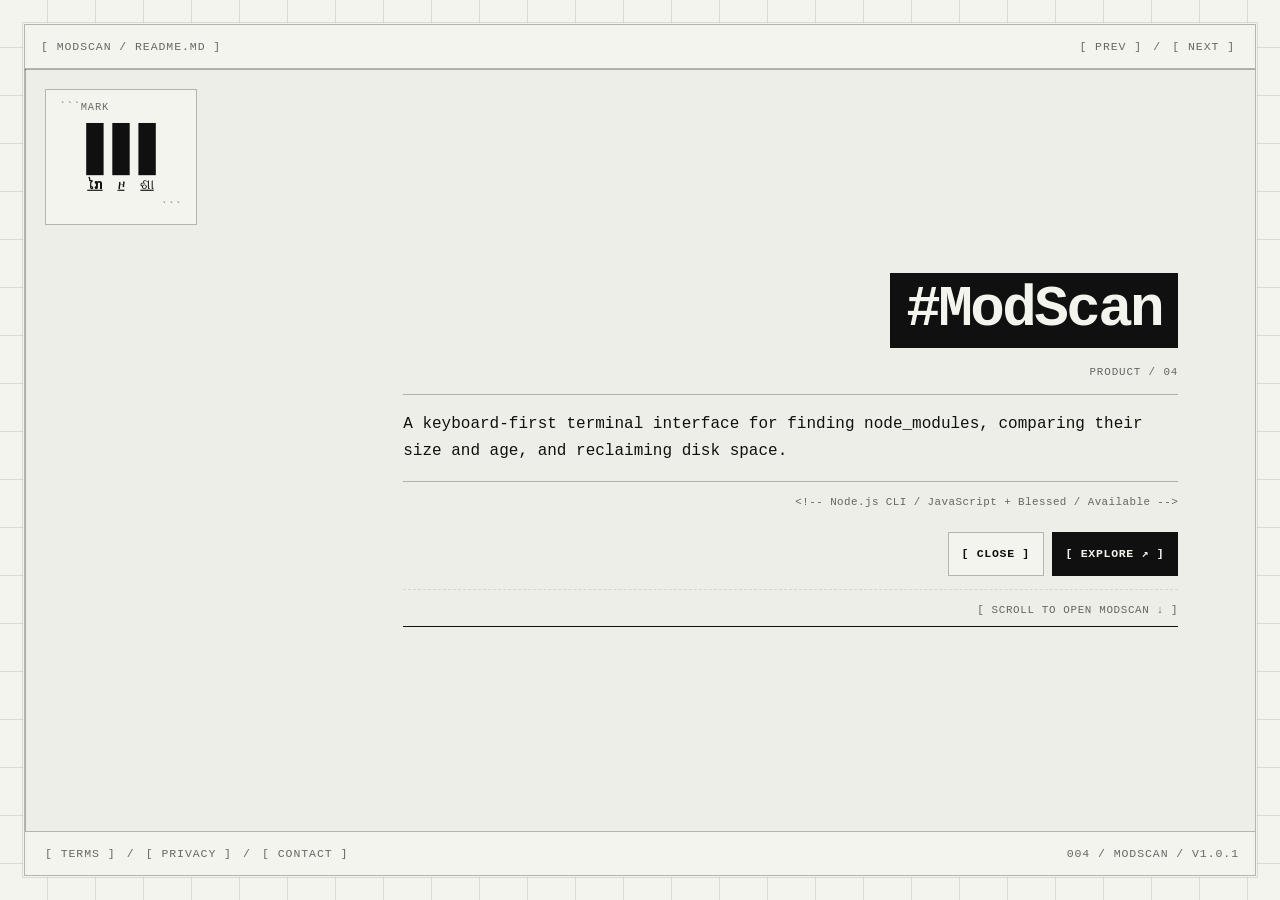
==== index.html @ 35cfdfda "Sync shared story design guidance and accessible motion pause" ====
<!doctype html>
<html lang="en">
  <head>
    <meta charset="utf-8">
    <meta name="viewport" content="width=device-width, initial-scale=1">
    <meta name="color-scheme" content="light dark">
    <script>document.documentElement.classList.add("product-page-booting");</script>
    <meta name="theme-color" content="#101010" media="(prefers-color-scheme: dark)">
    <meta name="theme-color" content="#f4f4ef" media="(prefers-color-scheme: light)">
    <title>ModScan — Kaizōsha</title>
    <meta name="description" content="A keyboard-first Node.js terminal interface for finding, comparing, and removing project node_modules directories.">
    <meta name="author" content="Kaizōsha">
    <meta name="creator" content="Kaizōsha">
    <meta name="publisher" content="Kaizōsha">
    <meta name="robots" content="index, follow, max-image-preview:large">
    <meta name="application-name" content="ModScan">
    <link rel="icon" type="image/png" sizes="1024x1024" href="/icon.png?v=20260820-compact-mark">
    <link rel="icon" type="image/svg+xml" sizes="any" href="/icon.svg?v=20260820-live-text-mark">
    <link rel="apple-touch-icon" href="/icon.png?v=20260820-compact-mark">
    <link rel="manifest" href="/site.webmanifest?v=20260820-live-text-icon">
    <link rel="canonical" href="https://modscan.kaizosha.org/">
    <meta property="og:title" content="ModScan — Kaizōsha">
    <meta property="og:description" content="Find the node_modules consuming your disk. Compare size and age, then remove what you no longer need.">
    <meta property="og:type" content="website">
    <meta property="og:url" content="https://modscan.kaizosha.org/">
    <meta property="og:site_name" content="ModScan by Kaizōsha">
    <meta property="og:locale" content="en_US">
    <meta property="og:image" content="https://modscan.kaizosha.org/assets/media/social/modscan-social-card.png">
    <meta property="og:image:secure_url" content="https://modscan.kaizosha.org/assets/media/social/modscan-social-card.png">
    <meta property="og:image:type" content="image/png">
    <meta property="og:image:width" content="1200">
    <meta property="og:image:height" content="630">
    <meta property="og:image:alt" content="ModScan presented in a framed, two-tone README canvas">
    <meta name="twitter:card" content="summary_large_image">
    <meta name="twitter:title" content="ModScan — Kaizōsha">
    <meta name="twitter:description" content="Find the node_modules consuming your disk. Compare size and age, then remove what you no longer need.">
    <meta name="twitter:image" content="https://modscan.kaizosha.org/assets/media/social/modscan-social-card.png">
    <meta name="twitter:image:alt" content="ModScan presented in a framed, two-tone README canvas">
    <meta name="twitter:site" content="@KaizoshaX">
    <link rel="sitemap" type="application/xml" title="Sitemap" href="/sitemap.xml">
    <script type="application/ld+json">
      {
        "@context": "https://schema.org",
        "@type": "SoftwareApplication",
        "name": "ModScan",
        "description": "A keyboard-first Node.js terminal interface for finding, comparing, and removing project node_modules directories.",
        "url": "https://modscan.kaizosha.org/",
        "applicationCategory": "DeveloperApplication",
        "applicationSubCategory": "Command-line utility",
        "operatingSystem": "Windows, macOS, Linux",
        "softwareVersion": "1.0.1",
        "license": "https://github.com/Kaizosha/modscan/blob/main/LICENSE",
        "downloadUrl": "https://www.npmjs.com/package/modscan",
        "codeRepository": "https://github.com/Kaizosha/modscan",
        "author": {
          "@type": "Organization",
          "name": "Kaizōsha",
          "url": "https://kaizosha.org/"
        }
      }
    </script>
    <link rel="stylesheet" href="/assets/styles/brand.css?v=20260828-language-catalog-43">
    <link rel="stylesheet" href="/assets/styles/markdown.css?v=20260821-product-bars-v4">
    <link rel="stylesheet" href="/assets/styles/product-continuation.css?v=20260821-seamless-handoff-v2">
    <script src="/assets/scripts/site-motion.js?v=20260818-dynamic-grid" defer></script>
    <script src="/assets/scripts/brand-language-intro.js?v=20260830-motion-pause-43" defer></script>
  </head>
  <body data-page-family="directory" data-page="modscan">
    <a class="skip-link" href="#modscan-detail">Skip to ModScan details</a>
    <main
      class="home-main product-main"
      id="main-content"
      data-file="MODSCAN / README.md"
      data-active-product="ModScan"
      data-default-slot="bottom-right"
      data-active-slot="bottom-right"
      tabindex="-1"
      aria-labelledby="product-title"
    >
      <header class="home-toolbar">
        <span class="home-toolbar__file" aria-hidden="true">[ MODSCAN / README.md ]</span>
        <nav class="home-pagination product-return" aria-label="Product navigation">
          <a href="https://hush.kaizosha.org/" data-product-previous aria-label="Open the previous Kaizōsha product, Hush">[ PREV ]</a>
          <span aria-hidden="true">/</span>
          <a href="https://morph.kaizosha.org/" data-product-next aria-label="Open the next Kaizōsha product, Morph">[ NEXT ]</a>
        </nav>
      </header>

      <div class="home-products has-active" role="list" aria-label="Kaizōsha products">
        <article class="product-cell" data-product-slot="top-left" role="listitem" aria-hidden="true">
          <div class="product-cell__content"><h2 class="product-cell__heading"><span class="product-cell__name">Together</span></h2></div>
        </article>
        <article class="product-cell" data-product-slot="top-right" role="listitem" aria-hidden="true">
          <div class="product-cell__content"><h2 class="product-cell__heading"><span class="product-cell__name">Sekai</span></h2></div>
        </article>
        <article class="product-cell" data-product-slot="bottom-left" role="listitem" aria-hidden="true">
          <div class="product-cell__content"><h2 class="product-cell__heading"><span class="product-cell__name">Hush</span></h2></div>
        </article>

        <article class="product-cell is-active" data-product-slot="bottom-right" role="listitem">
          <div
            class="product-cell__content product-scroll"
            id="modscan-detail"
            role="region"
            aria-labelledby="product-title"
            tabindex="0"
          >
            <div class="product-lead">
              <h1 class="product-cell__heading" id="product-title">
                <span class="product-cell__name">ModScan</span>
              </h1>
              <div class="product-cell__detail" id="product-detail-modscan">
                <p class="product-cell__eyebrow" aria-hidden="true">product / 04</p>
                <p class="product-cell__description">
                  A keyboard-first terminal interface for finding node_modules, comparing their size and age, and reclaiming disk space.
                </p>
                <p class="product-cell__meta">Node.js CLI / JavaScript + Blessed / Available</p>
                <div class="product-cell__actions">
                  <a href="https://kaizosha.org/" aria-label="Close ModScan and return to the Kaizōsha product directory">[ CLOSE ]</a>
                  <a class="product-cell__explore" href="#about" aria-label="Explore ModScan details">[ EXPLORE ↗ ]</a>
                </div>
                <a class="product-cell__scroll-cue product-cue" href="#about" data-product-cue>[ SCROLL TO OPEN ModScan ↓ ]</a>
              </div>
            </div>

            <div class="product-continuation">
              <section class="product-section" id="about" aria-labelledby="about-title">
                <p class="product-section__index" aria-hidden="true">01 / ABOUT</p>
                <h2 class="product-section__title" id="about-title">See what dependencies cost</h2>
                <p>
                  ModScan finds project node_modules directories and turns their paths, sizes, ages, and status into one keyboard-driven terminal view.
                </p>
                <ol class="product-steps">
                  <li>Run ModScan from the directory you want to inspect.</li>
                  <li>Press Enter to scan the current tree, or start with --global for a broader search.</li>
                  <li>Sort and filter the results to find large or old dependency directories.</li>
                  <li>Review the exact project and path before choosing any deletion action.</li>
                </ol>
              </section>

              <section class="product-section" id="capabilities" aria-labelledby="capabilities-title">
                <p class="product-section__index" aria-hidden="true">02 / CAPABILITIES</p>
                <h2 class="product-section__title" id="capabilities-title">A clear terminal inventory</h2>
                <dl class="product-data">
                  <div>
                    <dt>Local scan</dt>
                    <dd>Search the current working directory and its visible subdirectories for project node_modules folders.</dd>
                  </div>
                  <div>
                    <dt>Broader scan</dt>
                    <dd>Use --global to search the home folder, common development locations, and available Windows drives. Inaccessible, hidden, cache, and selected system paths are skipped.</dd>
                  </div>
                  <div>
                    <dt>Sort</dt>
                    <dd>Order results by size, modification date, project name, or filesystem path.</dd>
                  </div>
                  <div>
                    <dt>Filter</dt>
                    <dd>Show all, active, deleted, large, or old entries. Large means over 100 MB; old means more than 30 days.</dd>
                  </div>
                  <div>
                    <dt>Track</dt>
                    <dd>See the active directory count, combined size, and space removed during the current session.</dd>
                  </div>
                </dl>
              </section>

              <section class="product-section" id="install" aria-labelledby="install-title">
                <p class="product-section__index" aria-hidden="true">03 / INSTALL</p>
                <h2 class="product-section__title" id="install-title">Run with npm</h2>
                <p>Try ModScan without a global installation:</p>
                <pre class="product-terminal" aria-label="Run ModScan with npx"><code><span aria-hidden="true">$ </span>npx modscan</code></pre>
                <p>Or install the command globally:</p>
                <pre class="product-terminal" aria-label="Install and run ModScan globally"><code><span aria-hidden="true">$ </span>npm install -g modscan
<span aria-hidden="true">$ </span>modscan</code></pre>
                <p>Requires Node.js 10 or later and a terminal with Unicode support.</p>
                <div class="product-link-grid" aria-label="ModScan resources">
                  <a href="https://www.npmjs.com/package/modscan" target="_blank" rel="noopener noreferrer">[ NPM PACKAGE ↗ ]</a>
                  <a href="https://github.com/Kaizosha/modscan" target="_blank" rel="noopener noreferrer">[ SOURCE ↗ ]</a>
                </div>
              </section>

              <section class="product-section" id="deletion" aria-labelledby="deletion-title">
                <p class="product-section__index" aria-hidden="true">04 / DELETION</p>
                <h2 class="product-section__title" id="deletion-title">Deletion is immediate</h2>
                <div class="product-warning" role="note" aria-label="Permanent deletion warning">
                  <p class="product-warning__label">[ PERMANENT ACTION ]</p>
                  <p class="product-warning__statement">
                    Capital D or lower-case dd recursively deletes the selected node_modules directory immediately.
                  </p>
                  <p>
                    The current v1.0.1 release asks for no confirmation and does not move the directory to Trash. There is no built-in rollback. Verify the selected path before using either shortcut.
                  </p>
                </div>
              </section>

              <section class="product-section" id="privacy" aria-labelledby="privacy-title">
                <p class="product-section__index" aria-hidden="true">05 / PRIVACY</p>
                <h2 class="product-section__title" id="privacy-title">Local runtime, no telemetry</h2>
                <p>
                  The current ModScan runtime has no account, analytics, advertising, tracking, cloud service, or network-request code. It reads local directory metadata and a parent project's package.json name to build the terminal view.
                </p>
                <p>
                  Scan state is kept in memory. ModScan does not create a scan database or upload scan results to Kaizōsha.
                </p>
                <p class="product-section__action">
                  <a href="/privacy">[ READ THE MODSCAN PRIVACY NOTICE → ]</a>
                </p>
              </section>

              <section class="product-section" id="source" aria-labelledby="source-title">
                <p class="product-section__index" aria-hidden="true">06 / OPEN SOURCE</p>
                <h2 class="product-section__title" id="source-title">Inspect every line</h2>
                <p>
                  ModScan 1.0.1 is publicly available under the MIT License. Read the source, review the deletion path, report an issue, or adapt the tool to your own workflow.
                </p>
                <div class="product-link-grid" aria-label="Open-source links">
                  <a href="https://github.com/Kaizosha/modscan" target="_blank" rel="noopener noreferrer">[ GITHUB ↗ ]</a>
                  <a href="https://github.com/Kaizosha/modscan/blob/main/LICENSE" target="_blank" rel="noopener noreferrer">[ MIT LICENSE ↗ ]</a>
                </div>
              </section>

              <p class="product-eof" aria-label="End of ModScan product details">007 / MODSCAN / EOF</p>
            </div>
          </div>
        </article>
      </div>

      <script>
        (() => {
          const root = document.documentElement;

          try {
            const allowedSlots = new Set([
              "top-left",
              "top-right",
              "bottom-left",
              "bottom-right",
            ]);
            const main = document.querySelector(".home-main[data-default-slot]");
            const currentUrl = new URL(window.location.href);
            const requestedSlot = currentUrl.searchParams.get("slot");
            const requestedScroll = Number.parseFloat(
              currentUrl.searchParams.get("scroll") ?? "",
            );
            const defaultSlot = main?.dataset.defaultSlot;

            if (
              main &&
              allowedSlots.has(requestedSlot) &&
              allowedSlots.has(defaultSlot)
            ) {
              const activeCell = main.querySelector(".product-cell.is-active");
              const previousSlot = activeCell?.dataset.productSlot;
              const destinationCell = main.querySelector(
                `.product-cell[data-product-slot="${requestedSlot}"]`,
              );

              if (
                activeCell &&
                destinationCell &&
                previousSlot !== requestedSlot
              ) {
                destinationCell.dataset.productSlot = previousSlot;
                activeCell.dataset.productSlot = requestedSlot;
              }

              main.dataset.activeSlot = requestedSlot;
            }

            const scrollRegion = main?.querySelector(".product-scroll, .together-scroll");

            if (
              scrollRegion &&
              Number.isFinite(requestedScroll) &&
              requestedScroll > 0
            ) {
              scrollRegion.scrollTo({ top: requestedScroll, behavior: "instant" });
            }

            const cue = main?.querySelector("[data-product-cue]");
            const productName = main?.dataset.activeProduct ?? "product";

            if (cue) {
              cue.textContent = window.matchMedia(
                "(hover: hover) and (pointer: fine)",
              ).matches
                ? `[ SCROLL TO OPEN ${productName} ↓ ]`
                : `[ SWIPE UP TO OPEN ${productName} ↑ ]`;
            }
          } finally {
            root.classList.remove("product-page-booting");
          }
        })();
      </script>
      <script src="/assets/scripts/product-continuation.js?v=20260821-seamless-handoff-v4"></script>

      <a class="home-logo is-ready" href="https://kaizosha.org/" aria-label="Return to Kaizōsha">
        <span class="brand-lockup" aria-hidden="true">
          <span class="brand-lockup__mark">
            <span class="brand-lockup__unit"><span class="brand-lockup__bar"></span><span class="brand-lockup__glyph">改</span></span>
            <span class="brand-lockup__unit"><span class="brand-lockup__bar"></span><span class="brand-lockup__glyph">造</span></span>
            <span class="brand-lockup__unit"><span class="brand-lockup__bar"></span><span class="brand-lockup__glyph">社</span></span>
          </span>
        </span>
      </a>

      <footer class="home-statusbar">
        <nav class="home-legal" aria-label="Company pages">
          <a href="https://kaizosha.org/terms" aria-label="Terms">
            <span class="home-legal__full">[ TERMS ]</span>
            <span class="home-legal__compact" aria-hidden="true">[ T ]</span>
          </a>
          <span aria-hidden="true">/</span>
          <a href="/privacy" aria-label="ModScan privacy">
            <span class="home-legal__full">[ PRIVACY ]</span>
            <span class="home-legal__compact" aria-hidden="true">[ P ]</span>
          </a>
          <span aria-hidden="true">/</span>
          <a href="https://kaizosha.org/contact" aria-label="Contact Kaizōsha">
            <span class="home-legal__full">[ CONTACT ]</span>
            <span class="home-legal__compact" aria-hidden="true">[ C ]</span>
          </a>
        </nav>
        <span class="home-statusbar__product" aria-hidden="true">004 / MODSCAN / v1.0.1</span>
      </footer>
    </main>
  </body>
</html>
---- assets/styles/brand.css ----
.brand-lockup {
  display: inline-flex;
  color: currentColor;
  text-decoration: none;
}

.brand-lockup__mark {
  display: flex;
  align-items: flex-start;
  gap: 15px;
  color: currentColor;
}

.brand-lockup__unit {
  display: flex;
  width: 30px;
  flex-direction: column;
  align-items: center;
}

.brand-lockup__bar {
  width: 30px;
  height: 90px;
  background: currentColor;
}

.brand-lockup__glyph {
  margin-top: 5px;
  min-height: 24px;
  color: currentColor;
  font-size: 24px;
  font-weight: 600;
  line-height: 1;
  text-align: center;
  unicode-bidi: isolate;
  white-space: nowrap;
}

.brand-lockup__glyph[data-brand-token-width="wide"] {
  font-size: 17px;
  letter-spacing: -0.04em;
}

.brand-lockup__glyph[data-brand-token-width="extra-wide"] {
  font-size: 14px;
  letter-spacing: -0.06em;
}

.brand-lockup__glyph[data-brand-token-width="ultra-wide"] {
  font-size: 10px;
  letter-spacing: -0.08em;
}

@media (max-width: 640px) {
  .brand-lockup__mark {
    gap: 10px;
  }

  .brand-lockup__bar {
    width: 20px;
    height: 60px;
  }

  .brand-lockup__unit {
    width: 20px;
  }

  .brand-lockup__glyph {
    margin-top: 4px;
    min-height: 16px;
    font-size: 16px;
  }

  .brand-lockup__glyph[data-brand-token-width="wide"] {
    font-size: 11px;
  }

  .brand-lockup__glyph[data-brand-token-width="extra-wide"] {
    font-size: 9px;
  }

  .brand-lockup__glyph[data-brand-token-width="ultra-wide"] {
    font-size: 6.5px;
  }
}
---- assets/styles/markdown.css ----
@property --grid-auto-x {
  syntax: "<length>";
  inherits: true;
  initial-value: 0px;
}

@property --grid-auto-y {
  syntax: "<length>";
  inherits: true;
  initial-value: 0px;
}

:root {
  color-scheme: light dark;
  --surface-rgb: 16, 16, 16;
  --ink-rgb: 244, 244, 239;
  --surface: rgb(var(--surface-rgb));
  --ink: rgb(var(--ink-rgb));
  --ink-muted: rgba(var(--ink-rgb), 0.62);
  --line: rgba(var(--ink-rgb), 0.28);
  --line-soft: rgba(var(--ink-rgb), 0.11);
  --panel: rgba(var(--ink-rgb), 0.025);
  --grid-auto-x: 0px;
  --grid-auto-y: 0px;
  --grid-shift-x: 0px;
  --grid-shift-y: 0px;
  --measure: 96ch;
  --shell: 76rem;
  --edge: clamp(0.75rem, 2vw, 1.5rem);
  --directory-edge: var(--edge);
  --pad: clamp(1rem, 2.5vw, 1.5rem);
  --speed: 180ms;
  --home-bar-height: 2.75rem;
  --product-motion: 560ms cubic-bezier(0.16, 1, 0.3, 1);
  --document-file-bar-height: 2.75rem;
  --document-file-bar-offset: 0px;
  --document-nav-height: 3rem;
  --section-bar-height: 3.25rem;
  --document-sticky-top: 0px;
  font-synthesis: none;
}

@media (prefers-color-scheme: light) {
  :root {
    --surface-rgb: 244, 244, 239;
    --ink-rgb: 16, 16, 16;
  }
}

* {
  box-sizing: border-box;
}

html {
  background: var(--surface);
  scroll-behavior: smooth;
  scrollbar-color: var(--line) var(--surface);
  -webkit-text-size-adjust: 100%;
  text-size-adjust: 100%;
}

body {
  min-height: 100vh;
  margin: 0;
  overflow-x: hidden;
  background-color: var(--surface);
  background-image:
    linear-gradient(var(--line-soft) 1px, transparent 1px),
    linear-gradient(90deg, var(--line-soft) 1px, transparent 1px);
  background-position:
    calc(-1px + var(--grid-auto-x) + var(--grid-shift-x))
    calc(-1px + var(--grid-auto-y) + var(--grid-shift-y));
  background-size: 48px 48px;
  animation: grid-drift 18s cubic-bezier(0.45, 0, 0.55, 1) infinite;
  color: var(--ink);
  font-family: ui-monospace, SFMono-Regular, Menlo, Monaco, Consolas,
    "Liberation Mono", "Courier New", monospace;
  font-size: 13px;
  font-weight: 400;
  line-height: 1.65;
  -webkit-font-smoothing: antialiased;
  text-rendering: optimizeLegibility;
}

a {
  color: inherit;
}

::selection {
  background: var(--ink);
  color: var(--surface);
}

.u-screen-reader {
  position: absolute;
  width: 1px;
  height: 1px;
  padding: 0;
  margin: -1px;
  overflow: hidden;
  clip: rect(0 0 0 0);
  clip-path: inset(50%);
  white-space: nowrap;
  border: 0;
}

.skip-link {
  position: fixed;
  z-index: 20;
  top: 0.75rem;
  left: 0.75rem;
  padding: 0.55rem 0.75rem;
  border: 1px solid var(--surface);
  outline: 1px solid var(--ink);
  background: var(--ink);
  color: var(--surface);
  text-decoration: none;
  transform: translateY(-220%);
  transition: transform var(--speed) ease;
}

.skip-link:focus {
  transform: translateY(0);
}

:where(a, button):focus-visible {
  outline: 2px solid currentColor;
  outline-offset: 0.25rem;
}

/* Homepage: a centered mark over four expandable product cells. */
body[data-page-family="directory"] {
  display: grid;
  min-height: 100vh;
  min-height: 100svh;
  padding: var(--directory-edge);
  place-items: center;
  overflow: hidden;
}

.product-page-booting body[data-page-family="directory"] {
  visibility: hidden;
}

.home-main {
  --home-frame-width: min(94vw, 70rem);
  --home-frame-height: min(76svh, 42rem);
  position: relative;
  display: grid;
  width: var(--handoff-frame-width, var(--home-frame-width));
  height: var(--handoff-frame-height, var(--home-frame-height));
  min-height: min(24rem, calc(100vh - 3rem));
  min-height: min(24rem, calc(100svh - 3rem));
  border: 1px solid var(--line);
  background-color: var(--surface);
  box-shadow:
    0 0 0 1px var(--surface),
    0 0 0 2px var(--line-soft);
  isolation: isolate;
  place-items: center;
  animation: frame-in 420ms cubic-bezier(0.22, 1, 0.36, 1) both;
}

.home-main.is-handoff-preview {
  will-change: width, height;
}

.home-main.is-handoff-preview.is-wheel-handoff {
  transition:
    width 90ms linear,
    height 90ms linear;
}

.home-main.is-handoff-resetting {
  transition:
    width 180ms cubic-bezier(0.22, 1, 0.36, 1),
    height 180ms cubic-bezier(0.22, 1, 0.36, 1);
}

.home-main.is-navigating-product {
  pointer-events: none;
  animation: none;
}

.home-intro {
  position: absolute;
  z-index: 4;
  top: 50%;
  left: 50%;
  width: min(calc(100% - 3rem), 38rem);
  max-width: none;
  max-height: calc(100% - 7rem);
  padding: 0;
  margin: 0;
  overflow: auto;
  border: 1px solid var(--line);
  background: var(--surface);
  box-shadow:
    0 0 0 1px var(--surface),
    0 0 0 2px var(--line-soft),
    0 1.5rem 3rem rgba(var(--surface-rgb), 0.28);
  color: var(--ink);
  transform: translate(-50%, -50%);
  animation: intro-in 420ms 100ms cubic-bezier(0.22, 1, 0.36, 1) both;
}

.home-intro::backdrop {
  background: transparent;
}

.home-intro:not([open]) {
  display: none;
}

.home-intro.is-closing {
  pointer-events: none;
  animation: intro-out var(--speed) ease both;
}

.home-intro__file {
  display: flex;
  min-height: 2.75rem;
  align-items: center;
  padding: 0 1rem;
  background: var(--ink);
  color: var(--surface);
  font-size: 0.72rem;
  font-weight: 700;
  letter-spacing: 0.08em;
  text-transform: uppercase;
}

.home-intro__body {
  padding: clamp(1.25rem, 3vw, 2rem);
}

.home-intro__brand {
  margin: 0 0 1rem;
  color: var(--ink-muted);
  font-size: 0.72rem;
  letter-spacing: 0.06em;
  text-transform: uppercase;
}

.home-intro h2 {
  margin: 0;
  font: inherit;
  font-size: clamp(1rem, 2vw, 1.3rem);
  font-weight: 700;
  letter-spacing: 0.02em;
}

.home-intro h2::before {
  content: "# ";
}

.home-intro [data-home-intro-title]:focus {
  outline: none;
}

.home-intro__description {
  max-width: 62ch;
  margin-top: 1.25rem;
}

.home-intro__lead {
  margin: 0;
  font-size: clamp(0.9rem, 1.5vw, 1.05rem);
  line-height: 1.6;
}

.home-intro__focus {
  margin: 1rem 0 0;
  padding-top: 1rem;
  border-top: 1px dashed var(--line-soft);
  color: var(--ink-muted);
}

.home-intro__meta {
  display: grid;
  align-items: center;
  padding-top: 1rem;
  margin-top: 1.25rem;
  border-top: 1px solid var(--line);
  color: var(--ink-muted);
  font-size: 0.72rem;
  gap: 0.75rem;
  grid-template-columns: minmax(0, 1fr) auto;
  letter-spacing: 0.04em;
  text-transform: uppercase;
}

.home-intro__email {
  display: block;
  color: var(--ink-muted);
  overflow-wrap: anywhere;
  text-transform: none;
  text-underline-offset: 0.2rem;
}

.home-intro__actions {
  display: grid;
  border-top: 1px solid var(--line);
}

.home-intro__actions button {
  min-height: 3.25rem;
  padding: 0.75rem 1rem;
  border: 0;
  background: var(--surface);
  color: var(--ink);
  cursor: pointer;
  font: inherit;
  font-weight: 700;
  letter-spacing: 0.08em;
  text-transform: uppercase;
  transition:
    background-color var(--speed) ease,
    color var(--speed) ease;
}

.home-intro__actions button:focus-visible {
  outline: 2px solid currentColor;
  outline-offset: -0.35rem;
}

.home-intro__actions button:active {
  background: var(--ink);
  color: var(--surface);
  outline-color: var(--ink);
}

.home-toolbar,
.home-statusbar {
  position: absolute;
  z-index: 2;
  right: 0;
  left: 0;
  display: flex;
  height: var(--home-bar-height);
  align-items: center;
  padding: 0 1rem;
  background: var(--surface);
  color: var(--ink-muted);
  font-size: 0.72rem;
  letter-spacing: 0.08em;
  text-transform: uppercase;
}

.home-toolbar {
  top: 0;
  justify-content: space-between;
  border-bottom: 1px solid var(--line);
}

.home-statusbar {
  bottom: 0;
  justify-content: space-between;
  border-top: 1px solid var(--line);
}

.home-toolbar__file,
.home-statusbar__product {
  display: block;
  min-width: 0;
  overflow: hidden;
  text-overflow: ellipsis;
  white-space: nowrap;
}

.home-pagination,
.home-legal {
  display: flex;
  flex: 0 0 auto;
  align-items: center;
  gap: 0.45rem;
  white-space: nowrap;
}

.home-legal__compact {
  display: none;
}

.home-pagination[hidden] {
  display: none;
}

.home-pagination button,
.home-statusbar a {
  display: inline-flex;
  min-height: 2rem;
  align-items: center;
  justify-content: center;
  margin: 0;
  padding: 0.2rem 0.25rem;
  border: 0;
  background: transparent;
  color: inherit;
  font: inherit;
  letter-spacing: inherit;
  text-decoration: none;
  text-transform: inherit;
  transition:
    background-color var(--speed) ease,
    color var(--speed) ease;
}

.home-pagination button {
  cursor: pointer;
}

.home-pagination button:hover,
.home-pagination button:focus-visible,
.home-pagination button:active,
.home-statusbar a:hover,
.home-statusbar a:focus-visible,
.home-statusbar a:active {
  background: var(--ink);
  color: var(--surface);
  outline-color: var(--ink);
}

.home-products {
  position: absolute;
  z-index: 0;
  inset: var(--home-bar-height) 0;
  display: grid;
  grid-template-columns: 50% 50%;
  grid-template-rows: 50% 50%;
  overflow: hidden;
  will-change: grid-template-columns, grid-template-rows;
  transition:
    grid-template-columns var(--product-motion),
    grid-template-rows var(--product-motion);
}

.home-main[data-active-slot="top-left"] .home-products,
.home-main[data-active-slot="bottom-left"] .home-products {
  grid-template-columns: 100% 0%;
}

.home-main[data-active-slot="top-right"] .home-products,
.home-main[data-active-slot="bottom-right"] .home-products {
  grid-template-columns: 0% 100%;
}

.home-main[data-active-slot="top-left"] .home-products,
.home-main[data-active-slot="top-right"] .home-products {
  grid-template-rows: 100% 0%;
}

.home-main[data-active-slot="bottom-left"] .home-products,
.home-main[data-active-slot="bottom-right"] .home-products {
  grid-template-rows: 0% 100%;
}

.product-cell {
  position: relative;
  min-width: 0;
  min-height: 0;
  overflow: hidden;
  background: var(--panel);
  color: var(--ink-muted);
  transition:
    border-color 240ms ease,
    background-color var(--product-motion),
    color var(--product-motion);
}

.product-cell[data-product-slot="top-left"] {
  grid-column: 1;
  grid-row: 1;
  border-right: 1px solid var(--line);
  border-bottom: 1px solid var(--line);
}

.product-cell[data-product-slot="top-right"] {
  grid-column: 2;
  grid-row: 1;
  border-bottom: 1px solid var(--line);
}

.product-cell[data-product-slot="bottom-left"] {
  grid-column: 1;
  grid-row: 2;
  border-right: 1px solid var(--line);
}

.product-cell[data-product-slot="bottom-right"] {
  grid-column: 2;
  grid-row: 2;
}

.product-cell__content {
  position: absolute;
  inset: 0;
  display: flex;
  min-width: 0;
  min-height: 0;
  flex-direction: column;
  align-items: flex-start;
  justify-content: flex-start;
  padding: clamp(1rem, 2.5vw, 1.5rem);
  transition: opacity 180ms ease;
}

.product-cell[data-product-slot="top-right"] .product-cell__content,
.product-cell[data-product-slot="bottom-right"] .product-cell__content {
  align-items: flex-end;
  text-align: right;
}

.product-cell[data-product-slot="bottom-left"] .product-cell__content,
.product-cell[data-product-slot="bottom-right"] .product-cell__content {
  justify-content: flex-end;
}

.product-cell__heading {
  max-width: calc(50% - 1rem);
  margin: 0;
  font: inherit;
}

.product-cell__name {
  display: inline-flex;
  min-height: 2rem;
  align-items: center;
  overflow-wrap: anywhere;
  color: var(--ink);
  font-weight: 600;
  letter-spacing: 0.02em;
  text-decoration-thickness: 1px;
  text-underline-offset: 0.25em;
  transition:
    background-color var(--speed) ease,
    color var(--speed) ease;
}

.product-cell__name::before {
  content: "[ ";
}

.product-cell__name::after {
  content: " ]";
}

.product-cell__name:hover,
.product-cell__name:focus-visible,
.product-cell__name:active {
  background: var(--ink);
  color: var(--surface);
  outline-color: var(--ink);
  text-decoration: none;
}

.product-cell__detail {
  width: min(72%, 52rem);
  max-width: none;
  margin-top: 1rem;
  opacity: 0;
  text-align: left;
  transform: translateY(0.75rem);
  transition:
    opacity 280ms 160ms ease,
    transform var(--product-motion);
}

.product-cell__detail[hidden] {
  display: none;
}

.product-cell__eyebrow,
.product-cell__description,
.product-cell__meta {
  margin: 0;
}

.product-cell__eyebrow {
  padding-bottom: 0.75rem;
  color: var(--ink-muted);
  font-size: 0.68rem;
  letter-spacing: 0.08em;
  text-transform: uppercase;
}

.product-cell__description {
  padding-block: 1rem;
  border-block: 1px solid var(--line);
  color: var(--ink);
  font-size: clamp(0.9rem, 1.25vw, 1.05rem);
  line-height: 1.7;
}

.product-cell__meta {
  padding-top: 0.75rem;
  color: var(--ink-muted);
  font-size: 0.68rem;
  letter-spacing: 0.04em;
}

.product-cell__meta::before {
  content: "<!-- ";
}

.product-cell__meta::after {
  content: " -->";
}

.product-cell__actions {
  display: flex;
  flex-wrap: wrap;
  margin-top: 1.25rem;
  gap: 0.5rem;
}

.product-cell__actions button,
.product-cell__actions a {
  display: inline-flex;
  min-height: 2.75rem;
  align-items: center;
  justify-content: center;
  padding: 0.55rem 0.8rem;
  border: 1px solid var(--line);
  background: var(--surface);
  color: var(--ink);
  cursor: pointer;
  font: inherit;
  font-size: 0.72rem;
  font-weight: 700;
  letter-spacing: 0.06em;
  text-decoration: none;
  text-transform: uppercase;
  transition:
    background-color var(--speed) ease,
    color var(--speed) ease;
}

.product-cell__actions .product-cell__explore {
  background: var(--ink);
  color: var(--surface);
}

.product-cell__actions button:hover,
.product-cell__actions button:focus-visible,
.product-cell__actions button:active {
  background: var(--ink);
  color: var(--surface);
  outline-color: var(--ink);
}

.product-cell__actions .product-cell__explore:hover,
.product-cell__actions .product-cell__explore:focus-visible,
.product-cell__actions .product-cell__explore:active {
  background: var(--surface);
  color: var(--ink);
  outline-color: var(--ink);
}

.product-cell__scroll-cue {
  --scroll-handoff-progress: 0;
  position: relative;
  margin: 0.85rem 0 0;
  padding: 0.7rem 0 0.45rem;
  border-top: 1px dashed var(--line-soft);
  color: var(--ink-muted);
  font-size: 0.68rem;
  letter-spacing: 0.06em;
  text-transform: uppercase;
}

.product-cell__scroll-cue::after {
  position: absolute;
  right: 0;
  bottom: 0;
  left: 0;
  height: 1px;
  background: var(--ink);
  content: "";
  transform: scaleX(var(--scroll-handoff-progress));
  transform-origin: left;
  transition: transform 80ms linear;
}

.product-cell__scroll-cue[hidden] {
  display: none;
}

.home-products.has-active .product-cell:not(.is-active) {
  pointer-events: none;
}

.home-products.has-active .product-cell:not(.is-active) .product-cell__content {
  opacity: 0;
}

.product-cell.is-active {
  border-color: transparent;
  background: var(--panel);
  color: var(--ink-muted);
}

.product-cell.is-active .product-cell__content {
  z-index: 1;
  align-items: center;
  justify-content: center;
  overflow-x: hidden;
  overflow-y: auto;
  padding: clamp(2rem, 6vw, 5.5rem);
  -ms-overflow-style: none;
  overscroll-behavior-y: contain;
  scrollbar-width: none;
  text-align: left;
}

.product-cell.is-active .product-cell__content::-webkit-scrollbar {
  display: none;
  width: 0;
  height: 0;
}

.product-cell.is-active .product-cell__heading {
  width: min(72%, 52rem);
  max-width: none;
  text-align: left;
  animation: product-detail-in 420ms 140ms cubic-bezier(0.16, 1, 0.3, 1) both;
}

.product-cell.is-active .product-cell__name {
  max-width: 100%;
  padding: 0.12em 0.28em;
  background: var(--ink);
  color: var(--surface);
  font-size: clamp(1.5rem, 4.5vw, 3.6rem);
  line-height: 1.05;
  letter-spacing: -0.045em;
  text-decoration: none;
}

.product-cell.is-active .product-cell__name:hover,
.product-cell.is-active .product-cell__name:focus-visible,
.product-cell.is-active .product-cell__name:active {
  background: var(--surface);
  box-shadow: inset 0 0 0 1px var(--ink);
  color: var(--ink);
  outline-color: var(--ink);
}

.product-cell.is-active .product-cell__name::before {
  content: "# ";
}

.product-cell.is-active .product-cell__name::after {
  content: "";
}

.product-cell.is-active .product-cell__detail {
  opacity: 1;
  transform: translateY(0);
}

.home-main[data-active-slot="top-left"]
  .product-cell.is-active
  .product-cell__content,
.home-main[data-active-slot="bottom-left"]
  .product-cell.is-active
  .product-cell__content {
  align-items: flex-start;
}

.home-main[data-active-slot="top-right"]
  .product-cell.is-active
  .product-cell__content,
.home-main[data-active-slot="bottom-right"]
  .product-cell.is-active
  .product-cell__content {
  align-items: flex-end;
}

.home-main[data-active-slot="top-right"]
  .product-cell.is-active
  :is(
    .product-cell__heading,
    .product-cell__eyebrow,
    .product-cell__meta,
    .product-cell__scroll-cue
  ),
.home-main[data-active-slot="bottom-right"]
  .product-cell.is-active
  :is(
    .product-cell__heading,
    .product-cell__eyebrow,
    .product-cell__meta,
    .product-cell__scroll-cue
  ) {
  text-align: right;
}

.home-main[data-active-slot="top-right"]
  .product-cell.is-active
  .product-cell__actions,
.home-main[data-active-slot="bottom-right"]
  .product-cell.is-active
  .product-cell__actions {
  justify-content: flex-end;
}

.home-products.is-updating .product-cell__name {
  animation: product-in 260ms cubic-bezier(0.22, 1, 0.36, 1) both;
}

.home-logo {
  appearance: none;
  position: absolute;
  z-index: 1;
  top: 50%;
  left: 50%;
  display: grid;
  width: clamp(15rem, 30vw, 21rem);
  height: clamp(14rem, 36vh, 19rem);
  min-height: 0;
  padding: 0;
  border: 1px solid var(--line);
  background: var(--surface);
  color: var(--ink);
  cursor: pointer;
  font: inherit;
  place-items: center;
  transition:
    top var(--product-motion),
    left var(--product-motion),
    width var(--product-motion),
    height var(--product-motion),
    background-color var(--speed) ease,
    color var(--speed) ease,
    transform var(--product-motion);
  transform: translate(-50%, -50%);
  animation: mark-in 520ms 80ms cubic-bezier(0.22, 1, 0.36, 1) both;
}

.home-main[data-active-product] .home-logo {
  z-index: 2;
  width: clamp(7.5rem, 12vw, 9.5rem);
  height: clamp(7rem, 18vh, 8.5rem);
}

.home-logo.is-ready {
  animation: none;
}

.home-logo .brand-lockup {
  transition: transform var(--product-motion);
}

.home-main[data-active-product] .home-logo .brand-lockup {
  transform: scale(0.58);
}

.home-main[data-active-slot="top-left"] .home-logo {
  top: calc(100% - var(--home-bar-height) - clamp(0.75rem, 2vw, 1.25rem));
  left: calc(100% - clamp(0.75rem, 2vw, 1.25rem));
  transform: translate(-100%, -100%);
}

.home-main[data-active-slot="top-right"] .home-logo {
  top: calc(100% - var(--home-bar-height) - clamp(0.75rem, 2vw, 1.25rem));
  left: clamp(0.75rem, 2vw, 1.25rem);
  transform: translate(0, -100%);
}

.home-main[data-active-slot="bottom-left"] .home-logo {
  top: calc(var(--home-bar-height) + clamp(0.75rem, 2vw, 1.25rem));
  left: calc(100% - clamp(0.75rem, 2vw, 1.25rem));
  transform: translate(-100%, 0);
}

.home-main[data-active-slot="bottom-right"] .home-logo {
  top: calc(var(--home-bar-height) + clamp(0.75rem, 2vw, 1.25rem));
  left: clamp(0.75rem, 2vw, 1.25rem);
  transform: translate(0, 0);
}

.home-logo:focus-visible {
  outline: 2px solid currentColor;
  outline-offset: 0.35rem;
}

.home-logo:active {
  background: var(--ink);
  color: var(--surface);
}

.home-logo::before,
.home-logo::after {
  position: absolute;
  color: var(--ink-muted);
  font-size: 0.65rem;
  line-height: 1;
  letter-spacing: 0.08em;
  text-transform: uppercase;
  transition: color var(--speed) ease;
}

.home-logo::before {
  content: "```mark";
  top: 0.75rem;
  left: 0.85rem;
}

.home-logo::after {
  content: "```";
  right: 0.85rem;
  bottom: 0.75rem;
}

.home-logo:active::before,
.home-logo:active::after {
  color: rgba(var(--surface-rgb), 0.62);
}

/* Content pages: one outer frame with full-width section bands. */
body[data-page-family="document"] {
  padding-block: var(--edge);
  padding-inline: var(--edge);
}

.main {
  width: min(100%, var(--shell));
  margin-inline: auto;
  border: 1px solid var(--line);
  background-color: var(--surface);
  box-shadow:
    0 0 0 1px var(--surface),
    0 0 0 2px var(--line-soft);
  counter-reset: document-section;
}

.main::before {
  content: "[ " attr(data-file) " ]";
  display: flex;
  min-height: var(--document-file-bar-height);
  align-items: center;
  padding: 0 1rem;
  background: var(--ink);
  color: var(--surface);
  font-size: 0.72rem;
  font-weight: 700;
  letter-spacing: 0.08em;
  text-transform: uppercase;
}

.document-nav {
  position: sticky;
  z-index: 12;
  top: calc(var(--document-sticky-top) + var(--document-file-bar-offset));
  display: grid;
  height: var(--document-nav-height);
  align-items: center;
  padding: 0.65rem 1rem;
  border-bottom: 1px solid var(--line);
  background: rgba(var(--surface-rgb), 0.94);
  gap: 1rem;
  grid-template-columns: minmax(0, 1fr) auto;
  transition:
    background-color var(--speed) ease,
    box-shadow var(--speed) ease;
}

body.document-is-scrolled .document-nav {
  box-shadow: 0 0.75rem 1rem rgba(var(--surface-rgb), 0.88);
}

.document-back {
  width: fit-content;
  font-weight: 600;
  white-space: nowrap;
}

.main .document-back::before {
  content: "[ ";
}

.main .document-back::after {
  content: " ]";
  opacity: 1;
}

.document-nav span {
  min-width: 0;
  overflow: hidden;
  color: var(--ink-muted);
  text-align: right;
  text-overflow: ellipsis;
  white-space: nowrap;
}

.section {
  min-width: 0;
  margin: 0;
  border-bottom: 1px solid var(--line);
  background: var(--surface);
  counter-increment: document-section;
  scroll-margin-top: calc(
    var(--document-sticky-top) + var(--document-file-bar-offset) +
      var(--document-nav-height) + var(--section-bar-height)
  );
}

.section-head {
  position: sticky;
  z-index: 10;
  top: calc(
    var(--document-sticky-top) + var(--document-file-bar-offset) +
      var(--document-nav-height)
  );
  display: grid;
  min-height: var(--section-bar-height);
  align-items: center;
  margin: 0;
  padding: 0.75rem var(--pad);
  border-bottom: 1px solid var(--line);
  background: var(--panel);
  grid-template-columns: minmax(0, 1fr) auto;
  transition:
    background-color var(--speed) ease,
    box-shadow var(--speed) ease,
    color var(--speed) ease;
}

.section-head::after {
  content: counter(document-section, decimal-leading-zero);
  min-width: 3ch;
  padding-left: 1rem;
  color: var(--ink-muted);
  text-align: right;
}

body.document-is-scrolled .section.is-current > .section-head {
  background: var(--ink);
  box-shadow: 0 0.55rem 0.85rem rgba(var(--surface-rgb), 0.72);
  color: var(--surface);
}

body.document-is-scrolled .section.is-current > .section-head::after {
  color: rgba(var(--surface-rgb), 0.62);
}

.section-title {
  min-width: 0;
  margin: 0;
  font: inherit;
  font-weight: 600;
  letter-spacing: 0.02em;
}

h1.section-title::before {
  content: "# ";
}

h2.section-title::before {
  content: "## ";
}

.body-lines {
  display: grid;
  width: min(100%, var(--measure));
  gap: 0.8rem;
  margin-inline: auto;
  padding: var(--pad);
}

.body-lines > * {
  min-width: 0;
  margin: 0;
}

.body-lines p {
  margin: 0;
}

.body-lines > p + p {
  padding-top: 0.8rem;
  border-top: 1px dashed var(--line-soft);
}

.entry-sub,
.document-meta {
  color: var(--ink-muted);
}

.document-meta::before {
  content: "<!-- ";
}

.document-meta::after {
  content: " -->";
}

.entry-head,
.entry-sub {
  display: grid;
  align-items: baseline;
  gap: 0 1ch;
  padding: 0.7rem 0.8rem;
  border: 1px solid var(--line);
  grid-template-columns: auto minmax(0, 1fr) auto;
}

.entry-head {
  background: var(--panel);
}

.entry-head::before {
  content: "-";
}

.entry-sub {
  margin-top: -0.8rem;
  border-top: 0;
  font-style: normal;
}

.entry-sub::before {
  content: ">";
}

.entry-head span:last-child,
.entry-sub span:last-child {
  color: var(--ink-muted);
  text-align: right;
}

.entry-head span:last-child::before,
.entry-sub span:last-child::before {
  content: "— ";
}

.main a,
.error-main a {
  margin-inline: -0.18ch;
  padding-inline: 0.18ch;
  overflow-wrap: anywhere;
  text-decoration: none;
  transition:
    background-color var(--speed) ease,
    color var(--speed) ease,
    opacity var(--speed) ease;
}

.main a::before,
.error-main a::before {
  content: "[";
}

.main a::after,
.error-main a::after {
  content: "](" attr(href) ")";
  opacity: 0.62;
}

.main a:hover,
.main a:focus-visible,
.main a:active,
.error-main a:hover,
.error-main a:focus-visible,
.error-main a:active {
  background: var(--ink);
  color: var(--surface);
  outline-color: var(--ink);
  text-decoration: none;
}

.document-footer {
  display: grid;
  margin: 0;
  border-top: 1px solid var(--line);
  background: var(--surface);
  grid-template-columns: repeat(4, minmax(0, 1fr));
}

.document-footer::before {
  content: "[ related.md ]";
  padding: 0.55rem 1rem;
  border-bottom: 1px solid var(--line);
  color: var(--ink-muted);
  font-size: 0.7rem;
  grid-column: 1 / -1;
  letter-spacing: 0.08em;
  text-transform: uppercase;
}

.document-footer a {
  display: grid;
  min-height: 3.25rem;
  align-items: center;
  margin-inline: 0;
  padding: 0.65rem;
  border-left: 1px solid var(--line);
  text-align: center;
}

.document-footer a:first-of-type {
  border-left: 0;
}

.document-footer [aria-current="page"] {
  background: var(--panel);
}

/* Error pages use the same framed file language. */
body[data-page-family="error"] {
  display: grid;
  min-height: 100vh;
  min-height: 100svh;
  padding: var(--edge);
  place-items: center;
}

.error-main {
  display: grid;
  width: min(100%, 42rem);
  border: 1px solid var(--line);
  background: var(--surface);
  box-shadow:
    0 0 0 1px var(--surface),
    0 0 0 2px var(--line-soft);
}

.error-main::before {
  content: "[ " attr(data-file) " ]";
  padding: 0.75rem 1rem;
  background: var(--ink);
  color: var(--surface);
  font-size: 0.72rem;
  font-weight: 700;
  letter-spacing: 0.08em;
  text-transform: uppercase;
}

.error-main h1,
.error-main p {
  margin: 0;
  padding: 0.85rem 1rem;
  font: inherit;
}

.error-main h1 {
  border-bottom: 1px solid var(--line);
  font-weight: 600;
}

.error-main p + p {
  border-top: 1px dashed var(--line-soft);
}

.error-main h1::before {
  content: "# ";
}

@keyframes frame-in {
  from {
    opacity: 0;
    transform: scale(0.985);
  }
  to {
    opacity: 1;
    transform: scale(1);
  }
}

@keyframes grid-drift {
  0%,
  100% {
    --grid-auto-x: -28px;
    --grid-auto-y: -18px;
  }
  25% {
    --grid-auto-x: 30px;
    --grid-auto-y: -12px;
  }
  50% {
    --grid-auto-x: 18px;
    --grid-auto-y: 26px;
  }
  75% {
    --grid-auto-x: -32px;
    --grid-auto-y: 20px;
  }
}

@keyframes mark-in {
  from {
    opacity: 0;
    transform: translate(-50%, calc(-50% + 0.5rem));
  }
  to {
    opacity: 1;
    transform: translate(-50%, -50%);
  }
}

@keyframes product-in {
  from {
    opacity: 0;
    transform: translateY(0.3rem);
  }
  to {
    opacity: 1;
    transform: translateY(0);
  }
}

@keyframes product-detail-in {
  from {
    opacity: 0;
    transform: translateY(0.75rem) scale(0.985);
  }
  to {
    opacity: 1;
    transform: translateY(0) scale(1);
  }
}

@keyframes intro-in {
  from {
    opacity: 0;
    transform: translate(-50%, calc(-50% + 0.5rem)) scale(0.985);
  }
  to {
    opacity: 1;
    transform: translate(-50%, -50%) scale(1);
  }
}

@keyframes intro-out {
  from {
    opacity: 1;
    transform: translate(-50%, -50%) scale(1);
  }
  to {
    opacity: 0;
    transform: translate(-50%, calc(-50% - 0.25rem)) scale(0.99);
  }
}

@media (hover: hover) and (pointer: fine) {
  .home-intro__actions button:hover,
  .home-intro__actions button:focus-visible {
    background: var(--ink);
    color: var(--surface);
    outline-color: var(--ink);
  }

  .home-logo:hover {
    background: var(--ink);
    color: var(--surface);
  }

  .home-logo:hover::before,
  .home-logo:hover::after {
    color: rgba(var(--surface-rgb), 0.62);
  }

  .section:hover > .section-head {
    background: var(--ink);
    color: var(--surface);
  }

  .section:hover > .section-head::after {
    color: rgba(var(--surface-rgb), 0.62);
  }

  .document-footer a {
    opacity: 0;
  }

  .document-footer:hover a,
  .document-footer:focus-within a {
    opacity: 1;
  }
}

@media (hover: none), (pointer: coarse) {
  .product-cell.is-active .product-cell__name,
  .product-cell.is-active .product-cell__name:hover,
  .product-cell.is-active .product-cell__name:focus-visible,
  .product-cell.is-active .product-cell__name:active {
    background: var(--ink);
    box-shadow: none;
    color: var(--surface);
  }
}

@media (min-width: 861px) {
  body[data-page-family="document"] {
    --document-file-bar-offset: var(--document-file-bar-height);
    --document-sticky-top: var(--edge);
    background-attachment: fixed;
  }

  .main::before {
    position: sticky;
    z-index: 14;
    top: var(--document-sticky-top);
  }

  body[data-page-family="document"]::before {
    position: fixed;
    z-index: 11;
    top: 0;
    right: 0;
    left: 0;
    height: var(--document-sticky-top);
    content: "";
    pointer-events: none;
    background-color: var(--surface);
    background-image:
      linear-gradient(var(--line-soft) 1px, transparent 1px),
      linear-gradient(90deg, var(--line-soft) 1px, transparent 1px);
    background-position:
      calc(-1px + var(--grid-auto-x) + var(--grid-shift-x))
      calc(-1px + var(--grid-auto-y) + var(--grid-shift-y));
    background-size: 48px 48px;
    opacity: 1;
  }
}

@media (max-width: 860px) {
  body[data-page-family="document"] {
    padding-block: var(--edge);
    padding-inline: 0;
  }

  .main {
    width: 100%;
    border-right: 0;
    border-left: 0;
    box-shadow: none;
  }
}

@media (max-width: 640px) {
  :root {
    --directory-edge: 0.75rem;
    --home-bar-height: 2.5rem;
    --document-nav-height: 2.75rem;
    --section-bar-height: 3rem;
  }

  body {
    font-size: 12px;
  }

  body[data-page-family="directory"] {
    padding: var(--directory-edge);
  }

  .home-main {
    --home-frame-width: 100%;
    --home-frame-height: min(82svh, 36rem);
    min-height: min(26rem, calc(100vh - 1.5rem));
    min-height: min(26rem, calc(100svh - 1.5rem));
  }

  .home-intro {
    width: calc(100% - 1.5rem);
    max-height: calc(100% - 6.5rem);
  }

  .home-intro__file {
    min-height: 2.5rem;
    padding-inline: 0.75rem;
    font-size: 0.62rem;
  }

  .home-intro__body {
    padding: 1rem;
  }

  .home-intro__brand {
    margin-bottom: 0.75rem;
    font-size: 0.62rem;
  }

  .home-intro__description {
    margin-top: 1rem;
  }

  .home-intro__focus {
    margin-top: 0.75rem;
    padding-top: 0.75rem;
  }

  .home-intro__meta {
    padding-top: 0.75rem;
    margin-top: 1rem;
    grid-template-columns: 1fr;
    text-transform: none;
  }

  .home-intro__actions button {
    min-height: 3rem;
  }

  .home-toolbar,
  .home-statusbar {
    height: 2.5rem;
    padding-inline: 0.75rem;
    font-size: 0.62rem;
  }

  .home-products {
    inset: var(--home-bar-height) 0;
  }

  .home-legal__full {
    display: none;
  }

  .home-legal__compact {
    display: inline;
  }

  .product-cell__content {
    padding: 0.75rem;
  }

  .product-cell__heading {
    max-width: calc(50% - 0.5rem);
  }

  .home-logo {
    width: min(68vw, 14rem);
    height: 13rem;
  }

  .home-main[data-active-product] .home-logo {
    width: 5.5rem;
    height: 5.75rem;
  }

  .home-main[data-active-product] .home-logo .brand-lockup {
    transform: scale(0.5);
  }

  .home-main[data-active-product] .home-logo::before,
  .home-main[data-active-product] .home-logo::after {
    font-size: 0.45rem;
    letter-spacing: 0;
  }

  .home-main[data-active-product] .home-logo::before {
    top: 0.35rem;
    left: 0.4rem;
  }

  .home-main[data-active-product] .home-logo::after {
    right: 0.4rem;
    bottom: 0.35rem;
  }

  .product-cell.is-active .product-cell__content {
    overflow: auto;
    overscroll-behavior-y: contain;
    padding: 1rem;
    scrollbar-width: none;
  }

  .product-cell.is-active .product-cell__heading,
  .product-cell.is-active .product-cell__detail {
    width: 100%;
    max-width: none;
  }

  .product-cell.is-active .product-cell__name {
    font-size: clamp(1.35rem, 8vw, 2.2rem);
  }

  .product-cell__detail {
    margin-top: 0.75rem;
  }

  .product-cell__eyebrow {
    padding-bottom: 0.5rem;
  }

  .product-cell__description {
    padding-block: 0.75rem;
    font-size: 0.9rem;
    line-height: 1.55;
  }

  .product-cell__meta {
    padding-top: 0.5rem;
  }

  .product-cell__actions {
    margin-top: 0.75rem;
  }

  .product-cell__scroll-cue {
    margin-top: 0.65rem;
    padding-top: 0.55rem;
    font-size: 0.62rem;
  }

  .product-cell__actions button,
  .product-cell__actions a {
    min-height: 2.75rem;
    padding: 0.45rem 0.65rem;
    font-size: 0.65rem;
  }

  .document-nav {
    padding-inline: 0.75rem;
  }

  .entry-head,
  .entry-sub {
    grid-template-columns: auto minmax(0, 1fr);
  }

  .entry-head span:last-child,
  .entry-sub span:last-child {
    grid-column: 2;
    text-align: left;
  }

  .document-footer {
    font-size: 10px;
    grid-template-columns: repeat(2, minmax(0, 1fr));
  }

  .document-footer a:nth-of-type(odd) {
    border-left: 0;
  }

  .document-footer a:nth-of-type(n + 3) {
    border-top: 1px solid var(--line);
  }
}

@media (max-height: 560px) {
  .product-cell.is-active .product-cell__content {
    justify-content: flex-start;
    padding: 1rem;
  }
}

@media (prefers-contrast: more) {
  :root {
    --ink-muted: rgba(var(--ink-rgb), 0.82);
    --line: rgba(var(--ink-rgb), 0.58);
    --line-soft: rgba(var(--ink-rgb), 0.34);
    --panel: rgba(var(--ink-rgb), 0.08);
  }
}

@media (forced-colors: active) {
  .home-main,
  .home-intro,
  .main,
  .error-main {
    box-shadow: none;
  }

  .document-footer a {
    opacity: 1;
  }
}

@media (prefers-reduced-motion: reduce) {
  html {
    scroll-behavior: auto;
  }

  *,
  *::before,
  *::after {
    scroll-behavior: auto !important;
    animation-duration: 0.01ms !important;
    animation-iteration-count: 1 !important;
    transition-duration: 0.01ms !important;
  }
}
---- assets/styles/product-continuation.css ----
/* Generic continuation layer for a permanently expanded Kaizōsha product cell. */
.home-main.product-main {
  width: calc(100vw - var(--directory-edge) - var(--directory-edge));
  height: calc(100vh - var(--directory-edge) - var(--directory-edge));
  height: calc(100dvh - var(--directory-edge) - var(--directory-edge));
  min-height: 0;
  animation: none;
}

.product-main .product-cell.is-active .product-cell__heading {
  animation: none;
}

.product-main .home-products,
.product-main .product-cell,
.product-main .product-cell__content,
.product-main .product-cell__detail,
.product-main .home-logo,
.product-main .home-logo .brand-lockup {
  transition-duration: 0s;
}

.product-return a {
  display: inline-flex;
  min-height: 2rem;
  align-items: center;
  justify-content: center;
  padding: 0.2rem 0.25rem;
  border: 0;
  background: transparent;
  color: inherit;
  font: inherit;
  letter-spacing: inherit;
  text-decoration: none;
  text-transform: inherit;
  transition:
    background-color var(--speed) ease,
    color var(--speed) ease;
}

.product-return a:hover,
.product-return a:focus-visible,
.product-return a:active {
  background: var(--ink);
  color: var(--surface);
  outline-color: var(--ink);
}

.product-main .product-cell__name {
  cursor: text;
}

.product-main .product-cell.is-active .product-cell__name:hover,
.product-main .product-cell.is-active .product-cell__name:focus-visible,
.product-main .product-cell.is-active .product-cell__name:active {
  background: var(--ink);
  box-shadow: none;
  color: var(--surface);
}

.product-main .product-cell__actions a:not(.product-cell__explore):hover,
.product-main .product-cell__actions a:not(.product-cell__explore):focus-visible,
.product-main .product-cell__actions a:not(.product-cell__explore):active {
  background: var(--ink);
  color: var(--surface);
  outline-color: var(--ink);
}

.product-cell.is-active .product-scroll {
  display: block;
  overflow-x: hidden;
  overflow-y: auto;
  padding: 0;
  -ms-overflow-style: none;
  overscroll-behavior: contain;
  scroll-behavior: smooth;
  scroll-padding-block: clamp(1rem, 4vw, 3rem);
  scrollbar-width: none;
}

.product-cell.is-active .product-scroll::-webkit-scrollbar {
  display: none;
  width: 0;
  height: 0;
}

.product-scroll:focus-visible {
  outline: 2px solid var(--ink);
  outline-offset: -0.45rem;
}

.product-lead {
  display: flex;
  width: 100%;
  min-height: 100%;
  flex-direction: column;
  align-items: flex-start;
  justify-content: center;
  padding: clamp(2rem, 6vw, 5.5rem);
}

.home-main[data-active-slot="top-right"] .product-lead,
.home-main[data-active-slot="bottom-right"] .product-lead {
  align-items: flex-end;
}

.product-cue {
  --scroll-handoff-progress: 1;
  display: block;
  color: var(--ink-muted);
  text-decoration: none;
}

.product-cue:hover,
.product-cue:focus-visible,
.product-cue:active {
  color: var(--ink);
  outline-color: var(--ink);
}

.product-cell__warning {
  display: inline-flex;
  min-height: 2.5rem;
  align-items: center;
  padding: 0.45rem 0.65rem;
  margin-top: 0.85rem;
  border: 1px solid var(--ink);
  background: var(--surface);
  color: var(--ink);
  font-size: 0.68rem;
  font-weight: 700;
  letter-spacing: 0.05em;
  text-decoration: none;
  text-transform: uppercase;
}

.product-cell__warning:hover,
.product-cell__warning:focus-visible,
.product-cell__warning:active {
  background: var(--ink);
  color: var(--surface);
  outline-color: var(--ink);
}

.product-continuation {
  --product-continuation-gutter: clamp(2rem, 6vw, 5.5rem);
  width: 100%;
  padding-inline: var(--product-continuation-gutter) 0;
  border-top: 1px solid var(--line);
  background: var(--surface);
  color: var(--ink);
}

.home-main[data-active-slot="top-right"] .product-continuation,
.home-main[data-active-slot="bottom-right"] .product-continuation {
  padding-inline: 0 var(--product-continuation-gutter);
}

.product-section {
  width: min(72%, 52rem);
  padding: clamp(2rem, 6vw, 5.5rem) 0;
  margin-inline: 0 auto;
  border-bottom: 1px dashed var(--line-soft);
  scroll-margin-top: 1rem;
}

.home-main[data-active-slot="top-right"] .product-section,
.home-main[data-active-slot="bottom-right"] .product-section {
  margin-inline: auto 0;
}

.product-section__index {
  margin: 0 0 1rem;
  color: var(--ink-muted);
  font-size: 0.68rem;
  letter-spacing: 0.08em;
  text-transform: uppercase;
}

.product-section__title {
  margin: 0 0 1.25rem;
  font: inherit;
  font-size: clamp(1.25rem, 2.5vw, 1.8rem);
  font-weight: 600;
  letter-spacing: -0.03em;
}

.product-section__title::before {
  color: var(--ink-muted);
  content: "## ";
}

.product-section > p:not(.product-section__index, .product-section__action) {
  max-width: var(--measure);
  margin: 0;
  padding-block: 0.75rem;
  border-top: 1px solid var(--line-soft);
  line-height: 1.8;
}

.product-section__action {
  margin: 1.5rem 0 0;
}

.product-section__action a,
.product-link-grid a {
  display: inline-flex;
  min-height: 2.75rem;
  align-items: center;
  padding: 0.55rem 0.8rem;
  border: 1px solid var(--line);
  background: var(--ink);
  color: var(--surface);
  font-size: 0.72rem;
  font-weight: 700;
  letter-spacing: 0.04em;
  text-decoration: none;
}

.product-section__action a:hover,
.product-section__action a:focus-visible,
.product-section__action a:active,
.product-link-grid a:hover,
.product-link-grid a:focus-visible,
.product-link-grid a:active {
  background: var(--surface);
  color: var(--ink);
  outline-color: var(--ink);
}

.product-link-grid {
  display: flex;
  flex-wrap: wrap;
  margin-top: 1.5rem;
  gap: 0.5rem;
}

.product-steps {
  padding: 0;
  margin: 1.5rem 0 0;
  border-top: 1px solid var(--line);
  counter-reset: product-step;
  list-style: none;
}

.product-steps li {
  display: grid;
  padding: 0.8rem 0;
  border-bottom: 1px solid var(--line-soft);
  counter-increment: product-step;
  gap: 1rem;
  grid-template-columns: 3ch minmax(0, 1fr);
}

.product-steps li::before {
  color: var(--ink-muted);
  content: counter(product-step, decimal-leading-zero);
}

.product-data {
  margin: 1.5rem 0 0;
  border-top: 1px solid var(--line);
}

.product-data > div {
  display: grid;
  border-bottom: 1px solid var(--line-soft);
  grid-template-columns: minmax(8rem, 0.35fr) minmax(0, 1fr);
}

.product-data dt,
.product-data dd {
  margin: 0;
  padding: 0.8rem;
}

.product-data dt {
  color: var(--ink-muted);
  font-weight: 600;
}

.product-data dt::before {
  content: "- ";
}

.product-data dd {
  border-left: 1px solid var(--line-soft);
  line-height: 1.75;
}

.product-terminal {
  width: 100%;
  padding: 1rem;
  margin: 1rem 0;
  overflow-x: auto;
  border: 1px solid var(--line);
  background: var(--ink);
  color: var(--surface);
  font: inherit;
  line-height: 1.75;
  white-space: pre;
}

.product-terminal code {
  font: inherit;
}

.product-terminal span {
  color: rgba(var(--surface-rgb), 0.64);
}

.product-warning,
.document-warning {
  padding: clamp(1rem, 3vw, 1.5rem);
  border: 2px solid var(--ink);
  background:
    repeating-linear-gradient(
      -45deg,
      transparent,
      transparent 10px,
      var(--line-soft) 10px,
      var(--line-soft) 11px
    ),
    var(--surface);
  box-shadow: inset 0 0 0 4px var(--surface);
}

.product-warning p {
  max-width: var(--measure);
  margin: 0;
  line-height: 1.8;
}

.product-warning p + p {
  padding-top: 1rem;
  margin-top: 1rem;
  border-top: 1px solid var(--line);
}

.product-warning__label {
  color: var(--ink-muted);
  font-size: 0.68rem;
  font-weight: 700;
  letter-spacing: 0.08em;
}

.product-warning .product-warning__statement {
  font-size: clamp(1rem, 2vw, 1.25rem);
  font-weight: 700;
  line-height: 1.55;
}

.document-warning {
  margin-top: 1rem;
}

.document-warning strong {
  display: block;
  margin-bottom: 0.5rem;
  font-size: 1rem;
}

.product-eof {
  width: min(72%, 52rem);
  padding: 1.25rem 0 8rem;
  margin: 0;
  color: var(--ink-muted);
  font-size: 0.68rem;
  letter-spacing: 0.08em;
  text-transform: uppercase;
}

.home-main[data-active-slot="top-right"] .product-eof,
.home-main[data-active-slot="bottom-right"] .product-eof {
  margin-left: auto;
}

@media (max-width: 640px) {
  .product-continuation {
    padding-inline: 0;
  }

  .product-lead {
    min-height: 100%;
    padding: 1rem;
  }

  .product-section,
  .product-eof {
    width: 100%;
  }

  .product-section {
    padding: 2rem 1rem;
  }

  .product-eof {
    padding: 1rem 1rem 7rem;
  }

  .product-data > div {
    grid-template-columns: 1fr;
  }

  .product-data dd {
    padding-top: 0;
    border-left: 0;
  }

  .product-return a {
    min-height: 2.5rem;
    font-size: 0.62rem;
  }

  .product-cell__warning {
    font-size: 0.6rem;
  }
}

@media (max-height: 560px) {
  .product-lead {
    min-height: 100%;
    justify-content: flex-start;
    padding: 1rem;
  }
}

@media (prefers-reduced-motion: reduce) {
  .product-cell.is-active .product-scroll {
    scroll-behavior: auto;
  }
}
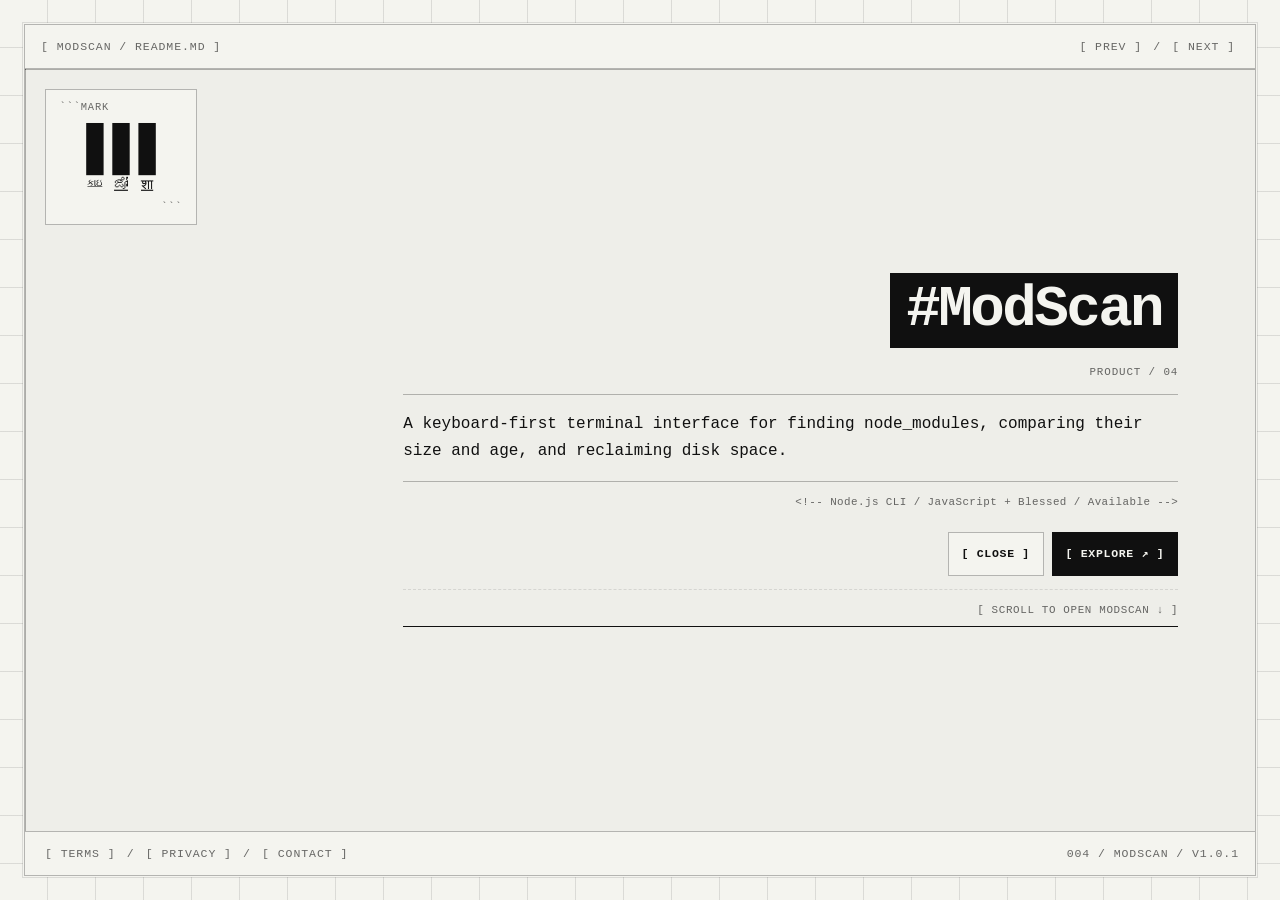
==== commit 37ae297b: "Restrict logo animation to Indian and Japanese languages" ====
--- a/index.html
+++ b/index.html
@@ -63,7 +63,7 @@
     <link rel="stylesheet" href="/assets/styles/markdown.css?v=20260821-product-bars-v4">
     <link rel="stylesheet" href="/assets/styles/product-continuation.css?v=20260821-seamless-handoff-v2">
     <script src="/assets/scripts/site-motion.js?v=20260818-dynamic-grid" defer></script>
-    <script src="/assets/scripts/brand-language-intro.js?v=20260830-motion-pause-43" defer></script>
+    <script src="/assets/scripts/brand-language-intro.js?v=20260831-india-japan-25" defer></script>
   </head>
   <body data-page-family="directory" data-page="modscan">
     <a class="skip-link" href="#modscan-detail">Skip to ModScan details</a>
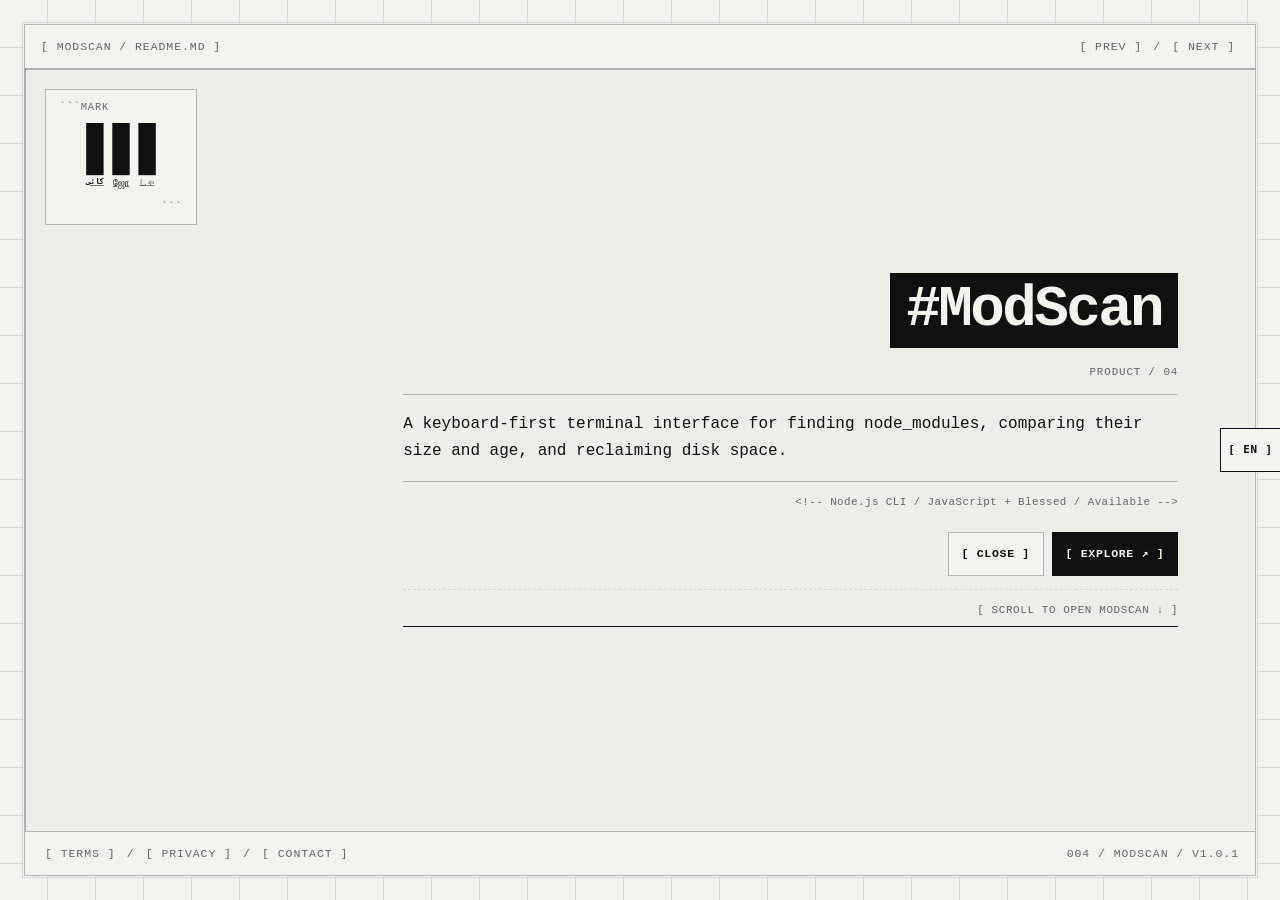
==== commit 058e38b6: "Add shared country-aware language picker" ====
--- a/index.html
+++ b/index.html
@@ -61,6 +61,8 @@
     </script>
     <link rel="stylesheet" href="/assets/styles/brand.css?v=20260828-language-catalog-43">
     <link rel="stylesheet" href="/assets/styles/markdown.css?v=20260821-product-bars-v4">
+    <link rel="stylesheet" href="/assets/styles/site-language.css?v=20260920-country-language-1">
+    <script src="/assets/scripts/site-language.js?v=20260920-country-language-1" defer></script>
     <link rel="stylesheet" href="/assets/styles/product-continuation.css?v=20260821-seamless-handoff-v2">
     <script src="/assets/scripts/site-motion.js?v=20260818-dynamic-grid" defer></script>
     <script src="/assets/scripts/brand-language-intro.js?v=20260831-india-japan-25" defer></script>
--- a/assets/styles/site-language.css
+++ b/assets/styles/site-language.css
@@ -0,0 +1,209 @@
+.site-language-control {
+  position: fixed;
+  z-index: 70;
+  top: 50%;
+  right: 0;
+  display: inline-flex;
+  min-width: 2.75rem;
+  min-height: 2.75rem;
+  align-items: center;
+  justify-content: center;
+  padding: 0.55rem 0.45rem;
+  border: 1px solid currentColor;
+  border-right: 0;
+  background: var(--surface, Canvas);
+  color: var(--ink, CanvasText);
+  cursor: pointer;
+  font: 700 0.68rem/1 var(--font-mono, ui-monospace, monospace);
+  letter-spacing: 0.08em;
+  text-transform: uppercase;
+  transform: translateY(-50%);
+}
+
+.site-language-control:hover,
+.site-language-control:focus-visible,
+.site-language-control[aria-expanded="true"] {
+  background: var(--ink, CanvasText);
+  color: var(--surface, Canvas);
+}
+
+.site-language-control:focus-visible {
+  outline: 2px solid currentColor;
+  outline-offset: 3px;
+}
+
+.site-language-dialog {
+  width: min(38rem, calc(100vw - 2rem));
+  max-width: none;
+  max-height: calc(100dvh - 2rem);
+  padding: 0;
+  border: 1px solid var(--ink, CanvasText);
+  border-radius: 0;
+  margin: auto;
+  background: var(--surface, Canvas);
+  color: var(--ink, CanvasText);
+  font-family: var(--font-mono, ui-monospace, monospace);
+  overflow: auto;
+}
+
+.site-language-dialog::backdrop {
+  background: rgba(0, 0, 0, 0.66);
+}
+
+.site-language-dialog__bar,
+.site-language-dialog__actions {
+  display: flex;
+  min-height: 3rem;
+  align-items: center;
+  justify-content: space-between;
+  gap: 1rem;
+  padding: 0.65rem 0.85rem;
+  background: var(--ink, CanvasText);
+  color: var(--surface, Canvas);
+  font-size: 0.72rem;
+  font-weight: 700;
+  letter-spacing: 0.08em;
+  text-transform: uppercase;
+}
+
+.site-language-dialog__body {
+  display: grid;
+  gap: 1rem;
+  padding: clamp(1rem, 4vw, 2rem);
+}
+
+.site-language-dialog__intro,
+.site-language-dialog__note,
+.site-language-dialog__status {
+  margin: 0;
+}
+
+.site-language-dialog__intro {
+  max-width: 52ch;
+  font-size: clamp(1rem, 3.8vw, 1.35rem);
+  line-height: 1.45;
+}
+
+.site-language-dialog__fields {
+  display: grid;
+  gap: 0.85rem;
+  grid-template-columns: repeat(2, minmax(0, 1fr));
+}
+
+.site-language-dialog label {
+  display: grid;
+  gap: 0.4rem;
+  color: var(--ink-muted, currentColor);
+  font-size: 0.68rem;
+  font-weight: 700;
+  letter-spacing: 0.08em;
+  text-transform: uppercase;
+}
+
+.site-language-dialog select {
+  width: 100%;
+  min-height: 3rem;
+  padding: 0.65rem 2.25rem 0.65rem 0.7rem;
+  border: 1px solid var(--line, currentColor);
+  border-radius: 0;
+  background: var(--surface, Canvas);
+  color: var(--ink, CanvasText);
+  font: inherit;
+  text-transform: none;
+}
+
+.site-language-dialog select:focus-visible {
+  outline: 2px solid currentColor;
+  outline-offset: 3px;
+}
+
+.site-language-dialog__note,
+.site-language-dialog__status {
+  color: var(--ink-muted, currentColor);
+  font-size: 0.72rem;
+  line-height: 1.55;
+}
+
+.site-language-dialog__status {
+  min-height: 1.2em;
+}
+
+.site-language-dialog__actions {
+  justify-content: flex-end;
+  background: transparent;
+  color: var(--ink, CanvasText);
+  border-top: 1px solid var(--line, currentColor);
+}
+
+.site-language-dialog__actions button {
+  min-height: 2.75rem;
+  padding: 0.55rem 0.85rem;
+  border: 1px solid currentColor;
+  border-radius: 0;
+  background: transparent;
+  color: inherit;
+  cursor: pointer;
+  font: inherit;
+  letter-spacing: inherit;
+  text-transform: inherit;
+}
+
+.site-language-dialog__actions button[type="submit"] {
+  background: var(--ink, CanvasText);
+  color: var(--surface, Canvas);
+}
+
+.site-language-dialog__actions button:focus-visible {
+  outline: 2px solid currentColor;
+  outline-offset: 3px;
+}
+
+html[dir="rtl"] .site-language-control {
+  right: auto;
+  left: 0;
+  border-right: 1px solid currentColor;
+  border-left: 0;
+}
+
+@media (max-width: 540px) {
+  .site-language-dialog__fields {
+    grid-template-columns: 1fr;
+  }
+
+  .site-language-dialog__actions {
+    justify-content: stretch;
+  }
+
+  .site-language-dialog__actions button {
+    flex: 1;
+  }
+}
+
+@media (prefers-reduced-motion: reduce) {
+  .site-language-control,
+  .site-language-dialog,
+  .site-language-dialog::backdrop {
+    scroll-behavior: auto;
+  }
+}
+
+@media (forced-colors: active) {
+  .site-language-control,
+  .site-language-dialog,
+  .site-language-dialog select,
+  .site-language-dialog__actions button {
+    border-color: CanvasText;
+  }
+
+  .site-language-dialog::backdrop {
+    background: Canvas;
+    opacity: 0.8;
+  }
+}
+
+@media print {
+  .site-language-control,
+  .site-language-dialog {
+    display: none !important;
+  }
+}
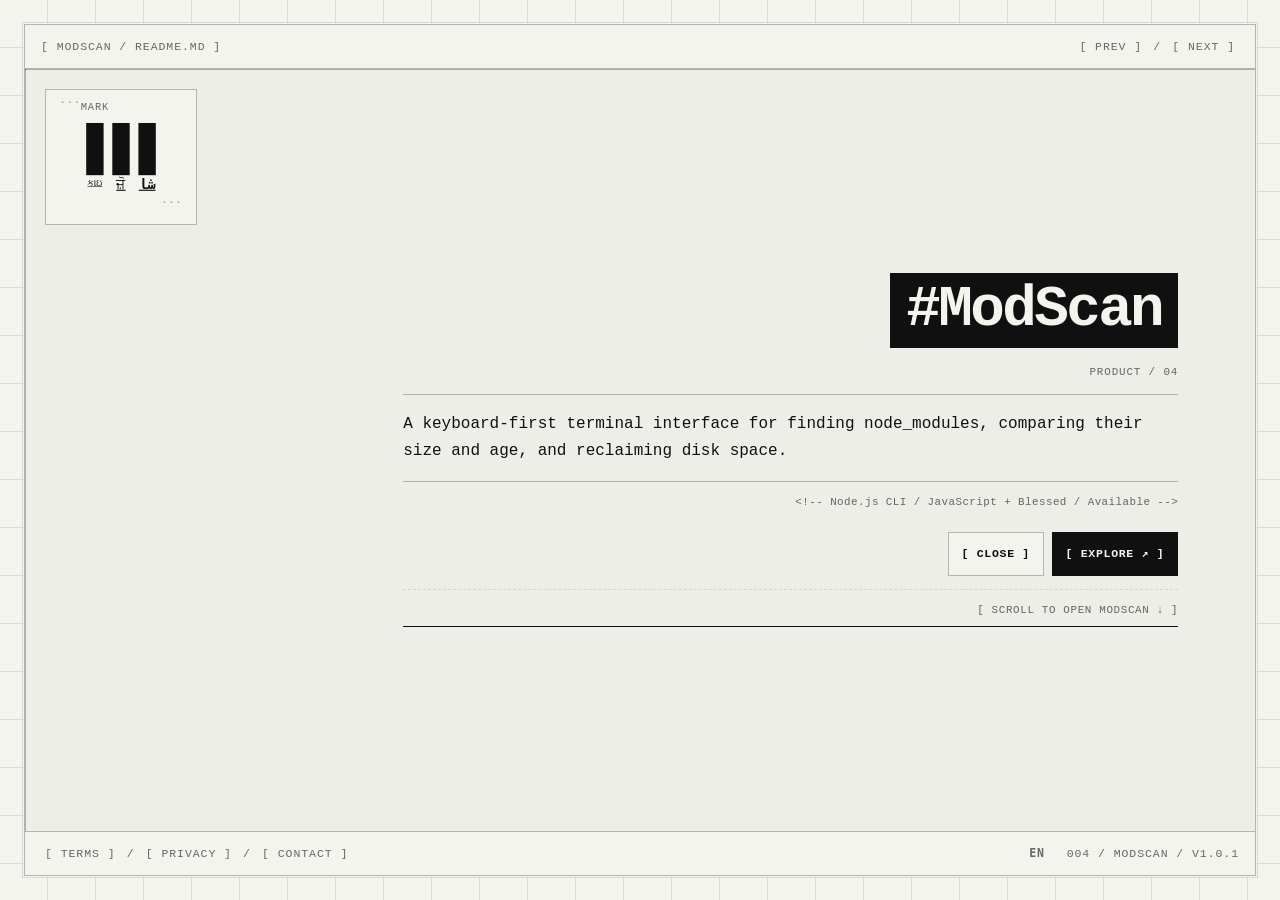
==== commit 62c53293: "Ship shared native language picker" ====
--- a/index.html
+++ b/index.html
@@ -60,9 +60,9 @@
       }
     </script>
     <link rel="stylesheet" href="/assets/styles/brand.css?v=20260828-language-catalog-43">
-    <link rel="stylesheet" href="/assets/styles/markdown.css?v=20260821-product-bars-v4">
-    <link rel="stylesheet" href="/assets/styles/site-language.css?v=20260920-country-language-1">
-    <script src="/assets/scripts/site-language.js?v=20260920-country-language-1" defer></script>
+    <link rel="stylesheet" href="/assets/styles/markdown.css?v=20260925-language-status-1">
+    <link rel="stylesheet" href="/assets/styles/site-language.css?v=20260925-code-only-1">
+    <script src="/assets/scripts/site-language.js?v=20260925-code-only-1" defer></script>
     <link rel="stylesheet" href="/assets/styles/product-continuation.css?v=20260821-seamless-handoff-v2">
     <script src="/assets/scripts/site-motion.js?v=20260818-dynamic-grid" defer></script>
     <script src="/assets/scripts/brand-language-intro.js?v=20260831-india-japan-25" defer></script>
@@ -324,7 +324,10 @@
             <span class="home-legal__compact" aria-hidden="true">[ C ]</span>
           </a>
         </nav>
-        <span class="home-statusbar__product" aria-hidden="true">004 / MODSCAN / v1.0.1</span>
+        <span class="home-statusbar__end">
+          <span data-language-slot></span>
+          <span class="home-statusbar__product" aria-hidden="true">004 / MODSCAN / v1.0.1</span>
+        </span>
       </footer>
     </main>
   </body>
--- a/assets/styles/markdown.css
+++ b/assets/styles/markdown.css
@@ -368,6 +368,14 @@
   white-space: nowrap;
 }
 
+.home-statusbar__end {
+  display: inline-flex;
+  min-width: 0;
+  align-items: center;
+  gap: 0.6rem;
+  white-space: nowrap;
+}
+
 .home-pagination,
 .home-legal {
   display: flex;
--- a/assets/styles/site-language.css
+++ b/assets/styles/site-language.css
@@ -1,209 +1,99 @@
-.site-language-control {
+.site-language-host {
+  position: relative;
+  display: inline-flex;
+  flex: 0 0 auto;
+  align-items: center;
+  min-width: 2.5rem;
+  min-height: 2rem;
+  font-family: var(--font-mono, ui-monospace, monospace);
+}
+.site-language-host--floating {
   position: fixed;
   z-index: 70;
-  top: 50%;
-  right: 0;
+  right: 0.75rem;
+  bottom: 0.75rem;
+}
+
+.site-language-code {
   display: inline-flex;
-  min-width: 2.75rem;
-  min-height: 2.75rem;
   align-items: center;
   justify-content: center;
-  padding: 0.55rem 0.45rem;
-  border: 1px solid currentColor;
-  border-right: 0;
-  background: var(--surface, Canvas);
-  color: var(--ink, CanvasText);
-  cursor: pointer;
-  font: 700 0.68rem/1 var(--font-mono, ui-monospace, monospace);
-  letter-spacing: 0.08em;
+  width: 100%;
+  min-height: inherit;
+  padding: 0.2rem;
+  font: inherit;
+  font-weight: 700;
   text-transform: uppercase;
-  transform: translateY(-50%);
 }
 
-.site-language-control:hover,
-.site-language-control:focus-visible,
-.site-language-control[aria-expanded="true"] {
+.site-language-picker {
+  position: absolute;
+  inset: 0;
+  width: 100%;
+  height: 100%;
+  margin: 0;
+  padding: 0;
+  border: 0;
+  opacity: 0;
+  cursor: pointer;
+  font: inherit;
+}
+
+.site-language-host:hover .site-language-code,
+.site-language-host:has(.site-language-picker:focus-visible) .site-language-code {
   background: var(--ink, CanvasText);
   color: var(--surface, Canvas);
 }
 
-.site-language-control:focus-visible {
+.site-language-host:has(.site-language-picker:focus-visible) {
   outline: 2px solid currentColor;
-  outline-offset: 3px;
+  outline-offset: 2px;
 }
 
-.site-language-dialog {
-  width: min(38rem, calc(100vw - 2rem));
-  max-width: none;
-  max-height: calc(100dvh - 2rem);
-  padding: 0;
-  border: 1px solid var(--ink, CanvasText);
-  border-radius: 0;
-  margin: auto;
+.site-language-picker option,
+.site-language-picker optgroup {
   background: var(--surface, Canvas);
   color: var(--ink, CanvasText);
   font-family: var(--font-mono, ui-monospace, monospace);
-  overflow: auto;
-}
-
-.site-language-dialog::backdrop {
-  background: rgba(0, 0, 0, 0.66);
-}
-
-.site-language-dialog__bar,
-.site-language-dialog__actions {
-  display: flex;
-  min-height: 3rem;
-  align-items: center;
-  justify-content: space-between;
-  gap: 1rem;
-  padding: 0.65rem 0.85rem;
-  background: var(--ink, CanvasText);
-  color: var(--surface, Canvas);
-  font-size: 0.72rem;
-  font-weight: 700;
-  letter-spacing: 0.08em;
-  text-transform: uppercase;
-}
-
-.site-language-dialog__body {
-  display: grid;
-  gap: 1rem;
-  padding: clamp(1rem, 4vw, 2rem);
-}
-
-.site-language-dialog__intro,
-.site-language-dialog__note,
-.site-language-dialog__status {
-  margin: 0;
-}
-
-.site-language-dialog__intro {
-  max-width: 52ch;
-  font-size: clamp(1rem, 3.8vw, 1.35rem);
-  line-height: 1.45;
-}
-
-.site-language-dialog__fields {
-  display: grid;
-  gap: 0.85rem;
-  grid-template-columns: repeat(2, minmax(0, 1fr));
-}
-
-.site-language-dialog label {
-  display: grid;
-  gap: 0.4rem;
-  color: var(--ink-muted, currentColor);
-  font-size: 0.68rem;
-  font-weight: 700;
-  letter-spacing: 0.08em;
-  text-transform: uppercase;
-}
-
-.site-language-dialog select {
-  width: 100%;
-  min-height: 3rem;
-  padding: 0.65rem 2.25rem 0.65rem 0.7rem;
-  border: 1px solid var(--line, currentColor);
-  border-radius: 0;
-  background: var(--surface, Canvas);
-  color: var(--ink, CanvasText);
-  font: inherit;
   text-transform: none;
 }
 
-.site-language-dialog select:focus-visible {
-  outline: 2px solid currentColor;
-  outline-offset: 3px;
+.site-language-status {
+  position: absolute;
+  width: 1px;
+  height: 1px;
+  overflow: hidden;
+  clip: rect(0 0 0 0);
+  clip-path: inset(50%);
+  white-space: nowrap;
 }
 
-.site-language-dialog__note,
-.site-language-dialog__status {
-  color: var(--ink-muted, currentColor);
-  font-size: 0.72rem;
-  line-height: 1.55;
-}
-
-.site-language-dialog__status {
-  min-height: 1.2em;
-}
-
-.site-language-dialog__actions {
-  justify-content: flex-end;
-  background: transparent;
-  color: var(--ink, CanvasText);
-  border-top: 1px solid var(--line, currentColor);
-}
-
-.site-language-dialog__actions button {
-  min-height: 2.75rem;
-  padding: 0.55rem 0.85rem;
-  border: 1px solid currentColor;
-  border-radius: 0;
-  background: transparent;
-  color: inherit;
-  cursor: pointer;
-  font: inherit;
-  letter-spacing: inherit;
-  text-transform: inherit;
-}
-
-.site-language-dialog__actions button[type="submit"] {
-  background: var(--ink, CanvasText);
-  color: var(--surface, Canvas);
-}
-
-.site-language-dialog__actions button:focus-visible {
-  outline: 2px solid currentColor;
-  outline-offset: 3px;
-}
-
-html[dir="rtl"] .site-language-control {
+html[dir="rtl"] .site-language-host--floating {
   right: auto;
-  left: 0;
-  border-right: 1px solid currentColor;
-  border-left: 0;
+  left: 0.75rem;
 }
 
 @media (max-width: 540px) {
-  .site-language-dialog__fields {
-    grid-template-columns: 1fr;
+  .site-language-host--floating {
+    right: 0.5rem;
+    bottom: 0.5rem;
   }
 
-  .site-language-dialog__actions {
-    justify-content: stretch;
+  html[dir="rtl"] .site-language-host--floating {
+    right: auto;
+    left: 0.5rem;
   }
 
-  .site-language-dialog__actions button {
-    flex: 1;
-  }
-}
-
-@media (prefers-reduced-motion: reduce) {
-  .site-language-control,
-  .site-language-dialog,
-  .site-language-dialog::backdrop {
-    scroll-behavior: auto;
-  }
 }
 
 @media (forced-colors: active) {
-  .site-language-control,
-  .site-language-dialog,
-  .site-language-dialog select,
-  .site-language-dialog__actions button {
-    border-color: CanvasText;
-  }
-
-  .site-language-dialog::backdrop {
-    background: Canvas;
-    opacity: 0.8;
+  .site-language-host {
+    border: 1px solid CanvasText;
   }
 }
 
 @media print {
-  .site-language-control,
-  .site-language-dialog {
+  .site-language-host {
     display: none !important;
   }
 }
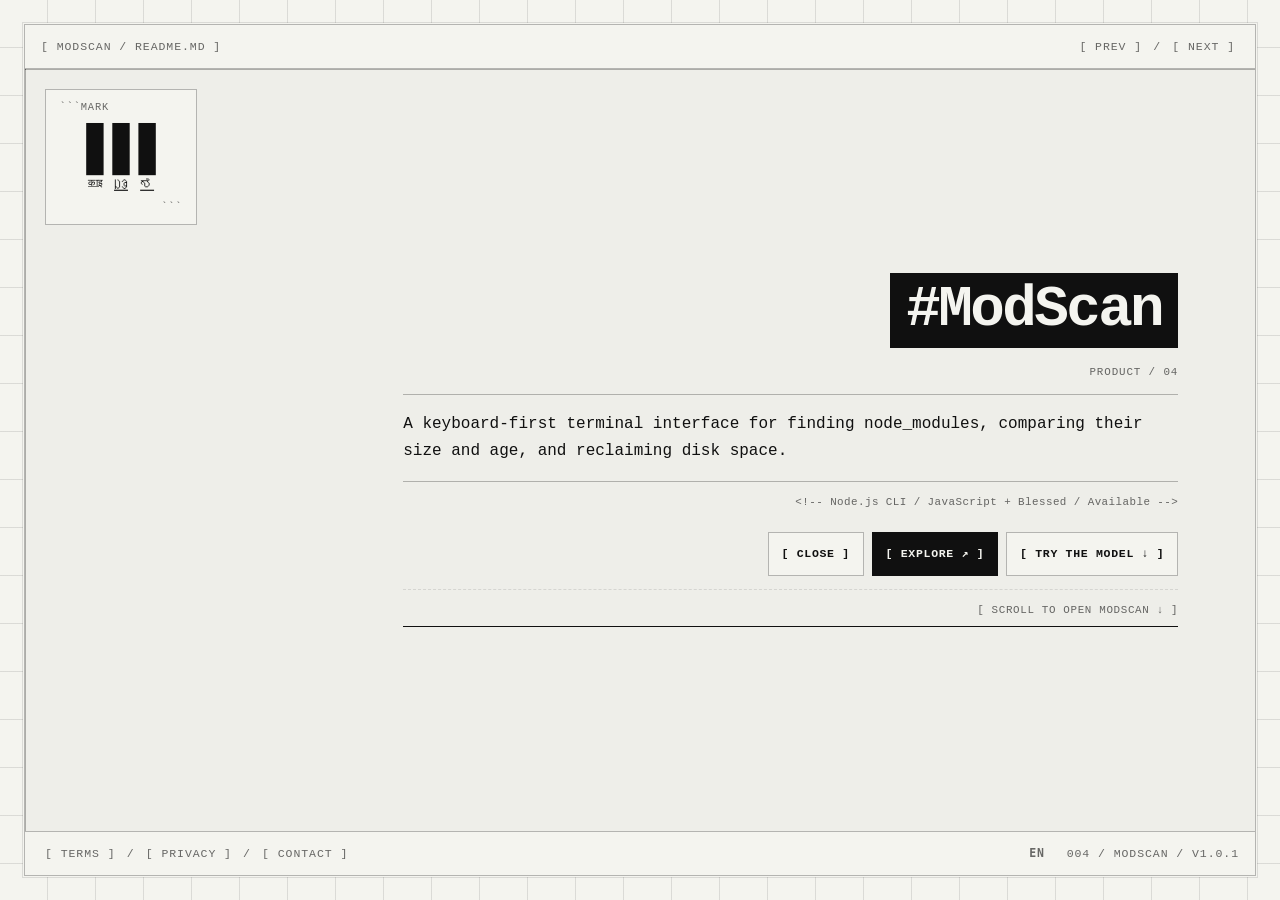
==== commit adf1253a: "Add interactive dependency cabinet model" ====
--- a/index.html
+++ b/index.html
@@ -66,6 +66,8 @@
     <link rel="stylesheet" href="/assets/styles/product-continuation.css?v=20260821-seamless-handoff-v2">
     <script src="/assets/scripts/site-motion.js?v=20260818-dynamic-grid" defer></script>
     <script src="/assets/scripts/brand-language-intro.js?v=20260831-india-japan-25" defer></script>
+    <link rel="stylesheet" href="/assets/styles/product-model.css?v=24328f03e651">
+    <script src="/assets/scripts/product-model.js?v=1de1a062e71f" defer></script>
   </head>
   <body data-page-family="directory" data-page="modscan">
     <a class="skip-link" href="#modscan-detail">Skip to ModScan details</a>
@@ -120,6 +122,7 @@
                 <div class="product-cell__actions">
                   <a href="https://kaizosha.org/" aria-label="Close ModScan and return to the Kaizōsha product directory">[ CLOSE ]</a>
                   <a class="product-cell__explore" href="#about" aria-label="Explore ModScan details">[ EXPLORE ↗ ]</a>
+                  <a href="#modscan-model" data-model-link>[ TRY THE MODEL ↓ ]</a>
                 </div>
                 <a class="product-cell__scroll-cue product-cue" href="#about" data-product-cue>[ SCROLL TO OPEN ModScan ↓ ]</a>
               </div>
@@ -138,6 +141,18 @@
                   <li>Sort and filter the results to find large or old dependency directories.</li>
                   <li>Review the exact project and path before choosing any deletion action.</li>
                 </ol>
+              <!-- anatomy:model:start -->
+              <figure class="product-model iso" id="modscan-model" data-working-model="modscan" data-no-translate aria-labelledby="modscan-model-title">
+                <div class="model-heading"><span>FIG 05</span><h3 id="modscan-model-title">Dependency cabinet</h3></div>
+                <div class="model-plate">
+                  <svg class="iso-svg" viewBox="0 0 640 400" role="img" aria-labelledby="modscan-machine-title"><title id="modscan-machine-title">An open dependency specimen cabinet with four removable sample project cartridges whose heights are proportional to 64, 180, 320, and 96 megabytes, and a front sorting tray.</title><path class="iso-halo" d="M142.6 233L142.7 232L143.2 231.1L144 230.2L145.1 229.4L278.4 152.2L279.8 151.6L281.3 151.1L283 150.8L284.8 150.7L286.6 150.8L288.3 151.1L289.9 151.5L291.3 152.1L494.6 261.9L495.8 262.7L496.7 263.6L497.2 264.5L497.4 265.5L497.4 275.6L497.3 276.5L496.8 277.5L496 278.4L494.9 279.2L361.6 356.3L360.2 357L358.7 357.5L357 357.8L355.2 357.9L353.4 357.8L351.7 357.5L350.1 357.1L348.7 356.5L145.4 246.6L144.2 245.9L143.3 245L142.8 244.1L142.6 243.1Z"/><g class="iso-solid"><path class="iso-fill" d="M278.3 174.1L278.6 173.2L279.2 172.4L280.2 171.7L281.4 171.2L282.8 170.8L284.4 170.6L286 170.6L287.5 170.7L289 171.1L290.2 171.6L291.2 172.3L291.9 173.1L292.3 174L292.3 174.9L292.3 177.4L292 178.2L291.3 179L290.4 179.7L289.2 180.3L287.7 180.7L286.2 180.9L284.6 180.9L283.1 180.8L281.6 180.4L280.4 179.8L279.4 179.2L278.7 178.4L278.3 177.5L278.3 176.6Z"/><path class="iso-shade" data-shade="0" d="M290.4 179.7L289.2 180.3L289.2 177.8L290.4 177.2ZM292.3 177.4L292 178.2L292 175.7L292.3 174.9ZM292 178.2L291.3 179L291.3 176.5L292 175.7ZM291.3 179L290.4 179.7L290.4 177.2L291.3 176.5Z"/><path class="iso-shade" data-shade="1" d="M289.2 180.3L287.7 180.7L287.7 178.2L289.2 177.8ZM287.7 180.7L286.2 180.9L286.2 178.4L287.7 178.2ZM286.2 180.9L284.6 180.9L284.6 178.4L286.2 178.4Z"/><path class="iso-shade" data-shade="2" d="M284.6 180.9L283.1 180.8L283.1 178.2L284.6 178.4ZM283.1 180.8L281.6 180.4L281.6 177.9L283.1 178.2Z"/><path class="iso-shade" data-shade="3" d="M281.6 180.4L280.4 179.8L280.4 177.3L281.6 177.9ZM280.4 179.8L279.4 179.2L279.4 176.7L280.4 177.3ZM279.4 179.2L278.7 178.4L278.7 175.9L279.4 176.7ZM278.7 178.4L278.3 177.5L278.3 175L278.7 175.9ZM278.3 177.5L278.3 176.6L278.3 174.1L278.3 175Z"/><path class="iso-top" d="M290.4 177.2L289.2 177.8L287.7 178.2L286.2 178.4L284.6 178.4L283.1 178.2L281.6 177.9L280.4 177.3L279.4 176.7L278.7 175.9L278.3 175L278.3 174.1L278.6 173.2L279.2 172.4L280.2 171.7L281.4 171.2L282.8 170.8L284.4 170.6L286 170.6L287.5 170.7L289 171.1L290.2 171.6L291.2 172.3L291.9 173.1L292.3 174L292.3 174.9L292 175.7L291.3 176.5Z"/><path class="iso-line iso-crease" data-tone="faint" d="M292.3 174.9L292 175.7L291.3 176.5L290.4 177.2L289.2 177.8L287.7 178.2L286.2 178.4L284.6 178.4L283.1 178.2L281.6 177.9L280.4 177.3L279.4 176.7L278.7 175.9L278.3 175L278.3 174.1"/><path class="iso-line iso-bevel" data-tone="faint" d="M292.3 174.9L291.5 175.6L290.9 176.4L290 177L288.9 177.6L287.6 177.9L286.1 178.1L284.7 178.1L283.2 178L281.9 177.6L280.7 177.1L279.8 176.5L279.1 175.8L278.8 175L278.3 174.1"/><path class="iso-line iso-edge" data-tone="lo" d="M278.3 174.1L278.6 173.2L279.2 172.4L280.2 171.7L281.4 171.2L282.8 170.8L284.4 170.6L286 170.6L287.5 170.7L289 171.1L290.2 171.6L291.2 172.3L291.9 173.1L292.3 174L292.3 174.9M292.3 177.4L292 178.2L291.3 179L290.4 179.7L289.2 180.3L287.7 180.7L286.2 180.9L284.6 180.9L283.1 180.8L281.6 180.4L280.4 179.8L279.4 179.2L278.7 178.4L278.3 177.5L278.3 176.6M278.3 174.1L278.3 176.6M292.3 174.9L292.3 177.4"/></g><g class="iso-solid"><path class="iso-fill" d="M279.8 171.7L280 171L280.5 170.4L281.3 169.8L282.3 169.4L283.4 169.1L284.6 168.9L285.8 168.9L287 169L288.2 169.3L289.2 169.7L289.9 170.3L290.5 170.9L290.8 171.6L290.8 172.3L290.8 174.8L290.6 175.5L290 176.1L289.3 176.6L288.3 177.1L287.2 177.4L286 177.6L284.8 177.6L283.6 177.4L282.4 177.1L281.4 176.7L280.6 176.2L280.1 175.6L279.8 174.9L279.8 174.2Z"/><path class="iso-shade" data-shade="0" d="M289.3 176.6L288.3 177.1L288.3 174.6L289.3 174.1ZM290.8 174.8L290.6 175.5L290.6 173L290.8 172.3ZM290.6 175.5L290 176.1L290 173.6L290.6 173ZM290 176.1L289.3 176.6L289.3 174.1L290 173.6Z"/><path class="iso-shade" data-shade="1" d="M288.3 177.1L287.2 177.4L287.2 174.9L288.3 174.6ZM287.2 177.4L286 177.6L286 175.1L287.2 174.9ZM286 177.6L284.8 177.6L284.8 175.1L286 175.1Z"/><path class="iso-shade" data-shade="2" d="M284.8 177.6L283.6 177.4L283.6 174.9L284.8 175.1ZM283.6 177.4L282.4 177.1L282.4 174.6L283.6 174.9Z"/><path class="iso-shade" data-shade="3" d="M282.4 177.1L281.4 176.7L281.4 174.2L282.4 174.6ZM281.4 176.7L280.6 176.2L280.6 173.7L281.4 174.2ZM280.6 176.2L280.1 175.6L280.1 173.1L280.6 173.7ZM280.1 175.6L279.8 174.9L279.8 172.4L280.1 173.1ZM279.8 174.9L279.8 174.2L279.8 171.7L279.8 172.4Z"/><path class="iso-top" d="M289.3 174.1L288.3 174.6L287.2 174.9L286 175.1L284.8 175.1L283.6 174.9L282.4 174.6L281.4 174.2L280.6 173.7L280.1 173.1L279.8 172.4L279.8 171.7L280 171L280.5 170.4L281.3 169.8L282.3 169.4L283.4 169.1L284.6 168.9L285.8 168.9L287 169L288.2 169.3L289.2 169.7L289.9 170.3L290.5 170.9L290.8 171.6L290.8 172.3L290.6 173L290 173.6Z"/><path class="iso-line iso-crease" data-tone="faint" d="M290.8 172.3L290.6 173L290 173.6L289.3 174.1L288.3 174.6L287.2 174.9L286 175.1L284.8 175.1L283.6 174.9L282.4 174.6L281.4 174.2L280.6 173.7L280.1 173.1L279.8 172.4L279.8 171.7"/><path class="iso-line iso-bevel" data-tone="faint" d="M290.8 172.3L290.1 172.9L289.6 173.4L288.9 173.9L288.1 174.3L287 174.6L285.9 174.8L284.8 174.8L283.7 174.7L282.7 174.4L281.8 174L281.1 173.5L280.6 173L280.3 172.3L279.8 171.7"/><path class="iso-line iso-edge" data-tone="lo" d="M279.8 171.7L280 171L280.5 170.4L281.3 169.8L282.3 169.4L283.4 169.1L284.6 168.9L285.8 168.9L287 169L288.2 169.3L289.2 169.7L289.9 170.3L290.5 170.9L290.8 171.6L290.8 172.3M290.8 174.8L290.6 175.5L290 176.1L289.3 176.6L288.3 177.1L287.2 177.4L286 177.6L284.8 177.6L283.6 177.4L282.4 177.1L281.4 176.7L280.6 176.2L280.1 175.6L279.8 174.9L279.8 174.2M279.8 171.7L279.8 174.2M290.8 172.3L290.8 174.8"/></g><g class="iso-solid"><path class="iso-fill" d="M164.6 239.9L165 239L165.6 238.2L166.6 237.5L167.8 237L169.2 236.6L170.8 236.4L172.3 236.4L173.9 236.5L175.3 236.9L176.6 237.4L177.6 238.1L178.3 238.9L178.7 239.8L178.7 240.7L178.7 243.2L178.4 244L177.7 244.8L176.8 245.5L175.5 246.1L174.1 246.5L172.6 246.7L171 246.7L169.5 246.6L168 246.2L166.8 245.6L165.8 245L165 244.2L164.7 243.3L164.6 242.4Z"/><path class="iso-shade" data-shade="0" d="M176.8 245.5L175.5 246.1L175.5 243.6L176.8 243ZM178.7 243.2L178.4 244L178.4 241.5L178.7 240.7ZM178.4 244L177.7 244.8L177.7 242.3L178.4 241.5ZM177.7 244.8L176.8 245.5L176.8 243L177.7 242.3Z"/><path class="iso-shade" data-shade="1" d="M175.5 246.1L174.1 246.5L174.1 244L175.5 243.6ZM174.1 246.5L172.6 246.7L172.6 244.2L174.1 244ZM172.6 246.7L171 246.7L171 244.2L172.6 244.2Z"/><path class="iso-shade" data-shade="2" d="M171 246.7L169.5 246.6L169.5 244L171 244.2ZM169.5 246.6L168 246.2L168 243.7L169.5 244Z"/><path class="iso-shade" data-shade="3" d="M168 246.2L166.8 245.6L166.8 243.1L168 243.7ZM166.8 245.6L165.8 245L165.8 242.4L166.8 243.1ZM165.8 245L165 244.2L165 241.7L165.8 242.4ZM165 244.2L164.7 243.3L164.7 240.8L165 241.7ZM164.7 243.3L164.6 242.4L164.6 239.9L164.7 240.8Z"/><path class="iso-top" d="M176.8 243L175.5 243.6L174.1 244L172.6 244.2L171 244.2L169.5 244L168 243.7L166.8 243.1L165.8 242.4L165 241.7L164.7 240.8L164.6 239.9L165 239L165.6 238.2L166.6 237.5L167.8 237L169.2 236.6L170.8 236.4L172.3 236.4L173.9 236.5L175.3 236.9L176.6 237.4L177.6 238.1L178.3 238.9L178.7 239.8L178.7 240.7L178.4 241.5L177.7 242.3Z"/><path class="iso-line iso-crease" data-tone="faint" d="M178.7 240.7L178.4 241.5L177.7 242.3L176.8 243L175.5 243.6L174.1 244L172.6 244.2L171 244.2L169.5 244L168 243.7L166.8 243.1L165.8 242.4L165 241.7L164.7 240.8L164.6 239.9"/><path class="iso-line iso-bevel" data-tone="faint" d="M178.7 240.7L177.9 241.4L177.3 242.2L176.4 242.8L175.3 243.4L173.9 243.7L172.5 243.9L171 243.9L169.6 243.8L168.3 243.4L167.1 242.9L166.2 242.3L165.5 241.6L165.2 240.8L164.6 239.9"/><path class="iso-line iso-edge" data-tone="lo" d="M164.6 239.9L165 239L165.6 238.2L166.6 237.5L167.8 237L169.2 236.6L170.8 236.4L172.3 236.4L173.9 236.5L175.3 236.9L176.6 237.4L177.6 238.1L178.3 238.9L178.7 239.8L178.7 240.7M178.7 243.2L178.4 244L177.7 244.8L176.8 245.5L175.5 246.1L174.1 246.5L172.6 246.7L171 246.7L169.5 246.6L168 246.2L166.8 245.6L165.8 245L165 244.2L164.7 243.3L164.6 242.4M164.6 239.9L164.6 242.4M178.7 240.7L178.7 243.2"/></g><g class="iso-solid"><path class="iso-fill" d="M166.1 237.5L166.4 236.8L166.9 236.2L167.7 235.6L168.6 235.2L169.7 234.9L171 234.7L172.2 234.7L173.4 234.8L174.5 235.1L175.5 235.5L176.3 236.1L176.9 236.7L177.2 237.4L177.2 238.1L177.2 240.6L176.9 241.3L176.4 241.9L175.7 242.4L174.7 242.9L173.6 243.2L172.4 243.4L171.1 243.4L169.9 243.2L168.8 242.9L167.8 242.5L167 242L166.5 241.4L166.2 240.7L166.1 240Z"/><path class="iso-shade" data-shade="0" d="M175.7 242.4L174.7 242.9L174.7 240.4L175.7 239.9ZM177.2 240.6L176.9 241.3L176.9 238.7L177.2 238.1ZM176.9 241.3L176.4 241.9L176.4 239.4L176.9 238.7ZM176.4 241.9L175.7 242.4L175.7 239.9L176.4 239.4Z"/><path class="iso-shade" data-shade="1" d="M174.7 242.9L173.6 243.2L173.6 240.7L174.7 240.4ZM173.6 243.2L172.4 243.4L172.4 240.9L173.6 240.7ZM172.4 243.4L171.1 243.4L171.1 240.9L172.4 240.9Z"/><path class="iso-shade" data-shade="2" d="M171.1 243.4L169.9 243.2L169.9 240.7L171.1 240.9ZM169.9 243.2L168.8 242.9L168.8 240.4L169.9 240.7Z"/><path class="iso-shade" data-shade="3" d="M168.8 242.9L167.8 242.5L167.8 240L168.8 240.4ZM167.8 242.5L167 242L167 239.5L167.8 240ZM167 242L166.5 241.4L166.5 238.9L167 239.5ZM166.5 241.4L166.2 240.7L166.2 238.2L166.5 238.9ZM166.2 240.7L166.1 240L166.1 237.5L166.2 238.2Z"/><path class="iso-top" d="M175.7 239.9L174.7 240.4L173.6 240.7L172.4 240.9L171.1 240.9L169.9 240.7L168.8 240.4L167.8 240L167 239.5L166.5 238.9L166.2 238.2L166.1 237.5L166.4 236.8L166.9 236.2L167.7 235.6L168.6 235.2L169.7 234.9L171 234.7L172.2 234.7L173.4 234.8L174.5 235.1L175.5 235.5L176.3 236.1L176.9 236.7L177.2 237.4L177.2 238.1L176.9 238.7L176.4 239.4Z"/><path class="iso-line iso-crease" data-tone="faint" d="M177.2 238.1L176.9 238.7L176.4 239.4L175.7 239.9L174.7 240.4L173.6 240.7L172.4 240.9L171.1 240.9L169.9 240.7L168.8 240.4L167.8 240L167 239.5L166.5 238.9L166.2 238.2L166.1 237.5"/><path class="iso-line iso-bevel" data-tone="faint" d="M177.2 238.1L176.5 238.7L176 239.2L175.3 239.7L174.4 240.1L173.4 240.4L172.3 240.6L171.2 240.6L170.1 240.5L169.1 240.2L168.2 239.8L167.4 239.3L166.9 238.8L166.7 238.1L166.1 237.5"/><path class="iso-line iso-edge" data-tone="lo" d="M166.1 237.5L166.4 236.8L166.9 236.2L167.7 235.6L168.6 235.2L169.7 234.9L171 234.7L172.2 234.7L173.4 234.8L174.5 235.1L175.5 235.5L176.3 236.1L176.9 236.7L177.2 237.4L177.2 238.1M177.2 240.6L176.9 241.3L176.4 241.9L175.7 242.4L174.7 242.9L173.6 243.2L172.4 243.4L171.1 243.4L169.9 243.2L168.8 242.9L167.8 242.5L167 242L166.5 241.4L166.2 240.7L166.1 240M166.1 237.5L166.1 240M177.2 238.1L177.2 240.6"/></g><g class="iso-solid"><path class="iso-fill" d="M461.3 273L461.6 272.1L462.3 271.3L463.2 270.6L464.5 270L465.9 269.6L467.4 269.4L469 269.4L470.5 269.6L472 269.9L473.2 270.5L474.2 271.2L475 272L475.3 272.8L475.4 273.7L475.4 276.2L475 277.1L474.4 277.9L473.4 278.6L472.2 279.1L470.8 279.5L469.2 279.8L467.7 279.8L466.1 279.6L464.7 279.2L463.4 278.7L462.4 278L461.7 277.2L461.3 276.4L461.3 275.5Z"/><path class="iso-shade" data-shade="0" d="M473.4 278.6L472.2 279.1L472.2 276.6L473.4 276.1ZM475.4 276.2L475 277.1L475 274.6L475.4 273.7ZM475 277.1L474.4 277.9L474.4 275.4L475 274.6ZM474.4 277.9L473.4 278.6L473.4 276.1L474.4 275.4Z"/><path class="iso-shade" data-shade="1" d="M472.2 279.1L470.8 279.5L470.8 277L472.2 276.6ZM470.8 279.5L469.2 279.8L469.2 277.2L470.8 277ZM469.2 279.8L467.7 279.8L467.7 277.3L469.2 277.2Z"/><path class="iso-shade" data-shade="2" d="M467.7 279.8L466.1 279.6L466.1 277.1L467.7 277.3ZM466.1 279.6L464.7 279.2L464.7 276.7L466.1 277.1Z"/><path class="iso-shade" data-shade="3" d="M464.7 279.2L463.4 278.7L463.4 276.2L464.7 276.7ZM463.4 278.7L462.4 278L462.4 275.5L463.4 276.2ZM462.4 278L461.7 277.2L461.7 274.7L462.4 275.5ZM461.7 277.2L461.3 276.4L461.3 273.8L461.7 274.7ZM461.3 276.4L461.3 275.5L461.3 273L461.3 273.8Z"/><path class="iso-top" d="M473.4 276.1L472.2 276.6L470.8 277L469.2 277.2L467.7 277.3L466.1 277.1L464.7 276.7L463.4 276.2L462.4 275.5L461.7 274.7L461.3 273.8L461.3 273L461.6 272.1L462.3 271.3L463.2 270.6L464.5 270L465.9 269.6L467.4 269.4L469 269.4L470.5 269.6L472 269.9L473.2 270.5L474.2 271.2L475 272L475.3 272.8L475.4 273.7L475 274.6L474.4 275.4Z"/><path class="iso-line iso-crease" data-tone="faint" d="M475.4 273.7L475 274.6L474.4 275.4L473.4 276.1L472.2 276.6L470.8 277L469.2 277.2L467.7 277.3L466.1 277.1L464.7 276.7L463.4 276.2L462.4 275.5L461.7 274.7L461.3 273.8L461.3 273"/><path class="iso-line iso-bevel" data-tone="faint" d="M475.4 273.7L474.6 274.5L473.9 275.2L473.1 275.9L471.9 276.4L470.6 276.8L469.2 277L467.7 277L466.3 276.8L464.9 276.5L463.8 276L462.8 275.3L462.2 274.6L461.8 273.8L461.3 273"/><path class="iso-line iso-edge" data-tone="lo" d="M461.3 273L461.6 272.1L462.3 271.3L463.2 270.6L464.5 270L465.9 269.6L467.4 269.4L469 269.4L470.5 269.6L472 269.9L473.2 270.5L474.2 271.2L475 272L475.3 272.8L475.4 273.7M475.4 276.2L475 277.1L474.4 277.9L473.4 278.6L472.2 279.1L470.8 279.5L469.2 279.8L467.7 279.8L466.1 279.6L464.7 279.2L463.4 278.7L462.4 278L461.7 277.2L461.3 276.4L461.3 275.5M461.3 273L461.3 275.5M475.4 273.7L475.4 276.2"/></g><g class="iso-solid"><path class="iso-fill" d="M462.8 270.5L463.1 269.8L463.6 269.2L464.3 268.7L465.3 268.2L466.4 267.9L467.6 267.7L468.9 267.7L470.1 267.9L471.2 268.2L472.2 268.6L473 269.1L473.5 269.7L473.8 270.4L473.9 271.1L473.9 273.6L473.6 274.3L473.1 274.9L472.3 275.5L471.4 275.9L470.3 276.2L469 276.4L467.8 276.4L466.6 276.3L465.5 276L464.5 275.6L463.7 275L463.1 274.4L462.8 273.7L462.8 273Z"/><path class="iso-shade" data-shade="0" d="M472.3 275.5L471.4 275.9L471.4 273.4L472.3 273ZM473.9 273.6L473.6 274.3L473.6 271.8L473.9 271.1ZM473.6 274.3L473.1 274.9L473.1 272.4L473.6 271.8ZM473.1 274.9L472.3 275.5L472.3 273L473.1 272.4Z"/><path class="iso-shade" data-shade="1" d="M471.4 275.9L470.3 276.2L470.3 273.7L471.4 273.4ZM470.3 276.2L469 276.4L469 273.9L470.3 273.7ZM469 276.4L467.8 276.4L467.8 273.9L469 273.9Z"/><path class="iso-shade" data-shade="2" d="M467.8 276.4L466.6 276.3L466.6 273.8L467.8 273.9ZM466.6 276.3L465.5 276L465.5 273.5L466.6 273.8Z"/><path class="iso-shade" data-shade="3" d="M465.5 276L464.5 275.6L464.5 273.1L465.5 273.5ZM464.5 275.6L463.7 275L463.7 272.5L464.5 273.1ZM463.7 275L463.1 274.4L463.1 271.9L463.7 272.5ZM463.1 274.4L462.8 273.7L462.8 271.2L463.1 271.9ZM462.8 273.7L462.8 273L462.8 270.5L462.8 271.2Z"/><path class="iso-top" d="M472.3 273L471.4 273.4L470.3 273.7L469 273.9L467.8 273.9L466.6 273.8L465.5 273.5L464.5 273.1L463.7 272.5L463.1 271.9L462.8 271.2L462.8 270.5L463.1 269.8L463.6 269.2L464.3 268.7L465.3 268.2L466.4 267.9L467.6 267.7L468.9 267.7L470.1 267.9L471.2 268.2L472.2 268.6L473 269.1L473.5 269.7L473.8 270.4L473.9 271.1L473.6 271.8L473.1 272.4Z"/><path class="iso-line iso-crease" data-tone="faint" d="M473.9 271.1L473.6 271.8L473.1 272.4L472.3 273L471.4 273.4L470.3 273.7L469 273.9L467.8 273.9L466.6 273.8L465.5 273.5L464.5 273.1L463.7 272.5L463.1 271.9L462.8 271.2L462.8 270.5"/><path class="iso-line iso-bevel" data-tone="faint" d="M473.9 271.1L473.1 271.7L472.7 272.3L472 272.8L471.1 273.2L470.1 273.5L469 273.6L467.9 273.6L466.7 273.5L465.7 273.2L464.8 272.8L464.1 272.4L463.6 271.8L463.3 271.2L462.8 270.5"/><path class="iso-line iso-edge" data-tone="lo" d="M462.8 270.5L463.1 269.8L463.6 269.2L464.3 268.7L465.3 268.2L466.4 267.9L467.6 267.7L468.9 267.7L470.1 267.9L471.2 268.2L472.2 268.6L473 269.1L473.5 269.7L473.8 270.4L473.9 271.1M473.9 273.6L473.6 274.3L473.1 274.9L472.3 275.5L471.4 275.9L470.3 276.2L469 276.4L467.8 276.4L466.6 276.3L465.5 276L464.5 275.6L463.7 275L463.1 274.4L462.8 273.7L462.8 273M462.8 270.5L462.8 273M473.9 271.1L473.9 273.6"/></g><g class="iso-solid"><path class="iso-fill" d="M347.7 338.8L348 337.9L348.7 337.1L349.6 336.4L350.8 335.8L352.3 335.4L353.8 335.2L355.4 335.2L356.9 335.4L358.4 335.7L359.6 336.3L360.6 337L361.3 337.8L361.7 338.6L361.7 339.5L361.7 342L361.4 342.9L360.8 343.7L359.8 344.4L358.6 344.9L357.2 345.3L355.6 345.6L354 345.6L352.5 345.4L351 345L349.8 344.5L348.8 343.8L348.1 343L347.7 342.1L347.7 341.3Z"/><path class="iso-shade" data-shade="0" d="M359.8 344.4L358.6 344.9L358.6 342.4L359.8 341.9ZM361.7 342L361.4 342.9L361.4 340.4L361.7 339.5ZM361.4 342.9L360.8 343.7L360.8 341.2L361.4 340.4ZM360.8 343.7L359.8 344.4L359.8 341.9L360.8 341.2Z"/><path class="iso-shade" data-shade="1" d="M358.6 344.9L357.2 345.3L357.2 342.8L358.6 342.4ZM357.2 345.3L355.6 345.6L355.6 343L357.2 342.8ZM355.6 345.6L354 345.6L354 343.1L355.6 343Z"/><path class="iso-shade" data-shade="2" d="M354 345.6L352.5 345.4L352.5 342.9L354 343.1ZM352.5 345.4L351 345L351 342.5L352.5 342.9Z"/><path class="iso-shade" data-shade="3" d="M351 345L349.8 344.5L349.8 342L351 342.5ZM349.8 344.5L348.8 343.8L348.8 341.3L349.8 342ZM348.8 343.8L348.1 343L348.1 340.5L348.8 341.3ZM348.1 343L347.7 342.1L347.7 339.6L348.1 340.5ZM347.7 342.1L347.7 341.3L347.7 338.8L347.7 339.6Z"/><path class="iso-top" d="M359.8 341.9L358.6 342.4L357.2 342.8L355.6 343L354 343.1L352.5 342.9L351 342.5L349.8 342L348.8 341.3L348.1 340.5L347.7 339.6L347.7 338.8L348 337.9L348.7 337.1L349.6 336.4L350.8 335.8L352.3 335.4L353.8 335.2L355.4 335.2L356.9 335.4L358.4 335.7L359.6 336.3L360.6 337L361.3 337.8L361.7 338.6L361.7 339.5L361.4 340.4L360.8 341.2Z"/><path class="iso-line iso-crease" data-tone="faint" d="M361.7 339.5L361.4 340.4L360.8 341.2L359.8 341.9L358.6 342.4L357.2 342.8L355.6 343L354 343.1L352.5 342.9L351 342.5L349.8 342L348.8 341.3L348.1 340.5L347.7 339.6L347.7 338.8"/><path class="iso-line iso-bevel" data-tone="faint" d="M361.7 339.5L360.9 340.3L360.3 341L359.4 341.7L358.3 342.2L357 342.6L355.6 342.8L354.1 342.8L352.6 342.6L351.3 342.3L350.1 341.8L349.2 341.1L348.5 340.4L348.2 339.6L347.7 338.8"/><path class="iso-line iso-edge" data-tone="lo" d="M347.7 338.8L348 337.9L348.7 337.1L349.6 336.4L350.8 335.8L352.3 335.4L353.8 335.2L355.4 335.2L356.9 335.4L358.4 335.7L359.6 336.3L360.6 337L361.3 337.8L361.7 338.6L361.7 339.5M361.7 342L361.4 342.9L360.8 343.7L359.8 344.4L358.6 344.9L357.2 345.3L355.6 345.6L354 345.6L352.5 345.4L351 345L349.8 344.5L348.8 343.8L348.1 343L347.7 342.1L347.7 341.3M347.7 338.8L347.7 341.3M361.7 339.5L361.7 342"/></g><g class="iso-solid"><path class="iso-fill" d="M349.2 336.3L349.4 335.6L350 335L350.7 334.5L351.7 334L352.8 333.7L354 333.5L355.2 333.5L356.4 333.7L357.6 334L358.6 334.4L359.4 334.9L359.9 335.5L360.2 336.2L360.2 336.9L360.2 339.4L360 340.1L359.5 340.7L358.7 341.3L357.7 341.7L356.6 342L355.4 342.2L354.2 342.2L353 342.1L351.8 341.8L350.8 341.4L350.1 340.8L349.5 340.2L349.2 339.5L349.2 338.8Z"/><path class="iso-shade" data-shade="0" d="M358.7 341.3L357.7 341.7L357.7 339.2L358.7 338.8ZM360.2 339.4L360 340.1L360 337.6L360.2 336.9ZM360 340.1L359.5 340.7L359.5 338.2L360 337.6ZM359.5 340.7L358.7 341.3L358.7 338.8L359.5 338.2Z"/><path class="iso-shade" data-shade="1" d="M357.7 341.7L356.6 342L356.6 339.5L357.7 339.2ZM356.6 342L355.4 342.2L355.4 339.7L356.6 339.5ZM355.4 342.2L354.2 342.2L354.2 339.7L355.4 339.7Z"/><path class="iso-shade" data-shade="2" d="M354.2 342.2L353 342.1L353 339.6L354.2 339.7ZM353 342.1L351.8 341.8L351.8 339.3L353 339.6Z"/><path class="iso-shade" data-shade="3" d="M351.8 341.8L350.8 341.4L350.8 338.8L351.8 339.3ZM350.8 341.4L350.1 340.8L350.1 338.3L350.8 338.8ZM350.1 340.8L349.5 340.2L349.5 337.7L350.1 338.3ZM349.5 340.2L349.2 339.5L349.2 337L349.5 337.7ZM349.2 339.5L349.2 338.8L349.2 336.3L349.2 337Z"/><path class="iso-top" d="M358.7 338.8L357.7 339.2L356.6 339.5L355.4 339.7L354.2 339.7L353 339.6L351.8 339.3L350.8 338.8L350.1 338.3L349.5 337.7L349.2 337L349.2 336.3L349.4 335.6L350 335L350.7 334.5L351.7 334L352.8 333.7L354 333.5L355.2 333.5L356.4 333.7L357.6 334L358.6 334.4L359.4 334.9L359.9 335.5L360.2 336.2L360.2 336.9L360 337.6L359.5 338.2Z"/><path class="iso-line iso-crease" data-tone="faint" d="M360.2 336.9L360 337.6L359.5 338.2L358.7 338.8L357.7 339.2L356.6 339.5L355.4 339.7L354.2 339.7L353 339.6L351.8 339.3L350.8 338.8L350.1 338.3L349.5 337.7L349.2 337L349.2 336.3"/><path class="iso-line iso-bevel" data-tone="faint" d="M360.2 336.9L359.5 337.5L359 338.1L358.3 338.6L357.5 339L356.5 339.3L355.4 339.4L354.2 339.4L353.1 339.3L352.1 339L351.2 338.6L350.5 338.2L350 337.6L349.7 337L349.2 336.3"/><path class="iso-line iso-edge" data-tone="lo" d="M349.2 336.3L349.4 335.6L350 335L350.7 334.5L351.7 334L352.8 333.7L354 333.5L355.2 333.5L356.4 333.7L357.6 334L358.6 334.4L359.4 334.9L359.9 335.5L360.2 336.2L360.2 336.9M360.2 339.4L360 340.1L359.5 340.7L358.7 341.3L357.7 341.7L356.6 342L355.4 342.2L354.2 342.2L353 342.1L351.8 341.8L350.8 341.4L350.1 340.8L349.5 340.2L349.2 339.5L349.2 338.8M349.2 336.3L349.2 338.8M360.2 336.9L360.2 339.4"/></g><g class="iso-solid"><path class="iso-fill" d="M142.7 228.1L143.5 226.5L145.1 225.2L278.4 148.1L280.7 147.1L283.4 146.6L286.2 146.6L288.9 147L291.3 147.9L494.6 257.8L496.3 259L497.3 260.5L497.3 262.1L497.3 271.3L496.5 272.9L494.9 274.2L361.6 351.3L359.3 352.3L356.6 352.8L353.8 352.8L351.1 352.4L348.7 351.4L145.4 241.6L143.7 240.4L142.7 238.9L142.7 237.3Z"/><path class="iso-shade" data-shade="0" d="M497.3 271.3L496.5 272.9L496.5 263.6L497.3 262.1ZM496.5 272.9L494.9 274.2L494.9 264.9L496.5 263.6ZM494.9 274.2L361.6 351.3L361.6 342.1L494.9 264.9ZM361.6 351.3L359.3 352.3L359.3 343.1L361.6 342.1Z"/><path class="iso-shade" data-shade="1" d="M359.3 352.3L356.6 352.8L356.6 343.6L359.3 343.1ZM356.6 352.8L353.8 352.8L353.8 343.6L356.6 343.6Z"/><path class="iso-shade" data-shade="2" d="M353.8 352.8L351.1 352.4L351.1 343.2L353.8 343.6Z"/><path class="iso-shade" data-shade="3" d="M351.1 352.4L348.7 351.4L348.7 342.2L351.1 343.2ZM348.7 351.4L145.4 241.6L145.4 232.4L348.7 342.2ZM145.4 241.6L143.7 240.4L143.7 231.1L145.4 232.4ZM143.7 240.4L142.7 238.9L142.7 229.6L143.7 231.1ZM142.7 238.9L142.7 237.3L142.7 228.1L142.7 229.6Z"/><path class="iso-top" d="M494.6 257.8L496.3 259L497.3 260.5L497.3 262.1L496.5 263.6L494.9 264.9L361.6 342.1L359.3 343.1L356.6 343.6L353.8 343.6L351.1 343.2L348.7 342.2L145.4 232.4L143.7 231.1L142.7 229.6L142.7 228.1L143.5 226.5L145.1 225.2L278.4 148.1L280.7 147.1L283.4 146.6L286.2 146.6L288.9 147L291.3 147.9Z"/><path class="iso-line iso-crease" data-tone="faint" d="M497.3 262.1L496.5 263.6L494.9 264.9L361.6 342.1L359.3 343.1L356.6 343.6L353.8 343.6L351.1 343.2L348.7 342.2L145.4 232.4L143.7 231.1L142.7 229.6L142.7 228.1"/><path class="iso-line iso-bevel" data-tone="faint" d="M497.3 262.1L495.8 263.4L494.2 264.7L361.1 341.8L358.9 342.7L356.5 343.1L353.9 343.2L351.4 342.7L349.3 341.9L146 232.1L144.4 230.9L143.5 229.6L142.7 228.1"/><path class="iso-line" data-tone="faint" d="M497.3 264.6L496.5 266.2L494.9 267.5L361.6 344.6L359.3 345.6L356.6 346.1L353.8 346.1L351.1 345.7L348.7 344.8L145.4 234.9L143.7 233.7L142.7 232.2L142.7 230.6"/><path class="iso-line iso-edge" data-tone="lo" d="M142.7 228.1L143.5 226.5L145.1 225.2L278.4 148.1L280.7 147.1L283.4 146.6L286.2 146.6L288.9 147L291.3 147.9L494.6 257.8L496.3 259L497.3 260.5L497.3 262.1M497.3 271.3L496.5 272.9L494.9 274.2L361.6 351.3L359.3 352.3L356.6 352.8L353.8 352.8L351.1 352.4L348.7 351.4L145.4 241.6L143.7 240.4L142.7 238.9L142.7 237.3M497.3 262.1L497.3 271.3M142.7 228.1L142.7 237.3"/></g><path class="iso-line" data-tone="faint" d="M491.1 259.8L491.6 260.1L492 260.5L492.3 260.9L492.4 261.4L492.3 261.8L492.1 262.2L491.7 262.6L491.2 263L358 340.2L357.4 340.4L356.7 340.7L355.9 340.8L355.1 340.8L354.3 340.8L353.6 340.7L352.9 340.5L352.2 340.2L148.9 230.4L148.4 230L148 229.7L147.7 229.2L147.6 228.8L147.7 228.4L147.9 227.9L148.3 227.5L148.8 227.2L282 150L282.6 149.7L283.3 149.5L284.1 149.4L284.9 149.3L285.7 149.4L286.4 149.5L287.1 149.7L287.8 150Z"/><g class="iso-solid"><path class="iso-fill" d="M283.6 152.5L283.7 152.4L283.8 152.2L284 152.1L284.3 152L284.5 151.9L284.8 151.8L285.1 151.8L285.4 151.9L285.7 152L285.9 152.1L286.1 152.2L286.3 152.3L286.3 152.5L286.4 152.7L286.4 153.3L286.3 153.4L286.2 153.6L286 153.7L285.7 153.8L285.5 153.9L285.2 153.9L284.9 153.9L284.6 153.9L284.3 153.8L284.1 153.7L283.9 153.6L283.7 153.5L283.6 153.3L283.6 153.1Z"/><path class="iso-shade" data-shade="0" d="M286 153.7L285.7 153.8L285.7 153.2L286 153.1ZM286.4 153.3L286.3 153.4L286.3 152.8L286.4 152.7ZM286.3 153.4L286.2 153.6L286.2 153L286.3 152.8ZM286.2 153.6L286 153.7L286 153.1L286.2 153Z"/><path class="iso-shade" data-shade="1" d="M285.7 153.8L285.5 153.9L285.5 153.3L285.7 153.2ZM285.5 153.9L285.2 153.9L285.2 153.4L285.5 153.3ZM285.2 153.9L284.9 153.9L284.9 153.4L285.2 153.4Z"/><path class="iso-shade" data-shade="2" d="M284.9 153.9L284.6 153.9L284.6 153.3L284.9 153.4ZM284.6 153.9L284.3 153.8L284.3 153.3L284.6 153.3Z"/><path class="iso-shade" data-shade="3" d="M284.3 153.8L284.1 153.7L284.1 153.2L284.3 153.3ZM284.1 153.7L283.9 153.6L283.9 153L284.1 153.2ZM283.9 153.6L283.7 153.5L283.7 152.9L283.9 153ZM283.7 153.5L283.6 153.3L283.6 152.7L283.7 152.9ZM283.6 153.3L283.6 153.1L283.6 152.5L283.6 152.7Z"/><path class="iso-top" d="M286 153.1L285.7 153.2L285.5 153.3L285.2 153.4L284.9 153.4L284.6 153.3L284.3 153.3L284.1 153.2L283.9 153L283.7 152.9L283.6 152.7L283.6 152.5L283.7 152.4L283.8 152.2L284 152.1L284.3 152L284.5 151.9L284.8 151.8L285.1 151.8L285.4 151.9L285.7 152L285.9 152.1L286.1 152.2L286.3 152.3L286.3 152.5L286.4 152.7L286.3 152.8L286.2 153Z"/><path class="iso-line iso-crease" data-tone="faint" d="M286.4 152.7L286.3 152.8L286.2 153L286 153.1L285.7 153.2L285.5 153.3L285.2 153.4L284.9 153.4L284.6 153.3L284.3 153.3L284.1 153.2L283.9 153L283.7 152.9L283.6 152.7L283.6 152.5"/><path class="iso-line iso-bevel" data-tone="faint" d="M286.4 152.7L286.1 152.8L286 152.9L285.8 153L285.6 153.1L285.4 153.2L285.1 153.2L284.9 153.2L284.6 153.2L284.4 153.1L284.2 153.1L284.1 152.9L283.9 152.8L283.9 152.7L283.6 152.5"/><path class="iso-line iso-edge" data-tone="mid" d="M283.6 152.5L283.7 152.4L283.8 152.2L284 152.1L284.3 152L284.5 151.9L284.8 151.8L285.1 151.8L285.4 151.9L285.7 152L285.9 152.1L286.1 152.2L286.3 152.3L286.3 152.5L286.4 152.7M286.4 153.3L286.3 153.4L286.2 153.6L286 153.7L285.7 153.8L285.5 153.9L285.2 153.9L284.9 153.9L284.6 153.9L284.3 153.8L284.1 153.7L283.9 153.6L283.7 153.5L283.6 153.3L283.6 153.1M283.6 152.5L283.6 153.1M286.4 152.7L286.4 153.3"/></g><path class="iso-line" data-tone="lo" d="M285.5 152.9L285.3 153L285 153L284.7 153L284.5 152.9L284.3 152.8L284.3 152.6L284.3 152.5L284.5 152.3L284.7 152.2L285 152.2L285.3 152.2L285.5 152.3L285.6 152.4L285.7 152.6L285.7 152.7Z"/><g class="iso-dots" data-tone="mid"><circle cx="285" cy="152.6" r="0.45"/></g><g class="iso-solid"><path class="iso-fill" d="M484.1 260.8L484.2 260.6L484.3 260.5L484.5 260.3L484.7 260.2L485 260.1L485.3 260.1L485.6 260.1L485.9 260.1L486.2 260.2L486.4 260.3L486.6 260.4L486.7 260.6L486.8 260.8L486.8 260.9L486.8 261.5L486.8 261.7L486.6 261.8L486.4 262L486.2 262.1L485.9 262.2L485.6 262.2L485.3 262.2L485 262.2L484.8 262.1L484.5 262L484.3 261.9L484.2 261.7L484.1 261.5L484.1 261.4Z"/><path class="iso-shade" data-shade="0" d="M486.4 262L486.2 262.1L486.2 261.5L486.4 261.4ZM486.8 261.5L486.8 261.7L486.8 261.1L486.8 260.9ZM486.8 261.7L486.6 261.8L486.6 261.3L486.8 261.1ZM486.6 261.8L486.4 262L486.4 261.4L486.6 261.3Z"/><path class="iso-shade" data-shade="1" d="M486.2 262.1L485.9 262.2L485.9 261.6L486.2 261.5ZM485.9 262.2L485.6 262.2L485.6 261.6L485.9 261.6ZM485.6 262.2L485.3 262.2L485.3 261.6L485.6 261.6Z"/><path class="iso-shade" data-shade="2" d="M485.3 262.2L485 262.2L485 261.6L485.3 261.6ZM485 262.2L484.8 262.1L484.8 261.5L485 261.6Z"/><path class="iso-shade" data-shade="3" d="M484.8 262.1L484.5 262L484.5 261.4L484.8 261.5ZM484.5 262L484.3 261.9L484.3 261.3L484.5 261.4ZM484.3 261.9L484.2 261.7L484.2 261.1L484.3 261.3ZM484.2 261.7L484.1 261.5L484.1 261L484.2 261.1ZM484.1 261.5L484.1 261.4L484.1 260.8L484.1 261Z"/><path class="iso-top" d="M486.4 261.4L486.2 261.5L485.9 261.6L485.6 261.6L485.3 261.6L485 261.6L484.8 261.5L484.5 261.4L484.3 261.3L484.2 261.1L484.1 261L484.1 260.8L484.2 260.6L484.3 260.5L484.5 260.3L484.7 260.2L485 260.1L485.3 260.1L485.6 260.1L485.9 260.1L486.2 260.2L486.4 260.3L486.6 260.4L486.7 260.6L486.8 260.8L486.8 260.9L486.8 261.1L486.6 261.3Z"/><path class="iso-line iso-crease" data-tone="faint" d="M486.8 260.9L486.8 261.1L486.6 261.3L486.4 261.4L486.2 261.5L485.9 261.6L485.6 261.6L485.3 261.6L485 261.6L484.8 261.5L484.5 261.4L484.3 261.3L484.2 261.1L484.1 261L484.1 260.8"/><path class="iso-line iso-bevel" data-tone="faint" d="M486.8 260.9L486.5 261.1L486.4 261.2L486.3 261.3L486.1 261.4L485.9 261.4L485.6 261.5L485.4 261.5L485.1 261.5L484.9 261.4L484.7 261.3L484.5 261.2L484.4 261.1L484.3 260.9L484.1 260.8"/><path class="iso-line iso-edge" data-tone="mid" d="M484.1 260.8L484.2 260.6L484.3 260.5L484.5 260.3L484.7 260.2L485 260.1L485.3 260.1L485.6 260.1L485.9 260.1L486.2 260.2L486.4 260.3L486.6 260.4L486.7 260.6L486.8 260.8L486.8 260.9M486.8 261.5L486.8 261.7L486.6 261.8L486.4 262L486.2 262.1L485.9 262.2L485.6 262.2L485.3 262.2L485 262.2L484.8 262.1L484.5 262L484.3 261.9L484.2 261.7L484.1 261.5L484.1 261.4M484.1 260.8L484.1 261.4M486.8 260.9L486.8 261.5"/></g><path class="iso-line" data-tone="lo" d="M486 261.1L485.7 261.2L485.5 261.3L485.2 261.2L485 261.1L484.8 261L484.8 260.9L484.8 260.7L485 260.6L485.2 260.5L485.5 260.5L485.7 260.5L486 260.6L486.1 260.7L486.2 260.8L486.1 261Z"/><g class="iso-dots" data-tone="mid"><circle cx="485.5" cy="260.9" r="0.45"/></g><g class="iso-solid"><path class="iso-fill" d="M153.2 228.1L153.2 227.9L153.4 227.8L153.6 227.6L153.8 227.5L154.1 227.4L154.4 227.4L154.7 227.4L155 227.4L155.2 227.5L155.5 227.6L155.7 227.7L155.8 227.9L155.9 228.1L155.9 228.2L155.9 228.8L155.8 229L155.7 229.1L155.5 229.3L155.3 229.4L155 229.4L154.7 229.5L154.4 229.5L154.1 229.5L153.8 229.4L153.6 229.3L153.4 229.2L153.3 229L153.2 228.8L153.2 228.7Z"/><path class="iso-shade" data-shade="0" d="M155.5 229.3L155.3 229.4L155.3 228.8L155.5 228.7ZM155.9 228.8L155.8 229L155.8 228.4L155.9 228.2ZM155.8 229L155.7 229.1L155.7 228.5L155.8 228.4ZM155.7 229.1L155.5 229.3L155.5 228.7L155.7 228.5Z"/><path class="iso-shade" data-shade="1" d="M155.3 229.4L155 229.4L155 228.9L155.3 228.8ZM155 229.4L154.7 229.5L154.7 228.9L155 228.9ZM154.7 229.5L154.4 229.5L154.4 228.9L154.7 228.9Z"/><path class="iso-shade" data-shade="2" d="M154.4 229.5L154.1 229.5L154.1 228.9L154.4 228.9ZM154.1 229.5L153.8 229.4L153.8 228.8L154.1 228.9Z"/><path class="iso-shade" data-shade="3" d="M153.8 229.4L153.6 229.3L153.6 228.7L153.8 228.8ZM153.6 229.3L153.4 229.2L153.4 228.6L153.6 228.7ZM153.4 229.2L153.3 229L153.3 228.4L153.4 228.6ZM153.3 229L153.2 228.8L153.2 228.2L153.3 228.4ZM153.2 228.8L153.2 228.7L153.2 228.1L153.2 228.2Z"/><path class="iso-top" d="M155.5 228.7L155.3 228.8L155 228.9L154.7 228.9L154.4 228.9L154.1 228.9L153.8 228.8L153.6 228.7L153.4 228.6L153.3 228.4L153.2 228.2L153.2 228.1L153.2 227.9L153.4 227.8L153.6 227.6L153.8 227.5L154.1 227.4L154.4 227.4L154.7 227.4L155 227.4L155.2 227.5L155.5 227.6L155.7 227.7L155.8 227.9L155.9 228.1L155.9 228.2L155.8 228.4L155.7 228.5Z"/><path class="iso-line iso-crease" data-tone="faint" d="M155.9 228.2L155.8 228.4L155.7 228.5L155.5 228.7L155.3 228.8L155 228.9L154.7 228.9L154.4 228.9L154.1 228.9L153.8 228.8L153.6 228.7L153.4 228.6L153.3 228.4L153.2 228.2L153.2 228.1"/><path class="iso-line iso-bevel" data-tone="faint" d="M155.9 228.2L155.6 228.3L155.5 228.5L155.3 228.6L155.2 228.7L154.9 228.7L154.7 228.8L154.4 228.8L154.2 228.7L154 228.7L153.8 228.6L153.6 228.5L153.5 228.4L153.4 228.2L153.2 228.1"/><path class="iso-line iso-edge" data-tone="mid" d="M153.2 228.1L153.2 227.9L153.4 227.8L153.6 227.6L153.8 227.5L154.1 227.4L154.4 227.4L154.7 227.4L155 227.4L155.2 227.5L155.5 227.6L155.7 227.7L155.8 227.9L155.9 228.1L155.9 228.2M155.9 228.8L155.8 229L155.7 229.1L155.5 229.3L155.3 229.4L155 229.4L154.7 229.5L154.4 229.5L154.1 229.5L153.8 229.4L153.6 229.3L153.4 229.2L153.3 229L153.2 228.8L153.2 228.7M153.2 228.1L153.2 228.7M155.9 228.2L155.9 228.8"/></g><path class="iso-line" data-tone="lo" d="M155 228.4L154.8 228.5L154.5 228.5L154.3 228.5L154 228.4L153.9 228.3L153.8 228.2L153.9 228L154 227.9L154.3 227.8L154.5 227.8L154.8 227.8L155 227.9L155.2 228L155.2 228.1L155.2 228.3Z"/><g class="iso-dots" data-tone="mid"><circle cx="154.5" cy="228.1" r="0.45"/></g><g class="iso-solid"><path class="iso-fill" d="M353.6 336.3L353.7 336.2L353.8 336L354 335.9L354.3 335.8L354.5 335.7L354.8 335.6L355.1 335.6L355.4 335.7L355.7 335.7L355.9 335.9L356.1 336L356.3 336.1L356.4 336.3L356.4 336.5L356.4 337.1L356.3 337.2L356.2 337.4L356 337.5L355.7 337.6L355.5 337.7L355.2 337.7L354.9 337.7L354.6 337.7L354.3 337.6L354.1 337.5L353.9 337.4L353.7 337.3L353.7 337.1L353.6 336.9Z"/><path class="iso-shade" data-shade="0" d="M356 337.5L355.7 337.6L355.7 337L356 336.9ZM356.4 337.1L356.3 337.2L356.3 336.6L356.4 336.5ZM356.3 337.2L356.2 337.4L356.2 336.8L356.3 336.6ZM356.2 337.4L356 337.5L356 336.9L356.2 336.8Z"/><path class="iso-shade" data-shade="1" d="M355.7 337.6L355.5 337.7L355.5 337.1L355.7 337ZM355.5 337.7L355.2 337.7L355.2 337.2L355.5 337.1ZM355.2 337.7L354.9 337.7L354.9 337.2L355.2 337.2Z"/><path class="iso-shade" data-shade="2" d="M354.9 337.7L354.6 337.7L354.6 337.1L354.9 337.2ZM354.6 337.7L354.3 337.6L354.3 337.1L354.6 337.1Z"/><path class="iso-shade" data-shade="3" d="M354.3 337.6L354.1 337.5L354.1 336.9L354.3 337.1ZM354.1 337.5L353.9 337.4L353.9 336.8L354.1 336.9ZM353.9 337.4L353.7 337.3L353.7 336.7L353.9 336.8ZM353.7 337.3L353.7 337.1L353.7 336.5L353.7 336.7ZM353.7 337.1L353.6 336.9L353.6 336.3L353.7 336.5Z"/><path class="iso-top" d="M356 336.9L355.7 337L355.5 337.1L355.2 337.2L354.9 337.2L354.6 337.1L354.3 337.1L354.1 336.9L353.9 336.8L353.7 336.7L353.7 336.5L353.6 336.3L353.7 336.2L353.8 336L354 335.9L354.3 335.8L354.5 335.7L354.8 335.6L355.1 335.6L355.4 335.7L355.7 335.7L355.9 335.9L356.1 336L356.3 336.1L356.4 336.3L356.4 336.5L356.3 336.6L356.2 336.8Z"/><path class="iso-line iso-crease" data-tone="faint" d="M356.4 336.5L356.3 336.6L356.2 336.8L356 336.9L355.7 337L355.5 337.1L355.2 337.2L354.9 337.2L354.6 337.1L354.3 337.1L354.1 336.9L353.9 336.8L353.7 336.7L353.7 336.5L353.6 336.3"/><path class="iso-line iso-bevel" data-tone="faint" d="M356.4 336.5L356.1 336.6L356 336.7L355.8 336.8L355.6 336.9L355.4 337L355.1 337L354.9 337L354.6 337L354.4 336.9L354.2 336.9L354.1 336.7L353.9 336.6L353.9 336.5L353.6 336.3"/><path class="iso-line iso-edge" data-tone="mid" d="M353.6 336.3L353.7 336.2L353.8 336L354 335.9L354.3 335.8L354.5 335.7L354.8 335.6L355.1 335.6L355.4 335.7L355.7 335.7L355.9 335.9L356.1 336L356.3 336.1L356.4 336.3L356.4 336.5M356.4 337.1L356.3 337.2L356.2 337.4L356 337.5L355.7 337.6L355.5 337.7L355.2 337.7L354.9 337.7L354.6 337.7L354.3 337.6L354.1 337.5L353.9 337.4L353.7 337.3L353.7 337.1L353.6 336.9M353.6 336.3L353.6 336.9M356.4 336.5L356.4 337.1"/></g><path class="iso-line" data-tone="lo" d="M355.5 336.7L355.3 336.8L355 336.8L354.7 336.8L354.5 336.7L354.4 336.6L354.3 336.4L354.3 336.3L354.5 336.1L354.7 336L355 336L355.3 336L355.5 336.1L355.7 336.2L355.7 336.4L355.7 336.5Z"/><g class="iso-dots" data-tone="mid"><circle cx="355" cy="336.4" r="0.45"/></g><g class="iso-solid"><path class="iso-fill" d="M229.6 182.3L229.9 181.8L230.4 181.3L285.8 149.2L286.6 148.9L287.5 148.8L288.4 148.7L289.3 148.9L290.1 149.2L479 251.2L479.5 251.6L479.8 252.1L479.8 252.6L479.8 260.2L479.6 260.7L479 261.1L423.6 293.2L422.9 293.5L422 293.7L421 293.7L420.1 293.5L419.3 293.2L230.5 191.3L229.9 190.8L229.6 190.3L229.6 189.8Z"/><path class="iso-shade" data-shade="0" d="M479.8 260.2L479.6 260.7L479.6 253.1L479.8 252.6ZM479.6 260.7L479 261.1L479 253.6L479.6 253.1ZM479 261.1L423.6 293.2L423.6 285.7L479 253.6ZM423.6 293.2L422.9 293.5L422.9 286L423.6 285.7Z"/><path class="iso-shade" data-shade="1" d="M422.9 293.5L422 293.7L422 286.1L422.9 286ZM422 293.7L421 293.7L421 286.2L422 286.1Z"/><path class="iso-shade" data-shade="2" d="M421 293.7L420.1 293.5L420.1 286L421 286.2Z"/><path class="iso-shade" data-shade="3" d="M420.1 293.5L419.3 293.2L419.3 285.7L420.1 286ZM419.3 293.2L230.5 191.3L230.5 183.7L419.3 285.7ZM230.5 191.3L229.9 190.8L229.9 183.3L230.5 183.7ZM229.9 190.8L229.6 190.3L229.6 182.8L229.9 183.3ZM229.6 190.3L229.6 189.8L229.6 182.3L229.6 182.8Z"/><path class="iso-top" d="M479 251.2L479.5 251.6L479.8 252.1L479.8 252.6L479.6 253.1L479 253.6L423.6 285.7L422.9 286L422 286.1L421 286.2L420.1 286L419.3 285.7L230.5 183.7L229.9 183.3L229.6 182.8L229.6 182.3L229.9 181.8L230.4 181.3L285.8 149.2L286.6 148.9L287.5 148.8L288.4 148.7L289.3 148.9L290.1 149.2Z"/><path class="iso-line iso-crease" data-tone="faint" d="M479.8 252.6L479.6 253.1L479 253.6L423.6 285.7L422.9 286L422 286.1L421 286.2L420.1 286L419.3 285.7L230.5 183.7L229.9 183.3L229.6 182.8L229.6 182.3"/><path class="iso-line iso-bevel" data-tone="faint" d="M479.8 252.6L478.8 252.9L478.4 253.3L423.1 285.3L422.5 285.6L421.8 285.7L421.1 285.7L420.5 285.6L419.8 285.4L231.1 183.4L230.6 183.1L230.4 182.7L229.6 182.3"/><path class="iso-line iso-edge" data-tone="mid" d="M229.6 182.3L229.9 181.8L230.4 181.3L285.8 149.2L286.6 148.9L287.5 148.8L288.4 148.7L289.3 148.9L290.1 149.2L479 251.2L479.5 251.6L479.8 252.1L479.8 252.6M479.8 260.2L479.6 260.7L479 261.1L423.6 293.2L422.9 293.5L422 293.7L421 293.7L420.1 293.5L419.3 293.2L230.5 191.3L229.9 190.8L229.6 190.3L229.6 189.8M479.8 252.6L479.8 260.2M229.6 182.3L229.6 189.8"/></g><g class="iso-solid"><path class="iso-fill" d="M285.3 52.8L285.5 52.4L285.8 52.1L286.5 51.7L287 51.5L287.6 51.4L288.3 51.4L288.9 51.5L289.4 51.7L479.7 154.5L480.1 154.7L480.3 155.1L480.3 155.4L480.3 252.5L480.1 252.9L479.7 253.2L479 253.6L478.5 253.8L477.9 253.9L477.3 253.9L476.7 253.8L476.2 253.6L285.9 150.8L285.5 150.6L285.3 150.2L285.3 149.9Z"/><path class="iso-shade" data-shade="0" d="M480.3 252.5L480.1 252.9L480.1 155.8L480.3 155.4ZM480.1 252.9L479.7 253.2L479.7 156.1L480.1 155.8ZM479.7 253.2L479 253.6L479 156.5L479.7 156.1ZM479 253.6L478.5 253.8L478.5 156.7L479 156.5Z"/><path class="iso-shade" data-shade="1" d="M478.5 253.8L477.9 253.9L477.9 156.8L478.5 156.7ZM477.9 253.9L477.3 253.9L477.3 156.8L477.9 156.8Z"/><path class="iso-shade" data-shade="2" d="M477.3 253.9L476.7 253.8L476.7 156.7L477.3 156.8Z"/><path class="iso-shade" data-shade="3" d="M476.7 253.8L476.2 253.6L476.2 156.5L476.7 156.7ZM476.2 253.6L285.9 150.8L285.9 53.7L476.2 156.5ZM285.9 150.8L285.5 150.6L285.5 53.5L285.9 53.7ZM285.5 150.6L285.3 150.2L285.3 53.1L285.5 53.5ZM285.3 150.2L285.3 149.9L285.3 52.8L285.3 53.1Z"/><path class="iso-top" d="M479.7 154.5L480.1 154.7L480.3 155.1L480.3 155.4L480.1 155.8L479.7 156.1L479 156.5L478.5 156.7L477.9 156.8L477.3 156.8L476.7 156.7L476.2 156.5L285.9 53.7L285.5 53.5L285.3 53.1L285.3 52.8L285.5 52.4L285.8 52.1L286.5 51.7L287 51.5L287.6 51.4L288.3 51.4L288.9 51.5L289.4 51.7Z"/><path class="iso-line iso-crease" data-tone="faint" d="M480.3 155.4L480.1 155.8L479.7 156.1L479 156.5L478.5 156.7L477.9 156.8L477.3 156.8L476.7 156.7L476.2 156.5L285.9 53.7L285.5 53.5L285.3 53.1L285.3 52.8"/><path class="iso-line iso-bevel" data-tone="faint" d="M480.3 155.4L479.4 155.6L479.1 155.8L478.5 156.1L478.1 156.3L477.8 156.4L477.4 156.4L477 156.3L476.7 156.1L286.5 53.4L286.2 53.2L286.1 53L285.3 52.8"/><path class="iso-line" data-tone="faint" d="M480.3 157.9L480.1 158.3L479.7 158.6L479 159L478.5 159.2L477.9 159.3L477.3 159.3L476.7 159.2L476.2 159L285.9 56.2L285.5 56L285.3 55.6L285.3 55.3"/><path class="iso-line iso-edge" data-tone="mid" d="M285.3 52.8L285.5 52.4L285.8 52.1L286.5 51.7L287 51.5L287.6 51.4L288.3 51.4L288.9 51.5L289.4 51.7L479.7 154.5L480.1 154.7L480.3 155.1L480.3 155.4M480.3 252.5L480.1 252.9L479.7 253.2L479 253.6L478.5 253.8L477.9 253.9L477.3 253.9L476.7 253.8L476.2 253.6L285.9 150.8L285.5 150.6L285.3 150.2L285.3 149.9M480.3 155.4L480.3 252.5M285.3 52.8L285.3 149.9"/></g><g class="iso-solid"><path class="iso-fill" d="M229 85.3L229.1 85.1L229.4 84.8L283.4 53.6L283.7 53.4L284.2 53.3L284.7 53.3L285.1 53.4L285.5 53.5L287 54.3L287.2 54.5L287.4 54.8L287.4 55.1L287.4 152.2L287.3 152.4L287 152.6L233 183.9L232.6 184.1L232.2 184.1L231.7 184.1L231.2 184.1L230.9 183.9L229.4 183.1L229.1 182.9L229 182.7L229 182.4Z"/><path class="iso-shade" data-shade="0" d="M287.4 152.2L287.3 152.4L287.3 55.3L287.4 55.1ZM287.3 152.4L287 152.6L287 55.5L287.3 55.3ZM287 152.6L233 183.9L233 86.8L287 55.5ZM233 183.9L232.6 184.1L232.6 87L233 86.8Z"/><path class="iso-shade" data-shade="1" d="M232.6 184.1L232.2 184.1L232.2 87L232.6 87ZM232.2 184.1L231.7 184.1L231.7 87L232.2 87Z"/><path class="iso-shade" data-shade="2" d="M231.7 184.1L231.2 184.1L231.2 87L231.7 87Z"/><path class="iso-shade" data-shade="3" d="M231.2 184.1L230.9 183.9L230.9 86.8L231.2 87ZM230.9 183.9L229.4 183.1L229.4 86L230.9 86.8ZM229.4 183.1L229.1 182.9L229.1 85.8L229.4 86ZM229.1 182.9L229 182.7L229 85.6L229.1 85.8ZM229 182.7L229 182.4L229 85.3L229 85.6Z"/><path class="iso-top" d="M287 54.3L287.2 54.5L287.4 54.8L287.4 55.1L287.3 55.3L287 55.5L233 86.8L232.6 87L232.2 87L231.7 87L231.2 87L230.9 86.8L229.4 86L229.1 85.8L229 85.6L229 85.3L229.1 85.1L229.4 84.8L283.4 53.6L283.7 53.4L284.2 53.3L284.7 53.3L285.1 53.4L285.5 53.5Z"/><path class="iso-line iso-crease" data-tone="faint" d="M287.4 55.1L287.3 55.3L287 55.5L233 86.8L232.6 87L232.2 87L231.7 87L231.2 87L230.9 86.8L229.4 86L229.1 85.8L229 85.6L229 85.3"/><path class="iso-line iso-bevel" data-tone="faint" d="M287.4 55.1L286.5 55.1L286.4 55.2L232.5 86.5L232.2 86.6L232 86.6L231.8 86.6L231.6 86.6L231.4 86.5L230 85.7L229.8 85.6L229.8 85.5L229 85.3"/><path class="iso-line" data-tone="faint" d="M287.4 57.6L287.3 57.8L287 58L233 89.3L232.6 89.5L232.2 89.6L231.7 89.6L231.2 89.5L230.9 89.3L229.4 88.5L229.1 88.3L229 88.1L229 87.8"/><path class="iso-line iso-edge" data-tone="mid" d="M229 85.3L229.1 85.1L229.4 84.8L283.4 53.6L283.7 53.4L284.2 53.3L284.7 53.3L285.1 53.4L285.5 53.5L287 54.3L287.2 54.5L287.4 54.8L287.4 55.1M287.4 152.2L287.3 152.4L287 152.6L233 183.9L232.6 184.1L232.2 184.1L231.7 184.1L231.2 184.1L230.9 183.9L229.4 183.1L229.1 182.9L229 182.7L229 182.4M287.4 55.1L287.4 152.2M229 85.3L229 182.4"/></g><g class="iso-solid"><path class="iso-fill" d="M173 225.2L173.1 225L173.2 224.9L293.4 155.3L293.6 155.2L293.9 155.2L294.1 155.2L294.4 155.2L294.6 155.3L296.3 156.2L296.5 156.3L296.5 156.5L296.6 156.6L296.6 160.8L296.5 160.9L296.3 161L176.1 230.7L175.9 230.7L175.7 230.8L175.4 230.8L175.2 230.7L175 230.7L173.2 229.7L173.1 229.6L173 229.5L173 229.3Z"/><path class="iso-shade" data-shade="0" d="M296.6 160.8L296.5 160.9L296.5 156.7L296.6 156.6ZM296.5 160.9L296.3 161L296.3 156.9L296.5 156.7ZM296.3 161L176.1 230.7L176.1 226.5L296.3 156.9ZM176.1 230.7L175.9 230.7L175.9 226.6L176.1 226.5Z"/><path class="iso-shade" data-shade="1" d="M175.9 230.7L175.7 230.8L175.7 226.6L175.9 226.6ZM175.7 230.8L175.4 230.8L175.4 226.6L175.7 226.6Z"/><path class="iso-shade" data-shade="2" d="M175.4 230.8L175.2 230.7L175.2 226.6L175.4 226.6Z"/><path class="iso-shade" data-shade="3" d="M175.2 230.7L175 230.7L175 226.5L175.2 226.6ZM175 230.7L173.2 229.7L173.2 225.5L175 226.5ZM173.2 229.7L173.1 229.6L173.1 225.4L173.2 225.5ZM173.1 229.6L173 229.5L173 225.3L173.1 225.4ZM173 229.5L173 229.3L173 225.2L173 225.3Z"/><path class="iso-top" d="M296.3 156.2L296.5 156.3L296.5 156.5L296.6 156.6L296.5 156.7L296.3 156.9L176.1 226.5L175.9 226.6L175.7 226.6L175.4 226.6L175.2 226.6L175 226.5L173.2 225.5L173.1 225.4L173 225.3L173 225.2L173.1 225L173.2 224.9L293.4 155.3L293.6 155.2L293.9 155.2L294.1 155.2L294.4 155.2L294.6 155.3Z"/><path class="iso-line iso-crease" data-tone="faint" d="M296.6 156.6L296.5 156.7L296.3 156.9L176.1 226.5L175.9 226.6L175.7 226.6L175.4 226.6L175.2 226.6L175 226.5L173.2 225.5L173.1 225.4L173 225.3L173 225.2"/><path class="iso-line iso-bevel" data-tone="faint" d="M296.6 156.6L295.8 156.5L295.7 156.6L175.6 226.1L175.5 226.2L175.5 226.2L175.5 226.2L175.5 226.2L175.5 226.1L173.8 225.2L173.8 225.2L173.8 225.2L173 225.2"/><path class="iso-line iso-edge" data-tone="lo" d="M173 225.2L173.1 225L173.2 224.9L293.4 155.3L293.6 155.2L293.9 155.2L294.1 155.2L294.4 155.2L294.6 155.3L296.3 156.2L296.5 156.3L296.5 156.5L296.6 156.6M296.6 160.8L296.5 160.9L296.3 161L176.1 230.7L175.9 230.7L175.7 230.8L175.4 230.8L175.2 230.7L175 230.7L173.2 229.7L173.1 229.6L173 229.5L173 229.3M296.6 156.6L296.6 160.8M173 225.2L173 229.3"/></g><g class="iso-solid"><path class="iso-fill" d="M204.9 242.4L205 242.3L205.2 242.2L325.4 172.5L325.6 172.5L325.8 172.4L326.1 172.4L326.3 172.4L326.5 172.5L328.3 173.5L328.4 173.6L328.5 173.7L328.5 173.9L328.5 178L328.4 178.2L328.3 178.3L208.1 247.9L207.9 248L207.6 248L207.4 248L207.1 248L206.9 247.9L205.2 247L205 246.9L204.9 246.7L204.9 246.6Z"/><path class="iso-shade" data-shade="0" d="M328.5 178L328.4 178.2L328.4 174L328.5 173.9ZM328.4 178.2L328.3 178.3L328.3 174.1L328.4 174ZM328.3 178.3L208.1 247.9L208.1 243.7L328.3 174.1ZM208.1 247.9L207.9 248L207.9 243.8L208.1 243.7Z"/><path class="iso-shade" data-shade="1" d="M207.9 248L207.6 248L207.6 243.9L207.9 243.8ZM207.6 248L207.4 248L207.4 243.9L207.6 243.9Z"/><path class="iso-shade" data-shade="2" d="M207.4 248L207.1 248L207.1 243.8L207.4 243.9Z"/><path class="iso-shade" data-shade="3" d="M207.1 248L206.9 247.9L206.9 243.7L207.1 243.8ZM206.9 247.9L205.2 247L205.2 242.8L206.9 243.7ZM205.2 247L205 246.9L205 242.7L205.2 242.8ZM205 246.9L204.9 246.7L204.9 242.5L205 242.7ZM204.9 246.7L204.9 246.6L204.9 242.4L204.9 242.5Z"/><path class="iso-top" d="M328.3 173.5L328.4 173.6L328.5 173.7L328.5 173.9L328.4 174L328.3 174.1L208.1 243.7L207.9 243.8L207.6 243.9L207.4 243.9L207.1 243.8L206.9 243.7L205.2 242.8L205 242.7L204.9 242.5L204.9 242.4L205 242.3L205.2 242.2L325.4 172.5L325.6 172.5L325.8 172.4L326.1 172.4L326.3 172.4L326.5 172.5Z"/><path class="iso-line iso-crease" data-tone="faint" d="M328.5 173.9L328.4 174L328.3 174.1L208.1 243.7L207.9 243.8L207.6 243.9L207.4 243.9L207.1 243.8L206.9 243.7L205.2 242.8L205 242.7L204.9 242.5L204.9 242.4"/><path class="iso-line iso-bevel" data-tone="faint" d="M328.5 173.9L327.7 173.8L327.7 173.8L207.5 243.4L207.5 243.4L207.5 243.4L207.5 243.4L207.5 243.4L207.4 243.4L205.8 242.5L205.7 242.5L205.7 242.5L204.9 242.4"/><path class="iso-line iso-edge" data-tone="lo" d="M204.9 242.4L205 242.3L205.2 242.2L325.4 172.5L325.6 172.5L325.8 172.4L326.1 172.4L326.3 172.4L326.5 172.5L328.3 173.5L328.4 173.6L328.5 173.7L328.5 173.9M328.5 178L328.4 178.2L328.3 178.3L208.1 247.9L207.9 248L207.6 248L207.4 248L207.1 248L206.9 247.9L205.2 247L205 246.9L204.9 246.7L204.9 246.6M328.5 173.9L328.5 178M204.9 242.4L204.9 246.6"/></g><g class="iso-solid"><path class="iso-fill" d="M293.6 150.3L293.7 150.1L293.8 150L295.5 149L295.7 149L296 148.9L296.2 148.9L296.5 149L296.7 149L330.4 167.2L330.5 167.3L330.6 167.5L330.6 167.6L330.6 176.8L330.5 177L330.4 177.1L328.7 178.1L328.5 178.1L328.3 178.2L328 178.2L327.8 178.1L327.6 178.1L293.9 159.9L293.7 159.8L293.6 159.6L293.6 159.5Z"/><path class="iso-shade" data-shade="0" d="M330.6 176.8L330.5 177L330.5 167.8L330.6 167.6ZM330.5 177L330.4 177.1L330.4 167.9L330.5 167.8ZM330.4 177.1L328.7 178.1L328.7 168.8L330.4 167.9ZM328.7 178.1L328.5 178.1L328.5 168.9L328.7 168.8Z"/><path class="iso-shade" data-shade="1" d="M328.5 178.1L328.3 178.2L328.3 169L328.5 168.9ZM328.3 178.2L328 178.2L328 169L328.3 169Z"/><path class="iso-shade" data-shade="2" d="M328 178.2L327.8 178.1L327.8 168.9L328 169Z"/><path class="iso-shade" data-shade="3" d="M327.8 178.1L327.6 178.1L327.6 168.9L327.8 168.9ZM327.6 178.1L293.9 159.9L293.9 150.7L327.6 168.9ZM293.9 159.9L293.7 159.8L293.7 150.5L293.9 150.7ZM293.7 159.8L293.6 159.6L293.6 150.4L293.7 150.5ZM293.6 159.6L293.6 159.5L293.6 150.3L293.6 150.4Z"/><path class="iso-top" d="M330.4 167.2L330.5 167.3L330.6 167.5L330.6 167.6L330.5 167.8L330.4 167.9L328.7 168.8L328.5 168.9L328.3 169L328 169L327.8 168.9L327.6 168.9L293.9 150.7L293.7 150.5L293.6 150.4L293.6 150.3L293.7 150.1L293.8 150L295.5 149L295.7 149L296 148.9L296.2 148.9L296.5 149L296.7 149Z"/><path class="iso-line iso-crease" data-tone="faint" d="M330.6 167.6L330.5 167.8L330.4 167.9L328.7 168.8L328.5 168.9L328.3 169L328 169L327.8 168.9L327.6 168.9L293.9 150.7L293.7 150.5L293.6 150.4L293.6 150.3"/><path class="iso-line iso-bevel" data-tone="faint" d="M330.6 167.6L329.8 167.6L329.8 167.6L328.2 168.5L328.1 168.5L328.1 168.5L328.1 168.5L328.1 168.5L328.1 168.5L294.5 150.4L294.4 150.3L294.4 150.3L293.6 150.3"/><path class="iso-line" data-tone="faint" d="M330.6 170.1L330.5 170.3L330.4 170.4L328.7 171.4L328.5 171.4L328.3 171.5L328 171.5L327.8 171.4L327.6 171.4L293.9 153.2L293.7 153.1L293.6 152.9L293.6 152.8"/><path class="iso-line iso-edge" data-tone="mid" d="M293.6 150.3L293.7 150.1L293.8 150L295.5 149L295.7 149L296 148.9L296.2 148.9L296.5 149L296.7 149L330.4 167.2L330.5 167.3L330.6 167.5L330.6 167.6M330.6 176.8L330.5 177L330.4 177.1L328.7 178.1L328.5 178.1L328.3 178.2L328 178.2L327.8 178.1L327.6 178.1L293.9 159.9L293.7 159.8L293.6 159.6L293.6 159.5M330.6 167.6L330.6 176.8M293.6 150.3L293.6 159.5"/></g><g class="iso-solid"><path class="iso-fill" d="M215.1 247.9L215.2 247.8L215.3 247.6L335.6 178L335.8 177.9L336 177.9L336.2 177.9L336.5 177.9L336.7 178L338.4 179L338.6 179.1L338.7 179.2L338.7 179.4L338.7 183.5L338.6 183.7L338.5 183.8L218.2 253.4L218 253.5L217.8 253.5L217.5 253.5L217.3 253.5L217.1 253.4L215.4 252.5L215.2 252.4L215.1 252.2L215.1 252.1Z"/><path class="iso-shade" data-shade="0" d="M338.7 183.5L338.6 183.7L338.6 179.5L338.7 179.4ZM338.6 183.7L338.5 183.8L338.5 179.6L338.6 179.5ZM338.5 183.8L218.2 253.4L218.2 249.2L338.5 179.6ZM218.2 253.4L218 253.5L218 249.3L218.2 249.2Z"/><path class="iso-shade" data-shade="1" d="M218 253.5L217.8 253.5L217.8 249.3L218 249.3ZM217.8 253.5L217.5 253.5L217.5 249.4L217.8 249.3Z"/><path class="iso-shade" data-shade="2" d="M217.5 253.5L217.3 253.5L217.3 249.3L217.5 249.4Z"/><path class="iso-shade" data-shade="3" d="M217.3 253.5L217.1 253.4L217.1 249.2L217.3 249.3ZM217.1 253.4L215.4 252.5L215.4 248.3L217.1 249.2ZM215.4 252.5L215.2 252.4L215.2 248.2L215.4 248.3ZM215.2 252.4L215.1 252.2L215.1 248L215.2 248.2ZM215.1 252.2L215.1 252.1L215.1 247.9L215.1 248Z"/><path class="iso-top" d="M338.4 179L338.6 179.1L338.7 179.2L338.7 179.4L338.6 179.5L338.5 179.6L218.2 249.2L218 249.3L217.8 249.3L217.5 249.4L217.3 249.3L217.1 249.2L215.4 248.3L215.2 248.2L215.1 248L215.1 247.9L215.2 247.8L215.3 247.6L335.6 178L335.8 177.9L336 177.9L336.2 177.9L336.5 177.9L336.7 178Z"/><path class="iso-line iso-crease" data-tone="faint" d="M338.7 179.4L338.6 179.5L338.5 179.6L218.2 249.2L218 249.3L217.8 249.3L217.5 249.4L217.3 249.3L217.1 249.2L215.4 248.3L215.2 248.2L215.1 248L215.1 247.9"/><path class="iso-line iso-bevel" data-tone="faint" d="M338.7 179.4L337.9 179.3L337.8 179.3L217.7 248.9L217.7 248.9L217.7 248.9L217.7 248.9L217.7 248.9L217.6 248.9L216 248L215.9 248L215.9 248L215.1 247.9"/><path class="iso-line iso-edge" data-tone="lo" d="M215.1 247.9L215.2 247.8L215.3 247.6L335.6 178L335.8 177.9L336 177.9L336.2 177.9L336.5 177.9L336.7 178L338.4 179L338.6 179.1L338.7 179.2L338.7 179.4M338.7 183.5L338.6 183.7L338.5 183.8L218.2 253.4L218 253.5L217.8 253.5L217.5 253.5L217.3 253.5L217.1 253.4L215.4 252.5L215.2 252.4L215.1 252.2L215.1 252.1M338.7 179.4L338.7 183.5M215.1 247.9L215.1 252.1"/></g><g class="iso-solid"><path class="iso-fill" d="M247.1 265.2L247.1 265L247.3 264.9L367.5 195.3L367.7 195.2L368 195.2L368.2 195.2L368.4 195.2L368.7 195.3L370.4 196.2L370.5 196.3L370.6 196.5L370.6 196.6L370.6 200.8L370.6 200.9L370.4 201L250.2 270.7L250 270.7L249.8 270.8L249.5 270.8L249.3 270.8L249.1 270.7L247.3 269.7L247.2 269.6L247.1 269.5L247.1 269.3Z"/><path class="iso-shade" data-shade="0" d="M370.6 200.8L370.6 200.9L370.6 196.7L370.6 196.6ZM370.6 200.9L370.4 201L370.4 196.9L370.6 196.7ZM370.4 201L250.2 270.7L250.2 266.5L370.4 196.9ZM250.2 270.7L250 270.7L250 266.6L250.2 266.5Z"/><path class="iso-shade" data-shade="1" d="M250 270.7L249.8 270.8L249.8 266.6L250 266.6ZM249.8 270.8L249.5 270.8L249.5 266.6L249.8 266.6Z"/><path class="iso-shade" data-shade="2" d="M249.5 270.8L249.3 270.8L249.3 266.6L249.5 266.6Z"/><path class="iso-shade" data-shade="3" d="M249.3 270.8L249.1 270.7L249.1 266.5L249.3 266.6ZM249.1 270.7L247.3 269.7L247.3 265.5L249.1 266.5ZM247.3 269.7L247.2 269.6L247.2 265.4L247.3 265.5ZM247.2 269.6L247.1 269.5L247.1 265.3L247.2 265.4ZM247.1 269.5L247.1 269.3L247.1 265.2L247.1 265.3Z"/><path class="iso-top" d="M370.4 196.2L370.5 196.3L370.6 196.5L370.6 196.6L370.6 196.7L370.4 196.9L250.2 266.5L250 266.6L249.8 266.6L249.5 266.6L249.3 266.6L249.1 266.5L247.3 265.5L247.2 265.4L247.1 265.3L247.1 265.2L247.1 265L247.3 264.9L367.5 195.3L367.7 195.2L368 195.2L368.2 195.2L368.4 195.2L368.7 195.3Z"/><path class="iso-line iso-crease" data-tone="faint" d="M370.6 196.6L370.6 196.7L370.4 196.9L250.2 266.5L250 266.6L249.8 266.6L249.5 266.6L249.3 266.6L249.1 266.5L247.3 265.5L247.2 265.4L247.1 265.3L247.1 265.2"/><path class="iso-line iso-bevel" data-tone="faint" d="M370.6 196.6L369.8 196.5L369.8 196.6L249.7 266.1L249.6 266.2L249.6 266.2L249.6 266.2L249.6 266.2L249.6 266.1L247.9 265.2L247.9 265.2L247.9 265.2L247.1 265.2"/><path class="iso-line iso-edge" data-tone="lo" d="M247.1 265.2L247.1 265L247.3 264.9L367.5 195.3L367.7 195.2L368 195.2L368.2 195.2L368.4 195.2L368.7 195.3L370.4 196.2L370.5 196.3L370.6 196.5L370.6 196.6M370.6 200.8L370.6 200.9L370.4 201L250.2 270.7L250 270.7L249.8 270.8L249.5 270.8L249.3 270.8L249.1 270.7L247.3 269.7L247.2 269.6L247.1 269.5L247.1 269.3M370.6 196.6L370.6 200.8M247.1 265.2L247.1 269.3"/></g><g class="iso-solid"><path class="iso-fill" d="M335.8 173L335.8 172.9L336 172.8L337.7 171.8L337.9 171.7L338.1 171.7L338.4 171.7L338.6 171.7L338.8 171.8L372.5 190L372.7 190.1L372.7 190.2L372.7 190.4L372.7 199.6L372.7 199.7L372.5 199.8L370.8 200.8L370.6 200.9L370.4 200.9L370.1 200.9L369.9 200.9L369.7 200.8L336 182.6L335.8 182.5L335.8 182.4L335.8 182.2Z"/><path class="iso-shade" data-shade="0" d="M372.7 199.6L372.7 199.7L372.7 190.5L372.7 190.4ZM372.7 199.7L372.5 199.8L372.5 190.6L372.7 190.5ZM372.5 199.8L370.8 200.8L370.8 191.6L372.5 190.6ZM370.8 200.8L370.6 200.9L370.6 191.7L370.8 191.6Z"/><path class="iso-shade" data-shade="1" d="M370.6 200.9L370.4 200.9L370.4 191.7L370.6 191.7ZM370.4 200.9L370.1 200.9L370.1 191.7L370.4 191.7Z"/><path class="iso-shade" data-shade="2" d="M370.1 200.9L369.9 200.9L369.9 191.7L370.1 191.7Z"/><path class="iso-shade" data-shade="3" d="M369.9 200.9L369.7 200.8L369.7 191.6L369.9 191.7ZM369.7 200.8L336 182.6L336 173.4L369.7 191.6ZM336 182.6L335.8 182.5L335.8 173.3L336 173.4ZM335.8 182.5L335.8 182.4L335.8 173.2L335.8 173.3ZM335.8 182.4L335.8 182.2L335.8 173L335.8 173.2Z"/><path class="iso-top" d="M372.5 190L372.7 190.1L372.7 190.2L372.7 190.4L372.7 190.5L372.5 190.6L370.8 191.6L370.6 191.7L370.4 191.7L370.1 191.7L369.9 191.7L369.7 191.6L336 173.4L335.8 173.3L335.8 173.2L335.8 173L335.8 172.9L336 172.8L337.7 171.8L337.9 171.7L338.1 171.7L338.4 171.7L338.6 171.7L338.8 171.8Z"/><path class="iso-line iso-crease" data-tone="faint" d="M372.7 190.4L372.7 190.5L372.5 190.6L370.8 191.6L370.6 191.7L370.4 191.7L370.1 191.7L369.9 191.7L369.7 191.6L336 173.4L335.8 173.3L335.8 173.2L335.8 173"/><path class="iso-line iso-bevel" data-tone="faint" d="M372.7 190.4L371.9 190.3L371.9 190.3L370.3 191.3L370.3 191.3L370.3 191.3L370.3 191.3L370.3 191.3L370.2 191.3L336.6 173.1L336.6 173.1L336.6 173.1L335.8 173"/><path class="iso-line" data-tone="faint" d="M372.7 192.9L372.7 193L372.5 193.1L370.8 194.1L370.6 194.2L370.4 194.2L370.1 194.2L369.9 194.2L369.7 194.1L336 175.9L335.8 175.8L335.8 175.7L335.8 175.5"/><path class="iso-line iso-edge" data-tone="mid" d="M335.8 173L335.8 172.9L336 172.8L337.7 171.8L337.9 171.7L338.1 171.7L338.4 171.7L338.6 171.7L338.8 171.8L372.5 190L372.7 190.1L372.7 190.2L372.7 190.4M372.7 199.6L372.7 199.7L372.5 199.8L370.8 200.8L370.6 200.9L370.4 200.9L370.1 200.9L369.9 200.9L369.7 200.8L336 182.6L335.8 182.5L335.8 182.4L335.8 182.2M372.7 190.4L372.7 199.6M335.8 173L335.8 182.2"/></g><g class="iso-solid"><path class="iso-fill" d="M257.2 270.6L257.3 270.5L257.5 270.4L377.7 200.8L377.9 200.7L378.1 200.7L378.4 200.6L378.6 200.7L378.8 200.8L380.6 201.7L380.7 201.8L380.8 202L380.8 202.1L380.8 206.3L380.7 206.4L380.6 206.5L260.4 276.2L260.2 276.2L259.9 276.3L259.7 276.3L259.4 276.2L259.2 276.2L257.5 275.2L257.3 275.1L257.2 275L257.2 274.8Z"/><path class="iso-shade" data-shade="0" d="M380.8 206.3L380.7 206.4L380.7 202.2L380.8 202.1ZM380.7 206.4L380.6 206.5L380.6 202.4L380.7 202.2ZM380.6 206.5L260.4 276.2L260.4 272L380.6 202.4ZM260.4 276.2L260.2 276.2L260.2 272.1L260.4 272Z"/><path class="iso-shade" data-shade="1" d="M260.2 276.2L259.9 276.3L259.9 272.1L260.2 272.1ZM259.9 276.3L259.7 276.3L259.7 272.1L259.9 272.1Z"/><path class="iso-shade" data-shade="2" d="M259.7 276.3L259.4 276.2L259.4 272.1L259.7 272.1Z"/><path class="iso-shade" data-shade="3" d="M259.4 276.2L259.2 276.2L259.2 272L259.4 272.1ZM259.2 276.2L257.5 275.2L257.5 271L259.2 272ZM257.5 275.2L257.3 275.1L257.3 270.9L257.5 271ZM257.3 275.1L257.2 275L257.2 270.8L257.3 270.9ZM257.2 275L257.2 274.8L257.2 270.6L257.2 270.8Z"/><path class="iso-top" d="M380.6 201.7L380.7 201.8L380.8 202L380.8 202.1L380.7 202.2L380.6 202.4L260.4 272L260.2 272.1L259.9 272.1L259.7 272.1L259.4 272.1L259.2 272L257.5 271L257.3 270.9L257.2 270.8L257.2 270.6L257.3 270.5L257.5 270.4L377.7 200.8L377.9 200.7L378.1 200.7L378.4 200.6L378.6 200.7L378.8 200.8Z"/><path class="iso-line iso-crease" data-tone="faint" d="M380.8 202.1L380.7 202.2L380.6 202.4L260.4 272L260.2 272.1L259.9 272.1L259.7 272.1L259.4 272.1L259.2 272L257.5 271L257.3 270.9L257.2 270.8L257.2 270.6"/><path class="iso-line iso-bevel" data-tone="faint" d="M380.8 202.1L380 202L380 202.1L259.8 271.6L259.8 271.7L259.8 271.7L259.8 271.7L259.8 271.7L259.7 271.6L258.1 270.7L258 270.7L258 270.7L257.2 270.6"/><path class="iso-line iso-edge" data-tone="lo" d="M257.2 270.6L257.3 270.5L257.5 270.4L377.7 200.8L377.9 200.7L378.1 200.7L378.4 200.6L378.6 200.7L378.8 200.8L380.6 201.7L380.7 201.8L380.8 202L380.8 202.1M380.8 206.3L380.7 206.4L380.6 206.5L260.4 276.2L260.2 276.2L259.9 276.3L259.7 276.3L259.4 276.2L259.2 276.2L257.5 275.2L257.3 275.1L257.2 275L257.2 274.8M380.8 202.1L380.8 206.3M257.2 270.6L257.2 274.8"/></g><g class="iso-solid"><path class="iso-fill" d="M289.2 287.9L289.3 287.8L289.4 287.7L409.6 218L409.8 218L410.1 217.9L410.3 217.9L410.6 217.9L410.8 218L412.5 219L412.7 219.1L412.8 219.2L412.8 219.4L412.8 223.5L412.7 223.7L412.5 223.8L292.3 293.4L292.1 293.5L291.9 293.5L291.6 293.5L291.4 293.5L291.2 293.4L289.4 292.5L289.3 292.4L289.2 292.2L289.2 292.1Z"/><path class="iso-shade" data-shade="0" d="M412.8 223.5L412.7 223.7L412.7 219.5L412.8 219.4ZM412.7 223.7L412.5 223.8L412.5 219.6L412.7 219.5ZM412.5 223.8L292.3 293.4L292.3 289.2L412.5 219.6ZM292.3 293.4L292.1 293.5L292.1 289.3L292.3 289.2Z"/><path class="iso-shade" data-shade="1" d="M292.1 293.5L291.9 293.5L291.9 289.4L292.1 289.3ZM291.9 293.5L291.6 293.5L291.6 289.4L291.9 289.4Z"/><path class="iso-shade" data-shade="2" d="M291.6 293.5L291.4 293.5L291.4 289.3L291.6 289.4Z"/><path class="iso-shade" data-shade="3" d="M291.4 293.5L291.2 293.4L291.2 289.2L291.4 289.3ZM291.2 293.4L289.4 292.5L289.4 288.3L291.2 289.2ZM289.4 292.5L289.3 292.4L289.3 288.2L289.4 288.3ZM289.3 292.4L289.2 292.2L289.2 288L289.3 288.2ZM289.2 292.2L289.2 292.1L289.2 287.9L289.2 288Z"/><path class="iso-top" d="M412.5 219L412.7 219.1L412.8 219.2L412.8 219.4L412.7 219.5L412.5 219.6L292.3 289.2L292.1 289.3L291.9 289.4L291.6 289.4L291.4 289.3L291.2 289.2L289.4 288.3L289.3 288.2L289.2 288L289.2 287.9L289.3 287.8L289.4 287.7L409.6 218L409.8 218L410.1 217.9L410.3 217.9L410.6 217.9L410.8 218Z"/><path class="iso-line iso-crease" data-tone="faint" d="M412.8 219.4L412.7 219.5L412.5 219.6L292.3 289.2L292.1 289.3L291.9 289.4L291.6 289.4L291.4 289.3L291.2 289.2L289.4 288.3L289.3 288.2L289.2 288L289.2 287.9"/><path class="iso-line iso-bevel" data-tone="faint" d="M412.8 219.4L412 219.3L411.9 219.3L291.8 288.9L291.7 288.9L291.7 288.9L291.7 288.9L291.7 288.9L291.7 288.9L290 288L290 288L290 288L289.2 287.9"/><path class="iso-line iso-edge" data-tone="lo" d="M289.2 287.9L289.3 287.8L289.4 287.7L409.6 218L409.8 218L410.1 217.9L410.3 217.9L410.6 217.9L410.8 218L412.5 219L412.7 219.1L412.8 219.2L412.8 219.4M412.8 223.5L412.7 223.7L412.5 223.8L292.3 293.4L292.1 293.5L291.9 293.5L291.6 293.5L291.4 293.5L291.2 293.4L289.4 292.5L289.3 292.4L289.2 292.2L289.2 292.1M412.8 219.4L412.8 223.5M289.2 287.9L289.2 292.1"/></g><g class="iso-solid"><path class="iso-fill" d="M377.9 195.8L378 195.6L378.1 195.5L379.8 194.5L380 194.5L380.2 194.4L380.5 194.4L380.7 194.4L380.9 194.5L414.6 212.7L414.8 212.8L414.9 213L414.9 213.1L414.9 222.3L414.8 222.5L414.6 222.6L413 223.5L412.8 223.6L412.5 223.7L412.3 223.7L412 223.6L411.8 223.6L378.1 205.4L378 205.2L377.9 205.1L377.9 205Z"/><path class="iso-shade" data-shade="0" d="M414.9 222.3L414.8 222.5L414.8 213.3L414.9 213.1ZM414.8 222.5L414.6 222.6L414.6 213.4L414.8 213.3ZM414.6 222.6L413 223.5L413 214.3L414.6 213.4ZM413 223.5L412.8 223.6L412.8 214.4L413 214.3Z"/><path class="iso-shade" data-shade="1" d="M412.8 223.6L412.5 223.7L412.5 214.5L412.8 214.4ZM412.5 223.7L412.3 223.7L412.3 214.5L412.5 214.5Z"/><path class="iso-shade" data-shade="2" d="M412.3 223.7L412 223.6L412 214.4L412.3 214.5Z"/><path class="iso-shade" data-shade="3" d="M412 223.6L411.8 223.6L411.8 214.4L412 214.4ZM411.8 223.6L378.1 205.4L378.1 196.2L411.8 214.4ZM378.1 205.4L378 205.2L378 196L378.1 196.2ZM378 205.2L377.9 205.1L377.9 195.9L378 196ZM377.9 205.1L377.9 205L377.9 195.8L377.9 195.9Z"/><path class="iso-top" d="M414.6 212.7L414.8 212.8L414.9 213L414.9 213.1L414.8 213.3L414.6 213.4L413 214.3L412.8 214.4L412.5 214.5L412.3 214.5L412 214.4L411.8 214.4L378.1 196.2L378 196L377.9 195.9L377.9 195.8L378 195.6L378.1 195.5L379.8 194.5L380 194.5L380.2 194.4L380.5 194.4L380.7 194.4L380.9 194.5Z"/><path class="iso-line iso-crease" data-tone="faint" d="M414.9 213.1L414.8 213.3L414.6 213.4L413 214.3L412.8 214.4L412.5 214.5L412.3 214.5L412 214.4L411.8 214.4L378.1 196.2L378 196L377.9 195.9L377.9 195.8"/><path class="iso-line iso-bevel" data-tone="faint" d="M414.9 213.1L414.1 213.1L414 213.1L412.4 214L412.4 214L412.4 214L412.4 214L412.4 214L412.3 214L378.7 195.9L378.7 195.8L378.7 195.8L377.9 195.8"/><path class="iso-line" data-tone="faint" d="M414.9 215.6L414.8 215.8L414.6 215.9L413 216.9L412.8 216.9L412.5 217L412.3 217L412 216.9L411.8 216.9L378.1 198.7L378 198.6L377.9 198.4L377.9 198.3"/><path class="iso-line iso-edge" data-tone="mid" d="M377.9 195.8L378 195.6L378.1 195.5L379.8 194.5L380 194.5L380.2 194.4L380.5 194.4L380.7 194.4L380.9 194.5L414.6 212.7L414.8 212.8L414.9 213L414.9 213.1M414.9 222.3L414.8 222.5L414.6 222.6L413 223.5L412.8 223.6L412.5 223.7L412.3 223.7L412 223.6L411.8 223.6L378.1 205.4L378 205.2L377.9 205.1L377.9 205M414.9 213.1L414.9 222.3M377.9 195.8L377.9 205"/></g><g class="iso-solid"><path class="iso-fill" d="M299.4 293.4L299.4 293.3L299.6 293.1L419.8 223.5L420 223.4L420.2 223.4L420.5 223.4L420.7 223.4L420.9 223.5L422.7 224.5L422.8 224.6L422.9 224.7L422.9 224.8L422.9 229L422.9 229.2L422.7 229.3L302.5 298.9L302.3 299L302.1 299L301.8 299L301.6 299L301.3 298.9L299.6 298L299.5 297.9L299.4 297.7L299.4 297.6Z"/><path class="iso-shade" data-shade="0" d="M422.9 229L422.9 229.2L422.9 225L422.9 224.8ZM422.9 229.2L422.7 229.3L422.7 225.1L422.9 225ZM422.7 229.3L302.5 298.9L302.5 294.7L422.7 225.1ZM302.5 298.9L302.3 299L302.3 294.8L302.5 294.7Z"/><path class="iso-shade" data-shade="1" d="M302.3 299L302.1 299L302.1 294.8L302.3 294.8ZM302.1 299L301.8 299L301.8 294.8L302.1 294.8Z"/><path class="iso-shade" data-shade="2" d="M301.8 299L301.6 299L301.6 294.8L301.8 294.8Z"/><path class="iso-shade" data-shade="3" d="M301.6 299L301.3 298.9L301.3 294.7L301.6 294.8ZM301.3 298.9L299.6 298L299.6 293.8L301.3 294.7ZM299.6 298L299.5 297.9L299.5 293.7L299.6 293.8ZM299.5 297.9L299.4 297.7L299.4 293.5L299.5 293.7ZM299.4 297.7L299.4 297.6L299.4 293.4L299.4 293.5Z"/><path class="iso-top" d="M422.7 224.5L422.8 224.6L422.9 224.7L422.9 224.8L422.9 225L422.7 225.1L302.5 294.7L302.3 294.8L302.1 294.8L301.8 294.8L301.6 294.8L301.3 294.7L299.6 293.8L299.5 293.7L299.4 293.5L299.4 293.4L299.4 293.3L299.6 293.1L419.8 223.5L420 223.4L420.2 223.4L420.5 223.4L420.7 223.4L420.9 223.5Z"/><path class="iso-line iso-crease" data-tone="faint" d="M422.9 224.8L422.9 225L422.7 225.1L302.5 294.7L302.3 294.8L302.1 294.8L301.8 294.8L301.6 294.8L301.3 294.7L299.6 293.8L299.5 293.7L299.4 293.5L299.4 293.4"/><path class="iso-line iso-bevel" data-tone="faint" d="M422.9 224.8L422.1 224.8L422.1 224.8L302 294.4L301.9 294.4L301.9 294.4L301.9 294.4L301.9 294.4L301.9 294.4L300.2 293.5L300.2 293.5L300.2 293.5L299.4 293.4"/><path class="iso-line iso-edge" data-tone="lo" d="M299.4 293.4L299.4 293.3L299.6 293.1L419.8 223.5L420 223.4L420.2 223.4L420.5 223.4L420.7 223.4L420.9 223.5L422.7 224.5L422.8 224.6L422.9 224.7L422.9 224.8M422.9 229L422.9 229.2L422.7 229.3L302.5 298.9L302.3 299L302.1 299L301.8 299L301.6 299L301.3 298.9L299.6 298L299.5 297.9L299.4 297.7L299.4 297.6M422.9 224.8L422.9 229M299.4 293.4L299.4 297.6"/></g><g class="iso-solid"><path class="iso-fill" d="M331.3 310.7L331.4 310.5L331.5 310.4L451.8 240.8L452 240.7L452.2 240.7L452.5 240.7L452.7 240.7L452.9 240.8L454.7 241.7L454.8 241.8L454.9 242L454.9 242.1L454.9 246.3L454.8 246.4L454.7 246.5L334.5 316.2L334.2 316.2L334 316.3L333.8 316.3L333.5 316.2L333.3 316.2L331.6 315.2L331.4 315.1L331.3 315L331.3 314.8Z"/><path class="iso-shade" data-shade="0" d="M454.9 246.3L454.8 246.4L454.8 242.2L454.9 242.1ZM454.8 246.4L454.7 246.5L454.7 242.4L454.8 242.2ZM454.7 246.5L334.5 316.2L334.5 312L454.7 242.4ZM334.5 316.2L334.2 316.2L334.2 312.1L334.5 312Z"/><path class="iso-shade" data-shade="1" d="M334.2 316.2L334 316.3L334 312.1L334.2 312.1ZM334 316.3L333.8 316.3L333.8 312.1L334 312.1Z"/><path class="iso-shade" data-shade="2" d="M333.8 316.3L333.5 316.2L333.5 312.1L333.8 312.1Z"/><path class="iso-shade" data-shade="3" d="M333.5 316.2L333.3 316.2L333.3 312L333.5 312.1ZM333.3 316.2L331.6 315.2L331.6 311L333.3 312ZM331.6 315.2L331.4 315.1L331.4 310.9L331.6 311ZM331.4 315.1L331.3 315L331.3 310.8L331.4 310.9ZM331.3 315L331.3 314.8L331.3 310.7L331.3 310.8Z"/><path class="iso-top" d="M454.7 241.7L454.8 241.8L454.9 242L454.9 242.1L454.8 242.2L454.7 242.4L334.5 312L334.2 312.1L334 312.1L333.8 312.1L333.5 312.1L333.3 312L331.6 311L331.4 310.9L331.3 310.8L331.3 310.7L331.4 310.5L331.5 310.4L451.8 240.8L452 240.7L452.2 240.7L452.5 240.7L452.7 240.7L452.9 240.8Z"/><path class="iso-line iso-crease" data-tone="faint" d="M454.9 242.1L454.8 242.2L454.7 242.4L334.5 312L334.2 312.1L334 312.1L333.8 312.1L333.5 312.1L333.3 312L331.6 311L331.4 310.9L331.3 310.8L331.3 310.7"/><path class="iso-line iso-bevel" data-tone="faint" d="M454.9 242.1L454.1 242L454 242.1L333.9 311.6L333.9 311.7L333.9 311.7L333.9 311.7L333.9 311.7L333.8 311.6L332.2 310.7L332.1 310.7L332.1 310.7L331.3 310.7"/><path class="iso-line iso-edge" data-tone="lo" d="M331.3 310.7L331.4 310.5L331.5 310.4L451.8 240.8L452 240.7L452.2 240.7L452.5 240.7L452.7 240.7L452.9 240.8L454.7 241.7L454.8 241.8L454.9 242L454.9 242.1M454.9 246.3L454.8 246.4L454.7 246.5L334.5 316.2L334.2 316.2L334 316.3L333.8 316.3L333.5 316.2L333.3 316.2L331.6 315.2L331.4 315.1L331.3 315L331.3 314.8M454.9 242.1L454.9 246.3M331.3 310.7L331.3 314.8"/></g><g class="iso-solid"><path class="iso-fill" d="M420 218.5L420.1 218.4L420.2 218.3L421.9 217.3L422.1 217.2L422.4 217.2L422.6 217.2L422.8 217.2L423.1 217.3L456.8 235.5L456.9 235.6L457 235.7L457 235.9L457 245.1L456.9 245.2L456.8 245.3L455.1 246.3L454.9 246.4L454.7 246.4L454.4 246.4L454.2 246.4L453.9 246.3L420.2 228.1L420.1 228L420 227.9L420 227.7Z"/><path class="iso-shade" data-shade="0" d="M457 245.1L456.9 245.2L456.9 236L457 235.9ZM456.9 245.2L456.8 245.3L456.8 236.1L456.9 236ZM456.8 245.3L455.1 246.3L455.1 237.1L456.8 236.1ZM455.1 246.3L454.9 246.4L454.9 237.2L455.1 237.1Z"/><path class="iso-shade" data-shade="1" d="M454.9 246.4L454.7 246.4L454.7 237.2L454.9 237.2ZM454.7 246.4L454.4 246.4L454.4 237.2L454.7 237.2Z"/><path class="iso-shade" data-shade="2" d="M454.4 246.4L454.2 246.4L454.2 237.2L454.4 237.2Z"/><path class="iso-shade" data-shade="3" d="M454.2 246.4L453.9 246.3L453.9 237.1L454.2 237.2ZM453.9 246.3L420.2 228.1L420.2 218.9L453.9 237.1ZM420.2 228.1L420.1 228L420.1 218.8L420.2 218.9ZM420.1 228L420 227.9L420 218.7L420.1 218.8ZM420 227.9L420 227.7L420 218.5L420 218.7Z"/><path class="iso-top" d="M456.8 235.5L456.9 235.6L457 235.7L457 235.9L456.9 236L456.8 236.1L455.1 237.1L454.9 237.2L454.7 237.2L454.4 237.2L454.2 237.2L453.9 237.1L420.2 218.9L420.1 218.8L420 218.7L420 218.5L420.1 218.4L420.2 218.3L421.9 217.3L422.1 217.2L422.4 217.2L422.6 217.2L422.8 217.2L423.1 217.3Z"/><path class="iso-line iso-crease" data-tone="faint" d="M457 235.9L456.9 236L456.8 236.1L455.1 237.1L454.9 237.2L454.7 237.2L454.4 237.2L454.2 237.2L453.9 237.1L420.2 218.9L420.1 218.8L420 218.7L420 218.5"/><path class="iso-line iso-bevel" data-tone="faint" d="M457 235.9L456.2 235.8L456.2 235.8L454.6 236.8L454.5 236.8L454.5 236.8L454.5 236.8L454.5 236.8L454.5 236.8L420.9 218.6L420.8 218.6L420.8 218.6L420 218.5"/><path class="iso-line" data-tone="faint" d="M457 238.4L456.9 238.5L456.8 238.6L455.1 239.6L454.9 239.7L454.7 239.7L454.4 239.7L454.2 239.7L453.9 239.6L420.2 221.4L420.1 221.3L420 221.2L420 221"/><path class="iso-line iso-edge" data-tone="mid" d="M420 218.5L420.1 218.4L420.2 218.3L421.9 217.3L422.1 217.2L422.4 217.2L422.6 217.2L422.8 217.2L423.1 217.3L456.8 235.5L456.9 235.6L457 235.7L457 235.9M457 245.1L456.9 245.2L456.8 245.3L455.1 246.3L454.9 246.4L454.7 246.4L454.4 246.4L454.2 246.4L453.9 246.3L420.2 228.1L420.1 228L420 227.9L420 227.7M457 235.9L457 245.1M420 218.5L420 227.7"/></g><g class="iso-solid"><path class="iso-fill" d="M162.8 225.2L163.2 224.5L163.9 223.9L213 195.5L214 195L215.2 194.8L216.5 194.8L217.7 195L218.7 195.4L398.8 292.7L399.6 293.3L400 293.9L400 294.6L400 302.2L399.7 302.8L398.9 303.4L349.8 331.8L348.8 332.3L347.6 332.5L346.4 332.5L345.2 332.3L344.1 331.9L164 234.6L163.2 234.1L162.8 233.4L162.8 232.7Z"/><path class="iso-shade" data-shade="0" d="M400 302.2L399.7 302.8L399.7 295.3L400 294.6ZM399.7 302.8L398.9 303.4L398.9 295.9L399.7 295.3ZM398.9 303.4L349.8 331.8L349.8 324.3L398.9 295.9ZM349.8 331.8L348.8 332.3L348.8 324.7L349.8 324.3Z"/><path class="iso-shade" data-shade="1" d="M348.8 332.3L347.6 332.5L347.6 325L348.8 324.7ZM347.6 332.5L346.4 332.5L346.4 325L347.6 325Z"/><path class="iso-shade" data-shade="2" d="M346.4 332.5L345.2 332.3L345.2 324.8L346.4 325Z"/><path class="iso-shade" data-shade="3" d="M345.2 332.3L344.1 331.9L344.1 324.4L345.2 324.8ZM344.1 331.9L164 234.6L164 227.1L344.1 324.4ZM164 234.6L163.2 234.1L163.2 226.5L164 227.1ZM163.2 234.1L162.8 233.4L162.8 225.9L163.2 226.5ZM162.8 233.4L162.8 232.7L162.8 225.2L162.8 225.9Z"/><path class="iso-top" d="M398.8 292.7L399.6 293.3L400 293.9L400 294.6L399.7 295.3L398.9 295.9L349.8 324.3L348.8 324.7L347.6 325L346.4 325L345.2 324.8L344.1 324.4L164 227.1L163.2 226.5L162.8 225.9L162.8 225.2L163.2 224.5L163.9 223.9L213 195.5L214 195L215.2 194.8L216.5 194.8L217.7 195L218.7 195.4Z"/><path class="iso-line iso-crease" data-tone="faint" d="M400 294.6L399.7 295.3L398.9 295.9L349.8 324.3L348.8 324.7L347.6 325L346.4 325L345.2 324.8L344.1 324.4L164 227.1L163.2 226.5L162.8 225.9L162.8 225.2"/><path class="iso-line iso-bevel" data-tone="faint" d="M400 294.6L398.9 295.1L398.3 295.6L349.3 324L348.5 324.3L347.5 324.5L346.5 324.5L345.5 324.4L344.6 324L164.6 226.8L164 226.3L163.6 225.8L162.8 225.2"/><path class="iso-line iso-edge" data-tone="lo" d="M162.8 225.2L163.2 224.5L163.9 223.9L213 195.5L214 195L215.2 194.8L216.5 194.8L217.7 195L218.7 195.4L398.8 292.7L399.6 293.3L400 293.9L400 294.6M400 302.2L399.7 302.8L398.9 303.4L349.8 331.8L348.8 332.3L347.6 332.5L346.4 332.5L345.2 332.3L344.1 331.9L164 234.6L163.2 234.1L162.8 233.4L162.8 232.7M400 294.6L400 302.2M162.8 225.2L162.8 232.7"/></g><g class="iso-solid"><path class="iso-fill" d="M179 229.4L179.2 229.2L179.4 229L226.4 201.7L226.8 201.6L227.3 201.5L227.7 201.5L228.2 201.6L228.6 201.7L251.8 214.3L252.1 214.5L252.3 214.7L252.3 215L252.3 215.6L252.1 215.8L251.8 216.1L204.9 243.3L204.5 243.4L204 243.5L203.6 243.5L203.1 243.4L202.7 243.3L179.5 230.7L179.2 230.5L179 230.3L179 230Z"/><path class="iso-shade" data-shade="0" d="M252.3 215.6L252.1 215.8L252.1 215.3L252.3 215ZM252.1 215.8L251.8 216.1L251.8 215.5L252.1 215.3ZM251.8 216.1L204.9 243.3L204.9 242.7L251.8 215.5ZM204.9 243.3L204.5 243.4L204.5 242.8L204.9 242.7Z"/><path class="iso-shade" data-shade="1" d="M204.5 243.4L204 243.5L204 242.9L204.5 242.8ZM204 243.5L203.6 243.5L203.6 242.9L204 242.9Z"/><path class="iso-shade" data-shade="2" d="M203.6 243.5L203.1 243.4L203.1 242.9L203.6 242.9Z"/><path class="iso-shade" data-shade="3" d="M203.1 243.4L202.7 243.3L202.7 242.7L203.1 242.9ZM202.7 243.3L179.5 230.7L179.5 230.2L202.7 242.7ZM179.5 230.7L179.2 230.5L179.2 229.9L179.5 230.2ZM179.2 230.5L179 230.3L179 229.7L179.2 229.9ZM179 230.3L179 230L179 229.4L179 229.7Z"/><path class="iso-top" d="M251.8 214.3L252.1 214.5L252.3 214.7L252.3 215L252.1 215.3L251.8 215.5L204.9 242.7L204.5 242.8L204 242.9L203.6 242.9L203.1 242.9L202.7 242.7L179.5 230.2L179.2 229.9L179 229.7L179 229.4L179.2 229.2L179.4 229L226.4 201.7L226.8 201.6L227.3 201.5L227.7 201.5L228.2 201.6L228.6 201.7Z"/><path class="iso-line iso-crease" data-tone="faint" d="M252.3 215L252.1 215.3L251.8 215.5L204.9 242.7L204.5 242.8L204 242.9L203.6 242.9L203.1 242.9L202.7 242.7L179.5 230.2L179.2 229.9L179 229.7L179 229.4"/><path class="iso-line iso-bevel" data-tone="faint" d="M252.3 215L251.9 215.2L251.7 215.4L204.7 242.6L204.4 242.7L204 242.8L203.6 242.8L203.2 242.7L202.9 242.6L179.6 230.1L179.4 229.9L179.3 229.7L179 229.4"/><path class="iso-line iso-edge" data-tone="lo" d="M179 229.4L179.2 229.2L179.4 229L226.4 201.7L226.8 201.6L227.3 201.5L227.7 201.5L228.2 201.6L228.6 201.7L251.8 214.3L252.1 214.5L252.3 214.7L252.3 215M252.3 215.6L252.1 215.8L251.8 216.1L204.9 243.3L204.5 243.4L204 243.5L203.6 243.5L203.1 243.4L202.7 243.3L179.5 230.7L179.2 230.5L179 230.3L179 230M252.3 215L252.3 215.6M179 229.4L179 230"/></g><g class="iso-solid"><path class="iso-fill" d="M221.1 252.2L221.3 251.9L221.6 251.7L268.6 224.5L268.9 224.3L269.4 224.2L269.9 224.2L270.3 224.3L270.7 224.5L293.9 237L294.2 237.2L294.4 237.5L294.4 237.8L294.4 238.3L294.2 238.6L294 238.8L247 266L246.6 266.2L246.2 266.3L245.7 266.3L245.2 266.2L244.8 266L221.6 253.5L221.3 253.3L221.2 253L221.1 252.8Z"/><path class="iso-shade" data-shade="0" d="M294.4 238.3L294.2 238.6L294.2 238L294.4 237.8ZM294.2 238.6L294 238.8L294 238.2L294.2 238ZM294 238.8L247 266L247 265.4L294 238.2ZM247 266L246.6 266.2L246.6 265.6L247 265.4Z"/><path class="iso-shade" data-shade="1" d="M246.6 266.2L246.2 266.3L246.2 265.7L246.6 265.6ZM246.2 266.3L245.7 266.3L245.7 265.7L246.2 265.7Z"/><path class="iso-shade" data-shade="2" d="M245.7 266.3L245.2 266.2L245.2 265.6L245.7 265.7Z"/><path class="iso-shade" data-shade="3" d="M245.2 266.2L244.8 266L244.8 265.5L245.2 265.6ZM244.8 266L221.6 253.5L221.6 252.9L244.8 265.5ZM221.6 253.5L221.3 253.3L221.3 252.7L221.6 252.9ZM221.3 253.3L221.2 253L221.2 252.4L221.3 252.7ZM221.2 253L221.1 252.8L221.1 252.2L221.2 252.4Z"/><path class="iso-top" d="M293.9 237L294.2 237.2L294.4 237.5L294.4 237.8L294.2 238L294 238.2L247 265.4L246.6 265.6L246.2 265.7L245.7 265.7L245.2 265.6L244.8 265.5L221.6 252.9L221.3 252.7L221.2 252.4L221.1 252.2L221.3 251.9L221.6 251.7L268.6 224.5L268.9 224.3L269.4 224.2L269.9 224.2L270.3 224.3L270.7 224.5Z"/><path class="iso-line iso-crease" data-tone="faint" d="M294.4 237.8L294.2 238L294 238.2L247 265.4L246.6 265.6L246.2 265.7L245.7 265.7L245.2 265.6L244.8 265.5L221.6 252.9L221.3 252.7L221.2 252.4L221.1 252.2"/><path class="iso-line iso-bevel" data-tone="faint" d="M294.4 237.8L294 237.9L293.8 238.1L246.8 265.3L246.5 265.5L246.1 265.5L245.7 265.6L245.3 265.5L245 265.4L221.8 252.8L221.5 252.6L221.4 252.4L221.1 252.2"/><path class="iso-line iso-edge" data-tone="lo" d="M221.1 252.2L221.3 251.9L221.6 251.7L268.6 224.5L268.9 224.3L269.4 224.2L269.9 224.2L270.3 224.3L270.7 224.5L293.9 237L294.2 237.2L294.4 237.5L294.4 237.8M294.4 238.3L294.2 238.6L294 238.8L247 266L246.6 266.2L246.2 266.3L245.7 266.3L245.2 266.2L244.8 266L221.6 253.5L221.3 253.3L221.2 253L221.1 252.8M294.4 237.8L294.4 238.3M221.1 252.2L221.1 252.8"/></g><g class="iso-solid"><path class="iso-fill" d="M263.3 274.9L263.4 274.7L263.7 274.5L310.7 247.2L311.1 247.1L311.5 247L312 247L312.4 247.1L312.8 247.2L336.1 259.8L336.3 260L336.5 260.2L336.5 260.5L336.5 261.1L336.4 261.3L336.1 261.6L289.1 288.8L288.7 288.9L288.3 289L287.8 289L287.4 288.9L287 288.8L263.7 276.2L263.4 276L263.3 275.8L263.3 275.5Z"/><path class="iso-shade" data-shade="0" d="M336.5 261.1L336.4 261.3L336.4 260.8L336.5 260.5ZM336.4 261.3L336.1 261.6L336.1 261L336.4 260.8ZM336.1 261.6L289.1 288.8L289.1 288.2L336.1 261ZM289.1 288.8L288.7 288.9L288.7 288.3L289.1 288.2Z"/><path class="iso-shade" data-shade="1" d="M288.7 288.9L288.3 289L288.3 288.4L288.7 288.3ZM288.3 289L287.8 289L287.8 288.4L288.3 288.4Z"/><path class="iso-shade" data-shade="2" d="M287.8 289L287.4 288.9L287.4 288.4L287.8 288.4Z"/><path class="iso-shade" data-shade="3" d="M287.4 288.9L287 288.8L287 288.2L287.4 288.4ZM287 288.8L263.7 276.2L263.7 275.7L287 288.2ZM263.7 276.2L263.4 276L263.4 275.4L263.7 275.7ZM263.4 276L263.3 275.8L263.3 275.2L263.4 275.4ZM263.3 275.8L263.3 275.5L263.3 274.9L263.3 275.2Z"/><path class="iso-top" d="M336.1 259.8L336.3 260L336.5 260.2L336.5 260.5L336.4 260.8L336.1 261L289.1 288.2L288.7 288.3L288.3 288.4L287.8 288.4L287.4 288.4L287 288.2L263.7 275.7L263.4 275.4L263.3 275.2L263.3 274.9L263.4 274.7L263.7 274.5L310.7 247.2L311.1 247.1L311.5 247L312 247L312.4 247.1L312.8 247.2Z"/><path class="iso-line iso-crease" data-tone="faint" d="M336.5 260.5L336.4 260.8L336.1 261L289.1 288.2L288.7 288.3L288.3 288.4L287.8 288.4L287.4 288.4L287 288.2L263.7 275.7L263.4 275.4L263.3 275.2L263.3 274.9"/><path class="iso-line iso-bevel" data-tone="faint" d="M336.5 260.5L336.2 260.7L335.9 260.9L289 288.1L288.6 288.2L288.2 288.3L287.8 288.3L287.5 288.2L287.1 288.1L263.9 275.6L263.6 275.4L263.5 275.2L263.3 274.9"/><path class="iso-line iso-edge" data-tone="lo" d="M263.3 274.9L263.4 274.7L263.7 274.5L310.7 247.2L311.1 247.1L311.5 247L312 247L312.4 247.1L312.8 247.2L336.1 259.8L336.3 260L336.5 260.2L336.5 260.5M336.5 261.1L336.4 261.3L336.1 261.6L289.1 288.8L288.7 288.9L288.3 289L287.8 289L287.4 288.9L287 288.8L263.7 276.2L263.4 276L263.3 275.8L263.3 275.5M336.5 260.5L336.5 261.1M263.3 274.9L263.3 275.5"/></g><g class="iso-solid"><path class="iso-fill" d="M305.4 297.7L305.5 297.4L305.8 297.2L352.8 270L353.2 269.8L353.6 269.7L354.1 269.7L354.6 269.8L354.9 270L378.2 282.5L378.5 282.7L378.6 283L378.6 283.2L378.6 283.8L378.5 284.1L378.2 284.3L331.2 311.5L330.9 311.7L330.4 311.8L329.9 311.8L329.5 311.7L329.1 311.5L305.9 299L305.6 298.8L305.4 298.5L305.4 298.3Z"/><path class="iso-shade" data-shade="0" d="M378.6 283.8L378.5 284.1L378.5 283.5L378.6 283.2ZM378.5 284.1L378.2 284.3L378.2 283.7L378.5 283.5ZM378.2 284.3L331.2 311.5L331.2 310.9L378.2 283.7ZM331.2 311.5L330.9 311.7L330.9 311.1L331.2 310.9Z"/><path class="iso-shade" data-shade="1" d="M330.9 311.7L330.4 311.8L330.4 311.2L330.9 311.1ZM330.4 311.8L329.9 311.8L329.9 311.2L330.4 311.2Z"/><path class="iso-shade" data-shade="2" d="M329.9 311.8L329.5 311.7L329.5 311.1L329.9 311.2Z"/><path class="iso-shade" data-shade="3" d="M329.5 311.7L329.1 311.5L329.1 311L329.5 311.1ZM329.1 311.5L305.9 299L305.9 298.4L329.1 311ZM305.9 299L305.6 298.8L305.6 298.2L305.9 298.4ZM305.6 298.8L305.4 298.5L305.4 297.9L305.6 298.2ZM305.4 298.5L305.4 298.3L305.4 297.7L305.4 297.9Z"/><path class="iso-top" d="M378.2 282.5L378.5 282.7L378.6 283L378.6 283.2L378.5 283.5L378.2 283.7L331.2 310.9L330.9 311.1L330.4 311.2L329.9 311.2L329.5 311.1L329.1 311L305.9 298.4L305.6 298.2L305.4 297.9L305.4 297.7L305.5 297.4L305.8 297.2L352.8 270L353.2 269.8L353.6 269.7L354.1 269.7L354.6 269.8L354.9 270Z"/><path class="iso-line iso-crease" data-tone="faint" d="M378.6 283.2L378.5 283.5L378.2 283.7L331.2 310.9L330.9 311.1L330.4 311.2L329.9 311.2L329.5 311.1L329.1 311L305.9 298.4L305.6 298.2L305.4 297.9L305.4 297.7"/><path class="iso-line iso-bevel" data-tone="faint" d="M378.6 283.2L378.3 283.4L378 283.6L331.1 310.8L330.7 311L330.4 311L330 311.1L329.6 311L329.2 310.9L306 298.3L305.8 298.1L305.6 297.9L305.4 297.7"/><path class="iso-line iso-edge" data-tone="lo" d="M305.4 297.7L305.5 297.4L305.8 297.2L352.8 270L353.2 269.8L353.6 269.7L354.1 269.7L354.6 269.8L354.9 270L378.2 282.5L378.5 282.7L378.6 283L378.6 283.2M378.6 283.8L378.5 284.1L378.2 284.3L331.2 311.5L330.9 311.7L330.4 311.8L329.9 311.8L329.5 311.7L329.1 311.5L305.9 299L305.6 298.8L305.4 298.5L305.4 298.3M378.6 283.2L378.6 283.8M305.4 297.7L305.4 298.3"/></g><g data-model-part="project-0" data-dx="-58.918" data-dy="34.117"><g class="iso-solid"><path class="iso-fill" d="M249.5 168.5L249.7 168.1L250.2 167.7L292.3 143.3L292.9 143.1L293.7 142.9L294.5 142.9L295.2 143.1L295.9 143.3L322.7 157.8L323.2 158.2L323.5 158.6L323.5 159L323.5 173.3L323.2 173.7L322.8 174L280.7 198.4L280.1 198.7L279.3 198.8L278.5 198.8L277.8 198.7L277.1 198.4L250.3 183.9L249.8 183.6L249.5 183.2L249.5 182.7Z"/><path class="iso-shade" data-shade="0" d="M323.5 173.3L323.2 173.7L323.2 159.5L323.5 159ZM323.2 173.7L322.8 174L322.8 159.8L323.2 159.5ZM322.8 174L280.7 198.4L280.7 184.2L322.8 159.8ZM280.7 198.4L280.1 198.7L280.1 184.4L280.7 184.2Z"/><path class="iso-shade" data-shade="1" d="M280.1 198.7L279.3 198.8L279.3 184.6L280.1 184.4ZM279.3 198.8L278.5 198.8L278.5 184.6L279.3 184.6Z"/><path class="iso-shade" data-shade="2" d="M278.5 198.8L277.8 198.7L277.8 184.5L278.5 184.6Z"/><path class="iso-shade" data-shade="3" d="M277.8 198.7L277.1 198.4L277.1 184.2L277.8 184.5ZM277.1 198.4L250.3 183.9L250.3 169.7L277.1 184.2ZM250.3 183.9L249.8 183.6L249.8 169.4L250.3 169.7ZM249.8 183.6L249.5 183.2L249.5 168.9L249.8 169.4ZM249.5 183.2L249.5 182.7L249.5 168.5L249.5 168.9Z"/><path class="iso-top" d="M322.7 157.8L323.2 158.2L323.5 158.6L323.5 159L323.2 159.5L322.8 159.8L280.7 184.2L280.1 184.4L279.3 184.6L278.5 184.6L277.8 184.5L277.1 184.2L250.3 169.7L249.8 169.4L249.5 168.9L249.5 168.5L249.7 168.1L250.2 167.7L292.3 143.3L292.9 143.1L293.7 142.9L294.5 142.9L295.2 143.1L295.9 143.3Z"/><path class="iso-line iso-crease" data-tone="faint" d="M323.5 159L323.2 159.5L322.8 159.8L280.7 184.2L280.1 184.4L279.3 184.6L278.5 184.6L277.8 184.5L277.1 184.2L250.3 169.7L249.8 169.4L249.5 168.9L249.5 168.5"/><path class="iso-line iso-bevel" data-tone="faint" d="M323.5 159L322.5 159.3L322.2 159.5L280.2 183.8L279.7 184.1L279.2 184.1L278.7 184.2L278.1 184.1L277.6 183.9L250.9 169.4L250.5 169.1L250.3 168.9L249.5 168.5"/><path class="iso-line" data-tone="faint" d="M323.5 161.5L323.2 162L322.8 162.3L280.7 186.7L280.1 187L279.3 187.1L278.5 187.1L277.8 187L277.1 186.7L250.3 172.2L249.8 171.9L249.5 171.4L249.5 171"/><path class="iso-line iso-edge" data-tone="hi" d="M249.5 168.5L249.7 168.1L250.2 167.7L292.3 143.3L292.9 143.1L293.7 142.9L294.5 142.9L295.2 143.1L295.9 143.3L322.7 157.8L323.2 158.2L323.5 158.6L323.5 159M323.5 173.3L323.2 173.7L322.8 174L280.7 198.4L280.1 198.7L279.3 198.8L278.5 198.8L277.8 198.7L277.1 198.4L250.3 183.9L249.8 183.6L249.5 183.2L249.5 182.7M323.5 159L323.5 173.3M249.5 168.5L249.5 182.7"/></g><g class="iso-solid"><path class="iso-fill" d="M250.7 167.4L250.9 167L251.3 166.7L292.7 142.8L293.2 142.6L293.8 142.4L294.4 142.4L295 142.5L295.5 142.7L321.7 156.9L322 157.1L322.2 157.5L322.3 157.8L322.3 159L322.1 159.3L321.7 159.6L280.3 183.6L279.8 183.8L279.2 183.9L278.6 183.9L278 183.8L277.5 183.6L251.3 169.5L250.9 169.2L250.7 168.9L250.7 168.5Z"/><path class="iso-shade" data-shade="0" d="M322.3 159L322.1 159.3L322.1 158.2L322.3 157.8ZM322.1 159.3L321.7 159.6L321.7 158.5L322.1 158.2ZM321.7 159.6L280.3 183.6L280.3 182.4L321.7 158.5ZM280.3 183.6L279.8 183.8L279.8 182.6L280.3 182.4Z"/><path class="iso-shade" data-shade="1" d="M279.8 183.8L279.2 183.9L279.2 182.7L279.8 182.6ZM279.2 183.9L278.6 183.9L278.6 182.7L279.2 182.7Z"/><path class="iso-shade" data-shade="2" d="M278.6 183.9L278 183.8L278 182.6L278.6 182.7Z"/><path class="iso-shade" data-shade="3" d="M278 183.8L277.5 183.6L277.5 182.4L278 182.6ZM277.5 183.6L251.3 169.5L251.3 168.3L277.5 182.4ZM251.3 169.5L250.9 169.2L250.9 168L251.3 168.3ZM250.9 169.2L250.7 168.9L250.7 167.7L250.9 168ZM250.7 168.9L250.7 168.5L250.7 167.4L250.7 167.7Z"/><path class="iso-top" d="M321.7 156.9L322 157.1L322.2 157.5L322.3 157.8L322.1 158.2L321.7 158.5L280.3 182.4L279.8 182.6L279.2 182.7L278.6 182.7L278 182.6L277.5 182.4L251.3 168.3L250.9 168L250.7 167.7L250.7 167.4L250.9 167L251.3 166.7L292.7 142.8L293.2 142.6L293.8 142.4L294.4 142.4L295 142.5L295.5 142.7Z"/><path class="iso-line iso-crease" data-tone="faint" d="M322.3 157.8L322.1 158.2L321.7 158.5L280.3 182.4L279.8 182.6L279.2 182.7L278.6 182.7L278 182.6L277.5 182.4L251.3 168.3L250.9 168L250.7 167.7L250.7 167.4"/><path class="iso-line iso-bevel" data-tone="faint" d="M322.3 157.8L321.7 158L321.3 158.3L280 182.2L279.6 182.4L279.1 182.5L278.7 182.5L278.2 182.4L277.8 182.2L251.7 168.1L251.4 167.9L251.2 167.7L250.7 167.4"/><path class="iso-line iso-edge" data-tone="mid" d="M250.7 167.4L250.9 167L251.3 166.7L292.7 142.8L293.2 142.6L293.8 142.4L294.4 142.4L295 142.5L295.5 142.7L321.7 156.9L322 157.1L322.2 157.5L322.3 157.8M322.3 159L322.1 159.3L321.7 159.6L280.3 183.6L279.8 183.8L279.2 183.9L278.6 183.9L278 183.8L277.5 183.6L251.3 169.5L250.9 169.2L250.7 168.9L250.7 168.5M322.3 157.8L322.3 159M250.7 167.4L250.7 168.5"/></g><g class="iso-solid"><path class="iso-fill" d="M252.1 172.5L252.2 172.3L252.3 172.2L252.5 172.2L252.7 172.1L252.9 172.1L253.1 172.2L253.3 172.2L275.5 184.2L275.6 184.3L275.7 184.4L275.7 184.6L275.7 194.6L275.7 194.7L275.5 194.8L275.4 194.9L275.1 194.9L274.9 195L274.7 194.9L274.5 194.8L252.3 182.8L252.2 182.7L252.1 182.6L252.1 182.5Z"/><path class="iso-shade" data-shade="0" d="M275.7 194.6L275.7 194.7L275.7 184.7L275.7 184.6ZM275.7 194.7L275.5 194.8L275.5 184.8L275.7 184.7ZM275.5 194.8L275.4 194.9L275.4 184.9L275.5 184.8Z"/><path class="iso-shade" data-shade="1" d="M275.4 194.9L275.1 194.9L275.1 184.9L275.4 184.9ZM275.1 194.9L274.9 195L274.9 184.9L275.1 184.9Z"/><path class="iso-shade" data-shade="2" d="M274.9 195L274.7 194.9L274.7 184.9L274.9 184.9Z"/><path class="iso-shade" data-shade="3" d="M274.7 194.9L274.5 194.8L274.5 184.8L274.7 184.9ZM274.5 194.8L252.3 182.8L252.3 172.8L274.5 184.8ZM252.3 182.8L252.2 182.7L252.2 172.7L252.3 172.8ZM252.2 182.7L252.1 182.6L252.1 172.6L252.2 172.7ZM252.1 182.6L252.1 182.5L252.1 172.5L252.1 172.6Z"/><path class="iso-top" d="M275.5 184.2L275.6 184.3L275.7 184.4L275.7 184.6L275.7 184.7L275.5 184.8L275.5 184.8L275.4 184.9L275.1 184.9L274.9 184.9L274.7 184.9L274.5 184.8L252.3 172.8L252.2 172.7L252.1 172.6L252.1 172.5L252.2 172.3L252.3 172.2L252.3 172.2L252.5 172.2L252.7 172.1L252.9 172.1L253.1 172.2L253.3 172.2Z"/><path class="iso-line iso-crease" data-tone="faint" d="M275.7 184.6L275.7 184.7L275.5 184.8M275.5 184.8L275.4 184.9L275.1 184.9L274.9 184.9L274.7 184.9L274.5 184.8L252.3 172.8L252.2 172.7L252.1 172.6L252.1 172.5"/><path class="iso-line iso-bevel" data-tone="faint" d="M275.7 184.6L274.9 184.5L275.5 184.8M275.5 184.8L275 184.5L275 184.5L275 184.5L275.1 184.5L275 184.5L252.9 172.5L252.9 172.5L252.9 172.5L252.1 172.5"/><path class="iso-line" data-tone="faint" d="M275.7 187.1L275.7 187.2L275.5 187.3M275.5 187.3L275.4 187.4L275.1 187.4L274.9 187.4L274.7 187.4L274.5 187.3L252.3 175.3L252.2 175.2L252.1 175.1L252.1 175"/><path class="iso-line iso-edge" data-tone="lo" d="M275.5 184.8L275.5 184.8M252.1 172.5L252.2 172.3L252.3 172.2L252.3 172.2L252.5 172.2L252.7 172.1L252.9 172.1L253.1 172.2L253.3 172.2L275.5 184.2L275.6 184.3L275.7 184.4L275.7 184.6M275.7 194.6L275.7 194.7L275.5 194.8M275.5 194.8L275.4 194.9L275.1 194.9L274.9 195L274.7 194.9L274.5 194.8L252.3 182.8L252.2 182.7L252.1 182.6L252.1 182.5M275.7 184.6L275.7 194.6M275.5 184.8L275.5 194.8M275.5 184.8L275.5 194.8M252.1 172.5L252.1 182.5"/></g><g class="iso-solid"><path class="iso-fill" d="M252.2 182.4L252.2 182.3L252.3 182.2L254.3 181L254.4 181L254.6 180.9L254.8 180.9L255 181L255.1 181L256.4 181.7L256.6 181.8L256.6 181.9L256.6 182L256.6 184.5L256.6 184.6L256.5 184.7L254.5 185.9L254.3 185.9L254.2 186L254 186L253.8 185.9L253.6 185.9L252.3 185.2L252.2 185.1L252.2 185L252.2 184.9Z"/><path class="iso-shade" data-shade="0" d="M256.6 184.5L256.6 184.6L256.6 182.1L256.6 182ZM256.6 184.6L256.5 184.7L256.5 182.2L256.6 182.1ZM256.5 184.7L254.5 185.9L254.5 183.3L256.5 182.2ZM254.5 185.9L254.3 185.9L254.3 183.4L254.5 183.3Z"/><path class="iso-shade" data-shade="1" d="M254.3 185.9L254.2 186L254.2 183.4L254.3 183.4ZM254.2 186L254 186L254 183.4L254.2 183.4Z"/><path class="iso-shade" data-shade="2" d="M254 186L253.8 185.9L253.8 183.4L254 183.4Z"/><path class="iso-shade" data-shade="3" d="M253.8 185.9L253.6 185.9L253.6 183.4L253.8 183.4ZM253.6 185.9L252.3 185.2L252.3 182.6L253.6 183.4ZM252.3 185.2L252.2 185.1L252.2 182.6L252.3 182.6ZM252.2 185.1L252.2 185L252.2 182.5L252.2 182.6ZM252.2 185L252.2 184.9L252.2 182.4L252.2 182.5Z"/><path class="iso-top" d="M256.4 181.7L256.6 181.8L256.6 181.9L256.6 182L256.6 182.1L256.5 182.2L254.5 183.3L254.3 183.4L254.2 183.4L254 183.4L253.8 183.4L253.6 183.4L252.3 182.6L252.2 182.6L252.2 182.5L252.2 182.4L252.2 182.3L252.3 182.2L254.3 181L254.4 181L254.6 180.9L254.8 180.9L255 181L255.1 181Z"/><path class="iso-line iso-crease" data-tone="faint" d="M256.6 182L256.6 182.1L256.5 182.2L254.5 183.3L254.3 183.4L254.2 183.4L254 183.4L253.8 183.4L253.6 183.4L252.3 182.6L252.2 182.6L252.2 182.5L252.2 182.4"/><path class="iso-line iso-bevel" data-tone="faint" d="M256.6 182L255.8 181.9L255.8 181.9L254 183L254 183L254 183L254.1 183L254.1 183L254.2 183L252.9 182.3L252.9 182.4L253 182.4L252.2 182.4"/><path class="iso-line iso-edge" data-tone="mid" d="M252.2 182.4L252.2 182.3L252.3 182.2L254.3 181L254.4 181L254.6 180.9L254.8 180.9L255 181L255.1 181L256.4 181.7L256.6 181.8L256.6 181.9L256.6 182M256.6 184.5L256.6 184.6L256.5 184.7L254.5 185.9L254.3 185.9L254.2 186L254 186L253.8 185.9L253.6 185.9L252.3 185.2L252.2 185.1L252.2 185L252.2 184.9M256.6 182L256.6 184.5M252.2 182.4L252.2 184.9"/></g><g class="iso-solid"><path class="iso-fill" d="M267.4 190.6L267.5 190.5L267.6 190.4L269.5 189.3L269.7 189.2L269.9 189.2L270.1 189.2L270.2 189.2L270.4 189.3L271.7 190L271.8 190.1L271.9 190.2L271.9 190.3L271.9 192.8L271.8 192.9L271.7 193L269.7 194.1L269.6 194.2L269.4 194.2L269.2 194.2L269 194.2L268.9 194.1L267.6 193.4L267.5 193.3L267.4 193.2L267.4 193.1Z"/><path class="iso-shade" data-shade="0" d="M271.9 192.8L271.8 192.9L271.8 190.4L271.9 190.3ZM271.8 192.9L271.7 193L271.7 190.4L271.8 190.4ZM271.7 193L269.7 194.1L269.7 191.6L271.7 190.4ZM269.7 194.1L269.6 194.2L269.6 191.6L269.7 191.6Z"/><path class="iso-shade" data-shade="1" d="M269.6 194.2L269.4 194.2L269.4 191.7L269.6 191.6ZM269.4 194.2L269.2 194.2L269.2 191.7L269.4 191.7Z"/><path class="iso-shade" data-shade="2" d="M269.2 194.2L269 194.2L269 191.7L269.2 191.7Z"/><path class="iso-shade" data-shade="3" d="M269 194.2L268.9 194.1L268.9 191.6L269 191.7ZM268.9 194.1L267.6 193.4L267.6 190.9L268.9 191.6ZM267.6 193.4L267.5 193.3L267.5 190.8L267.6 190.9ZM267.5 193.3L267.4 193.2L267.4 190.7L267.5 190.8ZM267.4 193.2L267.4 193.1L267.4 190.6L267.4 190.7Z"/><path class="iso-top" d="M271.7 190L271.8 190.1L271.9 190.2L271.9 190.3L271.8 190.4L271.7 190.4L269.7 191.6L269.6 191.6L269.4 191.7L269.2 191.7L269 191.7L268.9 191.6L267.6 190.9L267.5 190.8L267.4 190.7L267.4 190.6L267.5 190.5L267.6 190.4L269.5 189.3L269.7 189.2L269.9 189.2L270.1 189.2L270.2 189.2L270.4 189.3Z"/><path class="iso-line iso-crease" data-tone="faint" d="M271.9 190.3L271.8 190.4L271.7 190.4L269.7 191.6L269.6 191.6L269.4 191.7L269.2 191.7L269 191.7L268.9 191.6L267.6 190.9L267.5 190.8L267.4 190.7L267.4 190.6"/><path class="iso-line iso-bevel" data-tone="faint" d="M271.9 190.3L271.1 190.2L271.1 190.2L269.2 191.2L269.2 191.2L269.3 191.2L269.3 191.2L269.4 191.2L269.4 191.2L268.2 190.6L268.2 190.6L268.2 190.6L267.4 190.6"/><path class="iso-line iso-edge" data-tone="mid" d="M267.4 190.6L267.5 190.5L267.6 190.4L269.5 189.3L269.7 189.2L269.9 189.2L270.1 189.2L270.2 189.2L270.4 189.3L271.7 190L271.8 190.1L271.9 190.2L271.9 190.3M271.9 192.8L271.8 192.9L271.7 193L269.7 194.1L269.6 194.2L269.4 194.2L269.2 194.2L269 194.2L268.9 194.1L267.6 193.4L267.5 193.3L267.4 193.2L267.4 193.1M271.9 190.3L271.9 192.8M267.4 190.6L267.4 193.1"/></g><g class="iso-solid"><path class="iso-fill" d="M250.6 183.3L250.6 183.2L250.8 183.1L251.3 182.7L251.5 182.7L251.8 182.6L252 182.6L252.3 182.6L252.5 182.7L268.7 191.5L268.9 191.6L269 191.8L269 191.9L269 194.4L268.9 194.5L268.8 194.7L268.2 195L268 195.1L267.8 195.1L267.5 195.1L267.3 195.1L267.1 195L250.8 186.2L250.6 186.1L250.6 186L250.6 185.8Z"/><path class="iso-shade" data-shade="0" d="M269 194.4L268.9 194.5L268.9 192L269 191.9ZM268.9 194.5L268.8 194.7L268.8 192.2L268.9 192ZM268.8 194.7L268.2 195L268.2 192.5L268.8 192.2ZM268.2 195L268 195.1L268 192.6L268.2 192.5Z"/><path class="iso-shade" data-shade="1" d="M268 195.1L267.8 195.1L267.8 192.6L268 192.6ZM267.8 195.1L267.5 195.1L267.5 192.6L267.8 192.6Z"/><path class="iso-shade" data-shade="2" d="M267.5 195.1L267.3 195.1L267.3 192.6L267.5 192.6Z"/><path class="iso-shade" data-shade="3" d="M267.3 195.1L267.1 195L267.1 192.5L267.3 192.6ZM267.1 195L250.8 186.2L250.8 183.7L267.1 192.5ZM250.8 186.2L250.6 186.1L250.6 183.6L250.8 183.7ZM250.6 186.1L250.6 186L250.6 183.5L250.6 183.6ZM250.6 186L250.6 185.8L250.6 183.3L250.6 183.5Z"/><path class="iso-top" d="M268.7 191.5L268.9 191.6L269 191.8L269 191.9L268.9 192L268.8 192.2L268.2 192.5L268 192.6L267.8 192.6L267.5 192.6L267.3 192.6L267.1 192.5L250.8 183.7L250.6 183.6L250.6 183.5L250.6 183.3L250.6 183.2L250.8 183.1L251.3 182.7L251.5 182.7L251.8 182.6L252 182.6L252.3 182.6L252.5 182.7Z"/><path class="iso-line iso-crease" data-tone="faint" d="M269 191.9L268.9 192L268.8 192.2L268.2 192.5L268 192.6L267.8 192.6L267.5 192.6L267.3 192.6L267.1 192.5L250.8 183.7L250.6 183.6L250.6 183.5L250.6 183.3"/><path class="iso-line iso-bevel" data-tone="faint" d="M269 191.9L268.2 191.8L268.1 191.9L267.7 192.1L267.6 192.2L267.6 192.2L267.6 192.2L267.6 192.2L267.6 192.1L251.4 183.4L251.4 183.4L251.4 183.4L250.6 183.3"/><path class="iso-line iso-edge" data-tone="mid" d="M250.6 183.3L250.6 183.2L250.8 183.1L251.3 182.7L251.5 182.7L251.8 182.6L252 182.6L252.3 182.6L252.5 182.7L268.7 191.5L268.9 191.6L269 191.8L269 191.9M269 194.4L268.9 194.5L268.8 194.7L268.2 195L268 195.1L267.8 195.1L267.5 195.1L267.3 195.1L267.1 195L250.8 186.2L250.6 186.1L250.6 186L250.6 185.8M269 191.9L269 194.4M250.6 183.3L250.6 185.8"/></g><path class="iso-line" data-tone="faint" d="M318.8 157.7L278.9 180.8L254.2 167.5L294.1 144.3Z"/><g class="iso-solid"><path class="iso-fill" d="M292.1 145.7L292.2 145.5L292.3 145.4L292.5 145.2L292.7 145.1L293 145L293.3 145L293.6 145L293.9 145L294.2 145.1L294.4 145.2L294.6 145.3L294.8 145.5L294.8 145.7L294.8 145.8L294.8 146.4L294.8 146.6L294.7 146.7L294.5 146.9L294.2 147L294 147.1L293.7 147.1L293.4 147.1L293.1 147.1L292.8 147L292.5 146.9L292.3 146.8L292.2 146.6L292.1 146.4L292.1 146.3Z"/><path class="iso-shade" data-shade="0" d="M294.5 146.9L294.2 147L294.2 146.4L294.5 146.3ZM294.8 146.4L294.8 146.6L294.8 146L294.8 145.8ZM294.8 146.6L294.7 146.7L294.7 146.2L294.8 146ZM294.7 146.7L294.5 146.9L294.5 146.3L294.7 146.2Z"/><path class="iso-shade" data-shade="1" d="M294.2 147L294 147.1L294 146.5L294.2 146.4ZM294 147.1L293.7 147.1L293.7 146.5L294 146.5ZM293.7 147.1L293.4 147.1L293.4 146.5L293.7 146.5Z"/><path class="iso-shade" data-shade="2" d="M293.4 147.1L293.1 147.1L293.1 146.5L293.4 146.5ZM293.1 147.1L292.8 147L292.8 146.4L293.1 146.5Z"/><path class="iso-shade" data-shade="3" d="M292.8 147L292.5 146.9L292.5 146.3L292.8 146.4ZM292.5 146.9L292.3 146.8L292.3 146.2L292.5 146.3ZM292.3 146.8L292.2 146.6L292.2 146L292.3 146.2ZM292.2 146.6L292.1 146.4L292.1 145.9L292.2 146ZM292.1 146.4L292.1 146.3L292.1 145.7L292.1 145.9Z"/><path class="iso-top" d="M294.5 146.3L294.2 146.4L294 146.5L293.7 146.5L293.4 146.5L293.1 146.5L292.8 146.4L292.5 146.3L292.3 146.2L292.2 146L292.1 145.9L292.1 145.7L292.2 145.5L292.3 145.4L292.5 145.2L292.7 145.1L293 145L293.3 145L293.6 145L293.9 145L294.2 145.1L294.4 145.2L294.6 145.3L294.8 145.5L294.8 145.7L294.8 145.8L294.8 146L294.7 146.2Z"/><path class="iso-line iso-crease" data-tone="faint" d="M294.8 145.8L294.8 146L294.7 146.2L294.5 146.3L294.2 146.4L294 146.5L293.7 146.5L293.4 146.5L293.1 146.5L292.8 146.4L292.5 146.3L292.3 146.2L292.2 146L292.1 145.9L292.1 145.7"/><path class="iso-line iso-bevel" data-tone="faint" d="M294.8 145.8L294.6 146L294.5 146.1L294.3 146.2L294.1 146.3L293.9 146.4L293.6 146.4L293.4 146.4L293.1 146.4L292.9 146.3L292.7 146.2L292.5 146.1L292.4 146L292.4 145.8L292.1 145.7"/><path class="iso-line iso-edge" data-tone="mid" d="M292.1 145.7L292.2 145.5L292.3 145.4L292.5 145.2L292.7 145.1L293 145L293.3 145L293.6 145L293.9 145L294.2 145.1L294.4 145.2L294.6 145.3L294.8 145.5L294.8 145.7L294.8 145.8M294.8 146.4L294.8 146.6L294.7 146.7L294.5 146.9L294.2 147L294 147.1L293.7 147.1L293.4 147.1L293.1 147.1L292.8 147L292.5 146.9L292.3 146.8L292.2 146.6L292.1 146.4L292.1 146.3M292.1 145.7L292.1 146.3M294.8 145.8L294.8 146.4"/></g><path class="iso-line" data-tone="lo" d="M294 146L293.8 146.1L293.5 146.2L293.2 146.1L293 146L292.8 145.9L292.8 145.8L292.8 145.6L293 145.5L293.2 145.4L293.5 145.4L293.7 145.4L294 145.5L294.1 145.6L294.2 145.8L294.1 145.9Z"/><g class="iso-dots" data-tone="mid"><circle cx="293.5" cy="145.8" r="0.45"/></g><g class="iso-solid"><path class="iso-fill" d="M278.1 178.2L278.2 178L278.3 177.9L278.5 177.7L278.8 177.6L279 177.5L279.3 177.5L279.6 177.5L279.9 177.5L280.2 177.6L280.5 177.7L280.6 177.8L280.8 178L280.9 178.1L280.9 178.3L280.9 178.9L280.8 179.1L280.7 179.2L280.5 179.4L280.2 179.5L280 179.5L279.7 179.6L279.4 179.6L279.1 179.6L278.8 179.5L278.6 179.4L278.4 179.2L278.2 179.1L278.2 178.9L278.1 178.8Z"/><path class="iso-shade" data-shade="0" d="M280.5 179.4L280.2 179.5L280.2 178.9L280.5 178.8ZM280.9 178.9L280.8 179.1L280.8 178.5L280.9 178.3ZM280.8 179.1L280.7 179.2L280.7 178.6L280.8 178.5ZM280.7 179.2L280.5 179.4L280.5 178.8L280.7 178.6Z"/><path class="iso-shade" data-shade="1" d="M280.2 179.5L280 179.5L280 179L280.2 178.9ZM280 179.5L279.7 179.6L279.7 179L280 179ZM279.7 179.6L279.4 179.6L279.4 179L279.7 179Z"/><path class="iso-shade" data-shade="2" d="M279.4 179.6L279.1 179.6L279.1 179L279.4 179ZM279.1 179.6L278.8 179.5L278.8 178.9L279.1 179Z"/><path class="iso-shade" data-shade="3" d="M278.8 179.5L278.6 179.4L278.6 178.8L278.8 178.9ZM278.6 179.4L278.4 179.2L278.4 178.7L278.6 178.8ZM278.4 179.2L278.2 179.1L278.2 178.5L278.4 178.7ZM278.2 179.1L278.2 178.9L278.2 178.3L278.2 178.5ZM278.2 178.9L278.1 178.8L278.1 178.2L278.2 178.3Z"/><path class="iso-top" d="M280.5 178.8L280.2 178.9L280 179L279.7 179L279.4 179L279.1 179L278.8 178.9L278.6 178.8L278.4 178.7L278.2 178.5L278.2 178.3L278.1 178.2L278.2 178L278.3 177.9L278.5 177.7L278.8 177.6L279 177.5L279.3 177.5L279.6 177.5L279.9 177.5L280.2 177.6L280.5 177.7L280.6 177.8L280.8 178L280.9 178.1L280.9 178.3L280.8 178.5L280.7 178.6Z"/><path class="iso-line iso-crease" data-tone="faint" d="M280.9 178.3L280.8 178.5L280.7 178.6L280.5 178.8L280.2 178.9L280 179L279.7 179L279.4 179L279.1 179L278.8 178.9L278.6 178.8L278.4 178.7L278.2 178.5L278.2 178.3L278.1 178.2"/><path class="iso-line iso-bevel" data-tone="faint" d="M280.9 178.3L280.6 178.4L280.5 178.6L280.3 178.7L280.1 178.8L279.9 178.8L279.6 178.9L279.4 178.9L279.2 178.8L278.9 178.8L278.7 178.7L278.6 178.6L278.4 178.5L278.4 178.3L278.1 178.2"/><path class="iso-line iso-edge" data-tone="mid" d="M278.1 178.2L278.2 178L278.3 177.9L278.5 177.7L278.8 177.6L279 177.5L279.3 177.5L279.6 177.5L279.9 177.5L280.2 177.6L280.5 177.7L280.6 177.8L280.8 178L280.9 178.1L280.9 178.3M280.9 178.9L280.8 179.1L280.7 179.2L280.5 179.4L280.2 179.5L280 179.5L279.7 179.6L279.4 179.6L279.1 179.6L278.8 179.5L278.6 179.4L278.4 179.2L278.2 179.1L278.2 178.9L278.1 178.8M278.1 178.2L278.1 178.8M280.9 178.3L280.9 178.9"/></g><path class="iso-line" data-tone="lo" d="M280 178.5L279.8 178.6L279.5 178.6L279.2 178.6L279 178.5L278.9 178.4L278.8 178.3L278.8 178.1L279 178L279.2 177.9L279.5 177.8L279.8 177.9L280 178L280.2 178.1L280.2 178.2L280.2 178.4Z"/><g class="iso-dots" data-tone="mid"><circle cx="279.5" cy="178.2" r="0.45"/></g><path class="iso-line" data-tone="lo" d="M306.7 159L306.9 159.1L307 159.2L307 159.3L307 159.4L307 159.5L307 159.6L306.9 159.7L306.8 159.8L306.6 159.9L306.5 159.9L306.3 160L306.1 160L305.9 160.1L305.7 160L305.5 160L305.3 160L305.2 159.9L290.7 152L290.5 152L290.4 151.9L290.4 151.8L290.4 151.7L290.4 151.5L290.4 151.4L290.5 151.3L290.6 151.2L290.8 151.2L290.9 151.1L291.1 151L291.3 151L291.5 151L291.7 151L291.9 151L292.1 151.1L292.2 151.2Z"/><path class="iso-line" data-tone="lo" d="M300.4 162.7L300.5 162.7L300.6 162.8L300.7 162.9L300.7 163.1L300.7 163.2L300.7 163.3L300.6 163.4L300.4 163.5L300.3 163.5L300.2 163.6L300 163.7L299.8 163.7L299.6 163.7L299.4 163.7L299.2 163.7L299 163.6L298.9 163.5L284.4 155.7L284.2 155.6L284.1 155.5L284.1 155.4L284 155.3L284.1 155.2L284.1 155.1L284.2 155L284.3 154.9L284.5 154.8L284.6 154.8L284.8 154.7L285 154.7L285.2 154.7L285.4 154.7L285.6 154.7L285.7 154.7L285.9 154.8Z"/><path class="iso-line" data-tone="lo" d="M294.1 166.3L294.2 166.4L294.3 166.5L294.4 166.6L294.4 166.7L294.4 166.8L294.3 166.9L294.3 167L294.1 167.1L294 167.2L293.8 167.3L293.7 167.3L293.5 167.3L293.3 167.4L293.1 167.4L292.9 167.3L292.7 167.3L292.6 167.2L278 159.4L277.9 159.3L277.8 159.2L277.8 159.1L277.7 159L277.7 158.9L277.8 158.7L277.9 158.6L278 158.6L278.2 158.5L278.3 158.4L278.5 158.4L278.7 158.3L278.9 158.3L279.1 158.3L279.3 158.3L279.4 158.4L279.6 158.5Z"/><path class="iso-line" data-tone="lo" d="M287.8 170L287.9 170L288 170.1L288.1 170.3L288.1 170.4L288.1 170.5L288 170.6L287.9 170.7L287.8 170.8L287.7 170.8L287.5 170.9L287.4 171L287.2 171L287 171L286.8 171L286.6 171L286.4 170.9L286.3 170.9L271.7 163L271.6 162.9L271.5 162.8L271.4 162.7L271.4 162.6L271.4 162.5L271.5 162.4L271.6 162.3L271.7 162.2L271.8 162.1L272 162.1L272.2 162L272.4 162L272.6 162L272.7 162L272.9 162L273.1 162.1L273.3 162.1Z"/><path class="iso-line" data-tone="mid" data-free="" d="M263.4 164.6L280.1 173.6"/><path class="iso-line" data-tone="mid" data-free="" d="M261.5 165.6L275.3 173.1"/><path class="iso-line" data-tone="mid" data-free="" d="M259.7 166.7L270.6 172.6"/></g><g data-model-part="project-1" data-dx="-58.918" data-dy="34.117"><g class="iso-solid"><path class="iso-fill" d="M291.6 163.3L291.9 162.9L292.3 162.5L334.4 138.2L335 137.9L335.8 137.8L336.6 137.8L337.3 137.9L338 138.1L364.9 152.6L365.3 153L365.6 153.4L365.6 153.9L365.6 196L365.4 196.4L364.9 196.8L322.8 221.2L322.2 221.4L321.5 221.6L320.7 221.6L319.9 221.5L319.3 221.2L292.4 206.7L291.9 206.3L291.7 205.9L291.6 205.5Z"/><path class="iso-shade" data-shade="0" d="M365.6 196L365.4 196.4L365.4 154.3L365.6 153.9ZM365.4 196.4L364.9 196.8L364.9 154.6L365.4 154.3ZM364.9 196.8L322.8 221.2L322.8 179L364.9 154.6ZM322.8 221.2L322.2 221.4L322.2 179.3L322.8 179Z"/><path class="iso-shade" data-shade="1" d="M322.2 221.4L321.5 221.6L321.5 179.4L322.2 179.3ZM321.5 221.6L320.7 221.6L320.7 179.4L321.5 179.4Z"/><path class="iso-shade" data-shade="2" d="M320.7 221.6L319.9 221.5L319.9 179.3L320.7 179.4Z"/><path class="iso-shade" data-shade="3" d="M319.9 221.5L319.3 221.2L319.3 179.1L319.9 179.3ZM319.3 221.2L292.4 206.7L292.4 164.5L319.3 179.1ZM292.4 206.7L291.9 206.3L291.9 164.2L292.4 164.5ZM291.9 206.3L291.7 205.9L291.7 163.8L291.9 164.2ZM291.7 205.9L291.6 205.5L291.6 163.3L291.7 163.8Z"/><path class="iso-top" d="M364.9 152.6L365.3 153L365.6 153.4L365.6 153.9L365.4 154.3L364.9 154.6L322.8 179L322.2 179.3L321.5 179.4L320.7 179.4L319.9 179.3L319.3 179.1L292.4 164.5L291.9 164.2L291.7 163.8L291.6 163.3L291.9 162.9L292.3 162.5L334.4 138.2L335 137.9L335.8 137.8L336.6 137.8L337.3 137.9L338 138.1Z"/><path class="iso-line iso-crease" data-tone="faint" d="M365.6 153.9L365.4 154.3L364.9 154.6L322.8 179L322.2 179.3L321.5 179.4L320.7 179.4L319.9 179.3L319.3 179.1L292.4 164.5L291.9 164.2L291.7 163.8L291.6 163.3"/><path class="iso-line iso-bevel" data-tone="faint" d="M365.6 153.9L364.6 154.1L364.3 154.4L322.3 178.7L321.8 178.9L321.3 179L320.8 179L320.3 178.9L319.8 178.7L293 164.2L292.6 164L292.5 163.7L291.6 163.3"/><path class="iso-line" data-tone="faint" d="M365.6 156.4L365.4 156.8L364.9 157.2L322.8 181.5L322.2 181.8L321.5 181.9L320.7 181.9L319.9 181.8L319.3 181.6L292.4 167L291.9 166.7L291.7 166.3L291.6 165.8"/><path class="iso-line iso-edge" data-tone="hi" d="M291.6 163.3L291.9 162.9L292.3 162.5L334.4 138.2L335 137.9L335.8 137.8L336.6 137.8L337.3 137.9L338 138.1L364.9 152.6L365.3 153L365.6 153.4L365.6 153.9M365.6 196L365.4 196.4L364.9 196.8L322.8 221.2L322.2 221.4L321.5 221.6L320.7 221.6L319.9 221.5L319.3 221.2L292.4 206.7L291.9 206.3L291.7 205.9L291.6 205.5M365.6 153.9L365.6 196M291.6 163.3L291.6 205.5"/></g><g class="iso-solid"><path class="iso-fill" d="M292.9 162.2L293 161.8L293.4 161.6L334.8 137.6L335.3 137.4L335.9 137.3L336.5 137.3L337.1 137.4L337.6 137.6L363.8 151.7L364.2 152L364.4 152.3L364.4 152.7L364.4 153.8L364.2 154.2L363.8 154.5L322.5 178.4L322 178.6L321.4 178.7L320.7 178.8L320.1 178.7L319.6 178.4L293.5 164.3L293.1 164L292.9 163.7L292.9 163.4Z"/><path class="iso-shade" data-shade="0" d="M364.4 153.8L364.2 154.2L364.2 153L364.4 152.7ZM364.2 154.2L363.8 154.5L363.8 153.3L364.2 153ZM363.8 154.5L322.5 178.4L322.5 177.2L363.8 153.3ZM322.5 178.4L322 178.6L322 177.5L322.5 177.2Z"/><path class="iso-shade" data-shade="1" d="M322 178.6L321.4 178.7L321.4 177.6L322 177.5ZM321.4 178.7L320.7 178.8L320.7 177.6L321.4 177.6Z"/><path class="iso-shade" data-shade="2" d="M320.7 178.8L320.1 178.7L320.1 177.5L320.7 177.6Z"/><path class="iso-shade" data-shade="3" d="M320.1 178.7L319.6 178.4L319.6 177.3L320.1 177.5ZM319.6 178.4L293.5 164.3L293.5 163.2L319.6 177.3ZM293.5 164.3L293.1 164L293.1 162.9L293.5 163.2ZM293.1 164L292.9 163.7L292.9 162.5L293.1 162.9ZM292.9 163.7L292.9 163.4L292.9 162.2L292.9 162.5Z"/><path class="iso-top" d="M363.8 151.7L364.2 152L364.4 152.3L364.4 152.7L364.2 153L363.8 153.3L322.5 177.2L322 177.5L321.4 177.6L320.7 177.6L320.1 177.5L319.6 177.3L293.5 163.2L293.1 162.9L292.9 162.5L292.9 162.2L293 161.8L293.4 161.6L334.8 137.6L335.3 137.4L335.9 137.3L336.5 137.3L337.1 137.4L337.6 137.6Z"/><path class="iso-line iso-crease" data-tone="faint" d="M364.4 152.7L364.2 153L363.8 153.3L322.5 177.2L322 177.5L321.4 177.6L320.7 177.6L320.1 177.5L319.6 177.3L293.5 163.2L293.1 162.9L292.9 162.5L292.9 162.2"/><path class="iso-line iso-bevel" data-tone="faint" d="M364.4 152.7L363.8 152.9L363.5 153.1L322.1 177.1L321.7 177.2L321.3 177.3L320.8 177.3L320.3 177.2L319.9 177.1L293.8 163L293.5 162.8L293.3 162.5L292.9 162.2"/><path class="iso-line iso-edge" data-tone="mid" d="M292.9 162.2L293 161.8L293.4 161.6L334.8 137.6L335.3 137.4L335.9 137.3L336.5 137.3L337.1 137.4L337.6 137.6L363.8 151.7L364.2 152L364.4 152.3L364.4 152.7M364.4 153.8L364.2 154.2L363.8 154.5L322.5 178.4L322 178.6L321.4 178.7L320.7 178.8L320.1 178.7L319.6 178.4L293.5 164.3L293.1 164L292.9 163.7L292.9 163.4M364.4 152.7L364.4 153.8M292.9 162.2L292.9 163.4"/></g><g class="iso-solid"><path class="iso-fill" d="M294.2 195.2L294.3 195.1L294.4 195L294.6 194.9L294.8 194.9L295 194.9L295.2 194.9L295.4 195L317.6 207L317.8 207.1L317.8 207.2L317.8 207.3L317.8 217.4L317.8 217.5L317.7 217.6L317.5 217.7L317.3 217.7L317.1 217.7L316.8 217.7L316.7 217.6L294.4 205.6L294.3 205.5L294.2 205.4L294.2 205.3Z"/><path class="iso-shade" data-shade="0" d="M317.8 217.4L317.8 217.5L317.8 207.4L317.8 207.3ZM317.8 217.5L317.7 217.6L317.7 207.5L317.8 207.4ZM317.7 217.6L317.5 217.7L317.5 207.6L317.7 207.5Z"/><path class="iso-shade" data-shade="1" d="M317.5 217.7L317.3 217.7L317.3 207.7L317.5 207.6ZM317.3 217.7L317.1 217.7L317.1 207.7L317.3 207.7Z"/><path class="iso-shade" data-shade="2" d="M317.1 217.7L316.8 217.7L316.8 207.6L317.1 207.7Z"/><path class="iso-shade" data-shade="3" d="M316.8 217.7L316.7 217.6L316.7 207.5L316.8 207.6ZM316.7 217.6L294.4 205.6L294.4 195.5L316.7 207.5ZM294.4 205.6L294.3 205.5L294.3 195.4L294.4 195.5ZM294.3 205.5L294.2 205.4L294.2 195.3L294.3 195.4ZM294.2 205.4L294.2 205.3L294.2 195.2L294.2 195.3Z"/><path class="iso-top" d="M317.6 207L317.8 207.1L317.8 207.2L317.8 207.3L317.8 207.4L317.7 207.5L317.7 207.5L317.5 207.6L317.3 207.7L317.1 207.7L316.8 207.6L316.7 207.5L294.4 195.5L294.3 195.4L294.2 195.3L294.2 195.2L294.3 195.1L294.4 195L294.4 195L294.6 194.9L294.8 194.9L295 194.9L295.2 194.9L295.4 195Z"/><path class="iso-line iso-crease" data-tone="faint" d="M317.8 207.3L317.8 207.4L317.7 207.5M317.7 207.5L317.5 207.6L317.3 207.7L317.1 207.7L316.8 207.6L316.7 207.5L294.4 195.5L294.3 195.4L294.2 195.3L294.2 195.2"/><path class="iso-line iso-bevel" data-tone="faint" d="M317.8 207.3L317.1 207.2L317.7 207.5M317.7 207.5L317.1 207.2L317.1 207.2L317.2 207.2L317.2 207.2L317.2 207.2L295 195.2L295 195.2L295 195.3L294.2 195.2"/><path class="iso-line" data-tone="faint" d="M317.8 209.8L317.8 209.9L317.7 210.1M317.7 210.1L317.5 210.1L317.3 210.2L317.1 210.2L316.8 210.1L316.7 210.1L294.4 198.1L294.3 198L294.2 197.8L294.2 197.7"/><path class="iso-line iso-edge" data-tone="lo" d="M317.7 207.5L317.7 207.5M294.2 195.2L294.3 195.1L294.4 195L294.4 195L294.6 194.9L294.8 194.9L295 194.9L295.2 194.9L295.4 195L317.6 207L317.8 207.1L317.8 207.2L317.8 207.3M317.8 217.4L317.8 217.5L317.7 217.6M317.7 217.6L317.5 217.7L317.3 217.7L317.1 217.7L316.8 217.7L316.7 217.6L294.4 205.6L294.3 205.5L294.2 205.4L294.2 205.3M317.8 207.3L317.8 217.4M317.7 207.5L317.7 217.6M317.7 207.5L317.7 217.6M294.2 195.2L294.2 205.3"/></g><g class="iso-solid"><path class="iso-fill" d="M294.3 205.1L294.3 205L294.4 204.9L296.4 203.8L296.6 203.7L296.7 203.7L296.9 203.7L297.1 203.7L297.3 203.8L298.6 204.5L298.7 204.6L298.7 204.7L298.8 204.8L298.8 207.3L298.7 207.4L298.6 207.5L296.6 208.6L296.5 208.7L296.3 208.7L296.1 208.7L295.9 208.7L295.8 208.6L294.5 207.9L294.3 207.8L294.3 207.7L294.3 207.6Z"/><path class="iso-shade" data-shade="0" d="M298.8 207.3L298.7 207.4L298.7 204.9L298.8 204.8ZM298.7 207.4L298.6 207.5L298.6 205L298.7 204.9ZM298.6 207.5L296.6 208.6L296.6 206.1L298.6 205ZM296.6 208.6L296.5 208.7L296.5 206.2L296.6 206.1Z"/><path class="iso-shade" data-shade="1" d="M296.5 208.7L296.3 208.7L296.3 206.2L296.5 206.2ZM296.3 208.7L296.1 208.7L296.1 206.2L296.3 206.2Z"/><path class="iso-shade" data-shade="2" d="M296.1 208.7L295.9 208.7L295.9 206.2L296.1 206.2Z"/><path class="iso-shade" data-shade="3" d="M295.9 208.7L295.8 208.6L295.8 206.1L295.9 206.2ZM295.8 208.6L294.5 207.9L294.5 205.4L295.8 206.1ZM294.5 207.9L294.3 207.8L294.3 205.3L294.5 205.4ZM294.3 207.8L294.3 207.7L294.3 205.2L294.3 205.3ZM294.3 207.7L294.3 207.6L294.3 205.1L294.3 205.2Z"/><path class="iso-top" d="M298.6 204.5L298.7 204.6L298.7 204.7L298.8 204.8L298.7 204.9L298.6 205L296.6 206.1L296.5 206.2L296.3 206.2L296.1 206.2L295.9 206.2L295.8 206.1L294.5 205.4L294.3 205.3L294.3 205.2L294.3 205.1L294.3 205L294.4 204.9L296.4 203.8L296.6 203.7L296.7 203.7L296.9 203.7L297.1 203.7L297.3 203.8Z"/><path class="iso-line iso-crease" data-tone="faint" d="M298.8 204.8L298.7 204.9L298.6 205L296.6 206.1L296.5 206.2L296.3 206.2L296.1 206.2L295.9 206.2L295.8 206.1L294.5 205.4L294.3 205.3L294.3 205.2L294.3 205.1"/><path class="iso-line iso-bevel" data-tone="faint" d="M298.8 204.8L298 204.7L298 204.7L296.1 205.8L296.1 205.8L296.2 205.7L296.2 205.7L296.3 205.8L296.3 205.8L295.1 205.1L295.1 205.1L295.1 205.1L294.3 205.1"/><path class="iso-line iso-edge" data-tone="mid" d="M294.3 205.1L294.3 205L294.4 204.9L296.4 203.8L296.6 203.7L296.7 203.7L296.9 203.7L297.1 203.7L297.3 203.8L298.6 204.5L298.7 204.6L298.7 204.7L298.8 204.8M298.8 207.3L298.7 207.4L298.6 207.5L296.6 208.6L296.5 208.7L296.3 208.7L296.1 208.7L295.9 208.7L295.8 208.6L294.5 207.9L294.3 207.8L294.3 207.7L294.3 207.6M298.8 204.8L298.8 207.3M294.3 205.1L294.3 207.6"/></g><g class="iso-solid"><path class="iso-fill" d="M309.5 213.3L309.6 213.2L309.7 213.2L311.7 212L311.8 212L312 211.9L312.2 211.9L312.4 211.9L312.5 212L313.8 212.7L313.9 212.8L314 212.9L314 213L314 215.5L313.9 215.6L313.8 215.7L311.9 216.8L311.7 216.9L311.5 216.9L311.4 216.9L311.2 216.9L311 216.9L309.7 216.1L309.6 216.1L309.5 216L309.5 215.9Z"/><path class="iso-shade" data-shade="0" d="M314 215.5L313.9 215.6L313.9 213.1L314 213ZM313.9 215.6L313.8 215.7L313.8 213.2L313.9 213.1ZM313.8 215.7L311.9 216.8L311.9 214.3L313.8 213.2ZM311.9 216.8L311.7 216.9L311.7 214.4L311.9 214.3Z"/><path class="iso-shade" data-shade="1" d="M311.7 216.9L311.5 216.9L311.5 214.4L311.7 214.4ZM311.5 216.9L311.4 216.9L311.4 214.4L311.5 214.4Z"/><path class="iso-shade" data-shade="2" d="M311.4 216.9L311.2 216.9L311.2 214.4L311.4 214.4Z"/><path class="iso-shade" data-shade="3" d="M311.2 216.9L311 216.9L311 214.3L311.2 214.4ZM311 216.9L309.7 216.1L309.7 213.6L311 214.3ZM309.7 216.1L309.6 216.1L309.6 213.5L309.7 213.6ZM309.6 216.1L309.5 216L309.5 213.4L309.6 213.5ZM309.5 216L309.5 215.9L309.5 213.3L309.5 213.4Z"/><path class="iso-top" d="M313.8 212.7L313.9 212.8L314 212.9L314 213L313.9 213.1L313.8 213.2L311.9 214.3L311.7 214.4L311.5 214.4L311.4 214.4L311.2 214.4L311 214.3L309.7 213.6L309.6 213.5L309.5 213.4L309.5 213.3L309.6 213.2L309.7 213.2L311.7 212L311.8 212L312 211.9L312.2 211.9L312.4 211.9L312.5 212Z"/><path class="iso-line iso-crease" data-tone="faint" d="M314 213L313.9 213.1L313.8 213.2L311.9 214.3L311.7 214.4L311.5 214.4L311.4 214.4L311.2 214.4L311 214.3L309.7 213.6L309.6 213.5L309.5 213.4L309.5 213.3"/><path class="iso-line iso-bevel" data-tone="faint" d="M314 213L313.2 212.9L313.2 212.9L311.3 214L311.3 214L311.4 214L311.5 214L311.5 214L311.5 214L310.3 213.3L310.3 213.3L310.3 213.4L309.5 213.3"/><path class="iso-line iso-edge" data-tone="mid" d="M309.5 213.3L309.6 213.2L309.7 213.2L311.7 212L311.8 212L312 211.9L312.2 211.9L312.4 211.9L312.5 212L313.8 212.7L313.9 212.8L314 212.9L314 213M314 215.5L313.9 215.6L313.8 215.7L311.9 216.8L311.7 216.9L311.5 216.9L311.4 216.9L311.2 216.9L311 216.9L309.7 216.1L309.6 216.1L309.5 216L309.5 215.9M314 213L314 215.5M309.5 213.3L309.5 215.9"/></g><g class="iso-solid"><path class="iso-fill" d="M292.7 206.1L292.8 205.9L292.9 205.8L293.5 205.5L293.7 205.4L293.9 205.4L294.2 205.4L294.4 205.4L294.6 205.5L310.9 214.3L311 214.4L311.1 214.5L311.1 214.6L311.1 217.2L311 217.3L310.9 217.4L310.3 217.7L310.1 217.8L309.9 217.9L309.6 217.9L309.4 217.8L309.2 217.7L292.9 209L292.8 208.8L292.7 208.7L292.7 208.6Z"/><path class="iso-shade" data-shade="0" d="M311.1 217.2L311 217.3L311 214.8L311.1 214.6ZM311 217.3L310.9 217.4L310.9 214.9L311 214.8ZM310.9 217.4L310.3 217.7L310.3 215.2L310.9 214.9ZM310.3 217.7L310.1 217.8L310.1 215.3L310.3 215.2Z"/><path class="iso-shade" data-shade="1" d="M310.1 217.8L309.9 217.9L309.9 215.4L310.1 215.3ZM309.9 217.9L309.6 217.9L309.6 215.4L309.9 215.4Z"/><path class="iso-shade" data-shade="2" d="M309.6 217.9L309.4 217.8L309.4 215.3L309.6 215.4Z"/><path class="iso-shade" data-shade="3" d="M309.4 217.8L309.2 217.7L309.2 215.2L309.4 215.3ZM309.2 217.7L292.9 209L292.9 206.5L309.2 215.2ZM292.9 209L292.8 208.8L292.8 206.3L292.9 206.5ZM292.8 208.8L292.7 208.7L292.7 206.2L292.8 206.3ZM292.7 208.7L292.7 208.6L292.7 206.1L292.7 206.2Z"/><path class="iso-top" d="M310.9 214.3L311 214.4L311.1 214.5L311.1 214.6L311 214.8L310.9 214.9L310.3 215.2L310.1 215.3L309.9 215.4L309.6 215.4L309.4 215.3L309.2 215.2L292.9 206.5L292.8 206.3L292.7 206.2L292.7 206.1L292.8 205.9L292.9 205.8L293.5 205.5L293.7 205.4L293.9 205.4L294.2 205.4L294.4 205.4L294.6 205.5Z"/><path class="iso-line iso-crease" data-tone="faint" d="M311.1 214.6L311 214.8L310.9 214.9L310.3 215.2L310.1 215.3L309.9 215.4L309.6 215.4L309.4 215.3L309.2 215.2L292.9 206.5L292.8 206.3L292.7 206.2L292.7 206.1"/><path class="iso-line iso-bevel" data-tone="faint" d="M311.1 214.6L310.3 214.6L310.3 214.6L309.8 214.9L309.8 214.9L309.8 214.9L309.8 214.9L309.8 214.9L309.7 214.9L293.5 206.2L293.5 206.1L293.5 206.1L292.7 206.1"/><path class="iso-line iso-edge" data-tone="mid" d="M292.7 206.1L292.8 205.9L292.9 205.8L293.5 205.5L293.7 205.4L293.9 205.4L294.2 205.4L294.4 205.4L294.6 205.5L310.9 214.3L311 214.4L311.1 214.5L311.1 214.6M311.1 217.2L311 217.3L310.9 217.4L310.3 217.7L310.1 217.8L309.9 217.9L309.6 217.9L309.4 217.8L309.2 217.7L292.9 209L292.8 208.8L292.7 208.7L292.7 208.6M311.1 214.6L311.1 217.2M292.7 206.1L292.7 208.6"/></g><path class="iso-line" data-tone="faint" d="M361 152.5L321 175.7L296.3 162.3L336.3 139.2Z"/><g class="iso-solid"><path class="iso-fill" d="M334.3 140.5L334.3 140.4L334.4 140.2L334.6 140.1L334.9 140L335.1 139.9L335.4 139.8L335.7 139.8L336 139.9L336.3 139.9L336.6 140L336.8 140.2L336.9 140.3L337 140.5L337 140.7L337 141.3L336.9 141.4L336.8 141.6L336.6 141.7L336.4 141.8L336.1 141.9L335.8 141.9L335.5 141.9L335.2 141.9L334.9 141.8L334.7 141.7L334.5 141.6L334.3 141.4L334.3 141.3L334.3 141.1Z"/><path class="iso-shade" data-shade="0" d="M336.6 141.7L336.4 141.8L336.4 141.2L336.6 141.1ZM337 141.3L336.9 141.4L336.9 140.8L337 140.7ZM336.9 141.4L336.8 141.6L336.8 141L336.9 140.8ZM336.8 141.6L336.6 141.7L336.6 141.1L336.8 141Z"/><path class="iso-shade" data-shade="1" d="M336.4 141.8L336.1 141.9L336.1 141.3L336.4 141.2ZM336.1 141.9L335.8 141.9L335.8 141.4L336.1 141.3ZM335.8 141.9L335.5 141.9L335.5 141.4L335.8 141.4Z"/><path class="iso-shade" data-shade="2" d="M335.5 141.9L335.2 141.9L335.2 141.3L335.5 141.4ZM335.2 141.9L334.9 141.8L334.9 141.2L335.2 141.3Z"/><path class="iso-shade" data-shade="3" d="M334.9 141.8L334.7 141.7L334.7 141.1L334.9 141.2ZM334.7 141.7L334.5 141.6L334.5 141L334.7 141.1ZM334.5 141.6L334.3 141.4L334.3 140.9L334.5 141ZM334.3 141.4L334.3 141.3L334.3 140.7L334.3 140.9ZM334.3 141.3L334.3 141.1L334.3 140.5L334.3 140.7Z"/><path class="iso-top" d="M336.6 141.1L336.4 141.2L336.1 141.3L335.8 141.4L335.5 141.4L335.2 141.3L334.9 141.2L334.7 141.1L334.5 141L334.3 140.9L334.3 140.7L334.3 140.5L334.3 140.4L334.4 140.2L334.6 140.1L334.9 140L335.1 139.9L335.4 139.8L335.7 139.8L336 139.9L336.3 139.9L336.6 140L336.8 140.2L336.9 140.3L337 140.5L337 140.7L336.9 140.8L336.8 141Z"/><path class="iso-line iso-crease" data-tone="faint" d="M337 140.7L336.9 140.8L336.8 141L336.6 141.1L336.4 141.2L336.1 141.3L335.8 141.4L335.5 141.4L335.2 141.3L334.9 141.2L334.7 141.1L334.5 141L334.3 140.9L334.3 140.7L334.3 140.5"/><path class="iso-line iso-bevel" data-tone="faint" d="M337 140.7L336.7 140.8L336.6 140.9L336.4 141L336.2 141.1L336 141.2L335.8 141.2L335.5 141.2L335.3 141.2L335 141.1L334.8 141L334.7 140.9L334.6 140.8L334.5 140.7L334.3 140.5"/><path class="iso-line iso-edge" data-tone="mid" d="M334.3 140.5L334.3 140.4L334.4 140.2L334.6 140.1L334.9 140L335.1 139.9L335.4 139.8L335.7 139.8L336 139.9L336.3 139.9L336.6 140L336.8 140.2L336.9 140.3L337 140.5L337 140.7M337 141.3L336.9 141.4L336.8 141.6L336.6 141.7L336.4 141.8L336.1 141.9L335.8 141.9L335.5 141.9L335.2 141.9L334.9 141.8L334.7 141.7L334.5 141.6L334.3 141.4L334.3 141.3L334.3 141.1M334.3 140.5L334.3 141.1M337 140.7L337 141.3"/></g><path class="iso-line" data-tone="lo" d="M336.1 140.9L335.9 141L335.6 141L335.4 141L335.1 140.9L335 140.8L334.9 140.6L335 140.5L335.1 140.3L335.3 140.2L335.6 140.2L335.9 140.2L336.1 140.3L336.3 140.4L336.3 140.6L336.3 140.7Z"/><g class="iso-dots" data-tone="mid"><circle cx="335.6" cy="140.6" r="0.45"/></g><g class="iso-solid"><path class="iso-fill" d="M320.3 173L320.3 172.8L320.5 172.7L320.7 172.5L320.9 172.4L321.2 172.4L321.5 172.3L321.8 172.3L322.1 172.4L322.3 172.4L322.6 172.5L322.8 172.7L322.9 172.8L323 173L323 173.1L323 173.7L322.9 173.9L322.8 174.1L322.6 174.2L322.4 174.3L322.1 174.4L321.8 174.4L321.5 174.4L321.2 174.4L320.9 174.3L320.7 174.2L320.5 174.1L320.4 173.9L320.3 173.8L320.3 173.6Z"/><path class="iso-shade" data-shade="0" d="M322.6 174.2L322.4 174.3L322.4 173.7L322.6 173.6ZM323 173.7L322.9 173.9L322.9 173.3L323 173.1ZM322.9 173.9L322.8 174.1L322.8 173.5L322.9 173.3ZM322.8 174.1L322.6 174.2L322.6 173.6L322.8 173.5Z"/><path class="iso-shade" data-shade="1" d="M322.4 174.3L322.1 174.4L322.1 173.8L322.4 173.7ZM322.1 174.4L321.8 174.4L321.8 173.8L322.1 173.8ZM321.8 174.4L321.5 174.4L321.5 173.8L321.8 173.8Z"/><path class="iso-shade" data-shade="2" d="M321.5 174.4L321.2 174.4L321.2 173.8L321.5 173.8ZM321.2 174.4L320.9 174.3L320.9 173.7L321.2 173.8Z"/><path class="iso-shade" data-shade="3" d="M320.9 174.3L320.7 174.2L320.7 173.6L320.9 173.7ZM320.7 174.2L320.5 174.1L320.5 173.5L320.7 173.6ZM320.5 174.1L320.4 173.9L320.4 173.3L320.5 173.5ZM320.4 173.9L320.3 173.8L320.3 173.2L320.4 173.3ZM320.3 173.8L320.3 173.6L320.3 173L320.3 173.2Z"/><path class="iso-top" d="M322.6 173.6L322.4 173.7L322.1 173.8L321.8 173.8L321.5 173.8L321.2 173.8L320.9 173.7L320.7 173.6L320.5 173.5L320.4 173.3L320.3 173.2L320.3 173L320.3 172.8L320.5 172.7L320.7 172.5L320.9 172.4L321.2 172.4L321.5 172.3L321.8 172.3L322.1 172.4L322.3 172.4L322.6 172.5L322.8 172.7L322.9 172.8L323 173L323 173.1L322.9 173.3L322.8 173.5Z"/><path class="iso-line iso-crease" data-tone="faint" d="M323 173.1L322.9 173.3L322.8 173.5L322.6 173.6L322.4 173.7L322.1 173.8L321.8 173.8L321.5 173.8L321.2 173.8L320.9 173.7L320.7 173.6L320.5 173.5L320.4 173.3L320.3 173.2L320.3 173"/><path class="iso-line iso-bevel" data-tone="faint" d="M323 173.1L322.7 173.3L322.6 173.4L322.4 173.5L322.2 173.6L322 173.7L321.8 173.7L321.5 173.7L321.3 173.7L321 173.6L320.8 173.5L320.7 173.4L320.6 173.3L320.5 173.2L320.3 173"/><path class="iso-line iso-edge" data-tone="mid" d="M320.3 173L320.3 172.8L320.5 172.7L320.7 172.5L320.9 172.4L321.2 172.4L321.5 172.3L321.8 172.3L322.1 172.4L322.3 172.4L322.6 172.5L322.8 172.7L322.9 172.8L323 173L323 173.1M323 173.7L322.9 173.9L322.8 174.1L322.6 174.2L322.4 174.3L322.1 174.4L321.8 174.4L321.5 174.4L321.2 174.4L320.9 174.3L320.7 174.2L320.5 174.1L320.4 173.9L320.3 173.8L320.3 173.6M320.3 173L320.3 173.6M323 173.1L323 173.7"/></g><path class="iso-line" data-tone="lo" d="M322.1 173.4L321.9 173.4L321.6 173.5L321.4 173.4L321.1 173.4L321 173.2L320.9 173.1L321 172.9L321.1 172.8L321.3 172.7L321.6 172.7L321.9 172.7L322.1 172.8L322.3 172.9L322.3 173.1L322.3 173.2Z"/><g class="iso-dots" data-tone="mid"><circle cx="321.6" cy="173.1" r="0.45"/></g><path class="iso-line" data-tone="lo" d="M348.9 153.8L349 153.9L349.1 154L349.1 154.1L349.2 154.2L349.2 154.3L349.1 154.4L349 154.5L348.9 154.6L348.7 154.7L348.6 154.8L348.4 154.8L348.2 154.9L348 154.9L347.8 154.9L347.6 154.8L347.5 154.8L347.3 154.7L332.8 146.9L332.7 146.8L332.6 146.7L332.5 146.6L332.5 146.5L332.5 146.4L332.6 146.3L332.6 146.2L332.8 146.1L332.9 146L333.1 145.9L333.2 145.9L333.4 145.8L333.6 145.8L333.8 145.8L334 145.9L334.2 145.9L334.3 146Z"/><path class="iso-line" data-tone="lo" d="M342.5 157.5L342.7 157.6L342.8 157.7L342.8 157.8L342.9 157.9L342.8 158L342.8 158.1L342.7 158.2L342.6 158.3L342.4 158.4L342.3 158.4L342.1 158.5L341.9 158.5L341.7 158.5L341.5 158.5L341.3 158.5L341.2 158.4L341 158.4L326.5 150.5L326.4 150.5L326.3 150.4L326.2 150.2L326.2 150.1L326.2 150L326.2 149.9L326.3 149.8L326.5 149.7L326.6 149.7L326.7 149.6L326.9 149.5L327.1 149.5L327.3 149.5L327.5 149.5L327.7 149.5L327.9 149.6L328 149.6Z"/><path class="iso-line" data-tone="lo" d="M336.2 161.1L336.4 161.2L336.5 161.3L336.5 161.4L336.5 161.5L336.5 161.6L336.5 161.8L336.4 161.9L336.3 161.9L336.1 162L336 162.1L335.8 162.1L335.6 162.2L335.4 162.2L335.2 162.2L335 162.2L334.8 162.1L334.7 162L320.2 154.2L320 154.1L319.9 154L319.9 153.9L319.9 153.8L319.9 153.7L319.9 153.6L320 153.5L320.1 153.4L320.3 153.3L320.4 153.2L320.6 153.2L320.8 153.2L321 153.1L321.2 153.1L321.4 153.2L321.6 153.2L321.7 153.3Z"/><path class="iso-line" data-tone="lo" d="M329.9 164.8L330.1 164.9L330.1 165L330.2 165.1L330.2 165.2L330.2 165.3L330.2 165.4L330.1 165.5L329.9 165.6L329.8 165.7L329.7 165.7L329.5 165.8L329.3 165.8L329.1 165.8L328.9 165.8L328.7 165.8L328.5 165.8L328.4 165.7L313.9 157.8L313.7 157.8L313.6 157.7L313.6 157.6L313.5 157.4L313.6 157.3L313.6 157.2L313.7 157.1L313.8 157L314 157L314.1 156.9L314.3 156.8L314.5 156.8L314.7 156.8L314.9 156.8L315.1 156.8L315.2 156.9L315.4 157Z"/><path class="iso-line" data-tone="mid" data-free="" d="M305.5 159.4L322.2 168.4"/><path class="iso-line" data-tone="mid" data-free="" d="M303.7 160.5L317.5 167.9"/><path class="iso-line" data-tone="mid" data-free="" d="M301.8 161.5L312.7 167.4"/></g><g data-model-part="project-2" data-dx="-58.918" data-dy="34.117"><g class="iso-solid" data-lit=""><path class="iso-fill" d="M333.8 152.4L334 152L334.5 151.6L376.5 127.2L377.2 127L377.9 126.8L378.7 126.8L379.5 126.9L380.1 127.2L407 141.7L407.5 142.1L407.7 142.5L407.7 142.9L407.7 218.8L407.5 219.2L407 219.5L365 243.9L364.3 244.2L363.6 244.3L362.8 244.3L362 244.2L361.4 243.9L334.5 229.4L334 229.1L333.8 228.7L333.8 228.2Z"/><path class="iso-shade" data-shade="0" d="M407.7 218.8L407.5 219.2L407.5 143.3L407.7 142.9ZM407.5 219.2L407 219.5L407 143.7L407.5 143.3ZM407 219.5L365 243.9L365 168.1L407 143.7ZM365 243.9L364.3 244.2L364.3 168.3L365 168.1Z"/><path class="iso-shade" data-shade="1" d="M364.3 244.2L363.6 244.3L363.6 168.5L364.3 168.3ZM363.6 244.3L362.8 244.3L362.8 168.5L363.6 168.5Z"/><path class="iso-shade" data-shade="2" d="M362.8 244.3L362 244.2L362 168.4L362.8 168.5Z"/><path class="iso-shade" data-shade="3" d="M362 244.2L361.4 243.9L361.4 168.1L362 168.4ZM361.4 243.9L334.5 229.4L334.5 153.6L361.4 168.1ZM334.5 229.4L334 229.1L334 153.2L334.5 153.6ZM334 229.1L333.8 228.7L333.8 152.8L334 153.2ZM333.8 228.7L333.8 228.2L333.8 152.4L333.8 152.8Z"/><path class="iso-top" d="M407 141.7L407.5 142.1L407.7 142.5L407.7 142.9L407.5 143.3L407 143.7L365 168.1L364.3 168.3L363.6 168.5L362.8 168.5L362 168.4L361.4 168.1L334.5 153.6L334 153.2L333.8 152.8L333.8 152.4L334 152L334.5 151.6L376.5 127.2L377.2 127L377.9 126.8L378.7 126.8L379.5 126.9L380.1 127.2Z"/><path class="iso-line iso-crease" data-tone="faint" d="M407.7 142.9L407.5 143.3L407 143.7L365 168.1L364.3 168.3L363.6 168.5L362.8 168.5L362 168.4L361.4 168.1L334.5 153.6L334 153.2L333.8 152.8L333.8 152.4"/><path class="iso-line iso-bevel" data-tone="faint" d="M407.7 142.9L406.8 143.1L406.4 143.4L364.4 167.7L363.9 167.9L363.4 168L362.9 168L362.4 168L361.9 167.8L335.1 153.3L334.8 153L334.6 152.7L333.8 152.4"/><path class="iso-line" data-tone="faint" d="M407.7 145.4L407.5 145.9L407 146.2L365 170.6L364.3 170.8L363.6 171L362.8 171L362 170.9L361.4 170.6L334.5 156.1L334 155.8L333.8 155.3L333.8 154.9"/><path class="iso-line iso-edge" data-tone="hi" d="M333.8 152.4L334 152L334.5 151.6L376.5 127.2L377.2 127L377.9 126.8L378.7 126.8L379.5 126.9L380.1 127.2L407 141.7L407.5 142.1L407.7 142.5L407.7 142.9M407.7 218.8L407.5 219.2L407 219.5L365 243.9L364.3 244.2L363.6 244.3L362.8 244.3L362 244.2L361.4 243.9L334.5 229.4L334 229.1L333.8 228.7L333.8 228.2M407.7 142.9L407.7 218.8M333.8 152.4L333.8 228.2"/></g><g class="iso-solid"><path class="iso-fill" d="M335 151.2L335.2 150.9L335.5 150.6L376.9 126.7L377.4 126.4L378 126.3L378.6 126.3L379.3 126.4L379.8 126.6L405.9 140.7L406.3 141L406.5 141.4L406.5 141.7L406.5 142.9L406.3 143.2L406 143.5L364.6 167.5L364.1 167.7L363.5 167.8L362.8 167.8L362.2 167.7L361.7 167.5L335.6 153.4L335.2 153.1L335 152.8L335 152.4Z"/><path class="iso-shade" data-shade="0" d="M406.5 142.9L406.3 143.2L406.3 142.1L406.5 141.7ZM406.3 143.2L406 143.5L406 142.3L406.3 142.1ZM406 143.5L364.6 167.5L364.6 166.3L406 142.3ZM364.6 167.5L364.1 167.7L364.1 166.5L364.6 166.3Z"/><path class="iso-shade" data-shade="1" d="M364.1 167.7L363.5 167.8L363.5 166.6L364.1 166.5ZM363.5 167.8L362.8 167.8L362.8 166.6L363.5 166.6Z"/><path class="iso-shade" data-shade="2" d="M362.8 167.8L362.2 167.7L362.2 166.5L362.8 166.6Z"/><path class="iso-shade" data-shade="3" d="M362.2 167.7L361.7 167.5L361.7 166.3L362.2 166.5ZM361.7 167.5L335.6 153.4L335.6 152.2L361.7 166.3ZM335.6 153.4L335.2 153.1L335.2 151.9L335.6 152.2ZM335.2 153.1L335 152.8L335 151.6L335.2 151.9ZM335 152.8L335 152.4L335 151.2L335 151.6Z"/><path class="iso-top" d="M405.9 140.7L406.3 141L406.5 141.4L406.5 141.7L406.3 142.1L406 142.3L364.6 166.3L364.1 166.5L363.5 166.6L362.8 166.6L362.2 166.5L361.7 166.3L335.6 152.2L335.2 151.9L335 151.6L335 151.2L335.2 150.9L335.5 150.6L376.9 126.7L377.4 126.4L378 126.3L378.6 126.3L379.3 126.4L379.8 126.6Z"/><path class="iso-line iso-crease" data-tone="faint" d="M406.5 141.7L406.3 142.1L406 142.3L364.6 166.3L364.1 166.5L363.5 166.6L362.8 166.6L362.2 166.5L361.7 166.3L335.6 152.2L335.2 151.9L335 151.6L335 151.2"/><path class="iso-line iso-bevel" data-tone="faint" d="M406.5 141.7L405.9 141.9L405.6 142.2L364.3 166.1L363.9 166.3L363.4 166.4L362.9 166.4L362.5 166.3L362 166.1L335.9 152L335.6 151.8L335.5 151.6L335 151.2"/><path class="iso-line iso-edge" data-tone="mid" d="M335 151.2L335.2 150.9L335.5 150.6L376.9 126.7L377.4 126.4L378 126.3L378.6 126.3L379.3 126.4L379.8 126.6L405.9 140.7L406.3 141L406.5 141.4L406.5 141.7M406.5 142.9L406.3 143.2L406 143.5L364.6 167.5L364.1 167.7L363.5 167.8L362.8 167.8L362.2 167.7L361.7 167.5L335.6 153.4L335.2 153.1L335 152.8L335 152.4M406.5 141.7L406.5 142.9M335 151.2L335 152.4"/></g><g class="iso-solid"><path class="iso-fill" d="M336.4 218L336.4 217.8L336.5 217.7L336.7 217.7L336.9 217.6L337.1 217.6L337.4 217.7L337.5 217.7L359.8 229.7L359.9 229.8L360 229.9L360 230.1L360 240.1L359.9 240.2L359.8 240.3L359.6 240.4L359.4 240.4L359.2 240.4L359 240.4L358.8 240.3L336.6 228.3L336.4 228.2L336.4 228.1L336.4 228Z"/><path class="iso-shade" data-shade="0" d="M360 240.1L359.9 240.2L359.9 230.2L360 230.1ZM359.9 240.2L359.8 240.3L359.8 230.3L359.9 230.2ZM359.8 240.3L359.6 240.4L359.6 230.4L359.8 230.3Z"/><path class="iso-shade" data-shade="1" d="M359.6 240.4L359.4 240.4L359.4 230.4L359.6 230.4ZM359.4 240.4L359.2 240.4L359.2 230.4L359.4 230.4Z"/><path class="iso-shade" data-shade="2" d="M359.2 240.4L359 240.4L359 230.4L359.2 230.4Z"/><path class="iso-shade" data-shade="3" d="M359 240.4L358.8 240.3L358.8 230.3L359 230.4ZM358.8 240.3L336.6 228.3L336.6 218.3L358.8 230.3ZM336.6 228.3L336.4 228.2L336.4 218.2L336.6 218.3ZM336.4 228.2L336.4 228.1L336.4 218.1L336.4 218.2ZM336.4 228.1L336.4 228L336.4 218L336.4 218.1Z"/><path class="iso-top" d="M359.8 229.7L359.9 229.8L360 229.9L360 230.1L359.9 230.2L359.8 230.3L359.8 230.3L359.6 230.4L359.4 230.4L359.2 230.4L359 230.4L358.8 230.3L336.6 218.3L336.4 218.2L336.4 218.1L336.4 218L336.4 217.8L336.5 217.7L336.5 217.7L336.7 217.7L336.9 217.6L337.1 217.6L337.4 217.7L337.5 217.7Z"/><path class="iso-line iso-crease" data-tone="faint" d="M360 230.1L359.9 230.2L359.8 230.3M359.8 230.3L359.6 230.4L359.4 230.4L359.2 230.4L359 230.4L358.8 230.3L336.6 218.3L336.4 218.2L336.4 218.1L336.4 218"/><path class="iso-line iso-bevel" data-tone="faint" d="M360 230.1L359.2 230L359.8 230.3M359.8 230.3L359.2 230L359.3 230L359.3 230L359.3 230L359.3 229.9L337.2 218L337.1 218L337.1 218L336.4 218"/><path class="iso-line" data-tone="faint" d="M360 232.6L359.9 232.7L359.8 232.8M359.8 232.8L359.6 232.9L359.4 232.9L359.2 232.9L359 232.9L358.8 232.8L336.6 220.8L336.4 220.7L336.4 220.6L336.4 220.5"/><path class="iso-line iso-edge" data-tone="lo" d="M359.8 230.3L359.8 230.3M336.4 218L336.4 217.8L336.5 217.7L336.5 217.7L336.7 217.7L336.9 217.6L337.1 217.6L337.4 217.7L337.5 217.7L359.8 229.7L359.9 229.8L360 229.9L360 230.1M360 240.1L359.9 240.2L359.8 240.3M359.8 240.3L359.6 240.4L359.4 240.4L359.2 240.4L359 240.4L358.8 240.3L336.6 228.3L336.4 228.2L336.4 228.1L336.4 228M360 230.1L360 240.1M359.8 230.3L359.8 240.3M359.8 230.3L359.8 240.3M336.4 218L336.4 228"/></g><g class="iso-solid"><path class="iso-fill" d="M336.4 227.9L336.5 227.8L336.6 227.7L338.5 226.5L338.7 226.5L338.9 226.4L339.1 226.4L339.2 226.5L339.4 226.5L340.7 227.2L340.8 227.3L340.9 227.4L340.9 227.5L340.9 230L340.8 230.1L340.7 230.2L338.8 231.4L338.6 231.4L338.4 231.5L338.2 231.5L338 231.4L337.9 231.4L336.6 230.7L336.5 230.6L336.4 230.5L336.4 230.4Z"/><path class="iso-shade" data-shade="0" d="M340.9 230L340.8 230.1L340.8 227.6L340.9 227.5ZM340.8 230.1L340.7 230.2L340.7 227.7L340.8 227.6ZM340.7 230.2L338.8 231.4L338.8 228.8L340.7 227.7ZM338.8 231.4L338.6 231.4L338.6 228.9L338.8 228.8Z"/><path class="iso-shade" data-shade="1" d="M338.6 231.4L338.4 231.5L338.4 228.9L338.6 228.9ZM338.4 231.5L338.2 231.5L338.2 228.9L338.4 228.9Z"/><path class="iso-shade" data-shade="2" d="M338.2 231.5L338 231.4L338 228.9L338.2 228.9Z"/><path class="iso-shade" data-shade="3" d="M338 231.4L337.9 231.4L337.9 228.9L338 228.9ZM337.9 231.4L336.6 230.7L336.6 228.1L337.9 228.9ZM336.6 230.7L336.5 230.6L336.5 228.1L336.6 228.1ZM336.5 230.6L336.4 230.5L336.4 228L336.5 228.1ZM336.4 230.5L336.4 230.4L336.4 227.9L336.4 228Z"/><path class="iso-top" d="M340.7 227.2L340.8 227.3L340.9 227.4L340.9 227.5L340.8 227.6L340.7 227.7L338.8 228.8L338.6 228.9L338.4 228.9L338.2 228.9L338 228.9L337.9 228.9L336.6 228.1L336.5 228.1L336.4 228L336.4 227.9L336.5 227.8L336.6 227.7L338.5 226.5L338.7 226.5L338.9 226.4L339.1 226.4L339.2 226.5L339.4 226.5Z"/><path class="iso-line iso-crease" data-tone="faint" d="M340.9 227.5L340.8 227.6L340.7 227.7L338.8 228.8L338.6 228.9L338.4 228.9L338.2 228.9L338 228.9L337.9 228.9L336.6 228.1L336.5 228.1L336.4 228L336.4 227.9"/><path class="iso-line iso-bevel" data-tone="faint" d="M340.9 227.5L340.1 227.4L340.1 227.4L338.2 228.5L338.2 228.5L338.3 228.5L338.3 228.5L338.4 228.5L338.4 228.5L337.2 227.8L337.2 227.8L337.2 227.9L336.4 227.9"/><path class="iso-line iso-edge" data-tone="mid" d="M336.4 227.9L336.5 227.8L336.6 227.7L338.5 226.5L338.7 226.5L338.9 226.4L339.1 226.4L339.2 226.5L339.4 226.5L340.7 227.2L340.8 227.3L340.9 227.4L340.9 227.5M340.9 230L340.8 230.1L340.7 230.2L338.8 231.4L338.6 231.4L338.4 231.5L338.2 231.5L338 231.4L337.9 231.4L336.6 230.7L336.5 230.6L336.4 230.5L336.4 230.4M340.9 227.5L340.9 230M336.4 227.9L336.4 230.4"/></g><g class="iso-solid"><path class="iso-fill" d="M351.7 236.1L351.7 236L351.8 235.9L353.8 234.8L353.9 234.7L354.1 234.7L354.3 234.7L354.5 234.7L354.6 234.8L356 235.5L356.1 235.5L356.1 235.6L356.1 235.8L356.1 238.3L356.1 238.4L356 238.5L354 239.6L353.9 239.7L353.7 239.7L353.5 239.7L353.3 239.7L353.1 239.6L351.8 238.9L351.7 238.8L351.7 238.7L351.7 238.6Z"/><path class="iso-shade" data-shade="0" d="M356.1 238.3L356.1 238.4L356.1 235.9L356.1 235.8ZM356.1 238.4L356 238.5L356 235.9L356.1 235.9ZM356 238.5L354 239.6L354 237.1L356 235.9ZM354 239.6L353.9 239.7L353.9 237.1L354 237.1Z"/><path class="iso-shade" data-shade="1" d="M353.9 239.7L353.7 239.7L353.7 237.2L353.9 237.1ZM353.7 239.7L353.5 239.7L353.5 237.2L353.7 237.2Z"/><path class="iso-shade" data-shade="2" d="M353.5 239.7L353.3 239.7L353.3 237.1L353.5 237.2Z"/><path class="iso-shade" data-shade="3" d="M353.3 239.7L353.1 239.6L353.1 237.1L353.3 237.1ZM353.1 239.6L351.8 238.9L351.8 236.4L353.1 237.1ZM351.8 238.9L351.7 238.8L351.7 236.3L351.8 236.4ZM351.7 238.8L351.7 238.7L351.7 236.2L351.7 236.3ZM351.7 238.7L351.7 238.6L351.7 236.1L351.7 236.2Z"/><path class="iso-top" d="M356 235.5L356.1 235.5L356.1 235.6L356.1 235.8L356.1 235.9L356 235.9L354 237.1L353.9 237.1L353.7 237.2L353.5 237.2L353.3 237.1L353.1 237.1L351.8 236.4L351.7 236.3L351.7 236.2L351.7 236.1L351.7 236L351.8 235.9L353.8 234.8L353.9 234.7L354.1 234.7L354.3 234.7L354.5 234.7L354.6 234.8Z"/><path class="iso-line iso-crease" data-tone="faint" d="M356.1 235.8L356.1 235.9L356 235.9L354 237.1L353.9 237.1L353.7 237.2L353.5 237.2L353.3 237.1L353.1 237.1L351.8 236.4L351.7 236.3L351.7 236.2L351.7 236.1"/><path class="iso-line iso-bevel" data-tone="faint" d="M356.1 235.8L355.4 235.7L355.3 235.7L353.5 236.7L353.5 236.7L353.5 236.7L353.6 236.7L353.7 236.7L353.7 236.7L352.4 236.1L352.4 236.1L352.5 236.1L351.7 236.1"/><path class="iso-line iso-edge" data-tone="mid" d="M351.7 236.1L351.7 236L351.8 235.9L353.8 234.8L353.9 234.7L354.1 234.7L354.3 234.7L354.5 234.7L354.6 234.8L356 235.5L356.1 235.5L356.1 235.6L356.1 235.8M356.1 238.3L356.1 238.4L356 238.5L354 239.6L353.9 239.7L353.7 239.7L353.5 239.7L353.3 239.7L353.1 239.6L351.8 238.9L351.7 238.8L351.7 238.7L351.7 238.6M356.1 235.8L356.1 238.3M351.7 236.1L351.7 238.6"/></g><g class="iso-solid"><path class="iso-fill" d="M334.8 228.8L334.9 228.7L335 228.6L335.6 228.2L335.8 228.2L336 228.1L336.3 228.1L336.5 228.1L336.7 228.2L353 237L353.2 237.1L353.2 237.3L353.2 237.4L353.2 239.9L353.2 240L353 240.2L352.5 240.5L352.3 240.6L352 240.6L351.8 240.6L351.5 240.6L351.3 240.5L335 231.7L334.9 231.6L334.8 231.5L334.8 231.3Z"/><path class="iso-shade" data-shade="0" d="M353.2 239.9L353.2 240L353.2 237.5L353.2 237.4ZM353.2 240L353 240.2L353 237.6L353.2 237.5ZM353 240.2L352.5 240.5L352.5 238L353 237.6ZM352.5 240.5L352.3 240.6L352.3 238.1L352.5 238Z"/><path class="iso-shade" data-shade="1" d="M352.3 240.6L352 240.6L352 238.1L352.3 238.1ZM352 240.6L351.8 240.6L351.8 238.1L352 238.1Z"/><path class="iso-shade" data-shade="2" d="M351.8 240.6L351.5 240.6L351.5 238.1L351.8 238.1Z"/><path class="iso-shade" data-shade="3" d="M351.5 240.6L351.3 240.5L351.3 238L351.5 238.1ZM351.3 240.5L335 231.7L335 229.2L351.3 238ZM335 231.7L334.9 231.6L334.9 229.1L335 229.2ZM334.9 231.6L334.8 231.5L334.8 229L334.9 229.1ZM334.8 231.5L334.8 231.3L334.8 228.8L334.8 229Z"/><path class="iso-top" d="M353 237L353.2 237.1L353.2 237.3L353.2 237.4L353.2 237.5L353 237.6L352.5 238L352.3 238.1L352 238.1L351.8 238.1L351.5 238.1L351.3 238L335 229.2L334.9 229.1L334.8 229L334.8 228.8L334.9 228.7L335 228.6L335.6 228.2L335.8 228.2L336 228.1L336.3 228.1L336.5 228.1L336.7 228.2Z"/><path class="iso-line iso-crease" data-tone="faint" d="M353.2 237.4L353.2 237.5L353 237.6L352.5 238L352.3 238.1L352 238.1L351.8 238.1L351.5 238.1L351.3 238L335 229.2L334.9 229.1L334.8 229L334.8 228.8"/><path class="iso-line iso-bevel" data-tone="faint" d="M353.2 237.4L352.4 237.3L352.4 237.4L351.9 237.6L351.9 237.7L351.9 237.7L351.9 237.7L351.9 237.7L351.8 237.6L335.7 228.9L335.6 228.9L335.6 228.9L334.8 228.8"/><path class="iso-line iso-edge" data-tone="mid" d="M334.8 228.8L334.9 228.7L335 228.6L335.6 228.2L335.8 228.2L336 228.1L336.3 228.1L336.5 228.1L336.7 228.2L353 237L353.2 237.1L353.2 237.3L353.2 237.4M353.2 239.9L353.2 240L353 240.2L352.5 240.5L352.3 240.6L352 240.6L351.8 240.6L351.5 240.6L351.3 240.5L335 231.7L334.9 231.6L334.8 231.5L334.8 231.3M353.2 237.4L353.2 239.9M334.8 228.8L334.8 231.3"/></g><path class="iso-line" data-tone="faint" d="M403.1 141.6L363.1 164.7L338.4 151.4L378.4 128.2Z"/><g class="iso-solid"><path class="iso-fill" d="M376.4 129.6L376.4 129.4L376.6 129.3L376.8 129.1L377 129L377.3 128.9L377.6 128.9L377.9 128.9L378.2 128.9L378.4 129L378.7 129.1L378.9 129.2L379 129.4L379.1 129.6L379.1 129.7L379.1 130.3L379 130.5L378.9 130.6L378.7 130.8L378.5 130.9L378.2 131L377.9 131L377.6 131L377.3 131L377 130.9L376.8 130.8L376.6 130.7L376.5 130.5L376.4 130.3L376.4 130.2Z"/><path class="iso-shade" data-shade="0" d="M378.7 130.8L378.5 130.9L378.5 130.3L378.7 130.2ZM379.1 130.3L379 130.5L379 129.9L379.1 129.7ZM379 130.5L378.9 130.6L378.9 130L379 129.9ZM378.9 130.6L378.7 130.8L378.7 130.2L378.9 130Z"/><path class="iso-shade" data-shade="1" d="M378.5 130.9L378.2 131L378.2 130.4L378.5 130.3ZM378.2 131L377.9 131L377.9 130.4L378.2 130.4ZM377.9 131L377.6 131L377.6 130.4L377.9 130.4Z"/><path class="iso-shade" data-shade="2" d="M377.6 131L377.3 131L377.3 130.4L377.6 130.4ZM377.3 131L377 130.9L377 130.3L377.3 130.4Z"/><path class="iso-shade" data-shade="3" d="M377 130.9L376.8 130.8L376.8 130.2L377 130.3ZM376.8 130.8L376.6 130.7L376.6 130.1L376.8 130.2ZM376.6 130.7L376.5 130.5L376.5 129.9L376.6 130.1ZM376.5 130.5L376.4 130.3L376.4 129.8L376.5 129.9ZM376.4 130.3L376.4 130.2L376.4 129.6L376.4 129.8Z"/><path class="iso-top" d="M378.7 130.2L378.5 130.3L378.2 130.4L377.9 130.4L377.6 130.4L377.3 130.4L377 130.3L376.8 130.2L376.6 130.1L376.5 129.9L376.4 129.8L376.4 129.6L376.4 129.4L376.6 129.3L376.8 129.1L377 129L377.3 128.9L377.6 128.9L377.9 128.9L378.2 128.9L378.4 129L378.7 129.1L378.9 129.2L379 129.4L379.1 129.6L379.1 129.7L379 129.9L378.9 130Z"/><path class="iso-line iso-crease" data-tone="faint" d="M379.1 129.7L379 129.9L378.9 130L378.7 130.2L378.5 130.3L378.2 130.4L377.9 130.4L377.6 130.4L377.3 130.4L377 130.3L376.8 130.2L376.6 130.1L376.5 129.9L376.4 129.8L376.4 129.6"/><path class="iso-line iso-bevel" data-tone="faint" d="M379.1 129.7L378.8 129.8L378.7 130L378.6 130.1L378.4 130.2L378.1 130.2L377.9 130.3L377.6 130.3L377.4 130.3L377.2 130.2L377 130.1L376.8 130L376.7 129.9L376.6 129.7L376.4 129.6"/><path class="iso-line iso-edge" data-tone="mid" d="M376.4 129.6L376.4 129.4L376.6 129.3L376.8 129.1L377 129L377.3 128.9L377.6 128.9L377.9 128.9L378.2 128.9L378.4 129L378.7 129.1L378.9 129.2L379 129.4L379.1 129.6L379.1 129.7M379.1 130.3L379 130.5L378.9 130.6L378.7 130.8L378.5 130.9L378.2 131L377.9 131L377.6 131L377.3 131L377 130.9L376.8 130.8L376.6 130.7L376.5 130.5L376.4 130.3L376.4 130.2M376.4 129.6L376.4 130.2M379.1 129.7L379.1 130.3"/></g><path class="iso-line" data-tone="lo" d="M378.2 129.9L378 130L377.8 130L377.5 130L377.2 129.9L377.1 129.8L377 129.7L377.1 129.5L377.2 129.4L377.5 129.3L377.7 129.3L378 129.3L378.2 129.4L378.4 129.5L378.4 129.6L378.4 129.8Z"/><g class="iso-dots" data-tone="mid"><circle cx="377.7" cy="129.7" r="0.45"/></g><g class="iso-solid"><path class="iso-fill" d="M362.4 162.1L362.5 161.9L362.6 161.7L362.8 161.6L363 161.5L363.3 161.4L363.6 161.4L363.9 161.4L364.2 161.4L364.5 161.5L364.7 161.6L364.9 161.7L365 161.9L365.1 162L365.1 162.2L365.1 162.8L365.1 163L364.9 163.1L364.7 163.2L364.5 163.4L364.2 163.4L363.9 163.5L363.6 163.5L363.3 163.4L363.1 163.4L362.8 163.3L362.6 163.1L362.5 163L362.4 162.8L362.4 162.6Z"/><path class="iso-shade" data-shade="0" d="M364.7 163.2L364.5 163.4L364.5 162.8L364.7 162.7ZM365.1 162.8L365.1 163L365.1 162.4L365.1 162.2ZM365.1 163L364.9 163.1L364.9 162.5L365.1 162.4ZM364.9 163.1L364.7 163.2L364.7 162.7L364.9 162.5Z"/><path class="iso-shade" data-shade="1" d="M364.5 163.4L364.2 163.4L364.2 162.8L364.5 162.8ZM364.2 163.4L363.9 163.5L363.9 162.9L364.2 162.8ZM363.9 163.5L363.6 163.5L363.6 162.9L363.9 162.9Z"/><path class="iso-shade" data-shade="2" d="M363.6 163.5L363.3 163.4L363.3 162.9L363.6 162.9ZM363.3 163.4L363.1 163.4L363.1 162.8L363.3 162.9Z"/><path class="iso-shade" data-shade="3" d="M363.1 163.4L362.8 163.3L362.8 162.7L363.1 162.8ZM362.8 163.3L362.6 163.1L362.6 162.5L362.8 162.7ZM362.6 163.1L362.5 163L362.5 162.4L362.6 162.5ZM362.5 163L362.4 162.8L362.4 162.2L362.5 162.4ZM362.4 162.8L362.4 162.6L362.4 162.1L362.4 162.2Z"/><path class="iso-top" d="M364.7 162.7L364.5 162.8L364.2 162.8L363.9 162.9L363.6 162.9L363.3 162.9L363.1 162.8L362.8 162.7L362.6 162.5L362.5 162.4L362.4 162.2L362.4 162.1L362.5 161.9L362.6 161.7L362.8 161.6L363 161.5L363.3 161.4L363.6 161.4L363.9 161.4L364.2 161.4L364.5 161.5L364.7 161.6L364.9 161.7L365 161.9L365.1 162L365.1 162.2L365.1 162.4L364.9 162.5Z"/><path class="iso-line iso-crease" data-tone="faint" d="M365.1 162.2L365.1 162.4L364.9 162.5L364.7 162.7L364.5 162.8L364.2 162.8L363.9 162.9L363.6 162.9L363.3 162.9L363.1 162.8L362.8 162.7L362.6 162.5L362.5 162.4L362.4 162.2L362.4 162.1"/><path class="iso-line iso-bevel" data-tone="faint" d="M365.1 162.2L364.8 162.3L364.7 162.5L364.6 162.6L364.4 162.7L364.1 162.7L363.9 162.8L363.7 162.8L363.4 162.7L363.2 162.7L363 162.6L362.8 162.5L362.7 162.4L362.6 162.2L362.4 162.1"/><path class="iso-line iso-edge" data-tone="mid" d="M362.4 162.1L362.5 161.9L362.6 161.7L362.8 161.6L363 161.5L363.3 161.4L363.6 161.4L363.9 161.4L364.2 161.4L364.5 161.5L364.7 161.6L364.9 161.7L365 161.9L365.1 162L365.1 162.2M365.1 162.8L365.1 163L364.9 163.1L364.7 163.2L364.5 163.4L364.2 163.4L363.9 163.5L363.6 163.5L363.3 163.4L363.1 163.4L362.8 163.3L362.6 163.1L362.5 163L362.4 162.8L362.4 162.6M362.4 162.1L362.4 162.6M365.1 162.2L365.1 162.8"/></g><path class="iso-line" data-tone="lo" d="M364.3 162.4L364 162.5L363.8 162.5L363.5 162.5L363.3 162.4L363.1 162.3L363.1 162.1L363.1 162L363.2 161.9L363.5 161.8L363.7 161.7L364 161.8L364.2 161.8L364.4 162L364.5 162.1L364.4 162.3Z"/><g class="iso-dots" data-tone="mid"><circle cx="363.8" cy="162.1" r="0.45"/></g><path class="iso-line" data-tone="lo" d="M391 142.9L391.1 143L391.2 143.1L391.3 143.2L391.3 143.3L391.3 143.4L391.2 143.5L391.1 143.6L391 143.7L390.9 143.8L390.7 143.8L390.5 143.9L390.4 143.9L390.2 143.9L390 143.9L389.8 143.9L389.6 143.8L389.4 143.8L374.9 135.9L374.8 135.9L374.7 135.8L374.6 135.6L374.6 135.5L374.6 135.4L374.7 135.3L374.8 135.2L374.9 135.1L375 135.1L375.2 135L375.4 134.9L375.5 134.9L375.7 134.9L375.9 134.9L376.1 134.9L376.3 135L376.5 135Z"/><path class="iso-line" data-tone="lo" d="M384.7 146.5L384.8 146.6L384.9 146.7L385 146.8L385 146.9L385 147L384.9 147.2L384.8 147.3L384.7 147.3L384.6 147.4L384.4 147.5L384.2 147.5L384 147.6L383.9 147.6L383.7 147.6L383.5 147.6L383.3 147.5L383.1 147.4L368.6 139.6L368.5 139.5L368.4 139.4L368.3 139.3L368.3 139.2L368.3 139.1L368.4 139L368.5 138.9L368.6 138.8L368.7 138.7L368.9 138.6L369 138.6L369.2 138.6L369.4 138.5L369.6 138.5L369.8 138.6L370 138.6L370.1 138.7Z"/><path class="iso-line" data-tone="lo" d="M378.4 150.2L378.5 150.3L378.6 150.4L378.6 150.5L378.7 150.6L378.7 150.7L378.6 150.8L378.5 150.9L378.4 151L378.2 151.1L378.1 151.1L377.9 151.2L377.7 151.2L377.5 151.2L377.3 151.2L377.2 151.2L377 151.2L376.8 151.1L362.3 143.2L362.2 143.2L362.1 143.1L362 143L362 142.8L362 142.7L362.1 142.6L362.1 142.5L362.3 142.4L362.4 142.4L362.6 142.3L362.7 142.2L362.9 142.2L363.1 142.2L363.3 142.2L363.5 142.2L363.7 142.3L363.8 142.4Z"/><path class="iso-line" data-tone="lo" d="M372 153.9L372.2 153.9L372.3 154L372.3 154.1L372.4 154.2L372.3 154.4L372.3 154.5L372.2 154.6L372.1 154.7L371.9 154.7L371.8 154.8L371.6 154.9L371.4 154.9L371.2 154.9L371 154.9L370.8 154.9L370.7 154.8L370.5 154.7L356 146.9L355.9 146.8L355.8 146.7L355.7 146.6L355.7 146.5L355.7 146.4L355.7 146.3L355.8 146.2L356 146.1L356.1 146L356.2 146L356.4 145.9L356.6 145.9L356.8 145.8L357 145.9L357.2 145.9L357.4 145.9L357.5 146Z"/><path class="iso-line" data-tone="mid" data-free="" d="M347.6 148.5L364.3 157.5"/><path class="iso-line" data-tone="mid" data-free="" d="M345.8 149.5L359.6 157"/><path class="iso-line" data-tone="mid" data-free="" d="M344 150.6L354.9 156.5"/></g><g data-model-part="project-3" data-dx="-58.918" data-dy="34.117"><g class="iso-solid"><path class="iso-fill" d="M375.9 229L376.1 228.6L376.6 228.3L418.7 203.9L419.3 203.6L420 203.5L420.8 203.5L421.6 203.6L422.2 203.9L449.1 218.4L449.6 218.7L449.8 219.1L449.9 219.6L449.9 241.5L449.6 241.9L449.2 242.3L407.1 266.7L406.5 266.9L405.7 267.1L404.9 267.1L404.2 266.9L403.5 266.7L376.6 252.2L376.2 251.8L375.9 251.4L375.9 251Z"/><path class="iso-shade" data-shade="0" d="M449.9 241.5L449.6 241.9L449.6 220L449.9 219.6ZM449.6 241.9L449.2 242.3L449.2 220.4L449.6 220ZM449.2 242.3L407.1 266.7L407.1 244.7L449.2 220.4ZM407.1 266.7L406.5 266.9L406.5 245L407.1 244.7Z"/><path class="iso-shade" data-shade="1" d="M406.5 266.9L405.7 267.1L405.7 245.1L406.5 245ZM405.7 267.1L404.9 267.1L404.9 245.1L405.7 245.1Z"/><path class="iso-shade" data-shade="2" d="M404.9 267.1L404.2 266.9L404.2 245L404.9 245.1Z"/><path class="iso-shade" data-shade="3" d="M404.2 266.9L403.5 266.7L403.5 244.8L404.2 245ZM403.5 266.7L376.6 252.2L376.6 230.3L403.5 244.8ZM376.6 252.2L376.2 251.8L376.2 229.9L376.6 230.3ZM376.2 251.8L375.9 251.4L375.9 229.5L376.2 229.9ZM375.9 251.4L375.9 251L375.9 229L375.9 229.5Z"/><path class="iso-top" d="M449.1 218.4L449.6 218.7L449.8 219.1L449.9 219.6L449.6 220L449.2 220.4L407.1 244.7L406.5 245L405.7 245.1L404.9 245.1L404.2 245L403.5 244.8L376.6 230.3L376.2 229.9L375.9 229.5L375.9 229L376.1 228.6L376.6 228.3L418.7 203.9L419.3 203.6L420 203.5L420.8 203.5L421.6 203.6L422.2 203.9Z"/><path class="iso-line iso-crease" data-tone="faint" d="M449.9 219.6L449.6 220L449.2 220.4L407.1 244.7L406.5 245L405.7 245.1L404.9 245.1L404.2 245L403.5 244.8L376.6 230.3L376.2 229.9L375.9 229.5L375.9 229"/><path class="iso-line iso-bevel" data-tone="faint" d="M449.9 219.6L448.9 219.8L448.5 220.1L406.6 244.4L406.1 244.6L405.6 244.7L405 244.7L404.5 244.6L404 244.4L377.2 230L376.9 229.7L376.7 229.4L375.9 229"/><path class="iso-line" data-tone="faint" d="M449.9 222.1L449.6 222.5L449.2 222.9L407.1 247.2L406.5 247.5L405.7 247.6L404.9 247.7L404.2 247.5L403.5 247.3L376.6 232.8L376.2 232.4L375.9 232L375.9 231.6"/><path class="iso-line iso-edge" data-tone="hi" d="M375.9 229L376.1 228.6L376.6 228.3L418.7 203.9L419.3 203.6L420 203.5L420.8 203.5L421.6 203.6L422.2 203.9L449.1 218.4L449.6 218.7L449.8 219.1L449.9 219.6M449.9 241.5L449.6 241.9L449.2 242.3L407.1 266.7L406.5 266.9L405.7 267.1L404.9 267.1L404.2 266.9L403.5 266.7L376.6 252.2L376.2 251.8L375.9 251.4L375.9 251M449.9 219.6L449.9 241.5M375.9 229L375.9 251"/></g><g class="iso-solid"><path class="iso-fill" d="M377.1 227.9L377.3 227.6L377.7 227.3L419 203.3L419.5 203.1L420.1 203L420.8 203L421.4 203.1L421.9 203.3L448 217.4L448.4 217.7L448.6 218L448.6 218.4L448.6 219.5L448.5 219.9L448.1 220.2L406.7 244.1L406.2 244.3L405.6 244.5L405 244.5L404.4 244.4L403.9 244.2L377.7 230L377.3 229.8L377.1 229.4L377.1 229.1Z"/><path class="iso-shade" data-shade="0" d="M448.6 219.5L448.5 219.9L448.5 218.7L448.6 218.4ZM448.5 219.9L448.1 220.2L448.1 219L448.5 218.7ZM448.1 220.2L406.7 244.1L406.7 243L448.1 219ZM406.7 244.1L406.2 244.3L406.2 243.2L406.7 243Z"/><path class="iso-shade" data-shade="1" d="M406.2 244.3L405.6 244.5L405.6 243.3L406.2 243.2ZM405.6 244.5L405 244.5L405 243.3L405.6 243.3Z"/><path class="iso-shade" data-shade="2" d="M405 244.5L404.4 244.4L404.4 243.2L405 243.3Z"/><path class="iso-shade" data-shade="3" d="M404.4 244.4L403.9 244.2L403.9 243L404.4 243.2ZM403.9 244.2L377.7 230L377.7 228.9L403.9 243ZM377.7 230L377.3 229.8L377.3 228.6L377.7 228.9ZM377.3 229.8L377.1 229.4L377.1 228.3L377.3 228.6ZM377.1 229.4L377.1 229.1L377.1 227.9L377.1 228.3Z"/><path class="iso-top" d="M448 217.4L448.4 217.7L448.6 218L448.6 218.4L448.5 218.7L448.1 219L406.7 243L406.2 243.2L405.6 243.3L405 243.3L404.4 243.2L403.9 243L377.7 228.9L377.3 228.6L377.1 228.3L377.1 227.9L377.3 227.6L377.7 227.3L419 203.3L419.5 203.1L420.1 203L420.8 203L421.4 203.1L421.9 203.3Z"/><path class="iso-line iso-crease" data-tone="faint" d="M448.6 218.4L448.5 218.7L448.1 219L406.7 243L406.2 243.2L405.6 243.3L405 243.3L404.4 243.2L403.9 243L377.7 228.9L377.3 228.6L377.1 228.3L377.1 227.9"/><path class="iso-line iso-bevel" data-tone="faint" d="M448.6 218.4L448 218.6L447.7 218.8L406.4 242.8L406 242.9L405.5 243L405 243L404.6 243L404.2 242.8L378.1 228.7L377.7 228.5L377.6 228.2L377.1 227.9"/><path class="iso-line iso-edge" data-tone="mid" d="M377.1 227.9L377.3 227.6L377.7 227.3L419 203.3L419.5 203.1L420.1 203L420.8 203L421.4 203.1L421.9 203.3L448 217.4L448.4 217.7L448.6 218L448.6 218.4M448.6 219.5L448.5 219.9L448.1 220.2L406.7 244.1L406.2 244.3L405.6 244.5L405 244.5L404.4 244.4L403.9 244.2L377.7 230L377.3 229.8L377.1 229.4L377.1 229.1M448.6 218.4L448.6 219.5M377.1 227.9L377.1 229.1"/></g><g class="iso-solid"><path class="iso-fill" d="M378.5 240.7L378.5 240.6L378.7 240.5L378.8 240.4L379.1 240.4L379.3 240.4L379.5 240.4L379.7 240.5L401.9 252.5L402 252.6L402.1 252.7L402.1 252.8L402.1 262.9L402 263L401.9 263.1L401.7 263.2L401.5 263.2L401.3 263.2L401.1 263.2L400.9 263.1L378.7 251.1L378.6 251L378.5 250.9L378.5 250.7Z"/><path class="iso-shade" data-shade="0" d="M402.1 262.9L402 263L402 252.9L402.1 252.8ZM402 263L401.9 263.1L401.9 253L402 252.9ZM401.9 263.1L401.7 263.2L401.7 253.1L401.9 253Z"/><path class="iso-shade" data-shade="1" d="M401.7 263.2L401.5 263.2L401.5 253.2L401.7 253.1ZM401.5 263.2L401.3 263.2L401.3 253.2L401.5 253.2Z"/><path class="iso-shade" data-shade="2" d="M401.3 263.2L401.1 263.2L401.1 253.1L401.3 253.2Z"/><path class="iso-shade" data-shade="3" d="M401.1 263.2L400.9 263.1L400.9 253L401.1 253.1ZM400.9 263.1L378.7 251.1L378.7 241L400.9 253ZM378.7 251.1L378.6 251L378.6 240.9L378.7 241ZM378.6 251L378.5 250.9L378.5 240.8L378.6 240.9ZM378.5 250.9L378.5 250.7L378.5 240.7L378.5 240.8Z"/><path class="iso-top" d="M401.9 252.5L402 252.6L402.1 252.7L402.1 252.8L402 252.9L401.9 253L401.9 253L401.7 253.1L401.5 253.2L401.3 253.2L401.1 253.1L400.9 253L378.7 241L378.6 240.9L378.5 240.8L378.5 240.7L378.5 240.6L378.7 240.5L378.7 240.5L378.8 240.4L379.1 240.4L379.3 240.4L379.5 240.4L379.7 240.5Z"/><path class="iso-line iso-crease" data-tone="faint" d="M402.1 252.8L402 252.9L401.9 253M401.9 253L401.7 253.1L401.5 253.2L401.3 253.2L401.1 253.1L400.9 253L378.7 241L378.6 240.9L378.5 240.8L378.5 240.7"/><path class="iso-line iso-bevel" data-tone="faint" d="M402.1 252.8L401.3 252.7L401.9 253M401.9 253L401.4 252.7L401.4 252.7L401.4 252.7L401.4 252.7L401.4 252.7L379.3 240.7L379.3 240.7L379.3 240.8L378.5 240.7"/><path class="iso-line" data-tone="faint" d="M402.1 255.3L402 255.4L401.9 255.5M401.9 255.5L401.7 255.6L401.5 255.7L401.3 255.7L401.1 255.6L400.9 255.6L378.7 243.6L378.6 243.5L378.5 243.3L378.5 243.2"/><path class="iso-line iso-edge" data-tone="lo" d="M401.9 253L401.9 253M378.5 240.7L378.5 240.6L378.7 240.5L378.7 240.5L378.8 240.4L379.1 240.4L379.3 240.4L379.5 240.4L379.7 240.5L401.9 252.5L402 252.6L402.1 252.7L402.1 252.8M402.1 262.9L402 263L401.9 263.1M401.9 263.1L401.7 263.2L401.5 263.2L401.3 263.2L401.1 263.2L400.9 263.1L378.7 251.1L378.6 251L378.5 250.9L378.5 250.7M402.1 252.8L402.1 262.9M401.9 253L401.9 263.1M401.9 253L401.9 263.1M378.5 240.7L378.5 250.7"/></g><g class="iso-solid"><path class="iso-fill" d="M378.5 250.6L378.6 250.5L378.7 250.4L380.7 249.3L380.8 249.2L381 249.2L381.2 249.2L381.4 249.2L381.5 249.3L382.8 250L382.9 250.1L383 250.2L383 250.3L383 252.8L383 252.9L382.8 253L380.9 254.1L380.7 254.2L380.5 254.2L380.4 254.2L380.2 254.2L380 254.1L378.7 253.4L378.6 253.3L378.5 253.2L378.5 253.1Z"/><path class="iso-shade" data-shade="0" d="M383 252.8L383 252.9L383 250.4L383 250.3ZM383 252.9L382.8 253L382.8 250.5L383 250.4ZM382.8 253L380.9 254.1L380.9 251.6L382.8 250.5ZM380.9 254.1L380.7 254.2L380.7 251.7L380.9 251.6Z"/><path class="iso-shade" data-shade="1" d="M380.7 254.2L380.5 254.2L380.5 251.7L380.7 251.7ZM380.5 254.2L380.4 254.2L380.4 251.7L380.5 251.7Z"/><path class="iso-shade" data-shade="2" d="M380.4 254.2L380.2 254.2L380.2 251.7L380.4 251.7Z"/><path class="iso-shade" data-shade="3" d="M380.2 254.2L380 254.1L380 251.6L380.2 251.7ZM380 254.1L378.7 253.4L378.7 250.9L380 251.6ZM378.7 253.4L378.6 253.3L378.6 250.8L378.7 250.9ZM378.6 253.3L378.5 253.2L378.5 250.7L378.6 250.8ZM378.5 253.2L378.5 253.1L378.5 250.6L378.5 250.7Z"/><path class="iso-top" d="M382.8 250L382.9 250.1L383 250.2L383 250.3L383 250.4L382.8 250.5L380.9 251.6L380.7 251.7L380.5 251.7L380.4 251.7L380.2 251.7L380 251.6L378.7 250.9L378.6 250.8L378.5 250.7L378.5 250.6L378.6 250.5L378.7 250.4L380.7 249.3L380.8 249.2L381 249.2L381.2 249.2L381.4 249.2L381.5 249.3Z"/><path class="iso-line iso-crease" data-tone="faint" d="M383 250.3L383 250.4L382.8 250.5L380.9 251.6L380.7 251.7L380.5 251.7L380.4 251.7L380.2 251.7L380 251.6L378.7 250.9L378.6 250.8L378.5 250.7L378.5 250.6"/><path class="iso-line iso-bevel" data-tone="faint" d="M383 250.3L382.2 250.2L382.2 250.2L380.3 251.3L380.3 251.3L380.4 251.2L380.5 251.2L380.5 251.3L380.5 251.3L379.3 250.6L379.3 250.6L379.3 250.6L378.5 250.6"/><path class="iso-line iso-edge" data-tone="mid" d="M378.5 250.6L378.6 250.5L378.7 250.4L380.7 249.3L380.8 249.2L381 249.2L381.2 249.2L381.4 249.2L381.5 249.3L382.8 250L382.9 250.1L383 250.2L383 250.3M383 252.8L383 252.9L382.8 253L380.9 254.1L380.7 254.2L380.5 254.2L380.4 254.2L380.2 254.2L380 254.1L378.7 253.4L378.6 253.3L378.5 253.2L378.5 253.1M383 250.3L383 252.8M378.5 250.6L378.5 253.1"/></g><g class="iso-solid"><path class="iso-fill" d="M393.8 258.8L393.8 258.7L394 258.7L395.9 257.5L396.1 257.5L396.2 257.4L396.4 257.4L396.6 257.4L396.8 257.5L398.1 258.2L398.2 258.3L398.3 258.4L398.3 258.5L398.3 261L398.2 261.1L398.1 261.2L396.1 262.3L396 262.4L395.8 262.4L395.6 262.4L395.4 262.4L395.3 262.3L394 261.6L393.9 261.6L393.8 261.5L393.8 261.4Z"/><path class="iso-shade" data-shade="0" d="M398.3 261L398.2 261.1L398.2 258.6L398.3 258.5ZM398.2 261.1L398.1 261.2L398.1 258.7L398.2 258.6ZM398.1 261.2L396.1 262.3L396.1 259.8L398.1 258.7ZM396.1 262.3L396 262.4L396 259.9L396.1 259.8Z"/><path class="iso-shade" data-shade="1" d="M396 262.4L395.8 262.4L395.8 259.9L396 259.9ZM395.8 262.4L395.6 262.4L395.6 259.9L395.8 259.9Z"/><path class="iso-shade" data-shade="2" d="M395.6 262.4L395.4 262.4L395.4 259.9L395.6 259.9Z"/><path class="iso-shade" data-shade="3" d="M395.4 262.4L395.3 262.3L395.3 259.8L395.4 259.9ZM395.3 262.3L394 261.6L394 259.1L395.3 259.8ZM394 261.6L393.9 261.6L393.9 259L394 259.1ZM393.9 261.6L393.8 261.5L393.8 258.9L393.9 259ZM393.8 261.5L393.8 261.4L393.8 258.8L393.8 258.9Z"/><path class="iso-top" d="M398.1 258.2L398.2 258.3L398.3 258.4L398.3 258.5L398.2 258.6L398.1 258.7L396.1 259.8L396 259.9L395.8 259.9L395.6 259.9L395.4 259.9L395.3 259.8L394 259.1L393.9 259L393.8 258.9L393.8 258.8L393.8 258.7L394 258.7L395.9 257.5L396.1 257.5L396.2 257.4L396.4 257.4L396.6 257.4L396.8 257.5Z"/><path class="iso-line iso-crease" data-tone="faint" d="M398.3 258.5L398.2 258.6L398.1 258.7L396.1 259.8L396 259.9L395.8 259.9L395.6 259.9L395.4 259.9L395.3 259.8L394 259.1L393.9 259L393.8 258.9L393.8 258.8"/><path class="iso-line iso-bevel" data-tone="faint" d="M398.3 258.5L397.5 258.4L397.5 258.4L395.6 259.5L395.6 259.5L395.7 259.5L395.7 259.5L395.8 259.5L395.8 259.5L394.6 258.8L394.6 258.8L394.6 258.9L393.8 258.8"/><path class="iso-line iso-edge" data-tone="mid" d="M393.8 258.8L393.8 258.7L394 258.7L395.9 257.5L396.1 257.5L396.2 257.4L396.4 257.4L396.6 257.4L396.8 257.5L398.1 258.2L398.2 258.3L398.3 258.4L398.3 258.5M398.3 261L398.2 261.1L398.1 261.2L396.1 262.3L396 262.4L395.8 262.4L395.6 262.4L395.4 262.4L395.3 262.3L394 261.6L393.9 261.6L393.8 261.5L393.8 261.4M398.3 258.5L398.3 261M393.8 258.8L393.8 261.4"/></g><g class="iso-solid"><path class="iso-fill" d="M376.9 251.6L377 251.4L377.2 251.3L377.7 251L377.9 250.9L378.2 250.9L378.4 250.9L378.7 250.9L378.9 251L395.1 259.8L395.3 259.9L395.4 260L395.4 260.1L395.4 262.7L395.3 262.8L395.1 262.9L394.6 263.2L394.4 263.3L394.1 263.4L393.9 263.4L393.7 263.3L393.4 263.2L377.2 254.5L377 254.3L376.9 254.2L376.9 254.1Z"/><path class="iso-shade" data-shade="0" d="M395.4 262.7L395.3 262.8L395.3 260.3L395.4 260.1ZM395.3 262.8L395.1 262.9L395.1 260.4L395.3 260.3ZM395.1 262.9L394.6 263.2L394.6 260.7L395.1 260.4ZM394.6 263.2L394.4 263.3L394.4 260.8L394.6 260.7Z"/><path class="iso-shade" data-shade="1" d="M394.4 263.3L394.1 263.4L394.1 260.9L394.4 260.8ZM394.1 263.4L393.9 263.4L393.9 260.9L394.1 260.9Z"/><path class="iso-shade" data-shade="2" d="M393.9 263.4L393.7 263.3L393.7 260.8L393.9 260.9Z"/><path class="iso-shade" data-shade="3" d="M393.7 263.3L393.4 263.2L393.4 260.7L393.7 260.8ZM393.4 263.2L377.2 254.5L377.2 251.9L393.4 260.7ZM377.2 254.5L377 254.3L377 251.8L377.2 251.9ZM377 254.3L376.9 254.2L376.9 251.7L377 251.8ZM376.9 254.2L376.9 254.1L376.9 251.6L376.9 251.7Z"/><path class="iso-top" d="M395.1 259.8L395.3 259.9L395.4 260L395.4 260.1L395.3 260.3L395.1 260.4L394.6 260.7L394.4 260.8L394.1 260.9L393.9 260.9L393.7 260.8L393.4 260.7L377.2 251.9L377 251.8L376.9 251.7L376.9 251.6L377 251.4L377.2 251.3L377.7 251L377.9 250.9L378.2 250.9L378.4 250.9L378.7 250.9L378.9 251Z"/><path class="iso-line iso-crease" data-tone="faint" d="M395.4 260.1L395.3 260.3L395.1 260.4L394.6 260.7L394.4 260.8L394.1 260.9L393.9 260.9L393.7 260.8L393.4 260.7L377.2 251.9L377 251.8L376.9 251.7L376.9 251.6"/><path class="iso-line iso-bevel" data-tone="faint" d="M395.4 260.1L394.6 260.1L394.5 260.1L394.1 260.4L394 260.4L394 260.4L394 260.4L394 260.4L394 260.4L377.8 251.6L377.7 251.6L377.7 251.6L376.9 251.6"/><path class="iso-line iso-edge" data-tone="mid" d="M376.9 251.6L377 251.4L377.2 251.3L377.7 251L377.9 250.9L378.2 250.9L378.4 250.9L378.7 250.9L378.9 251L395.1 259.8L395.3 259.9L395.4 260L395.4 260.1M395.4 262.7L395.3 262.8L395.1 262.9L394.6 263.2L394.4 263.3L394.1 263.4L393.9 263.4L393.7 263.3L393.4 263.2L377.2 254.5L377 254.3L376.9 254.2L376.9 254.1M395.4 260.1L395.4 262.7M376.9 251.6L376.9 254.1"/></g><path class="iso-line" data-tone="faint" d="M445.2 218.2L405.2 241.4L380.5 228L420.5 204.9Z"/><g class="iso-solid"><path class="iso-fill" d="M418.5 206.2L418.6 206.1L418.7 205.9L418.9 205.8L419.1 205.7L419.4 205.6L419.7 205.6L420 205.6L420.3 205.6L420.6 205.7L420.8 205.8L421 205.9L421.1 206L421.2 206.2L421.2 206.4L421.2 207L421.2 207.1L421 207.3L420.8 207.4L420.6 207.5L420.3 207.6L420 207.7L419.7 207.7L419.4 207.6L419.2 207.5L418.9 207.4L418.7 207.3L418.6 207.2L418.5 207L418.5 206.8Z"/><path class="iso-shade" data-shade="0" d="M420.8 207.4L420.6 207.5L420.6 206.9L420.8 206.8ZM421.2 207L421.2 207.1L421.2 206.5L421.2 206.4ZM421.2 207.1L421 207.3L421 206.7L421.2 206.5ZM421 207.3L420.8 207.4L420.8 206.8L421 206.7Z"/><path class="iso-shade" data-shade="1" d="M420.6 207.5L420.3 207.6L420.3 207L420.6 206.9ZM420.3 207.6L420 207.7L420 207.1L420.3 207ZM420 207.7L419.7 207.7L419.7 207.1L420 207.1Z"/><path class="iso-shade" data-shade="2" d="M419.7 207.7L419.4 207.6L419.4 207L419.7 207.1ZM419.4 207.6L419.2 207.5L419.2 207L419.4 207Z"/><path class="iso-shade" data-shade="3" d="M419.2 207.5L418.9 207.4L418.9 206.9L419.2 207ZM418.9 207.4L418.7 207.3L418.7 206.7L418.9 206.9ZM418.7 207.3L418.6 207.2L418.6 206.6L418.7 206.7ZM418.6 207.2L418.5 207L418.5 206.4L418.6 206.6ZM418.5 207L418.5 206.8L418.5 206.2L418.5 206.4Z"/><path class="iso-top" d="M420.8 206.8L420.6 206.9L420.3 207L420 207.1L419.7 207.1L419.4 207L419.2 207L418.9 206.9L418.7 206.7L418.6 206.6L418.5 206.4L418.5 206.2L418.6 206.1L418.7 205.9L418.9 205.8L419.1 205.7L419.4 205.6L419.7 205.6L420 205.6L420.3 205.6L420.6 205.7L420.8 205.8L421 205.9L421.1 206L421.2 206.2L421.2 206.4L421.2 206.5L421 206.7Z"/><path class="iso-line iso-crease" data-tone="faint" d="M421.2 206.4L421.2 206.5L421 206.7L420.8 206.8L420.6 206.9L420.3 207L420 207.1L419.7 207.1L419.4 207L419.2 207L418.9 206.9L418.7 206.7L418.6 206.6L418.5 206.4L418.5 206.2"/><path class="iso-line iso-bevel" data-tone="faint" d="M421.2 206.4L420.9 206.5L420.8 206.6L420.7 206.7L420.5 206.8L420.3 206.9L420 206.9L419.8 206.9L419.5 206.9L419.3 206.8L419.1 206.8L418.9 206.7L418.8 206.5L418.7 206.4L418.5 206.2"/><path class="iso-line iso-edge" data-tone="mid" d="M418.5 206.2L418.6 206.1L418.7 205.9L418.9 205.8L419.1 205.7L419.4 205.6L419.7 205.6L420 205.6L420.3 205.6L420.6 205.7L420.8 205.8L421 205.9L421.1 206L421.2 206.2L421.2 206.4M421.2 207L421.2 207.1L421 207.3L420.8 207.4L420.6 207.5L420.3 207.6L420 207.7L419.7 207.7L419.4 207.6L419.2 207.5L418.9 207.4L418.7 207.3L418.6 207.2L418.5 207L418.5 206.8M418.5 206.2L418.5 206.8M421.2 206.4L421.2 207"/></g><path class="iso-line" data-tone="lo" d="M420.4 206.6L420.1 206.7L419.9 206.7L419.6 206.7L419.4 206.6L419.2 206.5L419.2 206.3L419.2 206.2L419.4 206L419.6 205.9L419.9 205.9L420.1 205.9L420.4 206L420.5 206.2L420.6 206.3L420.5 206.5Z"/><g class="iso-dots" data-tone="mid"><circle cx="419.9" cy="206.3" r="0.45"/></g><g class="iso-solid"><path class="iso-fill" d="M404.5 238.7L404.6 238.6L404.7 238.4L404.9 238.3L405.1 238.2L405.4 238.1L405.7 238L406 238L406.3 238.1L406.6 238.1L406.8 238.2L407 238.4L407.2 238.5L407.2 238.7L407.2 238.9L407.2 239.4L407.2 239.6L407.1 239.8L406.9 239.9L406.6 240L406.4 240.1L406.1 240.1L405.8 240.1L405.5 240.1L405.2 240L404.9 239.9L404.7 239.8L404.6 239.6L404.5 239.5L404.5 239.3Z"/><path class="iso-shade" data-shade="0" d="M406.9 239.9L406.6 240L406.6 239.4L406.9 239.3ZM407.2 239.4L407.2 239.6L407.2 239L407.2 238.9ZM407.2 239.6L407.1 239.8L407.1 239.2L407.2 239ZM407.1 239.8L406.9 239.9L406.9 239.3L407.1 239.2Z"/><path class="iso-shade" data-shade="1" d="M406.6 240L406.4 240.1L406.4 239.5L406.6 239.4ZM406.4 240.1L406.1 240.1L406.1 239.5L406.4 239.5ZM406.1 240.1L405.8 240.1L405.8 239.5L406.1 239.5Z"/><path class="iso-shade" data-shade="2" d="M405.8 240.1L405.5 240.1L405.5 239.5L405.8 239.5ZM405.5 240.1L405.2 240L405.2 239.4L405.5 239.5Z"/><path class="iso-shade" data-shade="3" d="M405.2 240L404.9 239.9L404.9 239.3L405.2 239.4ZM404.9 239.9L404.7 239.8L404.7 239.2L404.9 239.3ZM404.7 239.8L404.6 239.6L404.6 239.1L404.7 239.2ZM404.6 239.6L404.5 239.5L404.5 238.9L404.6 239.1ZM404.5 239.5L404.5 239.3L404.5 238.7L404.5 238.9Z"/><path class="iso-top" d="M406.9 239.3L406.6 239.4L406.4 239.5L406.1 239.5L405.8 239.5L405.5 239.5L405.2 239.4L404.9 239.3L404.7 239.2L404.6 239.1L404.5 238.9L404.5 238.7L404.6 238.6L404.7 238.4L404.9 238.3L405.1 238.2L405.4 238.1L405.7 238L406 238L406.3 238.1L406.6 238.1L406.8 238.2L407 238.4L407.2 238.5L407.2 238.7L407.2 238.9L407.2 239L407.1 239.2Z"/><path class="iso-line iso-crease" data-tone="faint" d="M407.2 238.9L407.2 239L407.1 239.2L406.9 239.3L406.6 239.4L406.4 239.5L406.1 239.5L405.8 239.5L405.5 239.5L405.2 239.4L404.9 239.3L404.7 239.2L404.6 239.1L404.5 238.9L404.5 238.7"/><path class="iso-line iso-bevel" data-tone="faint" d="M407.2 238.9L407 239L406.8 239.1L406.7 239.2L406.5 239.3L406.3 239.4L406 239.4L405.8 239.4L405.5 239.4L405.3 239.3L405.1 239.2L404.9 239.1L404.8 239L404.8 238.9L404.5 238.7"/><path class="iso-line iso-edge" data-tone="mid" d="M404.5 238.7L404.6 238.6L404.7 238.4L404.9 238.3L405.1 238.2L405.4 238.1L405.7 238L406 238L406.3 238.1L406.6 238.1L406.8 238.2L407 238.4L407.2 238.5L407.2 238.7L407.2 238.9M407.2 239.4L407.2 239.6L407.1 239.8L406.9 239.9L406.6 240L406.4 240.1L406.1 240.1L405.8 240.1L405.5 240.1L405.2 240L404.9 239.9L404.7 239.8L404.6 239.6L404.5 239.5L404.5 239.3M404.5 238.7L404.5 239.3M407.2 238.9L407.2 239.4"/></g><path class="iso-line" data-tone="lo" d="M406.4 239.1L406.2 239.2L405.9 239.2L405.6 239.2L405.4 239.1L405.2 238.9L405.2 238.8L405.2 238.6L405.4 238.5L405.6 238.4L405.9 238.4L406.1 238.4L406.4 238.5L406.5 238.6L406.6 238.8L406.5 238.9Z"/><g class="iso-dots" data-tone="mid"><circle cx="405.9" cy="238.8" r="0.45"/></g><path class="iso-line" data-tone="lo" d="M433.1 219.5L433.2 219.6L433.3 219.7L433.4 219.8L433.4 219.9L433.4 220.1L433.4 220.2L433.3 220.3L433.1 220.3L433 220.4L432.8 220.5L432.7 220.5L432.5 220.6L432.3 220.6L432.1 220.6L431.9 220.6L431.7 220.5L431.6 220.4L417 212.6L416.9 212.5L416.8 212.4L416.8 212.3L416.7 212.2L416.8 212.1L416.8 212L416.9 211.9L417 211.8L417.2 211.7L417.3 211.6L417.5 211.6L417.7 211.6L417.9 211.5L418.1 211.5L418.3 211.6L418.4 211.6L418.6 211.7Z"/><path class="iso-line" data-tone="lo" d="M426.8 223.2L426.9 223.3L427 223.4L427.1 223.5L427.1 223.6L427.1 223.7L427 223.8L426.9 223.9L426.8 224L426.7 224.1L426.5 224.2L426.4 224.2L426.2 224.2L426 224.3L425.8 224.2L425.6 224.2L425.4 224.2L425.3 224.1L410.7 216.2L410.6 216.2L410.5 216.1L410.4 216L410.4 215.9L410.4 215.7L410.5 215.6L410.6 215.5L410.7 215.4L410.8 215.4L411 215.3L411.2 215.2L411.4 215.2L411.6 215.2L411.8 215.2L411.9 215.2L412.1 215.3L412.3 215.4Z"/><path class="iso-line" data-tone="lo" d="M420.5 226.9L420.6 226.9L420.7 227L420.8 227.1L420.8 227.3L420.8 227.4L420.7 227.5L420.6 227.6L420.5 227.7L420.4 227.7L420.2 227.8L420.1 227.9L419.9 227.9L419.7 227.9L419.5 227.9L419.3 227.9L419.1 227.8L418.9 227.7L404.4 219.9L404.3 219.8L404.2 219.7L404.1 219.6L404.1 219.5L404.1 219.4L404.2 219.3L404.3 219.2L404.4 219.1L404.5 219L404.7 219L404.9 218.9L405 218.9L405.2 218.9L405.4 218.9L405.6 218.9L405.8 218.9L406 219Z"/><path class="iso-line" data-tone="lo" d="M414.2 230.5L414.3 230.6L414.4 230.7L414.5 230.8L414.5 230.9L414.5 231L414.4 231.1L414.3 231.2L414.2 231.3L414.1 231.4L413.9 231.5L413.7 231.5L413.5 231.5L413.4 231.6L413.2 231.6L413 231.5L412.8 231.5L412.6 231.4L398.1 223.6L398 223.5L397.9 223.4L397.8 223.3L397.8 223.2L397.8 223.1L397.9 222.9L398 222.8L398.1 222.8L398.2 222.7L398.4 222.6L398.5 222.6L398.7 222.5L398.9 222.5L399.1 222.5L399.3 222.5L399.5 222.6L399.7 222.7Z"/><path class="iso-line" data-tone="mid" data-free="" d="M389.7 225.1L406.4 234.1"/><path class="iso-line" data-tone="mid" data-free="" d="M387.9 226.2L401.7 233.6"/><path class="iso-line" data-tone="mid" data-free="" d="M386.1 227.2L397 233.1"/></g><g class="iso-solid"><path class="iso-fill" d="M418.5 187.7L418.7 187.4L418.9 187.2L472.9 155.9L473.3 155.8L473.8 155.7L474.2 155.7L474.7 155.8L475.1 155.9L476.5 156.7L476.8 156.9L477 157.2L477 157.4L477 254.5L476.8 254.8L476.6 255L422.6 286.3L422.2 286.4L421.7 286.5L421.3 286.5L420.8 286.4L420.4 286.3L419 285.5L418.7 285.3L418.5 285L418.5 284.8Z"/><path class="iso-shade" data-shade="0" d="M477 254.5L476.8 254.8L476.8 157.7L477 157.4ZM476.8 254.8L476.6 255L476.6 157.9L476.8 157.7ZM476.6 255L422.6 286.3L422.6 189.2L476.6 157.9ZM422.6 286.3L422.2 286.4L422.2 189.3L422.6 189.2Z"/><path class="iso-shade" data-shade="1" d="M422.2 286.4L421.7 286.5L421.7 189.4L422.2 189.3ZM421.7 286.5L421.3 286.5L421.3 189.4L421.7 189.4Z"/><path class="iso-shade" data-shade="2" d="M421.3 286.5L420.8 286.4L420.8 189.3L421.3 189.4Z"/><path class="iso-shade" data-shade="3" d="M420.8 286.4L420.4 286.3L420.4 189.2L420.8 189.3ZM420.4 286.3L419 285.5L419 188.4L420.4 189.2ZM419 285.5L418.7 285.3L418.7 188.2L419 188.4ZM418.7 285.3L418.5 285L418.5 187.9L418.7 188.2ZM418.5 285L418.5 284.8L418.5 187.7L418.5 187.9Z"/><path class="iso-top" d="M476.5 156.7L476.8 156.9L477 157.2L477 157.4L476.8 157.7L476.6 157.9L422.6 189.2L422.2 189.3L421.7 189.4L421.3 189.4L420.8 189.3L420.4 189.2L419 188.4L418.7 188.2L418.5 187.9L418.5 187.7L418.7 187.4L418.9 187.2L472.9 155.9L473.3 155.8L473.8 155.7L474.2 155.7L474.7 155.8L475.1 155.9Z"/><path class="iso-line iso-crease" data-tone="faint" d="M477 157.4L476.8 157.7L476.6 157.9L422.6 189.2L422.2 189.3L421.7 189.4L421.3 189.4L420.8 189.3L420.4 189.2L419 188.4L418.7 188.2L418.5 187.9L418.5 187.7"/><path class="iso-line iso-bevel" data-tone="faint" d="M477 157.4L476.1 157.5L475.9 157.6L422 188.8L421.8 188.9L421.6 189L421.4 189L421.2 188.9L420.9 188.8L419.6 188.1L419.4 188L419.3 187.9L418.5 187.7"/><path class="iso-line" data-tone="faint" d="M477 159.9L476.8 160.2L476.6 160.4L422.6 191.7L422.2 191.8L421.7 191.9L421.3 191.9L420.8 191.8L420.4 191.7L419 190.9L418.7 190.7L418.5 190.5L418.5 190.2"/><path class="iso-line iso-edge" data-tone="mid" d="M418.5 187.7L418.7 187.4L418.9 187.2L472.9 155.9L473.3 155.8L473.8 155.7L474.2 155.7L474.7 155.8L475.1 155.9L476.5 156.7L476.8 156.9L477 157.2L477 157.4M477 254.5L476.8 254.8L476.6 255L422.6 286.3L422.2 286.4L421.7 286.5L421.3 286.5L420.8 286.4L420.4 286.3L419 285.5L418.7 285.3L418.5 285L418.5 284.8M477 157.4L477 254.5M418.5 187.7L418.5 284.8"/></g><g class="iso-solid"><path class="iso-fill" d="M230 80.1L230.4 79.4L231.1 78.8L285.1 47.5L286.1 47.1L287.3 46.9L288.6 46.9L289.8 47.1L290.8 47.5L478.2 148.7L479 149.2L479.4 149.9L479.4 150.6L479.4 155.6L479 156.3L478.3 156.9L424.3 188.2L423.3 188.6L422.1 188.8L420.8 188.8L419.6 188.6L418.6 188.2L231.2 87L230.5 86.4L230 85.8L230 85.1Z"/><path class="iso-shade" data-shade="0" d="M479.4 155.6L479 156.3L479 151.3L479.4 150.6ZM479 156.3L478.3 156.9L478.3 151.9L479 151.3ZM478.3 156.9L424.3 188.2L424.3 183.1L478.3 151.9ZM424.3 188.2L423.3 188.6L423.3 183.6L424.3 183.1Z"/><path class="iso-shade" data-shade="1" d="M423.3 188.6L422.1 188.8L422.1 183.8L423.3 183.6ZM422.1 188.8L420.8 188.8L420.8 183.8L422.1 183.8Z"/><path class="iso-shade" data-shade="2" d="M420.8 188.8L419.6 188.6L419.6 183.6L420.8 183.8Z"/><path class="iso-shade" data-shade="3" d="M419.6 188.6L418.6 188.2L418.6 183.2L419.6 183.6ZM418.6 188.2L231.2 87L231.2 82L418.6 183.2ZM231.2 87L230.5 86.4L230.5 81.4L231.2 82ZM230.5 86.4L230 85.8L230 80.8L230.5 81.4ZM230 85.8L230 85.1L230 80.1L230 80.8Z"/><path class="iso-top" d="M478.2 148.7L479 149.2L479.4 149.9L479.4 150.6L479 151.3L478.3 151.9L424.3 183.1L423.3 183.6L422.1 183.8L420.8 183.8L419.6 183.6L418.6 183.2L231.2 82L230.5 81.4L230 80.8L230 80.1L230.4 79.4L231.1 78.8L285.1 47.5L286.1 47.1L287.3 46.9L288.6 46.9L289.8 47.1L290.8 47.5Z"/><path class="iso-line iso-crease" data-tone="faint" d="M479.4 150.6L479 151.3L478.3 151.9L424.3 183.1L423.3 183.6L422.1 183.8L420.8 183.8L419.6 183.6L418.6 183.2L231.2 82L230.5 81.4L230 80.8L230 80.1"/><path class="iso-line iso-bevel" data-tone="faint" d="M479.4 150.6L478.3 151.1L477.7 151.6L423.8 182.8L422.9 183.2L422 183.3L421 183.3L420 183.2L419.1 182.8L231.8 81.7L231.2 81.2L230.8 80.7L230 80.1"/><path class="iso-line iso-edge" data-tone="mid" d="M230 80.1L230.4 79.4L231.1 78.8L285.1 47.5L286.1 47.1L287.3 46.9L288.6 46.9L289.8 47.1L290.8 47.5L478.2 148.7L479 149.2L479.4 149.9L479.4 150.6M479.4 155.6L479 156.3L478.3 156.9L424.3 188.2L423.3 188.6L422.1 188.8L420.8 188.8L419.6 188.6L418.6 188.2L231.2 87L230.5 86.4L230 85.8L230 85.1M479.4 150.6L479.4 155.6M230 80.1L230 85.1"/></g><g class="iso-solid"><path class="iso-fill" d="M230.9 86.5L231 86.4L231.2 86.2L233.3 85L233.5 84.9L233.8 84.8L234.2 84.8L234.5 84.9L234.7 85L422.1 186.2L422.3 186.3L422.4 186.5L422.4 186.7L422.4 191.7L422.3 191.9L422.1 192L420 193.2L419.8 193.3L419.5 193.4L419.2 193.4L418.9 193.3L418.6 193.2L231.2 92L231 91.9L230.9 91.7L230.9 91.6Z"/><path class="iso-shade" data-shade="0" d="M422.4 191.7L422.3 191.9L422.3 186.8L422.4 186.7ZM422.3 191.9L422.1 192L422.1 187L422.3 186.8ZM422.1 192L420 193.2L420 188.2L422.1 187ZM420 193.2L419.8 193.3L419.8 188.3L420 188.2Z"/><path class="iso-shade" data-shade="1" d="M419.8 193.3L419.5 193.4L419.5 188.4L419.8 188.3ZM419.5 193.4L419.2 193.4L419.2 188.4L419.5 188.4Z"/><path class="iso-shade" data-shade="2" d="M419.2 193.4L418.9 193.3L418.9 188.3L419.2 188.4Z"/><path class="iso-shade" data-shade="3" d="M418.9 193.3L418.6 193.2L418.6 188.2L418.9 188.3ZM418.6 193.2L231.2 92L231.2 87L418.6 188.2ZM231.2 92L231 91.9L231 86.9L231.2 87ZM231 91.9L230.9 91.7L230.9 86.7L231 86.9ZM230.9 91.7L230.9 91.6L230.9 86.5L230.9 86.7Z"/><path class="iso-top" d="M422.1 186.2L422.3 186.3L422.4 186.5L422.4 186.7L422.3 186.8L422.1 187L420 188.2L419.8 188.3L419.5 188.4L419.2 188.4L418.9 188.3L418.6 188.2L231.2 87L231 86.9L230.9 86.7L230.9 86.5L231 86.4L231.2 86.2L233.3 85L233.5 84.9L233.8 84.8L234.2 84.8L234.5 84.9L234.7 85Z"/><path class="iso-line iso-crease" data-tone="faint" d="M422.4 186.7L422.3 186.8L422.1 187L420 188.2L419.8 188.3L419.5 188.4L419.2 188.4L418.9 188.3L418.6 188.2L231.2 87L231 86.9L230.9 86.7L230.9 86.5"/><path class="iso-line iso-bevel" data-tone="faint" d="M422.4 186.7L421.6 186.6L421.5 186.7L419.5 187.9L419.4 187.9L419.3 187.9L419.3 187.9L419.2 187.9L419.1 187.9L231.8 86.7L231.7 86.7L231.7 86.6L230.9 86.5"/><path class="iso-line iso-edge" data-tone="mid" d="M230.9 86.5L231 86.4L231.2 86.2L233.3 85L233.5 84.9L233.8 84.8L234.2 84.8L234.5 84.9L234.7 85L422.1 186.2L422.3 186.3L422.4 186.5L422.4 186.7M422.4 191.7L422.3 191.9L422.1 192L420 193.2L419.8 193.3L419.5 193.4L419.2 193.4L418.9 193.3L418.6 193.2L231.2 92L231 91.9L230.9 91.7L230.9 91.6M422.4 186.7L422.4 191.7M230.9 86.5L230.9 91.6"/></g><g class="iso-solid"><path class="iso-fill" d="M286.8 53.2L286.9 53.1L287 52.9L287.2 52.8L287.4 52.7L287.7 52.6L288 52.5L288.3 52.5L288.6 52.6L288.9 52.6L289.1 52.7L289.3 52.9L289.5 53L289.5 53.2L289.5 53.4L289.5 54L289.5 54.1L289.3 54.3L289.2 54.4L288.9 54.5L288.6 54.6L288.4 54.6L288 54.6L287.7 54.6L287.5 54.5L287.2 54.4L287 54.3L286.9 54.1L286.8 54L286.8 53.8Z"/><path class="iso-shade" data-shade="0" d="M289.2 54.4L288.9 54.5L288.9 53.9L289.2 53.8ZM289.5 54L289.5 54.1L289.5 53.5L289.5 53.4ZM289.5 54.1L289.3 54.3L289.3 53.7L289.5 53.5ZM289.3 54.3L289.2 54.4L289.2 53.8L289.3 53.7Z"/><path class="iso-shade" data-shade="1" d="M288.9 54.5L288.6 54.6L288.6 54L288.9 53.9ZM288.6 54.6L288.4 54.6L288.4 54.1L288.6 54ZM288.4 54.6L288 54.6L288 54.1L288.4 54.1Z"/><path class="iso-shade" data-shade="2" d="M288 54.6L287.7 54.6L287.7 54L288 54.1ZM287.7 54.6L287.5 54.5L287.5 53.9L287.7 54Z"/><path class="iso-shade" data-shade="3" d="M287.5 54.5L287.2 54.4L287.2 53.8L287.5 53.9ZM287.2 54.4L287 54.3L287 53.7L287.2 53.8ZM287 54.3L286.9 54.1L286.9 53.6L287 53.7ZM286.9 54.1L286.8 54L286.8 53.4L286.9 53.6ZM286.8 54L286.8 53.8L286.8 53.2L286.8 53.4Z"/><path class="iso-top" d="M289.2 53.8L288.9 53.9L288.6 54L288.4 54.1L288 54.1L287.7 54L287.5 53.9L287.2 53.8L287 53.7L286.9 53.6L286.8 53.4L286.8 53.2L286.9 53.1L287 52.9L287.2 52.8L287.4 52.7L287.7 52.6L288 52.5L288.3 52.5L288.6 52.6L288.9 52.6L289.1 52.7L289.3 52.9L289.5 53L289.5 53.2L289.5 53.4L289.5 53.5L289.3 53.7Z"/><path class="iso-line iso-crease" data-tone="faint" d="M289.5 53.4L289.5 53.5L289.3 53.7L289.2 53.8L288.9 53.9L288.6 54L288.4 54.1L288 54.1L287.7 54L287.5 53.9L287.2 53.8L287 53.7L286.9 53.6L286.8 53.4L286.8 53.2"/><path class="iso-line iso-bevel" data-tone="faint" d="M289.5 53.4L289.2 53.5L289.1 53.6L289 53.7L288.8 53.8L288.6 53.9L288.3 53.9L288.1 53.9L287.8 53.9L287.6 53.8L287.4 53.7L287.2 53.6L287.1 53.5L287.1 53.4L286.8 53.2"/><path class="iso-line iso-edge" data-tone="mid" d="M286.8 53.2L286.9 53.1L287 52.9L287.2 52.8L287.4 52.7L287.7 52.6L288 52.5L288.3 52.5L288.6 52.6L288.9 52.6L289.1 52.7L289.3 52.9L289.5 53L289.5 53.2L289.5 53.4M289.5 54L289.5 54.1L289.3 54.3L289.2 54.4L288.9 54.5L288.6 54.6L288.4 54.6L288 54.6L287.7 54.6L287.5 54.5L287.2 54.4L287 54.3L286.9 54.1L286.8 54L286.8 53.8M286.8 53.2L286.8 53.8M289.5 53.4L289.5 54"/></g><path class="iso-line" data-tone="lo" d="M288.7 53.6L288.5 53.7L288.2 53.7L287.9 53.7L287.7 53.6L287.5 53.5L287.5 53.3L287.5 53.2L287.7 53L287.9 52.9L288.2 52.9L288.4 52.9L288.7 53L288.8 53.1L288.9 53.3L288.8 53.4Z"/><g class="iso-dots" data-tone="mid"><circle cx="288.2" cy="53.3" r="0.45"/></g><g class="iso-solid"><path class="iso-fill" d="M465.5 149.7L465.6 149.5L465.7 149.4L465.9 149.3L466.1 149.1L466.4 149.1L466.7 149L467 149L467.3 149.1L467.6 149.1L467.8 149.2L468 149.4L468.1 149.5L468.2 149.7L468.2 149.9L468.2 150.4L468.1 150.6L468 150.8L467.8 150.9L467.6 151L467.3 151.1L467 151.1L466.7 151.1L466.4 151.1L466.1 151L465.9 150.9L465.7 150.8L465.6 150.6L465.5 150.5L465.5 150.3Z"/><path class="iso-shade" data-shade="0" d="M467.8 150.9L467.6 151L467.6 150.4L467.8 150.3ZM468.2 150.4L468.1 150.6L468.1 150L468.2 149.9ZM468.1 150.6L468 150.8L468 150.2L468.1 150ZM468 150.8L467.8 150.9L467.8 150.3L468 150.2Z"/><path class="iso-shade" data-shade="1" d="M467.6 151L467.3 151.1L467.3 150.5L467.6 150.4ZM467.3 151.1L467 151.1L467 150.5L467.3 150.5ZM467 151.1L466.7 151.1L466.7 150.5L467 150.5Z"/><path class="iso-shade" data-shade="2" d="M466.7 151.1L466.4 151.1L466.4 150.5L466.7 150.5ZM466.4 151.1L466.1 151L466.1 150.4L466.4 150.5Z"/><path class="iso-shade" data-shade="3" d="M466.1 151L465.9 150.9L465.9 150.3L466.1 150.4ZM465.9 150.9L465.7 150.8L465.7 150.2L465.9 150.3ZM465.7 150.8L465.6 150.6L465.6 150L465.7 150.2ZM465.6 150.6L465.5 150.5L465.5 149.9L465.6 150ZM465.5 150.5L465.5 150.3L465.5 149.7L465.5 149.9Z"/><path class="iso-top" d="M467.8 150.3L467.6 150.4L467.3 150.5L467 150.5L466.7 150.5L466.4 150.5L466.1 150.4L465.9 150.3L465.7 150.2L465.6 150L465.5 149.9L465.5 149.7L465.6 149.5L465.7 149.4L465.9 149.3L466.1 149.1L466.4 149.1L466.7 149L467 149L467.3 149.1L467.6 149.1L467.8 149.2L468 149.4L468.1 149.5L468.2 149.7L468.2 149.9L468.1 150L468 150.2Z"/><path class="iso-line iso-crease" data-tone="faint" d="M468.2 149.9L468.1 150L468 150.2L467.8 150.3L467.6 150.4L467.3 150.5L467 150.5L466.7 150.5L466.4 150.5L466.1 150.4L465.9 150.3L465.7 150.2L465.6 150L465.5 149.9L465.5 149.7"/><path class="iso-line iso-bevel" data-tone="faint" d="M468.2 149.9L467.9 150L467.8 150.1L467.7 150.2L467.5 150.3L467.2 150.4L467 150.4L466.7 150.4L466.5 150.4L466.3 150.3L466.1 150.2L465.9 150.1L465.8 150L465.7 149.9L465.5 149.7"/><path class="iso-line iso-edge" data-tone="mid" d="M465.5 149.7L465.6 149.5L465.7 149.4L465.9 149.3L466.1 149.1L466.4 149.1L466.7 149L467 149L467.3 149.1L467.6 149.1L467.8 149.2L468 149.4L468.1 149.5L468.2 149.7L468.2 149.9M468.2 150.4L468.1 150.6L468 150.8L467.8 150.9L467.6 151L467.3 151.1L467 151.1L466.7 151.1L466.4 151.1L466.1 151L465.9 150.9L465.7 150.8L465.6 150.6L465.5 150.5L465.5 150.3M465.5 149.7L465.5 150.3M468.2 149.9L468.2 150.4"/></g><path class="iso-line" data-tone="lo" d="M467.4 150.1L467.1 150.1L466.9 150.2L466.6 150.2L466.4 150.1L466.2 149.9L466.1 149.8L466.2 149.6L466.3 149.5L466.6 149.4L466.8 149.4L467.1 149.4L467.3 149.5L467.5 149.6L467.6 149.8L467.5 149.9Z"/><g class="iso-dots" data-tone="mid"><circle cx="466.9" cy="149.8" r="0.45"/></g><g class="iso-solid"><path class="iso-fill" d="M241.2 79.6L241.3 79.5L241.4 79.3L241.6 79.2L241.8 79.1L242.1 79L242.4 78.9L242.7 78.9L243 79L243.3 79L243.5 79.1L243.7 79.3L243.9 79.4L243.9 79.6L243.9 79.8L243.9 80.4L243.9 80.5L243.8 80.7L243.6 80.8L243.3 80.9L243.1 81L242.8 81L242.5 81L242.2 81L241.9 80.9L241.6 80.8L241.4 80.7L241.3 80.5L241.2 80.4L241.2 80.2Z"/><path class="iso-shade" data-shade="0" d="M243.6 80.8L243.3 80.9L243.3 80.3L243.6 80.2ZM243.9 80.4L243.9 80.5L243.9 79.9L243.9 79.8ZM243.9 80.5L243.8 80.7L243.8 80.1L243.9 79.9ZM243.8 80.7L243.6 80.8L243.6 80.2L243.8 80.1Z"/><path class="iso-shade" data-shade="1" d="M243.3 80.9L243.1 81L243.1 80.4L243.3 80.3ZM243.1 81L242.8 81L242.8 80.5L243.1 80.4ZM242.8 81L242.5 81L242.5 80.5L242.8 80.5Z"/><path class="iso-shade" data-shade="2" d="M242.5 81L242.2 81L242.2 80.4L242.5 80.5ZM242.2 81L241.9 80.9L241.9 80.3L242.2 80.4Z"/><path class="iso-shade" data-shade="3" d="M241.9 80.9L241.6 80.8L241.6 80.2L241.9 80.3ZM241.6 80.8L241.4 80.7L241.4 80.1L241.6 80.2ZM241.4 80.7L241.3 80.5L241.3 80L241.4 80.1ZM241.3 80.5L241.2 80.4L241.2 79.8L241.3 80ZM241.2 80.4L241.2 80.2L241.2 79.6L241.2 79.8Z"/><path class="iso-top" d="M243.6 80.2L243.3 80.3L243.1 80.4L242.8 80.5L242.5 80.5L242.2 80.4L241.9 80.3L241.6 80.2L241.4 80.1L241.3 80L241.2 79.8L241.2 79.6L241.3 79.5L241.4 79.3L241.6 79.2L241.8 79.1L242.1 79L242.4 78.9L242.7 78.9L243 79L243.3 79L243.5 79.1L243.7 79.3L243.9 79.4L243.9 79.6L243.9 79.8L243.9 79.9L243.8 80.1Z"/><path class="iso-line iso-crease" data-tone="faint" d="M243.9 79.8L243.9 79.9L243.8 80.1L243.6 80.2L243.3 80.3L243.1 80.4L242.8 80.5L242.5 80.5L242.2 80.4L241.9 80.3L241.6 80.2L241.4 80.1L241.3 80L241.2 79.8L241.2 79.6"/><path class="iso-line iso-bevel" data-tone="faint" d="M243.9 79.8L243.7 79.9L243.6 80L243.4 80.1L243.2 80.2L243 80.3L242.7 80.3L242.5 80.3L242.2 80.3L242 80.2L241.8 80.1L241.6 80L241.5 79.9L241.5 79.8L241.2 79.6"/><path class="iso-line iso-edge" data-tone="mid" d="M241.2 79.6L241.3 79.5L241.4 79.3L241.6 79.2L241.8 79.1L242.1 79L242.4 78.9L242.7 78.9L243 79L243.3 79L243.5 79.1L243.7 79.3L243.9 79.4L243.9 79.6L243.9 79.8M243.9 80.4L243.9 80.5L243.8 80.7L243.6 80.8L243.3 80.9L243.1 81L242.8 81L242.5 81L242.2 81L241.9 80.9L241.6 80.8L241.4 80.7L241.3 80.5L241.2 80.4L241.2 80.2M241.2 79.6L241.2 80.2M243.9 79.8L243.9 80.4"/></g><path class="iso-line" data-tone="lo" d="M243.1 80L242.9 80.1L242.6 80.1L242.3 80.1L242.1 80L241.9 79.9L241.9 79.7L241.9 79.6L242.1 79.4L242.3 79.3L242.6 79.3L242.8 79.3L243.1 79.4L243.2 79.5L243.3 79.7L243.2 79.8Z"/><g class="iso-dots" data-tone="mid"><circle cx="242.6" cy="79.7" r="0.45"/></g><g class="iso-solid"><path class="iso-fill" d="M419.9 176.1L420 175.9L420.1 175.8L420.3 175.7L420.5 175.5L420.8 175.5L421.1 175.4L421.4 175.4L421.7 175.5L422 175.5L422.2 175.6L422.4 175.8L422.5 175.9L422.6 176.1L422.6 176.3L422.6 176.8L422.6 177L422.4 177.2L422.2 177.3L422 177.4L421.7 177.5L421.4 177.5L421.1 177.5L420.8 177.5L420.6 177.4L420.3 177.3L420.1 177.2L420 177L419.9 176.9L419.9 176.7Z"/><path class="iso-shade" data-shade="0" d="M422.2 177.3L422 177.4L422 176.8L422.2 176.7ZM422.6 176.8L422.6 177L422.6 176.4L422.6 176.3ZM422.6 177L422.4 177.2L422.4 176.6L422.6 176.4ZM422.4 177.2L422.2 177.3L422.2 176.7L422.4 176.6Z"/><path class="iso-shade" data-shade="1" d="M422 177.4L421.7 177.5L421.7 176.9L422 176.8ZM421.7 177.5L421.4 177.5L421.4 176.9L421.7 176.9ZM421.4 177.5L421.1 177.5L421.1 176.9L421.4 176.9Z"/><path class="iso-shade" data-shade="2" d="M421.1 177.5L420.8 177.5L420.8 176.9L421.1 176.9ZM420.8 177.5L420.6 177.4L420.6 176.8L420.8 176.9Z"/><path class="iso-shade" data-shade="3" d="M420.6 177.4L420.3 177.3L420.3 176.7L420.6 176.8ZM420.3 177.3L420.1 177.2L420.1 176.6L420.3 176.7ZM420.1 177.2L420 177L420 176.4L420.1 176.6ZM420 177L419.9 176.9L419.9 176.3L420 176.4ZM419.9 176.9L419.9 176.7L419.9 176.1L419.9 176.3Z"/><path class="iso-top" d="M422.2 176.7L422 176.8L421.7 176.9L421.4 176.9L421.1 176.9L420.8 176.9L420.6 176.8L420.3 176.7L420.1 176.6L420 176.4L419.9 176.3L419.9 176.1L420 175.9L420.1 175.8L420.3 175.7L420.5 175.5L420.8 175.5L421.1 175.4L421.4 175.4L421.7 175.5L422 175.5L422.2 175.6L422.4 175.8L422.5 175.9L422.6 176.1L422.6 176.3L422.6 176.4L422.4 176.6Z"/><path class="iso-line iso-crease" data-tone="faint" d="M422.6 176.3L422.6 176.4L422.4 176.6L422.2 176.7L422 176.8L421.7 176.9L421.4 176.9L421.1 176.9L420.8 176.9L420.6 176.8L420.3 176.7L420.1 176.6L420 176.4L419.9 176.3L419.9 176.1"/><path class="iso-line iso-bevel" data-tone="faint" d="M422.6 176.3L422.3 176.4L422.2 176.5L422.1 176.6L421.9 176.7L421.7 176.8L421.4 176.8L421.2 176.8L420.9 176.8L420.7 176.7L420.5 176.6L420.3 176.5L420.2 176.4L420.1 176.3L419.9 176.1"/><path class="iso-line iso-edge" data-tone="mid" d="M419.9 176.1L420 175.9L420.1 175.8L420.3 175.7L420.5 175.5L420.8 175.5L421.1 175.4L421.4 175.4L421.7 175.5L422 175.5L422.2 175.6L422.4 175.8L422.5 175.9L422.6 176.1L422.6 176.3M422.6 176.8L422.6 177L422.4 177.2L422.2 177.3L422 177.4L421.7 177.5L421.4 177.5L421.1 177.5L420.8 177.5L420.6 177.4L420.3 177.3L420.1 177.2L420 177L419.9 176.9L419.9 176.7M419.9 176.1L419.9 176.7M422.6 176.3L422.6 176.8"/></g><path class="iso-line" data-tone="lo" d="M421.8 176.5L421.5 176.5L421.3 176.6L421 176.6L420.8 176.5L420.6 176.3L420.6 176.2L420.6 176L420.8 175.9L421 175.8L421.2 175.8L421.5 175.8L421.8 175.9L421.9 176L422 176.2L421.9 176.3Z"/><g class="iso-dots" data-tone="mid"><circle cx="421.3" cy="176.2" r="0.45"/></g><g class="iso-solid"><path class="iso-fill" d="M157.3 220.5L157.4 220.3L157.6 220.1L212.8 188.2L213.1 188L213.4 188L213.8 188L214.2 188L214.5 188.2L215.6 188.8L215.9 189L216 189.2L216 189.4L216 193.6L215.9 193.8L215.7 193.9L160.5 225.9L160.2 226L159.9 226.1L159.5 226.1L159.1 226L158.8 225.9L157.7 225.2L157.4 225.1L157.3 224.9L157.3 224.7Z"/><path class="iso-shade" data-shade="0" d="M216 193.6L215.9 193.8L215.9 189.6L216 189.4ZM215.9 193.8L215.7 193.9L215.7 189.7L215.9 189.6ZM215.7 193.9L160.5 225.9L160.5 221.7L215.7 189.7ZM160.5 225.9L160.2 226L160.2 221.8L160.5 221.7Z"/><path class="iso-shade" data-shade="1" d="M160.2 226L159.9 226.1L159.9 221.9L160.2 221.8ZM159.9 226.1L159.5 226.1L159.5 221.9L159.9 221.9Z"/><path class="iso-shade" data-shade="2" d="M159.5 226.1L159.1 226L159.1 221.8L159.5 221.9Z"/><path class="iso-shade" data-shade="3" d="M159.1 226L158.8 225.9L158.8 221.7L159.1 221.8ZM158.8 225.9L157.7 225.2L157.7 221.1L158.8 221.7ZM157.7 225.2L157.4 225.1L157.4 220.9L157.7 221.1ZM157.4 225.1L157.3 224.9L157.3 220.7L157.4 220.9ZM157.3 224.9L157.3 224.7L157.3 220.5L157.3 220.7Z"/><path class="iso-top" d="M215.6 188.8L215.9 189L216 189.2L216 189.4L215.9 189.6L215.7 189.7L160.5 221.7L160.2 221.8L159.9 221.9L159.5 221.9L159.1 221.8L158.8 221.7L157.7 221.1L157.4 220.9L157.3 220.7L157.3 220.5L157.4 220.3L157.6 220.1L212.8 188.2L213.1 188L213.4 188L213.8 188L214.2 188L214.5 188.2Z"/><path class="iso-line iso-crease" data-tone="faint" d="M216 189.4L215.9 189.6L215.7 189.7L160.5 221.7L160.2 221.8L159.9 221.9L159.5 221.9L159.1 221.8L158.8 221.7L157.7 221.1L157.4 220.9L157.3 220.7L157.3 220.5"/><path class="iso-line iso-bevel" data-tone="faint" d="M216 189.4L215.2 189.4L215 189.5L160 221.3L159.9 221.4L159.7 221.4L159.6 221.4L159.5 221.4L159.3 221.3L158.3 220.8L158.1 220.7L158.1 220.6L157.3 220.5"/><path class="iso-line iso-edge" data-tone="mid" d="M157.3 220.5L157.4 220.3L157.6 220.1L212.8 188.2L213.1 188L213.4 188L213.8 188L214.2 188L214.5 188.2L215.6 188.8L215.9 189L216 189.2L216 189.4M216 193.6L215.9 193.8L215.7 193.9L160.5 225.9L160.2 226L159.9 226.1L159.5 226.1L159.1 226L158.8 225.9L157.7 225.2L157.4 225.1L157.3 224.9L157.3 224.7M216 189.4L216 193.6M157.3 220.5L157.3 224.7"/></g><g class="iso-solid"><path class="iso-fill" d="M346.1 322.5L346.3 322.3L346.5 322.1L401.6 290.2L401.9 290L402.3 290L402.6 290L403 290L403.3 290.1L404.5 290.8L404.7 290.9L404.8 291.1L404.8 291.3L404.8 295.5L404.7 295.7L404.5 295.9L349.4 327.8L349.1 328L348.7 328L348.3 328L348 328L347.7 327.8L346.5 327.2L346.3 327.1L346.2 326.9L346.1 326.6Z"/><path class="iso-shade" data-shade="0" d="M404.8 295.5L404.7 295.7L404.7 291.5L404.8 291.3ZM404.7 295.7L404.5 295.9L404.5 291.7L404.7 291.5ZM404.5 295.9L349.4 327.8L349.4 323.6L404.5 291.7ZM349.4 327.8L349.1 328L349.1 323.8L349.4 323.6Z"/><path class="iso-shade" data-shade="1" d="M349.1 328L348.7 328L348.7 323.8L349.1 323.8ZM348.7 328L348.3 328L348.3 323.8L348.7 323.8Z"/><path class="iso-shade" data-shade="2" d="M348.3 328L348 328L348 323.8L348.3 323.8Z"/><path class="iso-shade" data-shade="3" d="M348 328L347.7 327.8L347.7 323.7L348 323.8ZM347.7 327.8L346.5 327.2L346.5 323L347.7 323.7ZM346.5 327.2L346.3 327.1L346.3 322.9L346.5 323ZM346.3 327.1L346.2 326.9L346.2 322.7L346.3 322.9ZM346.2 326.9L346.1 326.6L346.1 322.5L346.2 322.7Z"/><path class="iso-top" d="M404.5 290.8L404.7 290.9L404.8 291.1L404.8 291.3L404.7 291.5L404.5 291.7L349.4 323.6L349.1 323.8L348.7 323.8L348.3 323.8L348 323.8L347.7 323.7L346.5 323L346.3 322.9L346.2 322.7L346.1 322.5L346.3 322.3L346.5 322.1L401.6 290.2L401.9 290L402.3 290L402.6 290L403 290L403.3 290.1Z"/><path class="iso-line iso-crease" data-tone="faint" d="M404.8 291.3L404.7 291.5L404.5 291.7L349.4 323.6L349.1 323.8L348.7 323.8L348.3 323.8L348 323.8L347.7 323.7L346.5 323L346.3 322.9L346.2 322.7L346.1 322.5"/><path class="iso-line iso-bevel" data-tone="faint" d="M404.8 291.3L404 291.4L403.9 291.4L348.8 323.3L348.7 323.4L348.6 323.4L348.5 323.4L348.3 323.4L348.2 323.3L347.1 322.7L347 322.7L347 322.6L346.1 322.5"/><path class="iso-line iso-edge" data-tone="mid" d="M346.1 322.5L346.3 322.3L346.5 322.1L401.6 290.2L401.9 290L402.3 290L402.6 290L403 290L403.3 290.1L404.5 290.8L404.7 290.9L404.8 291.1L404.8 291.3M404.8 295.5L404.7 295.7L404.5 295.9L349.4 327.8L349.1 328L348.7 328L348.3 328L348 328L347.7 327.8L346.5 327.2L346.3 327.1L346.2 326.9L346.1 326.6M404.8 291.3L404.8 295.5M346.1 322.5L346.1 326.6"/></g><g class="iso-solid"><path class="iso-fill" d="M155.9 220.5L156 220.2L156.2 220.1L157.4 219.4L157.7 219.3L158 219.2L158.4 219.2L158.8 219.3L159.1 219.4L349.1 322L349.3 322.2L349.4 322.4L349.4 322.6L349.4 327.6L349.3 327.8L349.1 328L348 328.6L347.7 328.8L347.3 328.8L346.9 328.8L346.6 328.8L346.3 328.7L156.3 226.1L156 225.9L155.9 225.7L155.9 225.5Z"/><path class="iso-shade" data-shade="0" d="M349.4 327.6L349.3 327.8L349.3 322.8L349.4 322.6ZM349.3 327.8L349.1 328L349.1 323L349.3 322.8ZM349.1 328L348 328.6L348 323.6L349.1 323ZM348 328.6L347.7 328.8L347.7 323.7L348 323.6Z"/><path class="iso-shade" data-shade="1" d="M347.7 328.8L347.3 328.8L347.3 323.8L347.7 323.7ZM347.3 328.8L346.9 328.8L346.9 323.8L347.3 323.8Z"/><path class="iso-shade" data-shade="2" d="M346.9 328.8L346.6 328.8L346.6 323.8L346.9 323.8Z"/><path class="iso-shade" data-shade="3" d="M346.6 328.8L346.3 328.7L346.3 323.6L346.6 323.8ZM346.3 328.7L156.3 226.1L156.3 221L346.3 323.6ZM156.3 226.1L156 225.9L156 220.9L156.3 221ZM156 225.9L155.9 225.7L155.9 220.7L156 220.9ZM155.9 225.7L155.9 225.5L155.9 220.5L155.9 220.7Z"/><path class="iso-top" d="M349.1 322L349.3 322.2L349.4 322.4L349.4 322.6L349.3 322.8L349.1 323L348 323.6L347.7 323.7L347.3 323.8L346.9 323.8L346.6 323.8L346.3 323.6L156.3 221L156 220.9L155.9 220.7L155.9 220.5L156 220.2L156.2 220.1L157.4 219.4L157.7 219.3L158 219.2L158.4 219.2L158.8 219.3L159.1 219.4Z"/><path class="iso-line iso-crease" data-tone="faint" d="M349.4 322.6L349.3 322.8L349.1 323L348 323.6L347.7 323.7L347.3 323.8L346.9 323.8L346.6 323.8L346.3 323.6L156.3 221L156 220.9L155.9 220.7L155.9 220.5"/><path class="iso-line iso-bevel" data-tone="faint" d="M349.4 322.6L348.6 322.6L348.5 322.7L347.4 323.3L347.3 323.3L347.2 323.4L347.1 323.4L346.9 323.4L346.8 323.3L156.9 220.7L156.7 220.7L156.7 220.6L155.9 220.5"/><path class="iso-line iso-edge" data-tone="mid" d="M155.9 220.5L156 220.2L156.2 220.1L157.4 219.4L157.7 219.3L158 219.2L158.4 219.2L158.8 219.3L159.1 219.4L349.1 322L349.3 322.2L349.4 322.4L349.4 322.6M349.4 327.6L349.3 327.8L349.1 328L348 328.6L347.7 328.8L347.3 328.8L346.9 328.8L346.6 328.8L346.3 328.7L156.3 226.1L156 225.9L155.9 225.7L155.9 225.5M349.4 322.6L349.4 327.6M155.9 220.5L155.9 225.5"/></g><g class="iso-solid"><path class="iso-fill" d="M160.9 239.2L161 239.1L161.2 238.9L162.8 238L163 237.9L163.3 237.8L163.5 237.8L163.8 237.9L164 238L337.1 331.5L337.3 331.6L337.4 331.7L337.4 331.9L337.4 332.4L337.3 332.6L337.2 332.7L335.5 333.7L335.3 333.7L335 333.8L334.8 333.8L334.5 333.8L334.3 333.7L161.2 240.2L161 240.1L160.9 239.9L160.9 239.8Z"/><path class="iso-shade" data-shade="0" d="M337.4 332.4L337.3 332.6L337.3 332L337.4 331.9ZM337.3 332.6L337.2 332.7L337.2 332.1L337.3 332ZM337.2 332.7L335.5 333.7L335.5 333.1L337.2 332.1ZM335.5 333.7L335.3 333.7L335.3 333.2L335.5 333.1Z"/><path class="iso-shade" data-shade="1" d="M335.3 333.7L335 333.8L335 333.2L335.3 333.2ZM335 333.8L334.8 333.8L334.8 333.2L335 333.2Z"/><path class="iso-shade" data-shade="2" d="M334.8 333.8L334.5 333.8L334.5 333.2L334.8 333.2Z"/><path class="iso-shade" data-shade="3" d="M334.5 333.8L334.3 333.7L334.3 333.1L334.5 333.2ZM334.3 333.7L161.2 240.2L161.2 239.6L334.3 333.1ZM161.2 240.2L161 240.1L161 239.5L161.2 239.6ZM161 240.1L160.9 239.9L160.9 239.3L161 239.5ZM160.9 239.9L160.9 239.8L160.9 239.2L160.9 239.3Z"/><path class="iso-top" d="M337.1 331.5L337.3 331.6L337.4 331.7L337.4 331.9L337.3 332L337.2 332.1L335.5 333.1L335.3 333.2L335 333.2L334.8 333.2L334.5 333.2L334.3 333.1L161.2 239.6L161 239.5L160.9 239.3L160.9 239.2L161 239.1L161.2 238.9L162.8 238L163 237.9L163.3 237.8L163.5 237.8L163.8 237.9L164 238Z"/><path class="iso-line iso-crease" data-tone="faint" d="M337.4 331.9L337.3 332L337.2 332.1L335.5 333.1L335.3 333.2L335 333.2L334.8 333.2L334.5 333.2L334.3 333.1L161.2 239.6L161 239.5L160.9 239.3L160.9 239.2"/><path class="iso-line iso-bevel" data-tone="faint" d="M337.4 331.9L337.1 331.9L337 332L335.3 333L335.2 333L335 333.1L334.8 333.1L334.6 333.1L334.5 333L161.4 239.5L161.2 239.4L161.2 239.3L160.9 239.2"/><path class="iso-line iso-edge" data-tone="lo" d="M160.9 239.2L161 239.1L161.2 238.9L162.8 238L163 237.9L163.3 237.8L163.5 237.8L163.8 237.9L164 238L337.1 331.5L337.3 331.6L337.4 331.7L337.4 331.9M337.4 332.4L337.3 332.6L337.2 332.7L335.5 333.7L335.3 333.7L335 333.8L334.8 333.8L334.5 333.8L334.3 333.7L161.2 240.2L161 240.1L160.9 239.9L160.9 239.8M337.4 331.9L337.4 332.4M160.9 239.2L160.9 239.8"/></g><path class="iso-line" data-tone="lo" d="M166.2 239.3L165.4 239.7M169.1 240.8L168.3 241.3M172 242.4L171.2 242.9M175 244L174.1 244.4M180.8 247.1L179.9 247.6M183.7 248.7L182.8 249.2M186.6 250.2L185.7 250.7M189.5 251.8L188.6 252.3M195.3 254.9L194.4 255.4M198.2 256.5L197.4 257M201.1 258.1L200.3 258.6M204 259.7L203.2 260.1M209.8 262.8L209 263.3M212.7 264.4L211.9 264.8M215.6 265.9L214.8 266.4M218.5 267.5L217.7 268M224.3 270.6L223.5 271.1M227.2 272.2L226.4 272.7M230.2 273.8L229.3 274.3M233.1 275.3L232.2 275.8M238.9 278.5L238 279M241.8 280L240.9 280.5M244.7 281.6L243.8 282.1M247.6 283.2L246.7 283.7M253.4 286.3L252.6 286.8M256.3 287.9L255.5 288.4M259.2 289.5L258.4 289.9M262.1 291L261.3 291.5M267.9 294.2L267.1 294.7M270.8 295.7L270 296.2M273.7 297.3L272.9 297.8M276.6 298.9L275.8 299.4M282.4 302L281.6 302.5M285.4 303.6L284.5 304.1M288.3 305.1L287.4 305.6M291.2 306.7L290.3 307.2M297 309.9L296.1 310.3M299.9 311.4L299 311.9M302.8 313L301.9 313.5M305.7 314.6L304.8 315M311.5 317.7L310.7 318.2M314.4 319.3L313.6 319.8M317.3 320.8L316.5 321.3M320.2 322.4L319.4 322.9M326 325.5L325.2 326M328.9 327.1L328.1 327.6M331.8 328.7L331 329.2M334.7 330.3L333.9 330.7"/><path class="iso-line" data-tone="mid" d="M177.9 245.5L176 246.6M192.4 253.4L190.6 254.4M206.9 261.2L205.1 262.3M221.4 269.1L219.6 270.1M236 276.9L234.1 278M250.5 284.8L248.7 285.8M265 292.6L263.2 293.7M279.5 300.4L277.7 301.5M294.1 308.3L292.2 309.3M308.6 316.1L306.8 317.2M323.1 324L321.3 325"/><path class="iso-line" data-tone="lo" d="M388.8 110.6L389 110.7L389.2 110.9L389.3 111L389.3 111.2L389.3 111.4L389.2 111.5L389.1 111.7L388.9 111.8L354.5 131.7L354.3 131.8L354 131.9L353.7 131.9L353.5 132L353.2 131.9L352.9 131.9L352.6 131.8L352.4 131.7L352.4 131.7L352.2 131.6L352 131.4L351.9 131.3L351.9 131.1L351.9 131L352 130.8L352.2 130.7L352.3 130.5L386.7 110.6L386.9 110.5L387.2 110.4L387.5 110.4L387.8 110.4L388.1 110.4L388.4 110.4L388.6 110.5L388.8 110.6Z"/><path class="iso-line" data-tone="lo" d="M398.3 115.7L398.5 115.8L398.6 116L398.7 116.1L398.8 116.3L398.7 116.5L398.6 116.6L398.5 116.8L398.3 116.9L364 136.8L363.7 136.9L363.5 137L363.2 137L362.9 137.1L362.6 137L362.3 137L362 136.9L361.8 136.8L361.8 136.8L361.6 136.7L361.5 136.5L361.4 136.4L361.4 136.2L361.4 136.1L361.5 135.9L361.6 135.8L361.8 135.6L396.1 115.7L396.4 115.6L396.6 115.5L396.9 115.5L397.2 115.5L397.5 115.5L397.8 115.5L398.1 115.6L398.3 115.7Z"/><path class="iso-line" data-tone="lo" d="M407.7 120.8L407.9 120.9L408.1 121.1L408.2 121.2L408.2 121.4L408.2 121.6L408.1 121.7L408 121.9L407.8 122L373.4 141.9L373.2 142L372.9 142.1L372.6 142.1L372.3 142.2L372 142.1L371.8 142.1L371.5 142L371.3 141.9L371.3 141.9L371.1 141.8L370.9 141.6L370.8 141.5L370.8 141.3L370.8 141.2L370.9 141L371 140.9L371.2 140.7L405.6 120.8L405.8 120.7L406.1 120.6L406.4 120.6L406.7 120.6L406.9 120.6L407.2 120.6L407.5 120.7L407.7 120.8Z"/><path class="iso-line" data-tone="lo" d="M417.2 125.9L417.4 126L417.5 126.2L417.6 126.3L417.6 126.5L417.6 126.7L417.5 126.8L417.4 127L417.2 127.1L382.8 147L382.6 147.1L382.4 147.2L382.1 147.2L381.8 147.3L381.5 147.2L381.2 147.2L380.9 147.1L380.7 147L380.7 147L380.5 146.9L380.4 146.7L380.3 146.6L380.2 146.4L380.3 146.3L380.3 146.1L380.5 145.9L380.7 145.8L415 125.9L415.3 125.8L415.5 125.7L415.8 125.7L416.1 125.7L416.4 125.7L416.7 125.7L416.9 125.8L417.2 125.9Z"/><path class="iso-line" data-tone="lo" d="M426.6 131L426.8 131.1L427 131.3L427 131.4L427.1 131.6L427.1 131.8L427 131.9L426.8 132.1L426.7 132.2L392.3 152.1L392.1 152.2L391.8 152.3L391.5 152.3L391.2 152.4L390.9 152.3L390.6 152.3L390.4 152.2L390.1 152.1L390.1 152.1L390 152L389.8 151.8L389.7 151.7L389.7 151.5L389.7 151.4L389.8 151.2L389.9 151L390.1 150.9L424.5 131L424.7 130.9L425 130.8L425.2 130.8L425.5 130.8L425.8 130.8L426.1 130.8L426.4 130.9L426.6 131Z"/><g class="iso-solid"><path class="iso-fill" d="M274.8 66.8L274.8 66.7L275 66.5L287.7 59.2L287.9 59.1L288.2 59L288.5 59L288.8 59.1L289.1 59.2L337 85.1L337.2 85.2L337.3 85.4L337.3 85.6L337.3 86.2L337.2 86.4L337 86.5L324.4 93.9L324.2 94L323.9 94L323.5 94L323.2 94L323 93.9L275 68L274.9 67.8L274.8 67.7L274.8 67.5Z"/><path class="iso-shade" data-shade="0" d="M337.3 86.2L337.2 86.4L337.2 85.7L337.3 85.6ZM337.2 86.4L337 86.5L337 85.9L337.2 85.7ZM337 86.5L324.4 93.9L324.4 93.2L337 85.9ZM324.4 93.9L324.2 94L324.2 93.3L324.4 93.2Z"/><path class="iso-shade" data-shade="1" d="M324.2 94L323.9 94L323.9 93.4L324.2 93.3ZM323.9 94L323.5 94L323.5 93.4L323.9 93.4Z"/><path class="iso-shade" data-shade="2" d="M323.5 94L323.2 94L323.2 93.3L323.5 93.4Z"/><path class="iso-shade" data-shade="3" d="M323.2 94L323 93.9L323 93.2L323.2 93.3ZM323 93.9L275 68L275 67.3L323 93.2ZM275 68L274.9 67.8L274.9 67.2L275 67.3ZM274.9 67.8L274.8 67.7L274.8 67L274.9 67.2ZM274.8 67.7L274.8 67.5L274.8 66.8L274.8 67Z"/><path class="iso-top" d="M337 85.1L337.2 85.2L337.3 85.4L337.3 85.6L337.2 85.7L337 85.9L324.4 93.2L324.2 93.3L323.9 93.4L323.5 93.4L323.2 93.3L323 93.2L275 67.3L274.9 67.2L274.8 67L274.8 66.8L274.8 66.7L275 66.5L287.7 59.2L287.9 59.1L288.2 59L288.5 59L288.8 59.1L289.1 59.2Z"/><path class="iso-line iso-crease" data-tone="faint" d="M337.3 85.6L337.2 85.7L337 85.9L324.4 93.2L324.2 93.3L323.9 93.4L323.5 93.4L323.2 93.3L323 93.2L275 67.3L274.9 67.2L274.8 67L274.8 66.8"/><path class="iso-line iso-bevel" data-tone="faint" d="M337.3 85.6L337 85.7L336.8 85.8L324.2 93.1L324 93.2L323.8 93.2L323.6 93.2L323.4 93.2L323.2 93.1L275.3 67.2L275.1 67.1L275 67L274.8 66.8"/><path class="iso-line iso-edge" data-tone="lo" d="M274.8 66.8L274.8 66.7L275 66.5L287.7 59.2L287.9 59.1L288.2 59L288.5 59L288.8 59.1L289.1 59.2L337 85.1L337.2 85.2L337.3 85.4L337.3 85.6M337.3 86.2L337.2 86.4L337 86.5L324.4 93.9L324.2 94L323.9 94L323.5 94L323.2 94L323 93.9L275 68L274.9 67.8L274.8 67.7L274.8 67.5M337.3 85.6L337.3 86.2M274.8 66.8L274.8 67.5"/></g><path class="iso-line" data-tone="faint" d="M334.9 85.5L323.7 92L277.2 66.9L288.4 60.4Z"/><path class="iso-line" data-tone="lo" data-free="" d="M289.2 63.1L323.3 81.6"/><path class="iso-line" data-tone="lo" data-free="" d="M286.4 64.8L316.2 80.8"/><path class="iso-line" data-tone="lo" data-free="" d="M283.6 66.4L309 80.1"/><g class="iso-solid"><path class="iso-fill" d="M329.2 84.1L329.3 83.9L329.4 83.8L329.6 83.6L329.8 83.5L330.1 83.4L330.4 83.4L330.7 83.4L331 83.4L331.3 83.5L331.5 83.6L331.7 83.7L331.9 83.9L331.9 84.1L331.9 84.2L331.9 84.8L331.9 85L331.7 85.1L331.6 85.3L331.3 85.4L331.1 85.5L330.8 85.5L330.4 85.5L330.2 85.5L329.9 85.4L329.6 85.3L329.4 85.2L329.3 85L329.2 84.8L329.2 84.7Z"/><path class="iso-shade" data-shade="0" d="M331.6 85.3L331.3 85.4L331.3 84.8L331.6 84.7ZM331.9 84.8L331.9 85L331.9 84.4L331.9 84.2ZM331.9 85L331.7 85.1L331.7 84.6L331.9 84.4ZM331.7 85.1L331.6 85.3L331.6 84.7L331.7 84.6Z"/><path class="iso-shade" data-shade="1" d="M331.3 85.4L331.1 85.5L331.1 84.9L331.3 84.8ZM331.1 85.5L330.8 85.5L330.8 84.9L331.1 84.9ZM330.8 85.5L330.4 85.5L330.4 84.9L330.8 84.9Z"/><path class="iso-shade" data-shade="2" d="M330.4 85.5L330.2 85.5L330.2 84.9L330.4 84.9ZM330.2 85.5L329.9 85.4L329.9 84.8L330.2 84.9Z"/><path class="iso-shade" data-shade="3" d="M329.9 85.4L329.6 85.3L329.6 84.7L329.9 84.8ZM329.6 85.3L329.4 85.2L329.4 84.6L329.6 84.7ZM329.4 85.2L329.3 85L329.3 84.4L329.4 84.6ZM329.3 85L329.2 84.8L329.2 84.3L329.3 84.4ZM329.2 84.8L329.2 84.7L329.2 84.1L329.2 84.3Z"/><path class="iso-top" d="M331.6 84.7L331.3 84.8L331.1 84.9L330.8 84.9L330.4 84.9L330.2 84.9L329.9 84.8L329.6 84.7L329.4 84.6L329.3 84.4L329.2 84.3L329.2 84.1L329.3 83.9L329.4 83.8L329.6 83.6L329.8 83.5L330.1 83.4L330.4 83.4L330.7 83.4L331 83.4L331.3 83.5L331.5 83.6L331.7 83.7L331.9 83.9L331.9 84.1L331.9 84.2L331.9 84.4L331.7 84.6Z"/><path class="iso-line iso-crease" data-tone="faint" d="M331.9 84.2L331.9 84.4L331.7 84.6L331.6 84.7L331.3 84.8L331.1 84.9L330.8 84.9L330.4 84.9L330.2 84.9L329.9 84.8L329.6 84.7L329.4 84.6L329.3 84.4L329.2 84.3L329.2 84.1"/><path class="iso-line iso-bevel" data-tone="faint" d="M331.9 84.2L331.6 84.4L331.5 84.5L331.4 84.6L331.2 84.7L331 84.7L330.7 84.8L330.5 84.8L330.2 84.8L330 84.7L329.8 84.6L329.6 84.5L329.5 84.4L329.5 84.2L329.2 84.1"/><path class="iso-line iso-edge" data-tone="mid" d="M329.2 84.1L329.3 83.9L329.4 83.8L329.6 83.6L329.8 83.5L330.1 83.4L330.4 83.4L330.7 83.4L331 83.4L331.3 83.5L331.5 83.6L331.7 83.7L331.9 83.9L331.9 84.1L331.9 84.2M331.9 84.8L331.9 85L331.7 85.1L331.6 85.3L331.3 85.4L331.1 85.5L330.8 85.5L330.4 85.5L330.2 85.5L329.9 85.4L329.6 85.3L329.4 85.2L329.3 85L329.2 84.8L329.2 84.7M329.2 84.1L329.2 84.7M331.9 84.2L331.9 84.8"/></g><path class="iso-line" data-tone="lo" d="M331.1 84.4L330.9 84.5L330.6 84.6L330.3 84.5L330.1 84.4L329.9 84.3L329.9 84.2L329.9 84L330.1 83.9L330.3 83.8L330.6 83.8L330.8 83.8L331.1 83.9L331.2 84L331.3 84.2L331.2 84.3Z"/><g class="iso-dots" data-tone="mid"><circle cx="330.6" cy="84.2" r="0.45"/></g></svg>
+                  <div class="model-footer"><span class="model-hint">Sample inventory · no disk access</span><output data-model-readout aria-live="off">4 sample projects active · 0 MB freed in this model. Selected /sample/projects/journal/node_modules · 64 MB · 12 days old.</output></div>
+                </div>
+                <div class="model-controls" data-model-controls role="group" aria-label="Try the modscan model" hidden><div class="model-control-row model-inventory-controls"><label>Filter<select data-model-action="filter"><option value="all">All samples</option><option value="large">Large · over 100 MB</option><option value="old">Old · over 30 days</option></select></label><label>Project<select data-model-action="select"><option value="" hidden disabled>No matching samples</option><option value="0">journal · 64 MB · 12 days</option><option value="1">atlas · 180 MB · 45 days</option><option value="2">studio · 320 MB · 90 days</option><option value="3">sandbox · 96 MB · 7 days</option></select></label></div><div class="model-control-row"><button type="button" data-model-action="remove">Remove selected sample</button><button type="button" data-model-action="reset" class="model-reset">Reset</button></div></div>
+                <p class="model-status" data-model-status aria-live="polite" aria-atomic="true"></p>
+                <figcaption>Four sample dependency cartridges are scaled to 64, 180, 320, and 96 MB. Filter, inspect, and remove samples to see the active count and freed space. This model never touches disk files.</figcaption>
+              </figure>
+              <!-- anatomy:model:end -->
               </section>
 
               <section class="product-section" id="capabilities" aria-labelledby="capabilities-title">
--- a/assets/styles/product-model.css
+++ b/assets/styles/product-model.css
@@ -0,0 +1,105 @@
+.product-model {
+  --anatomy-paper: var(--surface);
+  --anatomy-face: color-mix(in srgb, var(--surface) 96%, var(--ink));
+  --anatomy-top: color-mix(in srgb, var(--surface) 92%, var(--ink));
+  --anatomy-shade-0: color-mix(in srgb, var(--surface) 72%, var(--ink));
+  --anatomy-shade-1: color-mix(in srgb, var(--surface) 80%, var(--ink));
+  --anatomy-shade-2: color-mix(in srgb, var(--surface) 88%, var(--ink));
+  --anatomy-shade-3: color-mix(in srgb, var(--surface) 95%, var(--ink));
+  --anatomy-lit-top: color-mix(in srgb, var(--surface) 83%, var(--ink));
+  --anatomy-lit-shade: color-mix(in srgb, var(--surface) 74%, var(--ink));
+  --anatomy-hi: var(--ink);
+  --anatomy-mid: color-mix(in srgb, var(--ink) 67%, var(--surface));
+  --anatomy-lo: color-mix(in srgb, var(--ink) 40%, var(--surface));
+  --anatomy-faint: color-mix(in srgb, var(--ink) 20%, var(--surface));
+  --anatomy-lit: var(--ink);
+  --anatomy-dot: var(--ink);
+  --anatomy-halo: var(--ink);
+  --anatomy-halo-opacity: .06;
+  --anatomy-red: var(--ink);
+  --anatomy-green: var(--ink);
+  --anatomy-blue: var(--ink);
+  --anatomy-weight: .7px;
+  --anatomy-mono: ui-monospace, SFMono-Regular, Menlo, Consolas, monospace;
+  width: 100%;
+  min-width: 0;
+  margin: clamp(1.75rem, 4vw, 3rem) 0 0;
+  color: var(--ink);
+}
+
+.product-model *, .product-model *::before, .product-model *::after { box-sizing: border-box; }
+.product-model [hidden] { display: none !important; }
+.product-model .model-heading { display: flex; align-items: baseline; flex-wrap: wrap; gap: .4rem 1rem; margin-bottom: .8rem; }
+.product-model .model-heading h3 { margin: 0; font: inherit; font-size: .85rem; font-weight: 600; }
+.product-model .model-heading p { margin: 0; color: var(--ink-muted); font-size: .65rem; letter-spacing: .05em; }
+.product-model .model-plate { min-width: 0; padding: .7rem; border: 1px solid var(--line-soft, var(--anatomy-faint)); background: var(--surface); }
+.product-model .iso-svg { display: block; width: 100%; height: auto; overflow: visible; }
+.product-model .iso-svg path, .product-model .iso-svg circle, .product-model .iso-svg line { vector-effect: non-scaling-stroke; }
+.product-model .iso-fill { fill: var(--anatomy-paper); stroke: none; }
+.product-model .iso-solid[data-lit] > .iso-fill { fill: var(--anatomy-face); }
+.product-model .iso-shade, .product-model .iso-top { stroke: none; }
+.product-model .iso-shade[data-shade="0"] { fill: var(--anatomy-shade-0); }
+.product-model .iso-shade[data-shade="1"] { fill: var(--anatomy-shade-1); }
+.product-model .iso-shade[data-shade="2"] { fill: var(--anatomy-shade-2); }
+.product-model .iso-shade[data-shade="3"] { fill: var(--anatomy-shade-3); }
+.product-model .iso-top { fill: var(--anatomy-top); }
+.product-model .iso-solid[data-lit] > .iso-top { fill: var(--anatomy-lit-top); }
+.product-model .iso-solid[data-lit] > .iso-shade { fill: var(--anatomy-lit-shade); }
+.product-model .iso-solid[data-seamless] > .iso-shade, .product-model .iso-solid[data-seamless] > .iso-top { stroke-width: .4; stroke-linejoin: round; }
+.product-model .iso-solid[data-seamless] > .iso-shade[data-shade="0"] { stroke: var(--anatomy-shade-0); }
+.product-model .iso-solid[data-seamless] > .iso-shade[data-shade="1"] { stroke: var(--anatomy-shade-1); }
+.product-model .iso-solid[data-seamless] > .iso-shade[data-shade="2"] { stroke: var(--anatomy-shade-2); }
+.product-model .iso-solid[data-seamless] > .iso-shade[data-shade="3"] { stroke: var(--anatomy-shade-3); }
+.product-model .iso-solid[data-seamless] > .iso-top { stroke: var(--anatomy-top); }
+.product-model .iso-solid[data-seamless][data-lit] > .iso-top { stroke: var(--anatomy-lit-top); }
+.product-model .iso-solid[data-seamless][data-lit] > .iso-shade { stroke: var(--anatomy-lit-shade); }
+.product-model .iso-solid[data-lit] > .iso-edge { stroke: var(--anatomy-lit); }
+.product-model .iso-line { fill: none; stroke: var(--anatomy-lo); stroke-width: var(--anatomy-weight); stroke-linecap: round; stroke-linejoin: round; }
+.product-model .iso-line[data-tone="hi"], .product-model .iso-line[data-tone="lit"] { stroke: var(--anatomy-hi); }
+.product-model .iso-line[data-tone="mid"] { stroke: var(--anatomy-mid); }
+.product-model .iso-line[data-tone="faint"] { stroke: var(--anatomy-faint); }
+.product-model .iso-line[data-dotted] { stroke-dasharray: .01 3.5; stroke-width: 1; }
+.product-model .iso-line[data-dashed] { stroke-dasharray: 3 3; }
+.product-model .iso-line[data-flow] { stroke-dasharray: 2 6; }
+.product-model .iso-wire-end { fill: var(--anatomy-paper); stroke: var(--anatomy-lo); stroke-width: var(--anatomy-weight); }
+.product-model .iso-wire[data-tone="hi"] .iso-wire-end, .product-model .iso-wire[data-tone="lit"] .iso-wire-end { stroke: var(--anatomy-hi); }
+.product-model .iso-wire[data-tone="mid"] .iso-wire-end { stroke: var(--anatomy-mid); }
+.product-model .iso-wire[data-tone="faint"] .iso-wire-end { stroke: var(--anatomy-faint); }
+.product-model .iso-dots circle { fill: var(--anatomy-dot); stroke: none; opacity: .32; }
+.product-model .iso-dots[data-tone="hi"] circle { opacity: .85; }
+.product-model .iso-dots[data-tone="mid"] circle { opacity: .45; }
+.product-model .iso-dots[data-tone="lo"] circle { opacity: .22; }
+.product-model .iso-dots[data-tone="faint"] circle { opacity: .12; }
+.product-model .iso-halo { fill: var(--anatomy-halo); stroke: none; opacity: var(--anatomy-halo-opacity); }
+.product-model .iso-face-text { fill: var(--anatomy-mid); font-family: var(--anatomy-mono); letter-spacing: .04em; }
+.product-model .iso-face-text[data-tone="hi"] { fill: var(--anatomy-hi); }
+.product-model .iso-face-text[data-tone="lo"] { fill: var(--anatomy-lo); }
+.product-model .iso-face-text[data-tone="faint"] { fill: var(--anatomy-faint); }
+.product-model [data-active="true"] .iso-edge { stroke: var(--ink); }
+.product-model [data-active="true"] .iso-dots circle { opacity: .85; }
+.product-model .model-footer { display: grid; gap: .45rem; padding: .7rem .2rem .2rem; border-top: 1px solid var(--line-soft, var(--anatomy-faint)); }
+.product-model .model-hint { margin: 0; color: var(--ink-muted); font-size: .58rem; line-height: 1.5; letter-spacing: .035em; text-transform: uppercase; }
+.product-model [data-model-readout] { display: block; min-width: 0; font-size: .7rem; line-height: 1.65; overflow-wrap: anywhere; font-variant-numeric: tabular-nums; }
+.product-model .model-controls { display: grid; gap: .65rem; padding-block: .8rem; }
+.product-model .model-control-row { display: flex; flex-wrap: wrap; align-items: end; gap: .5rem; min-width: 0; }
+.product-model .model-controls label { display: grid; gap: .3rem; min-width: 0; font-size: .65rem; color: var(--ink-muted); }
+.product-model .model-controls button, .product-model .model-controls select { min-width: 0; min-height: 36px; max-width: 100%; padding: .4rem .65rem; border: 1px solid var(--anatomy-lo); border-radius: 0; background: var(--surface); color: var(--ink); font: inherit; font-size: .68rem; line-height: 1.25; }
+.product-model .model-controls button { cursor: pointer; }
+.product-model .model-controls select { width: 100%; cursor: pointer; }
+.product-model .model-controls button:hover:not(:disabled), .product-model .model-controls button[aria-pressed="true"] { background: var(--ink); color: var(--surface); border-color: var(--ink); }
+.product-model .model-controls button:disabled, .product-model .model-controls select:disabled { opacity: .4; cursor: default; }
+.product-model .model-controls :focus-visible { outline: 2px solid var(--ink); outline-offset: 3px; }
+.product-model .model-controls .model-reset { border-color: var(--anatomy-faint); }
+.product-model .model-controls .model-range { grid-template-columns: 1fr auto; }
+.product-model .model-range input { grid-column: 1 / -1; width: 100%; min-width: 0; min-height: 36px; margin: 0; accent-color: var(--ink); cursor: pointer; }
+.product-model .model-range [data-model-value] { font-variant-numeric: tabular-nums; }
+.product-model .model-inventory-controls > label { flex: 1 1 12rem; }
+.product-model .model-motion-note { margin: 0; font-size: .62rem; line-height: 1.6; color: var(--ink-muted); }
+.product-model figcaption { margin-top: .4rem; color: var(--ink-muted); font-size: .68rem; line-height: 1.7; }
+.product-model .model-status { position: absolute; width: 1px; height: 1px; margin: -1px; padding: 0; border: 0; overflow: hidden; clip: rect(0, 0, 0, 0); clip-path: inset(50%); white-space: nowrap; }
+
+@media (max-width: 560px) {
+  .product-model .model-plate { padding: .35rem; }
+  .product-model .model-controls button, .product-model .model-controls select { font-size: .65rem; }
+  .product-model .model-control-row > label { flex: 1 1 8rem; }
+}
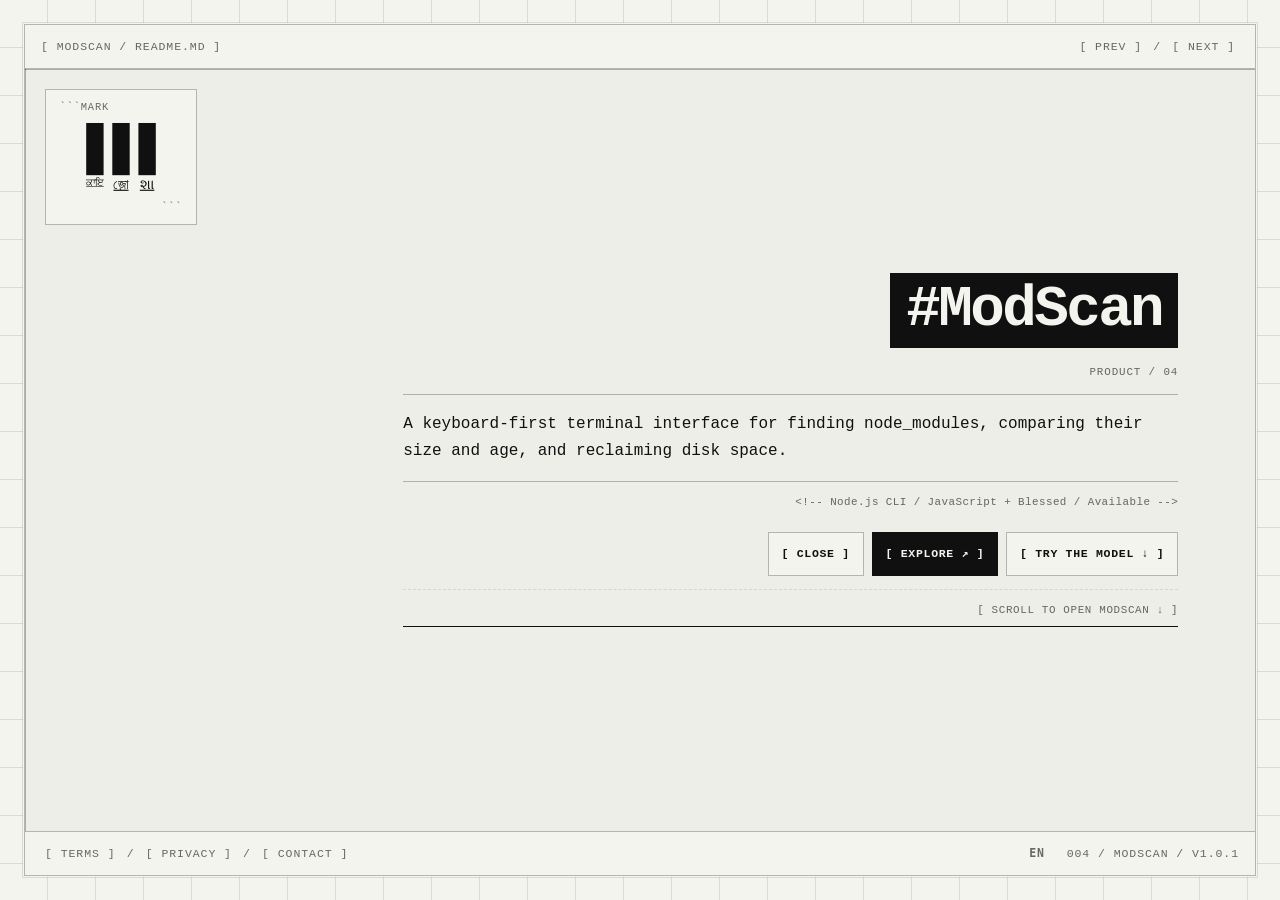
==== commit 8553c3c5: "Base working model on the ModScan terminal" ====
--- a/index.html
+++ b/index.html
@@ -66,8 +66,8 @@
     <link rel="stylesheet" href="/assets/styles/product-continuation.css?v=20260821-seamless-handoff-v2">
     <script src="/assets/scripts/site-motion.js?v=20260818-dynamic-grid" defer></script>
     <script src="/assets/scripts/brand-language-intro.js?v=20260831-india-japan-25" defer></script>
-    <link rel="stylesheet" href="/assets/styles/product-model.css?v=24328f03e651">
-    <script src="/assets/scripts/product-model.js?v=1de1a062e71f" defer></script>
+    <link rel="stylesheet" href="/assets/styles/product-model.css?v=1bf3cdd4809c">
+    <script src="/assets/scripts/product-model.js?v=fff83a759ddb" defer></script>
   </head>
   <body data-page-family="directory" data-page="modscan">
     <a class="skip-link" href="#modscan-detail">Skip to ModScan details</a>
@@ -143,14 +143,27 @@
                 </ol>
               <!-- anatomy:model:start -->
               <figure class="product-model iso" id="modscan-model" data-working-model="modscan" data-no-translate aria-labelledby="modscan-model-title">
-                <div class="model-heading"><span>FIG 05</span><h3 id="modscan-model-title">Dependency cabinet</h3></div>
+                <div class="model-heading"><span>FIG 05</span><h3 id="modscan-model-title">ModScan terminal</h3></div>
                 <div class="model-plate">
-                  <svg class="iso-svg" viewBox="0 0 640 400" role="img" aria-labelledby="modscan-machine-title"><title id="modscan-machine-title">An open dependency specimen cabinet with four removable sample project cartridges whose heights are proportional to 64, 180, 320, and 96 megabytes, and a front sorting tray.</title><path class="iso-halo" d="M142.6 233L142.7 232L143.2 231.1L144 230.2L145.1 229.4L278.4 152.2L279.8 151.6L281.3 151.1L283 150.8L284.8 150.7L286.6 150.8L288.3 151.1L289.9 151.5L291.3 152.1L494.6 261.9L495.8 262.7L496.7 263.6L497.2 264.5L497.4 265.5L497.4 275.6L497.3 276.5L496.8 277.5L496 278.4L494.9 279.2L361.6 356.3L360.2 357L358.7 357.5L357 357.8L355.2 357.9L353.4 357.8L351.7 357.5L350.1 357.1L348.7 356.5L145.4 246.6L144.2 245.9L143.3 245L142.8 244.1L142.6 243.1Z"/><g class="iso-solid"><path class="iso-fill" d="M278.3 174.1L278.6 173.2L279.2 172.4L280.2 171.7L281.4 171.2L282.8 170.8L284.4 170.6L286 170.6L287.5 170.7L289 171.1L290.2 171.6L291.2 172.3L291.9 173.1L292.3 174L292.3 174.9L292.3 177.4L292 178.2L291.3 179L290.4 179.7L289.2 180.3L287.7 180.7L286.2 180.9L284.6 180.9L283.1 180.8L281.6 180.4L280.4 179.8L279.4 179.2L278.7 178.4L278.3 177.5L278.3 176.6Z"/><path class="iso-shade" data-shade="0" d="M290.4 179.7L289.2 180.3L289.2 177.8L290.4 177.2ZM292.3 177.4L292 178.2L292 175.7L292.3 174.9ZM292 178.2L291.3 179L291.3 176.5L292 175.7ZM291.3 179L290.4 179.7L290.4 177.2L291.3 176.5Z"/><path class="iso-shade" data-shade="1" d="M289.2 180.3L287.7 180.7L287.7 178.2L289.2 177.8ZM287.7 180.7L286.2 180.9L286.2 178.4L287.7 178.2ZM286.2 180.9L284.6 180.9L284.6 178.4L286.2 178.4Z"/><path class="iso-shade" data-shade="2" d="M284.6 180.9L283.1 180.8L283.1 178.2L284.6 178.4ZM283.1 180.8L281.6 180.4L281.6 177.9L283.1 178.2Z"/><path class="iso-shade" data-shade="3" d="M281.6 180.4L280.4 179.8L280.4 177.3L281.6 177.9ZM280.4 179.8L279.4 179.2L279.4 176.7L280.4 177.3ZM279.4 179.2L278.7 178.4L278.7 175.9L279.4 176.7ZM278.7 178.4L278.3 177.5L278.3 175L278.7 175.9ZM278.3 177.5L278.3 176.6L278.3 174.1L278.3 175Z"/><path class="iso-top" d="M290.4 177.2L289.2 177.8L287.7 178.2L286.2 178.4L284.6 178.4L283.1 178.2L281.6 177.9L280.4 177.3L279.4 176.7L278.7 175.9L278.3 175L278.3 174.1L278.6 173.2L279.2 172.4L280.2 171.7L281.4 171.2L282.8 170.8L284.4 170.6L286 170.6L287.5 170.7L289 171.1L290.2 171.6L291.2 172.3L291.9 173.1L292.3 174L292.3 174.9L292 175.7L291.3 176.5Z"/><path class="iso-line iso-crease" data-tone="faint" d="M292.3 174.9L292 175.7L291.3 176.5L290.4 177.2L289.2 177.8L287.7 178.2L286.2 178.4L284.6 178.4L283.1 178.2L281.6 177.9L280.4 177.3L279.4 176.7L278.7 175.9L278.3 175L278.3 174.1"/><path class="iso-line iso-bevel" data-tone="faint" d="M292.3 174.9L291.5 175.6L290.9 176.4L290 177L288.9 177.6L287.6 177.9L286.1 178.1L284.7 178.1L283.2 178L281.9 177.6L280.7 177.1L279.8 176.5L279.1 175.8L278.8 175L278.3 174.1"/><path class="iso-line iso-edge" data-tone="lo" d="M278.3 174.1L278.6 173.2L279.2 172.4L280.2 171.7L281.4 171.2L282.8 170.8L284.4 170.6L286 170.6L287.5 170.7L289 171.1L290.2 171.6L291.2 172.3L291.9 173.1L292.3 174L292.3 174.9M292.3 177.4L292 178.2L291.3 179L290.4 179.7L289.2 180.3L287.7 180.7L286.2 180.9L284.6 180.9L283.1 180.8L281.6 180.4L280.4 179.8L279.4 179.2L278.7 178.4L278.3 177.5L278.3 176.6M278.3 174.1L278.3 176.6M292.3 174.9L292.3 177.4"/></g><g class="iso-solid"><path class="iso-fill" d="M279.8 171.7L280 171L280.5 170.4L281.3 169.8L282.3 169.4L283.4 169.1L284.6 168.9L285.8 168.9L287 169L288.2 169.3L289.2 169.7L289.9 170.3L290.5 170.9L290.8 171.6L290.8 172.3L290.8 174.8L290.6 175.5L290 176.1L289.3 176.6L288.3 177.1L287.2 177.4L286 177.6L284.8 177.6L283.6 177.4L282.4 177.1L281.4 176.7L280.6 176.2L280.1 175.6L279.8 174.9L279.8 174.2Z"/><path class="iso-shade" data-shade="0" d="M289.3 176.6L288.3 177.1L288.3 174.6L289.3 174.1ZM290.8 174.8L290.6 175.5L290.6 173L290.8 172.3ZM290.6 175.5L290 176.1L290 173.6L290.6 173ZM290 176.1L289.3 176.6L289.3 174.1L290 173.6Z"/><path class="iso-shade" data-shade="1" d="M288.3 177.1L287.2 177.4L287.2 174.9L288.3 174.6ZM287.2 177.4L286 177.6L286 175.1L287.2 174.9ZM286 177.6L284.8 177.6L284.8 175.1L286 175.1Z"/><path class="iso-shade" data-shade="2" d="M284.8 177.6L283.6 177.4L283.6 174.9L284.8 175.1ZM283.6 177.4L282.4 177.1L282.4 174.6L283.6 174.9Z"/><path class="iso-shade" data-shade="3" d="M282.4 177.1L281.4 176.7L281.4 174.2L282.4 174.6ZM281.4 176.7L280.6 176.2L280.6 173.7L281.4 174.2ZM280.6 176.2L280.1 175.6L280.1 173.1L280.6 173.7ZM280.1 175.6L279.8 174.9L279.8 172.4L280.1 173.1ZM279.8 174.9L279.8 174.2L279.8 171.7L279.8 172.4Z"/><path class="iso-top" d="M289.3 174.1L288.3 174.6L287.2 174.9L286 175.1L284.8 175.1L283.6 174.9L282.4 174.6L281.4 174.2L280.6 173.7L280.1 173.1L279.8 172.4L279.8 171.7L280 171L280.5 170.4L281.3 169.8L282.3 169.4L283.4 169.1L284.6 168.9L285.8 168.9L287 169L288.2 169.3L289.2 169.7L289.9 170.3L290.5 170.9L290.8 171.6L290.8 172.3L290.6 173L290 173.6Z"/><path class="iso-line iso-crease" data-tone="faint" d="M290.8 172.3L290.6 173L290 173.6L289.3 174.1L288.3 174.6L287.2 174.9L286 175.1L284.8 175.1L283.6 174.9L282.4 174.6L281.4 174.2L280.6 173.7L280.1 173.1L279.8 172.4L279.8 171.7"/><path class="iso-line iso-bevel" data-tone="faint" d="M290.8 172.3L290.1 172.9L289.6 173.4L288.9 173.9L288.1 174.3L287 174.6L285.9 174.8L284.8 174.8L283.7 174.7L282.7 174.4L281.8 174L281.1 173.5L280.6 173L280.3 172.3L279.8 171.7"/><path class="iso-line iso-edge" data-tone="lo" d="M279.8 171.7L280 171L280.5 170.4L281.3 169.8L282.3 169.4L283.4 169.1L284.6 168.9L285.8 168.9L287 169L288.2 169.3L289.2 169.7L289.9 170.3L290.5 170.9L290.8 171.6L290.8 172.3M290.8 174.8L290.6 175.5L290 176.1L289.3 176.6L288.3 177.1L287.2 177.4L286 177.6L284.8 177.6L283.6 177.4L282.4 177.1L281.4 176.7L280.6 176.2L280.1 175.6L279.8 174.9L279.8 174.2M279.8 171.7L279.8 174.2M290.8 172.3L290.8 174.8"/></g><g class="iso-solid"><path class="iso-fill" d="M164.6 239.9L165 239L165.6 238.2L166.6 237.5L167.8 237L169.2 236.6L170.8 236.4L172.3 236.4L173.9 236.5L175.3 236.9L176.6 237.4L177.6 238.1L178.3 238.9L178.7 239.8L178.7 240.7L178.7 243.2L178.4 244L177.7 244.8L176.8 245.5L175.5 246.1L174.1 246.5L172.6 246.7L171 246.7L169.5 246.6L168 246.2L166.8 245.6L165.8 245L165 244.2L164.7 243.3L164.6 242.4Z"/><path class="iso-shade" data-shade="0" d="M176.8 245.5L175.5 246.1L175.5 243.6L176.8 243ZM178.7 243.2L178.4 244L178.4 241.5L178.7 240.7ZM178.4 244L177.7 244.8L177.7 242.3L178.4 241.5ZM177.7 244.8L176.8 245.5L176.8 243L177.7 242.3Z"/><path class="iso-shade" data-shade="1" d="M175.5 246.1L174.1 246.5L174.1 244L175.5 243.6ZM174.1 246.5L172.6 246.7L172.6 244.2L174.1 244ZM172.6 246.7L171 246.7L171 244.2L172.6 244.2Z"/><path class="iso-shade" data-shade="2" d="M171 246.7L169.5 246.6L169.5 244L171 244.2ZM169.5 246.6L168 246.2L168 243.7L169.5 244Z"/><path class="iso-shade" data-shade="3" d="M168 246.2L166.8 245.6L166.8 243.1L168 243.7ZM166.8 245.6L165.8 245L165.8 242.4L166.8 243.1ZM165.8 245L165 244.2L165 241.7L165.8 242.4ZM165 244.2L164.7 243.3L164.7 240.8L165 241.7ZM164.7 243.3L164.6 242.4L164.6 239.9L164.7 240.8Z"/><path class="iso-top" d="M176.8 243L175.5 243.6L174.1 244L172.6 244.2L171 244.2L169.5 244L168 243.7L166.8 243.1L165.8 242.4L165 241.7L164.7 240.8L164.6 239.9L165 239L165.6 238.2L166.6 237.5L167.8 237L169.2 236.6L170.8 236.4L172.3 236.4L173.9 236.5L175.3 236.9L176.6 237.4L177.6 238.1L178.3 238.9L178.7 239.8L178.7 240.7L178.4 241.5L177.7 242.3Z"/><path class="iso-line iso-crease" data-tone="faint" d="M178.7 240.7L178.4 241.5L177.7 242.3L176.8 243L175.5 243.6L174.1 244L172.6 244.2L171 244.2L169.5 244L168 243.7L166.8 243.1L165.8 242.4L165 241.7L164.7 240.8L164.6 239.9"/><path class="iso-line iso-bevel" data-tone="faint" d="M178.7 240.7L177.9 241.4L177.3 242.2L176.4 242.8L175.3 243.4L173.9 243.7L172.5 243.9L171 243.9L169.6 243.8L168.3 243.4L167.1 242.9L166.2 242.3L165.5 241.6L165.2 240.8L164.6 239.9"/><path class="iso-line iso-edge" data-tone="lo" d="M164.6 239.9L165 239L165.6 238.2L166.6 237.5L167.8 237L169.2 236.6L170.8 236.4L172.3 236.4L173.9 236.5L175.3 236.9L176.6 237.4L177.6 238.1L178.3 238.9L178.7 239.8L178.7 240.7M178.7 243.2L178.4 244L177.7 244.8L176.8 245.5L175.5 246.1L174.1 246.5L172.6 246.7L171 246.7L169.5 246.6L168 246.2L166.8 245.6L165.8 245L165 244.2L164.7 243.3L164.6 242.4M164.6 239.9L164.6 242.4M178.7 240.7L178.7 243.2"/></g><g class="iso-solid"><path class="iso-fill" d="M166.1 237.5L166.4 236.8L166.9 236.2L167.7 235.6L168.6 235.2L169.7 234.9L171 234.7L172.2 234.7L173.4 234.8L174.5 235.1L175.5 235.5L176.3 236.1L176.9 236.7L177.2 237.4L177.2 238.1L177.2 240.6L176.9 241.3L176.4 241.9L175.7 242.4L174.7 242.9L173.6 243.2L172.4 243.4L171.1 243.4L169.9 243.2L168.8 242.9L167.8 242.5L167 242L166.5 241.4L166.2 240.7L166.1 240Z"/><path class="iso-shade" data-shade="0" d="M175.7 242.4L174.7 242.9L174.7 240.4L175.7 239.9ZM177.2 240.6L176.9 241.3L176.9 238.7L177.2 238.1ZM176.9 241.3L176.4 241.9L176.4 239.4L176.9 238.7ZM176.4 241.9L175.7 242.4L175.7 239.9L176.4 239.4Z"/><path class="iso-shade" data-shade="1" d="M174.7 242.9L173.6 243.2L173.6 240.7L174.7 240.4ZM173.6 243.2L172.4 243.4L172.4 240.9L173.6 240.7ZM172.4 243.4L171.1 243.4L171.1 240.9L172.4 240.9Z"/><path class="iso-shade" data-shade="2" d="M171.1 243.4L169.9 243.2L169.9 240.7L171.1 240.9ZM169.9 243.2L168.8 242.9L168.8 240.4L169.9 240.7Z"/><path class="iso-shade" data-shade="3" d="M168.8 242.9L167.8 242.5L167.8 240L168.8 240.4ZM167.8 242.5L167 242L167 239.5L167.8 240ZM167 242L166.5 241.4L166.5 238.9L167 239.5ZM166.5 241.4L166.2 240.7L166.2 238.2L166.5 238.9ZM166.2 240.7L166.1 240L166.1 237.5L166.2 238.2Z"/><path class="iso-top" d="M175.7 239.9L174.7 240.4L173.6 240.7L172.4 240.9L171.1 240.9L169.9 240.7L168.8 240.4L167.8 240L167 239.5L166.5 238.9L166.2 238.2L166.1 237.5L166.4 236.8L166.9 236.2L167.7 235.6L168.6 235.2L169.7 234.9L171 234.7L172.2 234.7L173.4 234.8L174.5 235.1L175.5 235.5L176.3 236.1L176.9 236.7L177.2 237.4L177.2 238.1L176.9 238.7L176.4 239.4Z"/><path class="iso-line iso-crease" data-tone="faint" d="M177.2 238.1L176.9 238.7L176.4 239.4L175.7 239.9L174.7 240.4L173.6 240.7L172.4 240.9L171.1 240.9L169.9 240.7L168.8 240.4L167.8 240L167 239.5L166.5 238.9L166.2 238.2L166.1 237.5"/><path class="iso-line iso-bevel" data-tone="faint" d="M177.2 238.1L176.5 238.7L176 239.2L175.3 239.7L174.4 240.1L173.4 240.4L172.3 240.6L171.2 240.6L170.1 240.5L169.1 240.2L168.2 239.8L167.4 239.3L166.9 238.8L166.7 238.1L166.1 237.5"/><path class="iso-line iso-edge" data-tone="lo" d="M166.1 237.5L166.4 236.8L166.9 236.2L167.7 235.6L168.6 235.2L169.7 234.9L171 234.7L172.2 234.7L173.4 234.8L174.5 235.1L175.5 235.5L176.3 236.1L176.9 236.7L177.2 237.4L177.2 238.1M177.2 240.6L176.9 241.3L176.4 241.9L175.7 242.4L174.7 242.9L173.6 243.2L172.4 243.4L171.1 243.4L169.9 243.2L168.8 242.9L167.8 242.5L167 242L166.5 241.4L166.2 240.7L166.1 240M166.1 237.5L166.1 240M177.2 238.1L177.2 240.6"/></g><g class="iso-solid"><path class="iso-fill" d="M461.3 273L461.6 272.1L462.3 271.3L463.2 270.6L464.5 270L465.9 269.6L467.4 269.4L469 269.4L470.5 269.6L472 269.9L473.2 270.5L474.2 271.2L475 272L475.3 272.8L475.4 273.7L475.4 276.2L475 277.1L474.4 277.9L473.4 278.6L472.2 279.1L470.8 279.5L469.2 279.8L467.7 279.8L466.1 279.6L464.7 279.2L463.4 278.7L462.4 278L461.7 277.2L461.3 276.4L461.3 275.5Z"/><path class="iso-shade" data-shade="0" d="M473.4 278.6L472.2 279.1L472.2 276.6L473.4 276.1ZM475.4 276.2L475 277.1L475 274.6L475.4 273.7ZM475 277.1L474.4 277.9L474.4 275.4L475 274.6ZM474.4 277.9L473.4 278.6L473.4 276.1L474.4 275.4Z"/><path class="iso-shade" data-shade="1" d="M472.2 279.1L470.8 279.5L470.8 277L472.2 276.6ZM470.8 279.5L469.2 279.8L469.2 277.2L470.8 277ZM469.2 279.8L467.7 279.8L467.7 277.3L469.2 277.2Z"/><path class="iso-shade" data-shade="2" d="M467.7 279.8L466.1 279.6L466.1 277.1L467.7 277.3ZM466.1 279.6L464.7 279.2L464.7 276.7L466.1 277.1Z"/><path class="iso-shade" data-shade="3" d="M464.7 279.2L463.4 278.7L463.4 276.2L464.7 276.7ZM463.4 278.7L462.4 278L462.4 275.5L463.4 276.2ZM462.4 278L461.7 277.2L461.7 274.7L462.4 275.5ZM461.7 277.2L461.3 276.4L461.3 273.8L461.7 274.7ZM461.3 276.4L461.3 275.5L461.3 273L461.3 273.8Z"/><path class="iso-top" d="M473.4 276.1L472.2 276.6L470.8 277L469.2 277.2L467.7 277.3L466.1 277.1L464.7 276.7L463.4 276.2L462.4 275.5L461.7 274.7L461.3 273.8L461.3 273L461.6 272.1L462.3 271.3L463.2 270.6L464.5 270L465.9 269.6L467.4 269.4L469 269.4L470.5 269.6L472 269.9L473.2 270.5L474.2 271.2L475 272L475.3 272.8L475.4 273.7L475 274.6L474.4 275.4Z"/><path class="iso-line iso-crease" data-tone="faint" d="M475.4 273.7L475 274.6L474.4 275.4L473.4 276.1L472.2 276.6L470.8 277L469.2 277.2L467.7 277.3L466.1 277.1L464.7 276.7L463.4 276.2L462.4 275.5L461.7 274.7L461.3 273.8L461.3 273"/><path class="iso-line iso-bevel" data-tone="faint" d="M475.4 273.7L474.6 274.5L473.9 275.2L473.1 275.9L471.9 276.4L470.6 276.8L469.2 277L467.7 277L466.3 276.8L464.9 276.5L463.8 276L462.8 275.3L462.2 274.6L461.8 273.8L461.3 273"/><path class="iso-line iso-edge" data-tone="lo" d="M461.3 273L461.6 272.1L462.3 271.3L463.2 270.6L464.5 270L465.9 269.6L467.4 269.4L469 269.4L470.5 269.6L472 269.9L473.2 270.5L474.2 271.2L475 272L475.3 272.8L475.4 273.7M475.4 276.2L475 277.1L474.4 277.9L473.4 278.6L472.2 279.1L470.8 279.5L469.2 279.8L467.7 279.8L466.1 279.6L464.7 279.2L463.4 278.7L462.4 278L461.7 277.2L461.3 276.4L461.3 275.5M461.3 273L461.3 275.5M475.4 273.7L475.4 276.2"/></g><g class="iso-solid"><path class="iso-fill" d="M462.8 270.5L463.1 269.8L463.6 269.2L464.3 268.7L465.3 268.2L466.4 267.9L467.6 267.7L468.9 267.7L470.1 267.9L471.2 268.2L472.2 268.6L473 269.1L473.5 269.7L473.8 270.4L473.9 271.1L473.9 273.6L473.6 274.3L473.1 274.9L472.3 275.5L471.4 275.9L470.3 276.2L469 276.4L467.8 276.4L466.6 276.3L465.5 276L464.5 275.6L463.7 275L463.1 274.4L462.8 273.7L462.8 273Z"/><path class="iso-shade" data-shade="0" d="M472.3 275.5L471.4 275.9L471.4 273.4L472.3 273ZM473.9 273.6L473.6 274.3L473.6 271.8L473.9 271.1ZM473.6 274.3L473.1 274.9L473.1 272.4L473.6 271.8ZM473.1 274.9L472.3 275.5L472.3 273L473.1 272.4Z"/><path class="iso-shade" data-shade="1" d="M471.4 275.9L470.3 276.2L470.3 273.7L471.4 273.4ZM470.3 276.2L469 276.4L469 273.9L470.3 273.7ZM469 276.4L467.8 276.4L467.8 273.9L469 273.9Z"/><path class="iso-shade" data-shade="2" d="M467.8 276.4L466.6 276.3L466.6 273.8L467.8 273.9ZM466.6 276.3L465.5 276L465.5 273.5L466.6 273.8Z"/><path class="iso-shade" data-shade="3" d="M465.5 276L464.5 275.6L464.5 273.1L465.5 273.5ZM464.5 275.6L463.7 275L463.7 272.5L464.5 273.1ZM463.7 275L463.1 274.4L463.1 271.9L463.7 272.5ZM463.1 274.4L462.8 273.7L462.8 271.2L463.1 271.9ZM462.8 273.7L462.8 273L462.8 270.5L462.8 271.2Z"/><path class="iso-top" d="M472.3 273L471.4 273.4L470.3 273.7L469 273.9L467.8 273.9L466.6 273.8L465.5 273.5L464.5 273.1L463.7 272.5L463.1 271.9L462.8 271.2L462.8 270.5L463.1 269.8L463.6 269.2L464.3 268.7L465.3 268.2L466.4 267.9L467.6 267.7L468.9 267.7L470.1 267.9L471.2 268.2L472.2 268.6L473 269.1L473.5 269.7L473.8 270.4L473.9 271.1L473.6 271.8L473.1 272.4Z"/><path class="iso-line iso-crease" data-tone="faint" d="M473.9 271.1L473.6 271.8L473.1 272.4L472.3 273L471.4 273.4L470.3 273.7L469 273.9L467.8 273.9L466.6 273.8L465.5 273.5L464.5 273.1L463.7 272.5L463.1 271.9L462.8 271.2L462.8 270.5"/><path class="iso-line iso-bevel" data-tone="faint" d="M473.9 271.1L473.1 271.7L472.7 272.3L472 272.8L471.1 273.2L470.1 273.5L469 273.6L467.9 273.6L466.7 273.5L465.7 273.2L464.8 272.8L464.1 272.4L463.6 271.8L463.3 271.2L462.8 270.5"/><path class="iso-line iso-edge" data-tone="lo" d="M462.8 270.5L463.1 269.8L463.6 269.2L464.3 268.7L465.3 268.2L466.4 267.9L467.6 267.7L468.9 267.7L470.1 267.9L471.2 268.2L472.2 268.6L473 269.1L473.5 269.7L473.8 270.4L473.9 271.1M473.9 273.6L473.6 274.3L473.1 274.9L472.3 275.5L471.4 275.9L470.3 276.2L469 276.4L467.8 276.4L466.6 276.3L465.5 276L464.5 275.6L463.7 275L463.1 274.4L462.8 273.7L462.8 273M462.8 270.5L462.8 273M473.9 271.1L473.9 273.6"/></g><g class="iso-solid"><path class="iso-fill" d="M347.7 338.8L348 337.9L348.7 337.1L349.6 336.4L350.8 335.8L352.3 335.4L353.8 335.2L355.4 335.2L356.9 335.4L358.4 335.7L359.6 336.3L360.6 337L361.3 337.8L361.7 338.6L361.7 339.5L361.7 342L361.4 342.9L360.8 343.7L359.8 344.4L358.6 344.9L357.2 345.3L355.6 345.6L354 345.6L352.5 345.4L351 345L349.8 344.5L348.8 343.8L348.1 343L347.7 342.1L347.7 341.3Z"/><path class="iso-shade" data-shade="0" d="M359.8 344.4L358.6 344.9L358.6 342.4L359.8 341.9ZM361.7 342L361.4 342.9L361.4 340.4L361.7 339.5ZM361.4 342.9L360.8 343.7L360.8 341.2L361.4 340.4ZM360.8 343.7L359.8 344.4L359.8 341.9L360.8 341.2Z"/><path class="iso-shade" data-shade="1" d="M358.6 344.9L357.2 345.3L357.2 342.8L358.6 342.4ZM357.2 345.3L355.6 345.6L355.6 343L357.2 342.8ZM355.6 345.6L354 345.6L354 343.1L355.6 343Z"/><path class="iso-shade" data-shade="2" d="M354 345.6L352.5 345.4L352.5 342.9L354 343.1ZM352.5 345.4L351 345L351 342.5L352.5 342.9Z"/><path class="iso-shade" data-shade="3" d="M351 345L349.8 344.5L349.8 342L351 342.5ZM349.8 344.5L348.8 343.8L348.8 341.3L349.8 342ZM348.8 343.8L348.1 343L348.1 340.5L348.8 341.3ZM348.1 343L347.7 342.1L347.7 339.6L348.1 340.5ZM347.7 342.1L347.7 341.3L347.7 338.8L347.7 339.6Z"/><path class="iso-top" d="M359.8 341.9L358.6 342.4L357.2 342.8L355.6 343L354 343.1L352.5 342.9L351 342.5L349.8 342L348.8 341.3L348.1 340.5L347.7 339.6L347.7 338.8L348 337.9L348.7 337.1L349.6 336.4L350.8 335.8L352.3 335.4L353.8 335.2L355.4 335.2L356.9 335.4L358.4 335.7L359.6 336.3L360.6 337L361.3 337.8L361.7 338.6L361.7 339.5L361.4 340.4L360.8 341.2Z"/><path class="iso-line iso-crease" data-tone="faint" d="M361.7 339.5L361.4 340.4L360.8 341.2L359.8 341.9L358.6 342.4L357.2 342.8L355.6 343L354 343.1L352.5 342.9L351 342.5L349.8 342L348.8 341.3L348.1 340.5L347.7 339.6L347.7 338.8"/><path class="iso-line iso-bevel" data-tone="faint" d="M361.7 339.5L360.9 340.3L360.3 341L359.4 341.7L358.3 342.2L357 342.6L355.6 342.8L354.1 342.8L352.6 342.6L351.3 342.3L350.1 341.8L349.2 341.1L348.5 340.4L348.2 339.6L347.7 338.8"/><path class="iso-line iso-edge" data-tone="lo" d="M347.7 338.8L348 337.9L348.7 337.1L349.6 336.4L350.8 335.8L352.3 335.4L353.8 335.2L355.4 335.2L356.9 335.4L358.4 335.7L359.6 336.3L360.6 337L361.3 337.8L361.7 338.6L361.7 339.5M361.7 342L361.4 342.9L360.8 343.7L359.8 344.4L358.6 344.9L357.2 345.3L355.6 345.6L354 345.6L352.5 345.4L351 345L349.8 344.5L348.8 343.8L348.1 343L347.7 342.1L347.7 341.3M347.7 338.8L347.7 341.3M361.7 339.5L361.7 342"/></g><g class="iso-solid"><path class="iso-fill" d="M349.2 336.3L349.4 335.6L350 335L350.7 334.5L351.7 334L352.8 333.7L354 333.5L355.2 333.5L356.4 333.7L357.6 334L358.6 334.4L359.4 334.9L359.9 335.5L360.2 336.2L360.2 336.9L360.2 339.4L360 340.1L359.5 340.7L358.7 341.3L357.7 341.7L356.6 342L355.4 342.2L354.2 342.2L353 342.1L351.8 341.8L350.8 341.4L350.1 340.8L349.5 340.2L349.2 339.5L349.2 338.8Z"/><path class="iso-shade" data-shade="0" d="M358.7 341.3L357.7 341.7L357.7 339.2L358.7 338.8ZM360.2 339.4L360 340.1L360 337.6L360.2 336.9ZM360 340.1L359.5 340.7L359.5 338.2L360 337.6ZM359.5 340.7L358.7 341.3L358.7 338.8L359.5 338.2Z"/><path class="iso-shade" data-shade="1" d="M357.7 341.7L356.6 342L356.6 339.5L357.7 339.2ZM356.6 342L355.4 342.2L355.4 339.7L356.6 339.5ZM355.4 342.2L354.2 342.2L354.2 339.7L355.4 339.7Z"/><path class="iso-shade" data-shade="2" d="M354.2 342.2L353 342.1L353 339.6L354.2 339.7ZM353 342.1L351.8 341.8L351.8 339.3L353 339.6Z"/><path class="iso-shade" data-shade="3" d="M351.8 341.8L350.8 341.4L350.8 338.8L351.8 339.3ZM350.8 341.4L350.1 340.8L350.1 338.3L350.8 338.8ZM350.1 340.8L349.5 340.2L349.5 337.7L350.1 338.3ZM349.5 340.2L349.2 339.5L349.2 337L349.5 337.7ZM349.2 339.5L349.2 338.8L349.2 336.3L349.2 337Z"/><path class="iso-top" d="M358.7 338.8L357.7 339.2L356.6 339.5L355.4 339.7L354.2 339.7L353 339.6L351.8 339.3L350.8 338.8L350.1 338.3L349.5 337.7L349.2 337L349.2 336.3L349.4 335.6L350 335L350.7 334.5L351.7 334L352.8 333.7L354 333.5L355.2 333.5L356.4 333.7L357.6 334L358.6 334.4L359.4 334.9L359.9 335.5L360.2 336.2L360.2 336.9L360 337.6L359.5 338.2Z"/><path class="iso-line iso-crease" data-tone="faint" d="M360.2 336.9L360 337.6L359.5 338.2L358.7 338.8L357.7 339.2L356.6 339.5L355.4 339.7L354.2 339.7L353 339.6L351.8 339.3L350.8 338.8L350.1 338.3L349.5 337.7L349.2 337L349.2 336.3"/><path class="iso-line iso-bevel" data-tone="faint" d="M360.2 336.9L359.5 337.5L359 338.1L358.3 338.6L357.5 339L356.5 339.3L355.4 339.4L354.2 339.4L353.1 339.3L352.1 339L351.2 338.6L350.5 338.2L350 337.6L349.7 337L349.2 336.3"/><path class="iso-line iso-edge" data-tone="lo" d="M349.2 336.3L349.4 335.6L350 335L350.7 334.5L351.7 334L352.8 333.7L354 333.5L355.2 333.5L356.4 333.7L357.6 334L358.6 334.4L359.4 334.9L359.9 335.5L360.2 336.2L360.2 336.9M360.2 339.4L360 340.1L359.5 340.7L358.7 341.3L357.7 341.7L356.6 342L355.4 342.2L354.2 342.2L353 342.1L351.8 341.8L350.8 341.4L350.1 340.8L349.5 340.2L349.2 339.5L349.2 338.8M349.2 336.3L349.2 338.8M360.2 336.9L360.2 339.4"/></g><g class="iso-solid"><path class="iso-fill" d="M142.7 228.1L143.5 226.5L145.1 225.2L278.4 148.1L280.7 147.1L283.4 146.6L286.2 146.6L288.9 147L291.3 147.9L494.6 257.8L496.3 259L497.3 260.5L497.3 262.1L497.3 271.3L496.5 272.9L494.9 274.2L361.6 351.3L359.3 352.3L356.6 352.8L353.8 352.8L351.1 352.4L348.7 351.4L145.4 241.6L143.7 240.4L142.7 238.9L142.7 237.3Z"/><path class="iso-shade" data-shade="0" d="M497.3 271.3L496.5 272.9L496.5 263.6L497.3 262.1ZM496.5 272.9L494.9 274.2L494.9 264.9L496.5 263.6ZM494.9 274.2L361.6 351.3L361.6 342.1L494.9 264.9ZM361.6 351.3L359.3 352.3L359.3 343.1L361.6 342.1Z"/><path class="iso-shade" data-shade="1" d="M359.3 352.3L356.6 352.8L356.6 343.6L359.3 343.1ZM356.6 352.8L353.8 352.8L353.8 343.6L356.6 343.6Z"/><path class="iso-shade" data-shade="2" d="M353.8 352.8L351.1 352.4L351.1 343.2L353.8 343.6Z"/><path class="iso-shade" data-shade="3" d="M351.1 352.4L348.7 351.4L348.7 342.2L351.1 343.2ZM348.7 351.4L145.4 241.6L145.4 232.4L348.7 342.2ZM145.4 241.6L143.7 240.4L143.7 231.1L145.4 232.4ZM143.7 240.4L142.7 238.9L142.7 229.6L143.7 231.1ZM142.7 238.9L142.7 237.3L142.7 228.1L142.7 229.6Z"/><path class="iso-top" d="M494.6 257.8L496.3 259L497.3 260.5L497.3 262.1L496.5 263.6L494.9 264.9L361.6 342.1L359.3 343.1L356.6 343.6L353.8 343.6L351.1 343.2L348.7 342.2L145.4 232.4L143.7 231.1L142.7 229.6L142.7 228.1L143.5 226.5L145.1 225.2L278.4 148.1L280.7 147.1L283.4 146.6L286.2 146.6L288.9 147L291.3 147.9Z"/><path class="iso-line iso-crease" data-tone="faint" d="M497.3 262.1L496.5 263.6L494.9 264.9L361.6 342.1L359.3 343.1L356.6 343.6L353.8 343.6L351.1 343.2L348.7 342.2L145.4 232.4L143.7 231.1L142.7 229.6L142.7 228.1"/><path class="iso-line iso-bevel" data-tone="faint" d="M497.3 262.1L495.8 263.4L494.2 264.7L361.1 341.8L358.9 342.7L356.5 343.1L353.9 343.2L351.4 342.7L349.3 341.9L146 232.1L144.4 230.9L143.5 229.6L142.7 228.1"/><path class="iso-line" data-tone="faint" d="M497.3 264.6L496.5 266.2L494.9 267.5L361.6 344.6L359.3 345.6L356.6 346.1L353.8 346.1L351.1 345.7L348.7 344.8L145.4 234.9L143.7 233.7L142.7 232.2L142.7 230.6"/><path class="iso-line iso-edge" data-tone="lo" d="M142.7 228.1L143.5 226.5L145.1 225.2L278.4 148.1L280.7 147.1L283.4 146.6L286.2 146.6L288.9 147L291.3 147.9L494.6 257.8L496.3 259L497.3 260.5L497.3 262.1M497.3 271.3L496.5 272.9L494.9 274.2L361.6 351.3L359.3 352.3L356.6 352.8L353.8 352.8L351.1 352.4L348.7 351.4L145.4 241.6L143.7 240.4L142.7 238.9L142.7 237.3M497.3 262.1L497.3 271.3M142.7 228.1L142.7 237.3"/></g><path class="iso-line" data-tone="faint" d="M491.1 259.8L491.6 260.1L492 260.5L492.3 260.9L492.4 261.4L492.3 261.8L492.1 262.2L491.7 262.6L491.2 263L358 340.2L357.4 340.4L356.7 340.7L355.9 340.8L355.1 340.8L354.3 340.8L353.6 340.7L352.9 340.5L352.2 340.2L148.9 230.4L148.4 230L148 229.7L147.7 229.2L147.6 228.8L147.7 228.4L147.9 227.9L148.3 227.5L148.8 227.2L282 150L282.6 149.7L283.3 149.5L284.1 149.4L284.9 149.3L285.7 149.4L286.4 149.5L287.1 149.7L287.8 150Z"/><g class="iso-solid"><path class="iso-fill" d="M283.6 152.5L283.7 152.4L283.8 152.2L284 152.1L284.3 152L284.5 151.9L284.8 151.8L285.1 151.8L285.4 151.9L285.7 152L285.9 152.1L286.1 152.2L286.3 152.3L286.3 152.5L286.4 152.7L286.4 153.3L286.3 153.4L286.2 153.6L286 153.7L285.7 153.8L285.5 153.9L285.2 153.9L284.9 153.9L284.6 153.9L284.3 153.8L284.1 153.7L283.9 153.6L283.7 153.5L283.6 153.3L283.6 153.1Z"/><path class="iso-shade" data-shade="0" d="M286 153.7L285.7 153.8L285.7 153.2L286 153.1ZM286.4 153.3L286.3 153.4L286.3 152.8L286.4 152.7ZM286.3 153.4L286.2 153.6L286.2 153L286.3 152.8ZM286.2 153.6L286 153.7L286 153.1L286.2 153Z"/><path class="iso-shade" data-shade="1" d="M285.7 153.8L285.5 153.9L285.5 153.3L285.7 153.2ZM285.5 153.9L285.2 153.9L285.2 153.4L285.5 153.3ZM285.2 153.9L284.9 153.9L284.9 153.4L285.2 153.4Z"/><path class="iso-shade" data-shade="2" d="M284.9 153.9L284.6 153.9L284.6 153.3L284.9 153.4ZM284.6 153.9L284.3 153.8L284.3 153.3L284.6 153.3Z"/><path class="iso-shade" data-shade="3" d="M284.3 153.8L284.1 153.7L284.1 153.2L284.3 153.3ZM284.1 153.7L283.9 153.6L283.9 153L284.1 153.2ZM283.9 153.6L283.7 153.5L283.7 152.9L283.9 153ZM283.7 153.5L283.6 153.3L283.6 152.7L283.7 152.9ZM283.6 153.3L283.6 153.1L283.6 152.5L283.6 152.7Z"/><path class="iso-top" d="M286 153.1L285.7 153.2L285.5 153.3L285.2 153.4L284.9 153.4L284.6 153.3L284.3 153.3L284.1 153.2L283.9 153L283.7 152.9L283.6 152.7L283.6 152.5L283.7 152.4L283.8 152.2L284 152.1L284.3 152L284.5 151.9L284.8 151.8L285.1 151.8L285.4 151.9L285.7 152L285.9 152.1L286.1 152.2L286.3 152.3L286.3 152.5L286.4 152.7L286.3 152.8L286.2 153Z"/><path class="iso-line iso-crease" data-tone="faint" d="M286.4 152.7L286.3 152.8L286.2 153L286 153.1L285.7 153.2L285.5 153.3L285.2 153.4L284.9 153.4L284.6 153.3L284.3 153.3L284.1 153.2L283.9 153L283.7 152.9L283.6 152.7L283.6 152.5"/><path class="iso-line iso-bevel" data-tone="faint" d="M286.4 152.7L286.1 152.8L286 152.9L285.8 153L285.6 153.1L285.4 153.2L285.1 153.2L284.9 153.2L284.6 153.2L284.4 153.1L284.2 153.1L284.1 152.9L283.9 152.8L283.9 152.7L283.6 152.5"/><path class="iso-line iso-edge" data-tone="mid" d="M283.6 152.5L283.7 152.4L283.8 152.2L284 152.1L284.3 152L284.5 151.9L284.8 151.8L285.1 151.8L285.4 151.9L285.7 152L285.9 152.1L286.1 152.2L286.3 152.3L286.3 152.5L286.4 152.7M286.4 153.3L286.3 153.4L286.2 153.6L286 153.7L285.7 153.8L285.5 153.9L285.2 153.9L284.9 153.9L284.6 153.9L284.3 153.8L284.1 153.7L283.9 153.6L283.7 153.5L283.6 153.3L283.6 153.1M283.6 152.5L283.6 153.1M286.4 152.7L286.4 153.3"/></g><path class="iso-line" data-tone="lo" d="M285.5 152.9L285.3 153L285 153L284.7 153L284.5 152.9L284.3 152.8L284.3 152.6L284.3 152.5L284.5 152.3L284.7 152.2L285 152.2L285.3 152.2L285.5 152.3L285.6 152.4L285.7 152.6L285.7 152.7Z"/><g class="iso-dots" data-tone="mid"><circle cx="285" cy="152.6" r="0.45"/></g><g class="iso-solid"><path class="iso-fill" d="M484.1 260.8L484.2 260.6L484.3 260.5L484.5 260.3L484.7 260.2L485 260.1L485.3 260.1L485.6 260.1L485.9 260.1L486.2 260.2L486.4 260.3L486.6 260.4L486.7 260.6L486.8 260.8L486.8 260.9L486.8 261.5L486.8 261.7L486.6 261.8L486.4 262L486.2 262.1L485.9 262.2L485.6 262.2L485.3 262.2L485 262.2L484.8 262.1L484.5 262L484.3 261.9L484.2 261.7L484.1 261.5L484.1 261.4Z"/><path class="iso-shade" data-shade="0" d="M486.4 262L486.2 262.1L486.2 261.5L486.4 261.4ZM486.8 261.5L486.8 261.7L486.8 261.1L486.8 260.9ZM486.8 261.7L486.6 261.8L486.6 261.3L486.8 261.1ZM486.6 261.8L486.4 262L486.4 261.4L486.6 261.3Z"/><path class="iso-shade" data-shade="1" d="M486.2 262.1L485.9 262.2L485.9 261.6L486.2 261.5ZM485.9 262.2L485.6 262.2L485.6 261.6L485.9 261.6ZM485.6 262.2L485.3 262.2L485.3 261.6L485.6 261.6Z"/><path class="iso-shade" data-shade="2" d="M485.3 262.2L485 262.2L485 261.6L485.3 261.6ZM485 262.2L484.8 262.1L484.8 261.5L485 261.6Z"/><path class="iso-shade" data-shade="3" d="M484.8 262.1L484.5 262L484.5 261.4L484.8 261.5ZM484.5 262L484.3 261.9L484.3 261.3L484.5 261.4ZM484.3 261.9L484.2 261.7L484.2 261.1L484.3 261.3ZM484.2 261.7L484.1 261.5L484.1 261L484.2 261.1ZM484.1 261.5L484.1 261.4L484.1 260.8L484.1 261Z"/><path class="iso-top" d="M486.4 261.4L486.2 261.5L485.9 261.6L485.6 261.6L485.3 261.6L485 261.6L484.8 261.5L484.5 261.4L484.3 261.3L484.2 261.1L484.1 261L484.1 260.8L484.2 260.6L484.3 260.5L484.5 260.3L484.7 260.2L485 260.1L485.3 260.1L485.6 260.1L485.9 260.1L486.2 260.2L486.4 260.3L486.6 260.4L486.7 260.6L486.8 260.8L486.8 260.9L486.8 261.1L486.6 261.3Z"/><path class="iso-line iso-crease" data-tone="faint" d="M486.8 260.9L486.8 261.1L486.6 261.3L486.4 261.4L486.2 261.5L485.9 261.6L485.6 261.6L485.3 261.6L485 261.6L484.8 261.5L484.5 261.4L484.3 261.3L484.2 261.1L484.1 261L484.1 260.8"/><path class="iso-line iso-bevel" data-tone="faint" d="M486.8 260.9L486.5 261.1L486.4 261.2L486.3 261.3L486.1 261.4L485.9 261.4L485.6 261.5L485.4 261.5L485.1 261.5L484.9 261.4L484.7 261.3L484.5 261.2L484.4 261.1L484.3 260.9L484.1 260.8"/><path class="iso-line iso-edge" data-tone="mid" d="M484.1 260.8L484.2 260.6L484.3 260.5L484.5 260.3L484.7 260.2L485 260.1L485.3 260.1L485.6 260.1L485.9 260.1L486.2 260.2L486.4 260.3L486.6 260.4L486.7 260.6L486.8 260.8L486.8 260.9M486.8 261.5L486.8 261.7L486.6 261.8L486.4 262L486.2 262.1L485.9 262.2L485.6 262.2L485.3 262.2L485 262.2L484.8 262.1L484.5 262L484.3 261.9L484.2 261.7L484.1 261.5L484.1 261.4M484.1 260.8L484.1 261.4M486.8 260.9L486.8 261.5"/></g><path class="iso-line" data-tone="lo" d="M486 261.1L485.7 261.2L485.5 261.3L485.2 261.2L485 261.1L484.8 261L484.8 260.9L484.8 260.7L485 260.6L485.2 260.5L485.5 260.5L485.7 260.5L486 260.6L486.1 260.7L486.2 260.8L486.1 261Z"/><g class="iso-dots" data-tone="mid"><circle cx="485.5" cy="260.9" r="0.45"/></g><g class="iso-solid"><path class="iso-fill" d="M153.2 228.1L153.2 227.9L153.4 227.8L153.6 227.6L153.8 227.5L154.1 227.4L154.4 227.4L154.7 227.4L155 227.4L155.2 227.5L155.5 227.6L155.7 227.7L155.8 227.9L155.9 228.1L155.9 228.2L155.9 228.8L155.8 229L155.7 229.1L155.5 229.3L155.3 229.4L155 229.4L154.7 229.5L154.4 229.5L154.1 229.5L153.8 229.4L153.6 229.3L153.4 229.2L153.3 229L153.2 228.8L153.2 228.7Z"/><path class="iso-shade" data-shade="0" d="M155.5 229.3L155.3 229.4L155.3 228.8L155.5 228.7ZM155.9 228.8L155.8 229L155.8 228.4L155.9 228.2ZM155.8 229L155.7 229.1L155.7 228.5L155.8 228.4ZM155.7 229.1L155.5 229.3L155.5 228.7L155.7 228.5Z"/><path class="iso-shade" data-shade="1" d="M155.3 229.4L155 229.4L155 228.9L155.3 228.8ZM155 229.4L154.7 229.5L154.7 228.9L155 228.9ZM154.7 229.5L154.4 229.5L154.4 228.9L154.7 228.9Z"/><path class="iso-shade" data-shade="2" d="M154.4 229.5L154.1 229.5L154.1 228.9L154.4 228.9ZM154.1 229.5L153.8 229.4L153.8 228.8L154.1 228.9Z"/><path class="iso-shade" data-shade="3" d="M153.8 229.4L153.6 229.3L153.6 228.7L153.8 228.8ZM153.6 229.3L153.4 229.2L153.4 228.6L153.6 228.7ZM153.4 229.2L153.3 229L153.3 228.4L153.4 228.6ZM153.3 229L153.2 228.8L153.2 228.2L153.3 228.4ZM153.2 228.8L153.2 228.7L153.2 228.1L153.2 228.2Z"/><path class="iso-top" d="M155.5 228.7L155.3 228.8L155 228.9L154.7 228.9L154.4 228.9L154.1 228.9L153.8 228.8L153.6 228.7L153.4 228.6L153.3 228.4L153.2 228.2L153.2 228.1L153.2 227.9L153.4 227.8L153.6 227.6L153.8 227.5L154.1 227.4L154.4 227.4L154.7 227.4L155 227.4L155.2 227.5L155.5 227.6L155.7 227.7L155.8 227.9L155.9 228.1L155.9 228.2L155.8 228.4L155.7 228.5Z"/><path class="iso-line iso-crease" data-tone="faint" d="M155.9 228.2L155.8 228.4L155.7 228.5L155.5 228.7L155.3 228.8L155 228.9L154.7 228.9L154.4 228.9L154.1 228.9L153.8 228.8L153.6 228.7L153.4 228.6L153.3 228.4L153.2 228.2L153.2 228.1"/><path class="iso-line iso-bevel" data-tone="faint" d="M155.9 228.2L155.6 228.3L155.5 228.5L155.3 228.6L155.2 228.7L154.9 228.7L154.7 228.8L154.4 228.8L154.2 228.7L154 228.7L153.8 228.6L153.6 228.5L153.5 228.4L153.4 228.2L153.2 228.1"/><path class="iso-line iso-edge" data-tone="mid" d="M153.2 228.1L153.2 227.9L153.4 227.8L153.6 227.6L153.8 227.5L154.1 227.4L154.4 227.4L154.7 227.4L155 227.4L155.2 227.5L155.5 227.6L155.7 227.7L155.8 227.9L155.9 228.1L155.9 228.2M155.9 228.8L155.8 229L155.7 229.1L155.5 229.3L155.3 229.4L155 229.4L154.7 229.5L154.4 229.5L154.1 229.5L153.8 229.4L153.6 229.3L153.4 229.2L153.3 229L153.2 228.8L153.2 228.7M153.2 228.1L153.2 228.7M155.9 228.2L155.9 228.8"/></g><path class="iso-line" data-tone="lo" d="M155 228.4L154.8 228.5L154.5 228.5L154.3 228.5L154 228.4L153.9 228.3L153.8 228.2L153.9 228L154 227.9L154.3 227.8L154.5 227.8L154.8 227.8L155 227.9L155.2 228L155.2 228.1L155.2 228.3Z"/><g class="iso-dots" data-tone="mid"><circle cx="154.5" cy="228.1" r="0.45"/></g><g class="iso-solid"><path class="iso-fill" d="M353.6 336.3L353.7 336.2L353.8 336L354 335.9L354.3 335.8L354.5 335.7L354.8 335.6L355.1 335.6L355.4 335.7L355.7 335.7L355.9 335.9L356.1 336L356.3 336.1L356.4 336.3L356.4 336.5L356.4 337.1L356.3 337.2L356.2 337.4L356 337.5L355.7 337.6L355.5 337.7L355.2 337.7L354.9 337.7L354.6 337.7L354.3 337.6L354.1 337.5L353.9 337.4L353.7 337.3L353.7 337.1L353.6 336.9Z"/><path class="iso-shade" data-shade="0" d="M356 337.5L355.7 337.6L355.7 337L356 336.9ZM356.4 337.1L356.3 337.2L356.3 336.6L356.4 336.5ZM356.3 337.2L356.2 337.4L356.2 336.8L356.3 336.6ZM356.2 337.4L356 337.5L356 336.9L356.2 336.8Z"/><path class="iso-shade" data-shade="1" d="M355.7 337.6L355.5 337.7L355.5 337.1L355.7 337ZM355.5 337.7L355.2 337.7L355.2 337.2L355.5 337.1ZM355.2 337.7L354.9 337.7L354.9 337.2L355.2 337.2Z"/><path class="iso-shade" data-shade="2" d="M354.9 337.7L354.6 337.7L354.6 337.1L354.9 337.2ZM354.6 337.7L354.3 337.6L354.3 337.1L354.6 337.1Z"/><path class="iso-shade" data-shade="3" d="M354.3 337.6L354.1 337.5L354.1 336.9L354.3 337.1ZM354.1 337.5L353.9 337.4L353.9 336.8L354.1 336.9ZM353.9 337.4L353.7 337.3L353.7 336.7L353.9 336.8ZM353.7 337.3L353.7 337.1L353.7 336.5L353.7 336.7ZM353.7 337.1L353.6 336.9L353.6 336.3L353.7 336.5Z"/><path class="iso-top" d="M356 336.9L355.7 337L355.5 337.1L355.2 337.2L354.9 337.2L354.6 337.1L354.3 337.1L354.1 336.9L353.9 336.8L353.7 336.7L353.7 336.5L353.6 336.3L353.7 336.2L353.8 336L354 335.9L354.3 335.8L354.5 335.7L354.8 335.6L355.1 335.6L355.4 335.7L355.7 335.7L355.9 335.9L356.1 336L356.3 336.1L356.4 336.3L356.4 336.5L356.3 336.6L356.2 336.8Z"/><path class="iso-line iso-crease" data-tone="faint" d="M356.4 336.5L356.3 336.6L356.2 336.8L356 336.9L355.7 337L355.5 337.1L355.2 337.2L354.9 337.2L354.6 337.1L354.3 337.1L354.1 336.9L353.9 336.8L353.7 336.7L353.7 336.5L353.6 336.3"/><path class="iso-line iso-bevel" data-tone="faint" d="M356.4 336.5L356.1 336.6L356 336.7L355.8 336.8L355.6 336.9L355.4 337L355.1 337L354.9 337L354.6 337L354.4 336.9L354.2 336.9L354.1 336.7L353.9 336.6L353.9 336.5L353.6 336.3"/><path class="iso-line iso-edge" data-tone="mid" d="M353.6 336.3L353.7 336.2L353.8 336L354 335.9L354.3 335.8L354.5 335.7L354.8 335.6L355.1 335.6L355.4 335.7L355.7 335.7L355.9 335.9L356.1 336L356.3 336.1L356.4 336.3L356.4 336.5M356.4 337.1L356.3 337.2L356.2 337.4L356 337.5L355.7 337.6L355.5 337.7L355.2 337.7L354.9 337.7L354.6 337.7L354.3 337.6L354.1 337.5L353.9 337.4L353.7 337.3L353.7 337.1L353.6 336.9M353.6 336.3L353.6 336.9M356.4 336.5L356.4 337.1"/></g><path class="iso-line" data-tone="lo" d="M355.5 336.7L355.3 336.8L355 336.8L354.7 336.8L354.5 336.7L354.4 336.6L354.3 336.4L354.3 336.3L354.5 336.1L354.7 336L355 336L355.3 336L355.5 336.1L355.7 336.2L355.7 336.4L355.7 336.5Z"/><g class="iso-dots" data-tone="mid"><circle cx="355" cy="336.4" r="0.45"/></g><g class="iso-solid"><path class="iso-fill" d="M229.6 182.3L229.9 181.8L230.4 181.3L285.8 149.2L286.6 148.9L287.5 148.8L288.4 148.7L289.3 148.9L290.1 149.2L479 251.2L479.5 251.6L479.8 252.1L479.8 252.6L479.8 260.2L479.6 260.7L479 261.1L423.6 293.2L422.9 293.5L422 293.7L421 293.7L420.1 293.5L419.3 293.2L230.5 191.3L229.9 190.8L229.6 190.3L229.6 189.8Z"/><path class="iso-shade" data-shade="0" d="M479.8 260.2L479.6 260.7L479.6 253.1L479.8 252.6ZM479.6 260.7L479 261.1L479 253.6L479.6 253.1ZM479 261.1L423.6 293.2L423.6 285.7L479 253.6ZM423.6 293.2L422.9 293.5L422.9 286L423.6 285.7Z"/><path class="iso-shade" data-shade="1" d="M422.9 293.5L422 293.7L422 286.1L422.9 286ZM422 293.7L421 293.7L421 286.2L422 286.1Z"/><path class="iso-shade" data-shade="2" d="M421 293.7L420.1 293.5L420.1 286L421 286.2Z"/><path class="iso-shade" data-shade="3" d="M420.1 293.5L419.3 293.2L419.3 285.7L420.1 286ZM419.3 293.2L230.5 191.3L230.5 183.7L419.3 285.7ZM230.5 191.3L229.9 190.8L229.9 183.3L230.5 183.7ZM229.9 190.8L229.6 190.3L229.6 182.8L229.9 183.3ZM229.6 190.3L229.6 189.8L229.6 182.3L229.6 182.8Z"/><path class="iso-top" d="M479 251.2L479.5 251.6L479.8 252.1L479.8 252.6L479.6 253.1L479 253.6L423.6 285.7L422.9 286L422 286.1L421 286.2L420.1 286L419.3 285.7L230.5 183.7L229.9 183.3L229.6 182.8L229.6 182.3L229.9 181.8L230.4 181.3L285.8 149.2L286.6 148.9L287.5 148.8L288.4 148.7L289.3 148.9L290.1 149.2Z"/><path class="iso-line iso-crease" data-tone="faint" d="M479.8 252.6L479.6 253.1L479 253.6L423.6 285.7L422.9 286L422 286.1L421 286.2L420.1 286L419.3 285.7L230.5 183.7L229.9 183.3L229.6 182.8L229.6 182.3"/><path class="iso-line iso-bevel" data-tone="faint" d="M479.8 252.6L478.8 252.9L478.4 253.3L423.1 285.3L422.5 285.6L421.8 285.7L421.1 285.7L420.5 285.6L419.8 285.4L231.1 183.4L230.6 183.1L230.4 182.7L229.6 182.3"/><path class="iso-line iso-edge" data-tone="mid" d="M229.6 182.3L229.9 181.8L230.4 181.3L285.8 149.2L286.6 148.9L287.5 148.8L288.4 148.7L289.3 148.9L290.1 149.2L479 251.2L479.5 251.6L479.8 252.1L479.8 252.6M479.8 260.2L479.6 260.7L479 261.1L423.6 293.2L422.9 293.5L422 293.7L421 293.7L420.1 293.5L419.3 293.2L230.5 191.3L229.9 190.8L229.6 190.3L229.6 189.8M479.8 252.6L479.8 260.2M229.6 182.3L229.6 189.8"/></g><g class="iso-solid"><path class="iso-fill" d="M285.3 52.8L285.5 52.4L285.8 52.1L286.5 51.7L287 51.5L287.6 51.4L288.3 51.4L288.9 51.5L289.4 51.7L479.7 154.5L480.1 154.7L480.3 155.1L480.3 155.4L480.3 252.5L480.1 252.9L479.7 253.2L479 253.6L478.5 253.8L477.9 253.9L477.3 253.9L476.7 253.8L476.2 253.6L285.9 150.8L285.5 150.6L285.3 150.2L285.3 149.9Z"/><path class="iso-shade" data-shade="0" d="M480.3 252.5L480.1 252.9L480.1 155.8L480.3 155.4ZM480.1 252.9L479.7 253.2L479.7 156.1L480.1 155.8ZM479.7 253.2L479 253.6L479 156.5L479.7 156.1ZM479 253.6L478.5 253.8L478.5 156.7L479 156.5Z"/><path class="iso-shade" data-shade="1" d="M478.5 253.8L477.9 253.9L477.9 156.8L478.5 156.7ZM477.9 253.9L477.3 253.9L477.3 156.8L477.9 156.8Z"/><path class="iso-shade" data-shade="2" d="M477.3 253.9L476.7 253.8L476.7 156.7L477.3 156.8Z"/><path class="iso-shade" data-shade="3" d="M476.7 253.8L476.2 253.6L476.2 156.5L476.7 156.7ZM476.2 253.6L285.9 150.8L285.9 53.7L476.2 156.5ZM285.9 150.8L285.5 150.6L285.5 53.5L285.9 53.7ZM285.5 150.6L285.3 150.2L285.3 53.1L285.5 53.5ZM285.3 150.2L285.3 149.9L285.3 52.8L285.3 53.1Z"/><path class="iso-top" d="M479.7 154.5L480.1 154.7L480.3 155.1L480.3 155.4L480.1 155.8L479.7 156.1L479 156.5L478.5 156.7L477.9 156.8L477.3 156.8L476.7 156.7L476.2 156.5L285.9 53.7L285.5 53.5L285.3 53.1L285.3 52.8L285.5 52.4L285.8 52.1L286.5 51.7L287 51.5L287.6 51.4L288.3 51.4L288.9 51.5L289.4 51.7Z"/><path class="iso-line iso-crease" data-tone="faint" d="M480.3 155.4L480.1 155.8L479.7 156.1L479 156.5L478.5 156.7L477.9 156.8L477.3 156.8L476.7 156.7L476.2 156.5L285.9 53.7L285.5 53.5L285.3 53.1L285.3 52.8"/><path class="iso-line iso-bevel" data-tone="faint" d="M480.3 155.4L479.4 155.6L479.1 155.8L478.5 156.1L478.1 156.3L477.8 156.4L477.4 156.4L477 156.3L476.7 156.1L286.5 53.4L286.2 53.2L286.1 53L285.3 52.8"/><path class="iso-line" data-tone="faint" d="M480.3 157.9L480.1 158.3L479.7 158.6L479 159L478.5 159.2L477.9 159.3L477.3 159.3L476.7 159.2L476.2 159L285.9 56.2L285.5 56L285.3 55.6L285.3 55.3"/><path class="iso-line iso-edge" data-tone="mid" d="M285.3 52.8L285.5 52.4L285.8 52.1L286.5 51.7L287 51.5L287.6 51.4L288.3 51.4L288.9 51.5L289.4 51.7L479.7 154.5L480.1 154.7L480.3 155.1L480.3 155.4M480.3 252.5L480.1 252.9L479.7 253.2L479 253.6L478.5 253.8L477.9 253.9L477.3 253.9L476.7 253.8L476.2 253.6L285.9 150.8L285.5 150.6L285.3 150.2L285.3 149.9M480.3 155.4L480.3 252.5M285.3 52.8L285.3 149.9"/></g><g class="iso-solid"><path class="iso-fill" d="M229 85.3L229.1 85.1L229.4 84.8L283.4 53.6L283.7 53.4L284.2 53.3L284.7 53.3L285.1 53.4L285.5 53.5L287 54.3L287.2 54.5L287.4 54.8L287.4 55.1L287.4 152.2L287.3 152.4L287 152.6L233 183.9L232.6 184.1L232.2 184.1L231.7 184.1L231.2 184.1L230.9 183.9L229.4 183.1L229.1 182.9L229 182.7L229 182.4Z"/><path class="iso-shade" data-shade="0" d="M287.4 152.2L287.3 152.4L287.3 55.3L287.4 55.1ZM287.3 152.4L287 152.6L287 55.5L287.3 55.3ZM287 152.6L233 183.9L233 86.8L287 55.5ZM233 183.9L232.6 184.1L232.6 87L233 86.8Z"/><path class="iso-shade" data-shade="1" d="M232.6 184.1L232.2 184.1L232.2 87L232.6 87ZM232.2 184.1L231.7 184.1L231.7 87L232.2 87Z"/><path class="iso-shade" data-shade="2" d="M231.7 184.1L231.2 184.1L231.2 87L231.7 87Z"/><path class="iso-shade" data-shade="3" d="M231.2 184.1L230.9 183.9L230.9 86.8L231.2 87ZM230.9 183.9L229.4 183.1L229.4 86L230.9 86.8ZM229.4 183.1L229.1 182.9L229.1 85.8L229.4 86ZM229.1 182.9L229 182.7L229 85.6L229.1 85.8ZM229 182.7L229 182.4L229 85.3L229 85.6Z"/><path class="iso-top" d="M287 54.3L287.2 54.5L287.4 54.8L287.4 55.1L287.3 55.3L287 55.5L233 86.8L232.6 87L232.2 87L231.7 87L231.2 87L230.9 86.8L229.4 86L229.1 85.8L229 85.6L229 85.3L229.1 85.1L229.4 84.8L283.4 53.6L283.7 53.4L284.2 53.3L284.7 53.3L285.1 53.4L285.5 53.5Z"/><path class="iso-line iso-crease" data-tone="faint" d="M287.4 55.1L287.3 55.3L287 55.5L233 86.8L232.6 87L232.2 87L231.7 87L231.2 87L230.9 86.8L229.4 86L229.1 85.8L229 85.6L229 85.3"/><path class="iso-line iso-bevel" data-tone="faint" d="M287.4 55.1L286.5 55.1L286.4 55.2L232.5 86.5L232.2 86.6L232 86.6L231.8 86.6L231.6 86.6L231.4 86.5L230 85.7L229.8 85.6L229.8 85.5L229 85.3"/><path class="iso-line" data-tone="faint" d="M287.4 57.6L287.3 57.8L287 58L233 89.3L232.6 89.5L232.2 89.6L231.7 89.6L231.2 89.5L230.9 89.3L229.4 88.5L229.1 88.3L229 88.1L229 87.8"/><path class="iso-line iso-edge" data-tone="mid" d="M229 85.3L229.1 85.1L229.4 84.8L283.4 53.6L283.7 53.4L284.2 53.3L284.7 53.3L285.1 53.4L285.5 53.5L287 54.3L287.2 54.5L287.4 54.8L287.4 55.1M287.4 152.2L287.3 152.4L287 152.6L233 183.9L232.6 184.1L232.2 184.1L231.7 184.1L231.2 184.1L230.9 183.9L229.4 183.1L229.1 182.9L229 182.7L229 182.4M287.4 55.1L287.4 152.2M229 85.3L229 182.4"/></g><g class="iso-solid"><path class="iso-fill" d="M173 225.2L173.1 225L173.2 224.9L293.4 155.3L293.6 155.2L293.9 155.2L294.1 155.2L294.4 155.2L294.6 155.3L296.3 156.2L296.5 156.3L296.5 156.5L296.6 156.6L296.6 160.8L296.5 160.9L296.3 161L176.1 230.7L175.9 230.7L175.7 230.8L175.4 230.8L175.2 230.7L175 230.7L173.2 229.7L173.1 229.6L173 229.5L173 229.3Z"/><path class="iso-shade" data-shade="0" d="M296.6 160.8L296.5 160.9L296.5 156.7L296.6 156.6ZM296.5 160.9L296.3 161L296.3 156.9L296.5 156.7ZM296.3 161L176.1 230.7L176.1 226.5L296.3 156.9ZM176.1 230.7L175.9 230.7L175.9 226.6L176.1 226.5Z"/><path class="iso-shade" data-shade="1" d="M175.9 230.7L175.7 230.8L175.7 226.6L175.9 226.6ZM175.7 230.8L175.4 230.8L175.4 226.6L175.7 226.6Z"/><path class="iso-shade" data-shade="2" d="M175.4 230.8L175.2 230.7L175.2 226.6L175.4 226.6Z"/><path class="iso-shade" data-shade="3" d="M175.2 230.7L175 230.7L175 226.5L175.2 226.6ZM175 230.7L173.2 229.7L173.2 225.5L175 226.5ZM173.2 229.7L173.1 229.6L173.1 225.4L173.2 225.5ZM173.1 229.6L173 229.5L173 225.3L173.1 225.4ZM173 229.5L173 229.3L173 225.2L173 225.3Z"/><path class="iso-top" d="M296.3 156.2L296.5 156.3L296.5 156.5L296.6 156.6L296.5 156.7L296.3 156.9L176.1 226.5L175.9 226.6L175.7 226.6L175.4 226.6L175.2 226.6L175 226.5L173.2 225.5L173.1 225.4L173 225.3L173 225.2L173.1 225L173.2 224.9L293.4 155.3L293.6 155.2L293.9 155.2L294.1 155.2L294.4 155.2L294.6 155.3Z"/><path class="iso-line iso-crease" data-tone="faint" d="M296.6 156.6L296.5 156.7L296.3 156.9L176.1 226.5L175.9 226.6L175.7 226.6L175.4 226.6L175.2 226.6L175 226.5L173.2 225.5L173.1 225.4L173 225.3L173 225.2"/><path class="iso-line iso-bevel" data-tone="faint" d="M296.6 156.6L295.8 156.5L295.7 156.6L175.6 226.1L175.5 226.2L175.5 226.2L175.5 226.2L175.5 226.2L175.5 226.1L173.8 225.2L173.8 225.2L173.8 225.2L173 225.2"/><path class="iso-line iso-edge" data-tone="lo" d="M173 225.2L173.1 225L173.2 224.9L293.4 155.3L293.6 155.2L293.9 155.2L294.1 155.2L294.4 155.2L294.6 155.3L296.3 156.2L296.5 156.3L296.5 156.5L296.6 156.6M296.6 160.8L296.5 160.9L296.3 161L176.1 230.7L175.9 230.7L175.7 230.8L175.4 230.8L175.2 230.7L175 230.7L173.2 229.7L173.1 229.6L173 229.5L173 229.3M296.6 156.6L296.6 160.8M173 225.2L173 229.3"/></g><g class="iso-solid"><path class="iso-fill" d="M204.9 242.4L205 242.3L205.2 242.2L325.4 172.5L325.6 172.5L325.8 172.4L326.1 172.4L326.3 172.4L326.5 172.5L328.3 173.5L328.4 173.6L328.5 173.7L328.5 173.9L328.5 178L328.4 178.2L328.3 178.3L208.1 247.9L207.9 248L207.6 248L207.4 248L207.1 248L206.9 247.9L205.2 247L205 246.9L204.9 246.7L204.9 246.6Z"/><path class="iso-shade" data-shade="0" d="M328.5 178L328.4 178.2L328.4 174L328.5 173.9ZM328.4 178.2L328.3 178.3L328.3 174.1L328.4 174ZM328.3 178.3L208.1 247.9L208.1 243.7L328.3 174.1ZM208.1 247.9L207.9 248L207.9 243.8L208.1 243.7Z"/><path class="iso-shade" data-shade="1" d="M207.9 248L207.6 248L207.6 243.9L207.9 243.8ZM207.6 248L207.4 248L207.4 243.9L207.6 243.9Z"/><path class="iso-shade" data-shade="2" d="M207.4 248L207.1 248L207.1 243.8L207.4 243.9Z"/><path class="iso-shade" data-shade="3" d="M207.1 248L206.9 247.9L206.9 243.7L207.1 243.8ZM206.9 247.9L205.2 247L205.2 242.8L206.9 243.7ZM205.2 247L205 246.9L205 242.7L205.2 242.8ZM205 246.9L204.9 246.7L204.9 242.5L205 242.7ZM204.9 246.7L204.9 246.6L204.9 242.4L204.9 242.5Z"/><path class="iso-top" d="M328.3 173.5L328.4 173.6L328.5 173.7L328.5 173.9L328.4 174L328.3 174.1L208.1 243.7L207.9 243.8L207.6 243.9L207.4 243.9L207.1 243.8L206.9 243.7L205.2 242.8L205 242.7L204.9 242.5L204.9 242.4L205 242.3L205.2 242.2L325.4 172.5L325.6 172.5L325.8 172.4L326.1 172.4L326.3 172.4L326.5 172.5Z"/><path class="iso-line iso-crease" data-tone="faint" d="M328.5 173.9L328.4 174L328.3 174.1L208.1 243.7L207.9 243.8L207.6 243.9L207.4 243.9L207.1 243.8L206.9 243.7L205.2 242.8L205 242.7L204.9 242.5L204.9 242.4"/><path class="iso-line iso-bevel" data-tone="faint" d="M328.5 173.9L327.7 173.8L327.7 173.8L207.5 243.4L207.5 243.4L207.5 243.4L207.5 243.4L207.5 243.4L207.4 243.4L205.8 242.5L205.7 242.5L205.7 242.5L204.9 242.4"/><path class="iso-line iso-edge" data-tone="lo" d="M204.9 242.4L205 242.3L205.2 242.2L325.4 172.5L325.6 172.5L325.8 172.4L326.1 172.4L326.3 172.4L326.5 172.5L328.3 173.5L328.4 173.6L328.5 173.7L328.5 173.9M328.5 178L328.4 178.2L328.3 178.3L208.1 247.9L207.9 248L207.6 248L207.4 248L207.1 248L206.9 247.9L205.2 247L205 246.9L204.9 246.7L204.9 246.6M328.5 173.9L328.5 178M204.9 242.4L204.9 246.6"/></g><g class="iso-solid"><path class="iso-fill" d="M293.6 150.3L293.7 150.1L293.8 150L295.5 149L295.7 149L296 148.9L296.2 148.9L296.5 149L296.7 149L330.4 167.2L330.5 167.3L330.6 167.5L330.6 167.6L330.6 176.8L330.5 177L330.4 177.1L328.7 178.1L328.5 178.1L328.3 178.2L328 178.2L327.8 178.1L327.6 178.1L293.9 159.9L293.7 159.8L293.6 159.6L293.6 159.5Z"/><path class="iso-shade" data-shade="0" d="M330.6 176.8L330.5 177L330.5 167.8L330.6 167.6ZM330.5 177L330.4 177.1L330.4 167.9L330.5 167.8ZM330.4 177.1L328.7 178.1L328.7 168.8L330.4 167.9ZM328.7 178.1L328.5 178.1L328.5 168.9L328.7 168.8Z"/><path class="iso-shade" data-shade="1" d="M328.5 178.1L328.3 178.2L328.3 169L328.5 168.9ZM328.3 178.2L328 178.2L328 169L328.3 169Z"/><path class="iso-shade" data-shade="2" d="M328 178.2L327.8 178.1L327.8 168.9L328 169Z"/><path class="iso-shade" data-shade="3" d="M327.8 178.1L327.6 178.1L327.6 168.9L327.8 168.9ZM327.6 178.1L293.9 159.9L293.9 150.7L327.6 168.9ZM293.9 159.9L293.7 159.8L293.7 150.5L293.9 150.7ZM293.7 159.8L293.6 159.6L293.6 150.4L293.7 150.5ZM293.6 159.6L293.6 159.5L293.6 150.3L293.6 150.4Z"/><path class="iso-top" d="M330.4 167.2L330.5 167.3L330.6 167.5L330.6 167.6L330.5 167.8L330.4 167.9L328.7 168.8L328.5 168.9L328.3 169L328 169L327.8 168.9L327.6 168.9L293.9 150.7L293.7 150.5L293.6 150.4L293.6 150.3L293.7 150.1L293.8 150L295.5 149L295.7 149L296 148.9L296.2 148.9L296.5 149L296.7 149Z"/><path class="iso-line iso-crease" data-tone="faint" d="M330.6 167.6L330.5 167.8L330.4 167.9L328.7 168.8L328.5 168.9L328.3 169L328 169L327.8 168.9L327.6 168.9L293.9 150.7L293.7 150.5L293.6 150.4L293.6 150.3"/><path class="iso-line iso-bevel" data-tone="faint" d="M330.6 167.6L329.8 167.6L329.8 167.6L328.2 168.5L328.1 168.5L328.1 168.5L328.1 168.5L328.1 168.5L328.1 168.5L294.5 150.4L294.4 150.3L294.4 150.3L293.6 150.3"/><path class="iso-line" data-tone="faint" d="M330.6 170.1L330.5 170.3L330.4 170.4L328.7 171.4L328.5 171.4L328.3 171.5L328 171.5L327.8 171.4L327.6 171.4L293.9 153.2L293.7 153.1L293.6 152.9L293.6 152.8"/><path class="iso-line iso-edge" data-tone="mid" d="M293.6 150.3L293.7 150.1L293.8 150L295.5 149L295.7 149L296 148.9L296.2 148.9L296.5 149L296.7 149L330.4 167.2L330.5 167.3L330.6 167.5L330.6 167.6M330.6 176.8L330.5 177L330.4 177.1L328.7 178.1L328.5 178.1L328.3 178.2L328 178.2L327.8 178.1L327.6 178.1L293.9 159.9L293.7 159.8L293.6 159.6L293.6 159.5M330.6 167.6L330.6 176.8M293.6 150.3L293.6 159.5"/></g><g class="iso-solid"><path class="iso-fill" d="M215.1 247.9L215.2 247.8L215.3 247.6L335.6 178L335.8 177.9L336 177.9L336.2 177.9L336.5 177.9L336.7 178L338.4 179L338.6 179.1L338.7 179.2L338.7 179.4L338.7 183.5L338.6 183.7L338.5 183.8L218.2 253.4L218 253.5L217.8 253.5L217.5 253.5L217.3 253.5L217.1 253.4L215.4 252.5L215.2 252.4L215.1 252.2L215.1 252.1Z"/><path class="iso-shade" data-shade="0" d="M338.7 183.5L338.6 183.7L338.6 179.5L338.7 179.4ZM338.6 183.7L338.5 183.8L338.5 179.6L338.6 179.5ZM338.5 183.8L218.2 253.4L218.2 249.2L338.5 179.6ZM218.2 253.4L218 253.5L218 249.3L218.2 249.2Z"/><path class="iso-shade" data-shade="1" d="M218 253.5L217.8 253.5L217.8 249.3L218 249.3ZM217.8 253.5L217.5 253.5L217.5 249.4L217.8 249.3Z"/><path class="iso-shade" data-shade="2" d="M217.5 253.5L217.3 253.5L217.3 249.3L217.5 249.4Z"/><path class="iso-shade" data-shade="3" d="M217.3 253.5L217.1 253.4L217.1 249.2L217.3 249.3ZM217.1 253.4L215.4 252.5L215.4 248.3L217.1 249.2ZM215.4 252.5L215.2 252.4L215.2 248.2L215.4 248.3ZM215.2 252.4L215.1 252.2L215.1 248L215.2 248.2ZM215.1 252.2L215.1 252.1L215.1 247.9L215.1 248Z"/><path class="iso-top" d="M338.4 179L338.6 179.1L338.7 179.2L338.7 179.4L338.6 179.5L338.5 179.6L218.2 249.2L218 249.3L217.8 249.3L217.5 249.4L217.3 249.3L217.1 249.2L215.4 248.3L215.2 248.2L215.1 248L215.1 247.9L215.2 247.8L215.3 247.6L335.6 178L335.8 177.9L336 177.9L336.2 177.9L336.5 177.9L336.7 178Z"/><path class="iso-line iso-crease" data-tone="faint" d="M338.7 179.4L338.6 179.5L338.5 179.6L218.2 249.2L218 249.3L217.8 249.3L217.5 249.4L217.3 249.3L217.1 249.2L215.4 248.3L215.2 248.2L215.1 248L215.1 247.9"/><path class="iso-line iso-bevel" data-tone="faint" d="M338.7 179.4L337.9 179.3L337.8 179.3L217.7 248.9L217.7 248.9L217.7 248.9L217.7 248.9L217.7 248.9L217.6 248.9L216 248L215.9 248L215.9 248L215.1 247.9"/><path class="iso-line iso-edge" data-tone="lo" d="M215.1 247.9L215.2 247.8L215.3 247.6L335.6 178L335.8 177.9L336 177.9L336.2 177.9L336.5 177.9L336.7 178L338.4 179L338.6 179.1L338.7 179.2L338.7 179.4M338.7 183.5L338.6 183.7L338.5 183.8L218.2 253.4L218 253.5L217.8 253.5L217.5 253.5L217.3 253.5L217.1 253.4L215.4 252.5L215.2 252.4L215.1 252.2L215.1 252.1M338.7 179.4L338.7 183.5M215.1 247.9L215.1 252.1"/></g><g class="iso-solid"><path class="iso-fill" d="M247.1 265.2L247.1 265L247.3 264.9L367.5 195.3L367.7 195.2L368 195.2L368.2 195.2L368.4 195.2L368.7 195.3L370.4 196.2L370.5 196.3L370.6 196.5L370.6 196.6L370.6 200.8L370.6 200.9L370.4 201L250.2 270.7L250 270.7L249.8 270.8L249.5 270.8L249.3 270.8L249.1 270.7L247.3 269.7L247.2 269.6L247.1 269.5L247.1 269.3Z"/><path class="iso-shade" data-shade="0" d="M370.6 200.8L370.6 200.9L370.6 196.7L370.6 196.6ZM370.6 200.9L370.4 201L370.4 196.9L370.6 196.7ZM370.4 201L250.2 270.7L250.2 266.5L370.4 196.9ZM250.2 270.7L250 270.7L250 266.6L250.2 266.5Z"/><path class="iso-shade" data-shade="1" d="M250 270.7L249.8 270.8L249.8 266.6L250 266.6ZM249.8 270.8L249.5 270.8L249.5 266.6L249.8 266.6Z"/><path class="iso-shade" data-shade="2" d="M249.5 270.8L249.3 270.8L249.3 266.6L249.5 266.6Z"/><path class="iso-shade" data-shade="3" d="M249.3 270.8L249.1 270.7L249.1 266.5L249.3 266.6ZM249.1 270.7L247.3 269.7L247.3 265.5L249.1 266.5ZM247.3 269.7L247.2 269.6L247.2 265.4L247.3 265.5ZM247.2 269.6L247.1 269.5L247.1 265.3L247.2 265.4ZM247.1 269.5L247.1 269.3L247.1 265.2L247.1 265.3Z"/><path class="iso-top" d="M370.4 196.2L370.5 196.3L370.6 196.5L370.6 196.6L370.6 196.7L370.4 196.9L250.2 266.5L250 266.6L249.8 266.6L249.5 266.6L249.3 266.6L249.1 266.5L247.3 265.5L247.2 265.4L247.1 265.3L247.1 265.2L247.1 265L247.3 264.9L367.5 195.3L367.7 195.2L368 195.2L368.2 195.2L368.4 195.2L368.7 195.3Z"/><path class="iso-line iso-crease" data-tone="faint" d="M370.6 196.6L370.6 196.7L370.4 196.9L250.2 266.5L250 266.6L249.8 266.6L249.5 266.6L249.3 266.6L249.1 266.5L247.3 265.5L247.2 265.4L247.1 265.3L247.1 265.2"/><path class="iso-line iso-bevel" data-tone="faint" d="M370.6 196.6L369.8 196.5L369.8 196.6L249.7 266.1L249.6 266.2L249.6 266.2L249.6 266.2L249.6 266.2L249.6 266.1L247.9 265.2L247.9 265.2L247.9 265.2L247.1 265.2"/><path class="iso-line iso-edge" data-tone="lo" d="M247.1 265.2L247.1 265L247.3 264.9L367.5 195.3L367.7 195.2L368 195.2L368.2 195.2L368.4 195.2L368.7 195.3L370.4 196.2L370.5 196.3L370.6 196.5L370.6 196.6M370.6 200.8L370.6 200.9L370.4 201L250.2 270.7L250 270.7L249.8 270.8L249.5 270.8L249.3 270.8L249.1 270.7L247.3 269.7L247.2 269.6L247.1 269.5L247.1 269.3M370.6 196.6L370.6 200.8M247.1 265.2L247.1 269.3"/></g><g class="iso-solid"><path class="iso-fill" d="M335.8 173L335.8 172.9L336 172.8L337.7 171.8L337.9 171.7L338.1 171.7L338.4 171.7L338.6 171.7L338.8 171.8L372.5 190L372.7 190.1L372.7 190.2L372.7 190.4L372.7 199.6L372.7 199.7L372.5 199.8L370.8 200.8L370.6 200.9L370.4 200.9L370.1 200.9L369.9 200.9L369.7 200.8L336 182.6L335.8 182.5L335.8 182.4L335.8 182.2Z"/><path class="iso-shade" data-shade="0" d="M372.7 199.6L372.7 199.7L372.7 190.5L372.7 190.4ZM372.7 199.7L372.5 199.8L372.5 190.6L372.7 190.5ZM372.5 199.8L370.8 200.8L370.8 191.6L372.5 190.6ZM370.8 200.8L370.6 200.9L370.6 191.7L370.8 191.6Z"/><path class="iso-shade" data-shade="1" d="M370.6 200.9L370.4 200.9L370.4 191.7L370.6 191.7ZM370.4 200.9L370.1 200.9L370.1 191.7L370.4 191.7Z"/><path class="iso-shade" data-shade="2" d="M370.1 200.9L369.9 200.9L369.9 191.7L370.1 191.7Z"/><path class="iso-shade" data-shade="3" d="M369.9 200.9L369.7 200.8L369.7 191.6L369.9 191.7ZM369.7 200.8L336 182.6L336 173.4L369.7 191.6ZM336 182.6L335.8 182.5L335.8 173.3L336 173.4ZM335.8 182.5L335.8 182.4L335.8 173.2L335.8 173.3ZM335.8 182.4L335.8 182.2L335.8 173L335.8 173.2Z"/><path class="iso-top" d="M372.5 190L372.7 190.1L372.7 190.2L372.7 190.4L372.7 190.5L372.5 190.6L370.8 191.6L370.6 191.7L370.4 191.7L370.1 191.7L369.9 191.7L369.7 191.6L336 173.4L335.8 173.3L335.8 173.2L335.8 173L335.8 172.9L336 172.8L337.7 171.8L337.9 171.7L338.1 171.7L338.4 171.7L338.6 171.7L338.8 171.8Z"/><path class="iso-line iso-crease" data-tone="faint" d="M372.7 190.4L372.7 190.5L372.5 190.6L370.8 191.6L370.6 191.7L370.4 191.7L370.1 191.7L369.9 191.7L369.7 191.6L336 173.4L335.8 173.3L335.8 173.2L335.8 173"/><path class="iso-line iso-bevel" data-tone="faint" d="M372.7 190.4L371.9 190.3L371.9 190.3L370.3 191.3L370.3 191.3L370.3 191.3L370.3 191.3L370.3 191.3L370.2 191.3L336.6 173.1L336.6 173.1L336.6 173.1L335.8 173"/><path class="iso-line" data-tone="faint" d="M372.7 192.9L372.7 193L372.5 193.1L370.8 194.1L370.6 194.2L370.4 194.2L370.1 194.2L369.9 194.2L369.7 194.1L336 175.9L335.8 175.8L335.8 175.7L335.8 175.5"/><path class="iso-line iso-edge" data-tone="mid" d="M335.8 173L335.8 172.9L336 172.8L337.7 171.8L337.9 171.7L338.1 171.7L338.4 171.7L338.6 171.7L338.8 171.8L372.5 190L372.7 190.1L372.7 190.2L372.7 190.4M372.7 199.6L372.7 199.7L372.5 199.8L370.8 200.8L370.6 200.9L370.4 200.9L370.1 200.9L369.9 200.9L369.7 200.8L336 182.6L335.8 182.5L335.8 182.4L335.8 182.2M372.7 190.4L372.7 199.6M335.8 173L335.8 182.2"/></g><g class="iso-solid"><path class="iso-fill" d="M257.2 270.6L257.3 270.5L257.5 270.4L377.7 200.8L377.9 200.7L378.1 200.7L378.4 200.6L378.6 200.7L378.8 200.8L380.6 201.7L380.7 201.8L380.8 202L380.8 202.1L380.8 206.3L380.7 206.4L380.6 206.5L260.4 276.2L260.2 276.2L259.9 276.3L259.7 276.3L259.4 276.2L259.2 276.2L257.5 275.2L257.3 275.1L257.2 275L257.2 274.8Z"/><path class="iso-shade" data-shade="0" d="M380.8 206.3L380.7 206.4L380.7 202.2L380.8 202.1ZM380.7 206.4L380.6 206.5L380.6 202.4L380.7 202.2ZM380.6 206.5L260.4 276.2L260.4 272L380.6 202.4ZM260.4 276.2L260.2 276.2L260.2 272.1L260.4 272Z"/><path class="iso-shade" data-shade="1" d="M260.2 276.2L259.9 276.3L259.9 272.1L260.2 272.1ZM259.9 276.3L259.7 276.3L259.7 272.1L259.9 272.1Z"/><path class="iso-shade" data-shade="2" d="M259.7 276.3L259.4 276.2L259.4 272.1L259.7 272.1Z"/><path class="iso-shade" data-shade="3" d="M259.4 276.2L259.2 276.2L259.2 272L259.4 272.1ZM259.2 276.2L257.5 275.2L257.5 271L259.2 272ZM257.5 275.2L257.3 275.1L257.3 270.9L257.5 271ZM257.3 275.1L257.2 275L257.2 270.8L257.3 270.9ZM257.2 275L257.2 274.8L257.2 270.6L257.2 270.8Z"/><path class="iso-top" d="M380.6 201.7L380.7 201.8L380.8 202L380.8 202.1L380.7 202.2L380.6 202.4L260.4 272L260.2 272.1L259.9 272.1L259.7 272.1L259.4 272.1L259.2 272L257.5 271L257.3 270.9L257.2 270.8L257.2 270.6L257.3 270.5L257.5 270.4L377.7 200.8L377.9 200.7L378.1 200.7L378.4 200.6L378.6 200.7L378.8 200.8Z"/><path class="iso-line iso-crease" data-tone="faint" d="M380.8 202.1L380.7 202.2L380.6 202.4L260.4 272L260.2 272.1L259.9 272.1L259.7 272.1L259.4 272.1L259.2 272L257.5 271L257.3 270.9L257.2 270.8L257.2 270.6"/><path class="iso-line iso-bevel" data-tone="faint" d="M380.8 202.1L380 202L380 202.1L259.8 271.6L259.8 271.7L259.8 271.7L259.8 271.7L259.8 271.7L259.7 271.6L258.1 270.7L258 270.7L258 270.7L257.2 270.6"/><path class="iso-line iso-edge" data-tone="lo" d="M257.2 270.6L257.3 270.5L257.5 270.4L377.7 200.8L377.9 200.7L378.1 200.7L378.4 200.6L378.6 200.7L378.8 200.8L380.6 201.7L380.7 201.8L380.8 202L380.8 202.1M380.8 206.3L380.7 206.4L380.6 206.5L260.4 276.2L260.2 276.2L259.9 276.3L259.7 276.3L259.4 276.2L259.2 276.2L257.5 275.2L257.3 275.1L257.2 275L257.2 274.8M380.8 202.1L380.8 206.3M257.2 270.6L257.2 274.8"/></g><g class="iso-solid"><path class="iso-fill" d="M289.2 287.9L289.3 287.8L289.4 287.7L409.6 218L409.8 218L410.1 217.9L410.3 217.9L410.6 217.9L410.8 218L412.5 219L412.7 219.1L412.8 219.2L412.8 219.4L412.8 223.5L412.7 223.7L412.5 223.8L292.3 293.4L292.1 293.5L291.9 293.5L291.6 293.5L291.4 293.5L291.2 293.4L289.4 292.5L289.3 292.4L289.2 292.2L289.2 292.1Z"/><path class="iso-shade" data-shade="0" d="M412.8 223.5L412.7 223.7L412.7 219.5L412.8 219.4ZM412.7 223.7L412.5 223.8L412.5 219.6L412.7 219.5ZM412.5 223.8L292.3 293.4L292.3 289.2L412.5 219.6ZM292.3 293.4L292.1 293.5L292.1 289.3L292.3 289.2Z"/><path class="iso-shade" data-shade="1" d="M292.1 293.5L291.9 293.5L291.9 289.4L292.1 289.3ZM291.9 293.5L291.6 293.5L291.6 289.4L291.9 289.4Z"/><path class="iso-shade" data-shade="2" d="M291.6 293.5L291.4 293.5L291.4 289.3L291.6 289.4Z"/><path class="iso-shade" data-shade="3" d="M291.4 293.5L291.2 293.4L291.2 289.2L291.4 289.3ZM291.2 293.4L289.4 292.5L289.4 288.3L291.2 289.2ZM289.4 292.5L289.3 292.4L289.3 288.2L289.4 288.3ZM289.3 292.4L289.2 292.2L289.2 288L289.3 288.2ZM289.2 292.2L289.2 292.1L289.2 287.9L289.2 288Z"/><path class="iso-top" d="M412.5 219L412.7 219.1L412.8 219.2L412.8 219.4L412.7 219.5L412.5 219.6L292.3 289.2L292.1 289.3L291.9 289.4L291.6 289.4L291.4 289.3L291.2 289.2L289.4 288.3L289.3 288.2L289.2 288L289.2 287.9L289.3 287.8L289.4 287.7L409.6 218L409.8 218L410.1 217.9L410.3 217.9L410.6 217.9L410.8 218Z"/><path class="iso-line iso-crease" data-tone="faint" d="M412.8 219.4L412.7 219.5L412.5 219.6L292.3 289.2L292.1 289.3L291.9 289.4L291.6 289.4L291.4 289.3L291.2 289.2L289.4 288.3L289.3 288.2L289.2 288L289.2 287.9"/><path class="iso-line iso-bevel" data-tone="faint" d="M412.8 219.4L412 219.3L411.9 219.3L291.8 288.9L291.7 288.9L291.7 288.9L291.7 288.9L291.7 288.9L291.7 288.9L290 288L290 288L290 288L289.2 287.9"/><path class="iso-line iso-edge" data-tone="lo" d="M289.2 287.9L289.3 287.8L289.4 287.7L409.6 218L409.8 218L410.1 217.9L410.3 217.9L410.6 217.9L410.8 218L412.5 219L412.7 219.1L412.8 219.2L412.8 219.4M412.8 223.5L412.7 223.7L412.5 223.8L292.3 293.4L292.1 293.5L291.9 293.5L291.6 293.5L291.4 293.5L291.2 293.4L289.4 292.5L289.3 292.4L289.2 292.2L289.2 292.1M412.8 219.4L412.8 223.5M289.2 287.9L289.2 292.1"/></g><g class="iso-solid"><path class="iso-fill" d="M377.9 195.8L378 195.6L378.1 195.5L379.8 194.5L380 194.5L380.2 194.4L380.5 194.4L380.7 194.4L380.9 194.5L414.6 212.7L414.8 212.8L414.9 213L414.9 213.1L414.9 222.3L414.8 222.5L414.6 222.6L413 223.5L412.8 223.6L412.5 223.7L412.3 223.7L412 223.6L411.8 223.6L378.1 205.4L378 205.2L377.9 205.1L377.9 205Z"/><path class="iso-shade" data-shade="0" d="M414.9 222.3L414.8 222.5L414.8 213.3L414.9 213.1ZM414.8 222.5L414.6 222.6L414.6 213.4L414.8 213.3ZM414.6 222.6L413 223.5L413 214.3L414.6 213.4ZM413 223.5L412.8 223.6L412.8 214.4L413 214.3Z"/><path class="iso-shade" data-shade="1" d="M412.8 223.6L412.5 223.7L412.5 214.5L412.8 214.4ZM412.5 223.7L412.3 223.7L412.3 214.5L412.5 214.5Z"/><path class="iso-shade" data-shade="2" d="M412.3 223.7L412 223.6L412 214.4L412.3 214.5Z"/><path class="iso-shade" data-shade="3" d="M412 223.6L411.8 223.6L411.8 214.4L412 214.4ZM411.8 223.6L378.1 205.4L378.1 196.2L411.8 214.4ZM378.1 205.4L378 205.2L378 196L378.1 196.2ZM378 205.2L377.9 205.1L377.9 195.9L378 196ZM377.9 205.1L377.9 205L377.9 195.8L377.9 195.9Z"/><path class="iso-top" d="M414.6 212.7L414.8 212.8L414.9 213L414.9 213.1L414.8 213.3L414.6 213.4L413 214.3L412.8 214.4L412.5 214.5L412.3 214.5L412 214.4L411.8 214.4L378.1 196.2L378 196L377.9 195.9L377.9 195.8L378 195.6L378.1 195.5L379.8 194.5L380 194.5L380.2 194.4L380.5 194.4L380.7 194.4L380.9 194.5Z"/><path class="iso-line iso-crease" data-tone="faint" d="M414.9 213.1L414.8 213.3L414.6 213.4L413 214.3L412.8 214.4L412.5 214.5L412.3 214.5L412 214.4L411.8 214.4L378.1 196.2L378 196L377.9 195.9L377.9 195.8"/><path class="iso-line iso-bevel" data-tone="faint" d="M414.9 213.1L414.1 213.1L414 213.1L412.4 214L412.4 214L412.4 214L412.4 214L412.4 214L412.3 214L378.7 195.9L378.7 195.8L378.7 195.8L377.9 195.8"/><path class="iso-line" data-tone="faint" d="M414.9 215.6L414.8 215.8L414.6 215.9L413 216.9L412.8 216.9L412.5 217L412.3 217L412 216.9L411.8 216.9L378.1 198.7L378 198.6L377.9 198.4L377.9 198.3"/><path class="iso-line iso-edge" data-tone="mid" d="M377.9 195.8L378 195.6L378.1 195.5L379.8 194.5L380 194.5L380.2 194.4L380.5 194.4L380.7 194.4L380.9 194.5L414.6 212.7L414.8 212.8L414.9 213L414.9 213.1M414.9 222.3L414.8 222.5L414.6 222.6L413 223.5L412.8 223.6L412.5 223.7L412.3 223.7L412 223.6L411.8 223.6L378.1 205.4L378 205.2L377.9 205.1L377.9 205M414.9 213.1L414.9 222.3M377.9 195.8L377.9 205"/></g><g class="iso-solid"><path class="iso-fill" d="M299.4 293.4L299.4 293.3L299.6 293.1L419.8 223.5L420 223.4L420.2 223.4L420.5 223.4L420.7 223.4L420.9 223.5L422.7 224.5L422.8 224.6L422.9 224.7L422.9 224.8L422.9 229L422.9 229.2L422.7 229.3L302.5 298.9L302.3 299L302.1 299L301.8 299L301.6 299L301.3 298.9L299.6 298L299.5 297.9L299.4 297.7L299.4 297.6Z"/><path class="iso-shade" data-shade="0" d="M422.9 229L422.9 229.2L422.9 225L422.9 224.8ZM422.9 229.2L422.7 229.3L422.7 225.1L422.9 225ZM422.7 229.3L302.5 298.9L302.5 294.7L422.7 225.1ZM302.5 298.9L302.3 299L302.3 294.8L302.5 294.7Z"/><path class="iso-shade" data-shade="1" d="M302.3 299L302.1 299L302.1 294.8L302.3 294.8ZM302.1 299L301.8 299L301.8 294.8L302.1 294.8Z"/><path class="iso-shade" data-shade="2" d="M301.8 299L301.6 299L301.6 294.8L301.8 294.8Z"/><path class="iso-shade" data-shade="3" d="M301.6 299L301.3 298.9L301.3 294.7L301.6 294.8ZM301.3 298.9L299.6 298L299.6 293.8L301.3 294.7ZM299.6 298L299.5 297.9L299.5 293.7L299.6 293.8ZM299.5 297.9L299.4 297.7L299.4 293.5L299.5 293.7ZM299.4 297.7L299.4 297.6L299.4 293.4L299.4 293.5Z"/><path class="iso-top" d="M422.7 224.5L422.8 224.6L422.9 224.7L422.9 224.8L422.9 225L422.7 225.1L302.5 294.7L302.3 294.8L302.1 294.8L301.8 294.8L301.6 294.8L301.3 294.7L299.6 293.8L299.5 293.7L299.4 293.5L299.4 293.4L299.4 293.3L299.6 293.1L419.8 223.5L420 223.4L420.2 223.4L420.5 223.4L420.7 223.4L420.9 223.5Z"/><path class="iso-line iso-crease" data-tone="faint" d="M422.9 224.8L422.9 225L422.7 225.1L302.5 294.7L302.3 294.8L302.1 294.8L301.8 294.8L301.6 294.8L301.3 294.7L299.6 293.8L299.5 293.7L299.4 293.5L299.4 293.4"/><path class="iso-line iso-bevel" data-tone="faint" d="M422.9 224.8L422.1 224.8L422.1 224.8L302 294.4L301.9 294.4L301.9 294.4L301.9 294.4L301.9 294.4L301.9 294.4L300.2 293.5L300.2 293.5L300.2 293.5L299.4 293.4"/><path class="iso-line iso-edge" data-tone="lo" d="M299.4 293.4L299.4 293.3L299.6 293.1L419.8 223.5L420 223.4L420.2 223.4L420.5 223.4L420.7 223.4L420.9 223.5L422.7 224.5L422.8 224.6L422.9 224.7L422.9 224.8M422.9 229L422.9 229.2L422.7 229.3L302.5 298.9L302.3 299L302.1 299L301.8 299L301.6 299L301.3 298.9L299.6 298L299.5 297.9L299.4 297.7L299.4 297.6M422.9 224.8L422.9 229M299.4 293.4L299.4 297.6"/></g><g class="iso-solid"><path class="iso-fill" d="M331.3 310.7L331.4 310.5L331.5 310.4L451.8 240.8L452 240.7L452.2 240.7L452.5 240.7L452.7 240.7L452.9 240.8L454.7 241.7L454.8 241.8L454.9 242L454.9 242.1L454.9 246.3L454.8 246.4L454.7 246.5L334.5 316.2L334.2 316.2L334 316.3L333.8 316.3L333.5 316.2L333.3 316.2L331.6 315.2L331.4 315.1L331.3 315L331.3 314.8Z"/><path class="iso-shade" data-shade="0" d="M454.9 246.3L454.8 246.4L454.8 242.2L454.9 242.1ZM454.8 246.4L454.7 246.5L454.7 242.4L454.8 242.2ZM454.7 246.5L334.5 316.2L334.5 312L454.7 242.4ZM334.5 316.2L334.2 316.2L334.2 312.1L334.5 312Z"/><path class="iso-shade" data-shade="1" d="M334.2 316.2L334 316.3L334 312.1L334.2 312.1ZM334 316.3L333.8 316.3L333.8 312.1L334 312.1Z"/><path class="iso-shade" data-shade="2" d="M333.8 316.3L333.5 316.2L333.5 312.1L333.8 312.1Z"/><path class="iso-shade" data-shade="3" d="M333.5 316.2L333.3 316.2L333.3 312L333.5 312.1ZM333.3 316.2L331.6 315.2L331.6 311L333.3 312ZM331.6 315.2L331.4 315.1L331.4 310.9L331.6 311ZM331.4 315.1L331.3 315L331.3 310.8L331.4 310.9ZM331.3 315L331.3 314.8L331.3 310.7L331.3 310.8Z"/><path class="iso-top" d="M454.7 241.7L454.8 241.8L454.9 242L454.9 242.1L454.8 242.2L454.7 242.4L334.5 312L334.2 312.1L334 312.1L333.8 312.1L333.5 312.1L333.3 312L331.6 311L331.4 310.9L331.3 310.8L331.3 310.7L331.4 310.5L331.5 310.4L451.8 240.8L452 240.7L452.2 240.7L452.5 240.7L452.7 240.7L452.9 240.8Z"/><path class="iso-line iso-crease" data-tone="faint" d="M454.9 242.1L454.8 242.2L454.7 242.4L334.5 312L334.2 312.1L334 312.1L333.8 312.1L333.5 312.1L333.3 312L331.6 311L331.4 310.9L331.3 310.8L331.3 310.7"/><path class="iso-line iso-bevel" data-tone="faint" d="M454.9 242.1L454.1 242L454 242.1L333.9 311.6L333.9 311.7L333.9 311.7L333.9 311.7L333.9 311.7L333.8 311.6L332.2 310.7L332.1 310.7L332.1 310.7L331.3 310.7"/><path class="iso-line iso-edge" data-tone="lo" d="M331.3 310.7L331.4 310.5L331.5 310.4L451.8 240.8L452 240.7L452.2 240.7L452.5 240.7L452.7 240.7L452.9 240.8L454.7 241.7L454.8 241.8L454.9 242L454.9 242.1M454.9 246.3L454.8 246.4L454.7 246.5L334.5 316.2L334.2 316.2L334 316.3L333.8 316.3L333.5 316.2L333.3 316.2L331.6 315.2L331.4 315.1L331.3 315L331.3 314.8M454.9 242.1L454.9 246.3M331.3 310.7L331.3 314.8"/></g><g class="iso-solid"><path class="iso-fill" d="M420 218.5L420.1 218.4L420.2 218.3L421.9 217.3L422.1 217.2L422.4 217.2L422.6 217.2L422.8 217.2L423.1 217.3L456.8 235.5L456.9 235.6L457 235.7L457 235.9L457 245.1L456.9 245.2L456.8 245.3L455.1 246.3L454.9 246.4L454.7 246.4L454.4 246.4L454.2 246.4L453.9 246.3L420.2 228.1L420.1 228L420 227.9L420 227.7Z"/><path class="iso-shade" data-shade="0" d="M457 245.1L456.9 245.2L456.9 236L457 235.9ZM456.9 245.2L456.8 245.3L456.8 236.1L456.9 236ZM456.8 245.3L455.1 246.3L455.1 237.1L456.8 236.1ZM455.1 246.3L454.9 246.4L454.9 237.2L455.1 237.1Z"/><path class="iso-shade" data-shade="1" d="M454.9 246.4L454.7 246.4L454.7 237.2L454.9 237.2ZM454.7 246.4L454.4 246.4L454.4 237.2L454.7 237.2Z"/><path class="iso-shade" data-shade="2" d="M454.4 246.4L454.2 246.4L454.2 237.2L454.4 237.2Z"/><path class="iso-shade" data-shade="3" d="M454.2 246.4L453.9 246.3L453.9 237.1L454.2 237.2ZM453.9 246.3L420.2 228.1L420.2 218.9L453.9 237.1ZM420.2 228.1L420.1 228L420.1 218.8L420.2 218.9ZM420.1 228L420 227.9L420 218.7L420.1 218.8ZM420 227.9L420 227.7L420 218.5L420 218.7Z"/><path class="iso-top" d="M456.8 235.5L456.9 235.6L457 235.7L457 235.9L456.9 236L456.8 236.1L455.1 237.1L454.9 237.2L454.7 237.2L454.4 237.2L454.2 237.2L453.9 237.1L420.2 218.9L420.1 218.8L420 218.7L420 218.5L420.1 218.4L420.2 218.3L421.9 217.3L422.1 217.2L422.4 217.2L422.6 217.2L422.8 217.2L423.1 217.3Z"/><path class="iso-line iso-crease" data-tone="faint" d="M457 235.9L456.9 236L456.8 236.1L455.1 237.1L454.9 237.2L454.7 237.2L454.4 237.2L454.2 237.2L453.9 237.1L420.2 218.9L420.1 218.8L420 218.7L420 218.5"/><path class="iso-line iso-bevel" data-tone="faint" d="M457 235.9L456.2 235.8L456.2 235.8L454.6 236.8L454.5 236.8L454.5 236.8L454.5 236.8L454.5 236.8L454.5 236.8L420.9 218.6L420.8 218.6L420.8 218.6L420 218.5"/><path class="iso-line" data-tone="faint" d="M457 238.4L456.9 238.5L456.8 238.6L455.1 239.6L454.9 239.7L454.7 239.7L454.4 239.7L454.2 239.7L453.9 239.6L420.2 221.4L420.1 221.3L420 221.2L420 221"/><path class="iso-line iso-edge" data-tone="mid" d="M420 218.5L420.1 218.4L420.2 218.3L421.9 217.3L422.1 217.2L422.4 217.2L422.6 217.2L422.8 217.2L423.1 217.3L456.8 235.5L456.9 235.6L457 235.7L457 235.9M457 245.1L456.9 245.2L456.8 245.3L455.1 246.3L454.9 246.4L454.7 246.4L454.4 246.4L454.2 246.4L453.9 246.3L420.2 228.1L420.1 228L420 227.9L420 227.7M457 235.9L457 245.1M420 218.5L420 227.7"/></g><g class="iso-solid"><path class="iso-fill" d="M162.8 225.2L163.2 224.5L163.9 223.9L213 195.5L214 195L215.2 194.8L216.5 194.8L217.7 195L218.7 195.4L398.8 292.7L399.6 293.3L400 293.9L400 294.6L400 302.2L399.7 302.8L398.9 303.4L349.8 331.8L348.8 332.3L347.6 332.5L346.4 332.5L345.2 332.3L344.1 331.9L164 234.6L163.2 234.1L162.8 233.4L162.8 232.7Z"/><path class="iso-shade" data-shade="0" d="M400 302.2L399.7 302.8L399.7 295.3L400 294.6ZM399.7 302.8L398.9 303.4L398.9 295.9L399.7 295.3ZM398.9 303.4L349.8 331.8L349.8 324.3L398.9 295.9ZM349.8 331.8L348.8 332.3L348.8 324.7L349.8 324.3Z"/><path class="iso-shade" data-shade="1" d="M348.8 332.3L347.6 332.5L347.6 325L348.8 324.7ZM347.6 332.5L346.4 332.5L346.4 325L347.6 325Z"/><path class="iso-shade" data-shade="2" d="M346.4 332.5L345.2 332.3L345.2 324.8L346.4 325Z"/><path class="iso-shade" data-shade="3" d="M345.2 332.3L344.1 331.9L344.1 324.4L345.2 324.8ZM344.1 331.9L164 234.6L164 227.1L344.1 324.4ZM164 234.6L163.2 234.1L163.2 226.5L164 227.1ZM163.2 234.1L162.8 233.4L162.8 225.9L163.2 226.5ZM162.8 233.4L162.8 232.7L162.8 225.2L162.8 225.9Z"/><path class="iso-top" d="M398.8 292.7L399.6 293.3L400 293.9L400 294.6L399.7 295.3L398.9 295.9L349.8 324.3L348.8 324.7L347.6 325L346.4 325L345.2 324.8L344.1 324.4L164 227.1L163.2 226.5L162.8 225.9L162.8 225.2L163.2 224.5L163.9 223.9L213 195.5L214 195L215.2 194.8L216.5 194.8L217.7 195L218.7 195.4Z"/><path class="iso-line iso-crease" data-tone="faint" d="M400 294.6L399.7 295.3L398.9 295.9L349.8 324.3L348.8 324.7L347.6 325L346.4 325L345.2 324.8L344.1 324.4L164 227.1L163.2 226.5L162.8 225.9L162.8 225.2"/><path class="iso-line iso-bevel" data-tone="faint" d="M400 294.6L398.9 295.1L398.3 295.6L349.3 324L348.5 324.3L347.5 324.5L346.5 324.5L345.5 324.4L344.6 324L164.6 226.8L164 226.3L163.6 225.8L162.8 225.2"/><path class="iso-line iso-edge" data-tone="lo" d="M162.8 225.2L163.2 224.5L163.9 223.9L213 195.5L214 195L215.2 194.8L216.5 194.8L217.7 195L218.7 195.4L398.8 292.7L399.6 293.3L400 293.9L400 294.6M400 302.2L399.7 302.8L398.9 303.4L349.8 331.8L348.8 332.3L347.6 332.5L346.4 332.5L345.2 332.3L344.1 331.9L164 234.6L163.2 234.1L162.8 233.4L162.8 232.7M400 294.6L400 302.2M162.8 225.2L162.8 232.7"/></g><g class="iso-solid"><path class="iso-fill" d="M179 229.4L179.2 229.2L179.4 229L226.4 201.7L226.8 201.6L227.3 201.5L227.7 201.5L228.2 201.6L228.6 201.7L251.8 214.3L252.1 214.5L252.3 214.7L252.3 215L252.3 215.6L252.1 215.8L251.8 216.1L204.9 243.3L204.5 243.4L204 243.5L203.6 243.5L203.1 243.4L202.7 243.3L179.5 230.7L179.2 230.5L179 230.3L179 230Z"/><path class="iso-shade" data-shade="0" d="M252.3 215.6L252.1 215.8L252.1 215.3L252.3 215ZM252.1 215.8L251.8 216.1L251.8 215.5L252.1 215.3ZM251.8 216.1L204.9 243.3L204.9 242.7L251.8 215.5ZM204.9 243.3L204.5 243.4L204.5 242.8L204.9 242.7Z"/><path class="iso-shade" data-shade="1" d="M204.5 243.4L204 243.5L204 242.9L204.5 242.8ZM204 243.5L203.6 243.5L203.6 242.9L204 242.9Z"/><path class="iso-shade" data-shade="2" d="M203.6 243.5L203.1 243.4L203.1 242.9L203.6 242.9Z"/><path class="iso-shade" data-shade="3" d="M203.1 243.4L202.7 243.3L202.7 242.7L203.1 242.9ZM202.7 243.3L179.5 230.7L179.5 230.2L202.7 242.7ZM179.5 230.7L179.2 230.5L179.2 229.9L179.5 230.2ZM179.2 230.5L179 230.3L179 229.7L179.2 229.9ZM179 230.3L179 230L179 229.4L179 229.7Z"/><path class="iso-top" d="M251.8 214.3L252.1 214.5L252.3 214.7L252.3 215L252.1 215.3L251.8 215.5L204.9 242.7L204.5 242.8L204 242.9L203.6 242.9L203.1 242.9L202.7 242.7L179.5 230.2L179.2 229.9L179 229.7L179 229.4L179.2 229.2L179.4 229L226.4 201.7L226.8 201.6L227.3 201.5L227.7 201.5L228.2 201.6L228.6 201.7Z"/><path class="iso-line iso-crease" data-tone="faint" d="M252.3 215L252.1 215.3L251.8 215.5L204.9 242.7L204.5 242.8L204 242.9L203.6 242.9L203.1 242.9L202.7 242.7L179.5 230.2L179.2 229.9L179 229.7L179 229.4"/><path class="iso-line iso-bevel" data-tone="faint" d="M252.3 215L251.9 215.2L251.7 215.4L204.7 242.6L204.4 242.7L204 242.8L203.6 242.8L203.2 242.7L202.9 242.6L179.6 230.1L179.4 229.9L179.3 229.7L179 229.4"/><path class="iso-line iso-edge" data-tone="lo" d="M179 229.4L179.2 229.2L179.4 229L226.4 201.7L226.8 201.6L227.3 201.5L227.7 201.5L228.2 201.6L228.6 201.7L251.8 214.3L252.1 214.5L252.3 214.7L252.3 215M252.3 215.6L252.1 215.8L251.8 216.1L204.9 243.3L204.5 243.4L204 243.5L203.6 243.5L203.1 243.4L202.7 243.3L179.5 230.7L179.2 230.5L179 230.3L179 230M252.3 215L252.3 215.6M179 229.4L179 230"/></g><g class="iso-solid"><path class="iso-fill" d="M221.1 252.2L221.3 251.9L221.6 251.7L268.6 224.5L268.9 224.3L269.4 224.2L269.9 224.2L270.3 224.3L270.7 224.5L293.9 237L294.2 237.2L294.4 237.5L294.4 237.8L294.4 238.3L294.2 238.6L294 238.8L247 266L246.6 266.2L246.2 266.3L245.7 266.3L245.2 266.2L244.8 266L221.6 253.5L221.3 253.3L221.2 253L221.1 252.8Z"/><path class="iso-shade" data-shade="0" d="M294.4 238.3L294.2 238.6L294.2 238L294.4 237.8ZM294.2 238.6L294 238.8L294 238.2L294.2 238ZM294 238.8L247 266L247 265.4L294 238.2ZM247 266L246.6 266.2L246.6 265.6L247 265.4Z"/><path class="iso-shade" data-shade="1" d="M246.6 266.2L246.2 266.3L246.2 265.7L246.6 265.6ZM246.2 266.3L245.7 266.3L245.7 265.7L246.2 265.7Z"/><path class="iso-shade" data-shade="2" d="M245.7 266.3L245.2 266.2L245.2 265.6L245.7 265.7Z"/><path class="iso-shade" data-shade="3" d="M245.2 266.2L244.8 266L244.8 265.5L245.2 265.6ZM244.8 266L221.6 253.5L221.6 252.9L244.8 265.5ZM221.6 253.5L221.3 253.3L221.3 252.7L221.6 252.9ZM221.3 253.3L221.2 253L221.2 252.4L221.3 252.7ZM221.2 253L221.1 252.8L221.1 252.2L221.2 252.4Z"/><path class="iso-top" d="M293.9 237L294.2 237.2L294.4 237.5L294.4 237.8L294.2 238L294 238.2L247 265.4L246.6 265.6L246.2 265.7L245.7 265.7L245.2 265.6L244.8 265.5L221.6 252.9L221.3 252.7L221.2 252.4L221.1 252.2L221.3 251.9L221.6 251.7L268.6 224.5L268.9 224.3L269.4 224.2L269.9 224.2L270.3 224.3L270.7 224.5Z"/><path class="iso-line iso-crease" data-tone="faint" d="M294.4 237.8L294.2 238L294 238.2L247 265.4L246.6 265.6L246.2 265.7L245.7 265.7L245.2 265.6L244.8 265.5L221.6 252.9L221.3 252.7L221.2 252.4L221.1 252.2"/><path class="iso-line iso-bevel" data-tone="faint" d="M294.4 237.8L294 237.9L293.8 238.1L246.8 265.3L246.5 265.5L246.1 265.5L245.7 265.6L245.3 265.5L245 265.4L221.8 252.8L221.5 252.6L221.4 252.4L221.1 252.2"/><path class="iso-line iso-edge" data-tone="lo" d="M221.1 252.2L221.3 251.9L221.6 251.7L268.6 224.5L268.9 224.3L269.4 224.2L269.9 224.2L270.3 224.3L270.7 224.5L293.9 237L294.2 237.2L294.4 237.5L294.4 237.8M294.4 238.3L294.2 238.6L294 238.8L247 266L246.6 266.2L246.2 266.3L245.7 266.3L245.2 266.2L244.8 266L221.6 253.5L221.3 253.3L221.2 253L221.1 252.8M294.4 237.8L294.4 238.3M221.1 252.2L221.1 252.8"/></g><g class="iso-solid"><path class="iso-fill" d="M263.3 274.9L263.4 274.7L263.7 274.5L310.7 247.2L311.1 247.1L311.5 247L312 247L312.4 247.1L312.8 247.2L336.1 259.8L336.3 260L336.5 260.2L336.5 260.5L336.5 261.1L336.4 261.3L336.1 261.6L289.1 288.8L288.7 288.9L288.3 289L287.8 289L287.4 288.9L287 288.8L263.7 276.2L263.4 276L263.3 275.8L263.3 275.5Z"/><path class="iso-shade" data-shade="0" d="M336.5 261.1L336.4 261.3L336.4 260.8L336.5 260.5ZM336.4 261.3L336.1 261.6L336.1 261L336.4 260.8ZM336.1 261.6L289.1 288.8L289.1 288.2L336.1 261ZM289.1 288.8L288.7 288.9L288.7 288.3L289.1 288.2Z"/><path class="iso-shade" data-shade="1" d="M288.7 288.9L288.3 289L288.3 288.4L288.7 288.3ZM288.3 289L287.8 289L287.8 288.4L288.3 288.4Z"/><path class="iso-shade" data-shade="2" d="M287.8 289L287.4 288.9L287.4 288.4L287.8 288.4Z"/><path class="iso-shade" data-shade="3" d="M287.4 288.9L287 288.8L287 288.2L287.4 288.4ZM287 288.8L263.7 276.2L263.7 275.7L287 288.2ZM263.7 276.2L263.4 276L263.4 275.4L263.7 275.7ZM263.4 276L263.3 275.8L263.3 275.2L263.4 275.4ZM263.3 275.8L263.3 275.5L263.3 274.9L263.3 275.2Z"/><path class="iso-top" d="M336.1 259.8L336.3 260L336.5 260.2L336.5 260.5L336.4 260.8L336.1 261L289.1 288.2L288.7 288.3L288.3 288.4L287.8 288.4L287.4 288.4L287 288.2L263.7 275.7L263.4 275.4L263.3 275.2L263.3 274.9L263.4 274.7L263.7 274.5L310.7 247.2L311.1 247.1L311.5 247L312 247L312.4 247.1L312.8 247.2Z"/><path class="iso-line iso-crease" data-tone="faint" d="M336.5 260.5L336.4 260.8L336.1 261L289.1 288.2L288.7 288.3L288.3 288.4L287.8 288.4L287.4 288.4L287 288.2L263.7 275.7L263.4 275.4L263.3 275.2L263.3 274.9"/><path class="iso-line iso-bevel" data-tone="faint" d="M336.5 260.5L336.2 260.7L335.9 260.9L289 288.1L288.6 288.2L288.2 288.3L287.8 288.3L287.5 288.2L287.1 288.1L263.9 275.6L263.6 275.4L263.5 275.2L263.3 274.9"/><path class="iso-line iso-edge" data-tone="lo" d="M263.3 274.9L263.4 274.7L263.7 274.5L310.7 247.2L311.1 247.1L311.5 247L312 247L312.4 247.1L312.8 247.2L336.1 259.8L336.3 260L336.5 260.2L336.5 260.5M336.5 261.1L336.4 261.3L336.1 261.6L289.1 288.8L288.7 288.9L288.3 289L287.8 289L287.4 288.9L287 288.8L263.7 276.2L263.4 276L263.3 275.8L263.3 275.5M336.5 260.5L336.5 261.1M263.3 274.9L263.3 275.5"/></g><g class="iso-solid"><path class="iso-fill" d="M305.4 297.7L305.5 297.4L305.8 297.2L352.8 270L353.2 269.8L353.6 269.7L354.1 269.7L354.6 269.8L354.9 270L378.2 282.5L378.5 282.7L378.6 283L378.6 283.2L378.6 283.8L378.5 284.1L378.2 284.3L331.2 311.5L330.9 311.7L330.4 311.8L329.9 311.8L329.5 311.7L329.1 311.5L305.9 299L305.6 298.8L305.4 298.5L305.4 298.3Z"/><path class="iso-shade" data-shade="0" d="M378.6 283.8L378.5 284.1L378.5 283.5L378.6 283.2ZM378.5 284.1L378.2 284.3L378.2 283.7L378.5 283.5ZM378.2 284.3L331.2 311.5L331.2 310.9L378.2 283.7ZM331.2 311.5L330.9 311.7L330.9 311.1L331.2 310.9Z"/><path class="iso-shade" data-shade="1" d="M330.9 311.7L330.4 311.8L330.4 311.2L330.9 311.1ZM330.4 311.8L329.9 311.8L329.9 311.2L330.4 311.2Z"/><path class="iso-shade" data-shade="2" d="M329.9 311.8L329.5 311.7L329.5 311.1L329.9 311.2Z"/><path class="iso-shade" data-shade="3" d="M329.5 311.7L329.1 311.5L329.1 311L329.5 311.1ZM329.1 311.5L305.9 299L305.9 298.4L329.1 311ZM305.9 299L305.6 298.8L305.6 298.2L305.9 298.4ZM305.6 298.8L305.4 298.5L305.4 297.9L305.6 298.2ZM305.4 298.5L305.4 298.3L305.4 297.7L305.4 297.9Z"/><path class="iso-top" d="M378.2 282.5L378.5 282.7L378.6 283L378.6 283.2L378.5 283.5L378.2 283.7L331.2 310.9L330.9 311.1L330.4 311.2L329.9 311.2L329.5 311.1L329.1 311L305.9 298.4L305.6 298.2L305.4 297.9L305.4 297.7L305.5 297.4L305.8 297.2L352.8 270L353.2 269.8L353.6 269.7L354.1 269.7L354.6 269.8L354.9 270Z"/><path class="iso-line iso-crease" data-tone="faint" d="M378.6 283.2L378.5 283.5L378.2 283.7L331.2 310.9L330.9 311.1L330.4 311.2L329.9 311.2L329.5 311.1L329.1 311L305.9 298.4L305.6 298.2L305.4 297.9L305.4 297.7"/><path class="iso-line iso-bevel" data-tone="faint" d="M378.6 283.2L378.3 283.4L378 283.6L331.1 310.8L330.7 311L330.4 311L330 311.1L329.6 311L329.2 310.9L306 298.3L305.8 298.1L305.6 297.9L305.4 297.7"/><path class="iso-line iso-edge" data-tone="lo" d="M305.4 297.7L305.5 297.4L305.8 297.2L352.8 270L353.2 269.8L353.6 269.7L354.1 269.7L354.6 269.8L354.9 270L378.2 282.5L378.5 282.7L378.6 283L378.6 283.2M378.6 283.8L378.5 284.1L378.2 284.3L331.2 311.5L330.9 311.7L330.4 311.8L329.9 311.8L329.5 311.7L329.1 311.5L305.9 299L305.6 298.8L305.4 298.5L305.4 298.3M378.6 283.2L378.6 283.8M305.4 297.7L305.4 298.3"/></g><g data-model-part="project-0" data-dx="-58.918" data-dy="34.117"><g class="iso-solid"><path class="iso-fill" d="M249.5 168.5L249.7 168.1L250.2 167.7L292.3 143.3L292.9 143.1L293.7 142.9L294.5 142.9L295.2 143.1L295.9 143.3L322.7 157.8L323.2 158.2L323.5 158.6L323.5 159L323.5 173.3L323.2 173.7L322.8 174L280.7 198.4L280.1 198.7L279.3 198.8L278.5 198.8L277.8 198.7L277.1 198.4L250.3 183.9L249.8 183.6L249.5 183.2L249.5 182.7Z"/><path class="iso-shade" data-shade="0" d="M323.5 173.3L323.2 173.7L323.2 159.5L323.5 159ZM323.2 173.7L322.8 174L322.8 159.8L323.2 159.5ZM322.8 174L280.7 198.4L280.7 184.2L322.8 159.8ZM280.7 198.4L280.1 198.7L280.1 184.4L280.7 184.2Z"/><path class="iso-shade" data-shade="1" d="M280.1 198.7L279.3 198.8L279.3 184.6L280.1 184.4ZM279.3 198.8L278.5 198.8L278.5 184.6L279.3 184.6Z"/><path class="iso-shade" data-shade="2" d="M278.5 198.8L277.8 198.7L277.8 184.5L278.5 184.6Z"/><path class="iso-shade" data-shade="3" d="M277.8 198.7L277.1 198.4L277.1 184.2L277.8 184.5ZM277.1 198.4L250.3 183.9L250.3 169.7L277.1 184.2ZM250.3 183.9L249.8 183.6L249.8 169.4L250.3 169.7ZM249.8 183.6L249.5 183.2L249.5 168.9L249.8 169.4ZM249.5 183.2L249.5 182.7L249.5 168.5L249.5 168.9Z"/><path class="iso-top" d="M322.7 157.8L323.2 158.2L323.5 158.6L323.5 159L323.2 159.5L322.8 159.8L280.7 184.2L280.1 184.4L279.3 184.6L278.5 184.6L277.8 184.5L277.1 184.2L250.3 169.7L249.8 169.4L249.5 168.9L249.5 168.5L249.7 168.1L250.2 167.7L292.3 143.3L292.9 143.1L293.7 142.9L294.5 142.9L295.2 143.1L295.9 143.3Z"/><path class="iso-line iso-crease" data-tone="faint" d="M323.5 159L323.2 159.5L322.8 159.8L280.7 184.2L280.1 184.4L279.3 184.6L278.5 184.6L277.8 184.5L277.1 184.2L250.3 169.7L249.8 169.4L249.5 168.9L249.5 168.5"/><path class="iso-line iso-bevel" data-tone="faint" d="M323.5 159L322.5 159.3L322.2 159.5L280.2 183.8L279.7 184.1L279.2 184.1L278.7 184.2L278.1 184.1L277.6 183.9L250.9 169.4L250.5 169.1L250.3 168.9L249.5 168.5"/><path class="iso-line" data-tone="faint" d="M323.5 161.5L323.2 162L322.8 162.3L280.7 186.7L280.1 187L279.3 187.1L278.5 187.1L277.8 187L277.1 186.7L250.3 172.2L249.8 171.9L249.5 171.4L249.5 171"/><path class="iso-line iso-edge" data-tone="hi" d="M249.5 168.5L249.7 168.1L250.2 167.7L292.3 143.3L292.9 143.1L293.7 142.9L294.5 142.9L295.2 143.1L295.9 143.3L322.7 157.8L323.2 158.2L323.5 158.6L323.5 159M323.5 173.3L323.2 173.7L322.8 174L280.7 198.4L280.1 198.7L279.3 198.8L278.5 198.8L277.8 198.7L277.1 198.4L250.3 183.9L249.8 183.6L249.5 183.2L249.5 182.7M323.5 159L323.5 173.3M249.5 168.5L249.5 182.7"/></g><g class="iso-solid"><path class="iso-fill" d="M250.7 167.4L250.9 167L251.3 166.7L292.7 142.8L293.2 142.6L293.8 142.4L294.4 142.4L295 142.5L295.5 142.7L321.7 156.9L322 157.1L322.2 157.5L322.3 157.8L322.3 159L322.1 159.3L321.7 159.6L280.3 183.6L279.8 183.8L279.2 183.9L278.6 183.9L278 183.8L277.5 183.6L251.3 169.5L250.9 169.2L250.7 168.9L250.7 168.5Z"/><path class="iso-shade" data-shade="0" d="M322.3 159L322.1 159.3L322.1 158.2L322.3 157.8ZM322.1 159.3L321.7 159.6L321.7 158.5L322.1 158.2ZM321.7 159.6L280.3 183.6L280.3 182.4L321.7 158.5ZM280.3 183.6L279.8 183.8L279.8 182.6L280.3 182.4Z"/><path class="iso-shade" data-shade="1" d="M279.8 183.8L279.2 183.9L279.2 182.7L279.8 182.6ZM279.2 183.9L278.6 183.9L278.6 182.7L279.2 182.7Z"/><path class="iso-shade" data-shade="2" d="M278.6 183.9L278 183.8L278 182.6L278.6 182.7Z"/><path class="iso-shade" data-shade="3" d="M278 183.8L277.5 183.6L277.5 182.4L278 182.6ZM277.5 183.6L251.3 169.5L251.3 168.3L277.5 182.4ZM251.3 169.5L250.9 169.2L250.9 168L251.3 168.3ZM250.9 169.2L250.7 168.9L250.7 167.7L250.9 168ZM250.7 168.9L250.7 168.5L250.7 167.4L250.7 167.7Z"/><path class="iso-top" d="M321.7 156.9L322 157.1L322.2 157.5L322.3 157.8L322.1 158.2L321.7 158.5L280.3 182.4L279.8 182.6L279.2 182.7L278.6 182.7L278 182.6L277.5 182.4L251.3 168.3L250.9 168L250.7 167.7L250.7 167.4L250.9 167L251.3 166.7L292.7 142.8L293.2 142.6L293.8 142.4L294.4 142.4L295 142.5L295.5 142.7Z"/><path class="iso-line iso-crease" data-tone="faint" d="M322.3 157.8L322.1 158.2L321.7 158.5L280.3 182.4L279.8 182.6L279.2 182.7L278.6 182.7L278 182.6L277.5 182.4L251.3 168.3L250.9 168L250.7 167.7L250.7 167.4"/><path class="iso-line iso-bevel" data-tone="faint" d="M322.3 157.8L321.7 158L321.3 158.3L280 182.2L279.6 182.4L279.1 182.5L278.7 182.5L278.2 182.4L277.8 182.2L251.7 168.1L251.4 167.9L251.2 167.7L250.7 167.4"/><path class="iso-line iso-edge" data-tone="mid" d="M250.7 167.4L250.9 167L251.3 166.7L292.7 142.8L293.2 142.6L293.8 142.4L294.4 142.4L295 142.5L295.5 142.7L321.7 156.9L322 157.1L322.2 157.5L322.3 157.8M322.3 159L322.1 159.3L321.7 159.6L280.3 183.6L279.8 183.8L279.2 183.9L278.6 183.9L278 183.8L277.5 183.6L251.3 169.5L250.9 169.2L250.7 168.9L250.7 168.5M322.3 157.8L322.3 159M250.7 167.4L250.7 168.5"/></g><g class="iso-solid"><path class="iso-fill" d="M252.1 172.5L252.2 172.3L252.3 172.2L252.5 172.2L252.7 172.1L252.9 172.1L253.1 172.2L253.3 172.2L275.5 184.2L275.6 184.3L275.7 184.4L275.7 184.6L275.7 194.6L275.7 194.7L275.5 194.8L275.4 194.9L275.1 194.9L274.9 195L274.7 194.9L274.5 194.8L252.3 182.8L252.2 182.7L252.1 182.6L252.1 182.5Z"/><path class="iso-shade" data-shade="0" d="M275.7 194.6L275.7 194.7L275.7 184.7L275.7 184.6ZM275.7 194.7L275.5 194.8L275.5 184.8L275.7 184.7ZM275.5 194.8L275.4 194.9L275.4 184.9L275.5 184.8Z"/><path class="iso-shade" data-shade="1" d="M275.4 194.9L275.1 194.9L275.1 184.9L275.4 184.9ZM275.1 194.9L274.9 195L274.9 184.9L275.1 184.9Z"/><path class="iso-shade" data-shade="2" d="M274.9 195L274.7 194.9L274.7 184.9L274.9 184.9Z"/><path class="iso-shade" data-shade="3" d="M274.7 194.9L274.5 194.8L274.5 184.8L274.7 184.9ZM274.5 194.8L252.3 182.8L252.3 172.8L274.5 184.8ZM252.3 182.8L252.2 182.7L252.2 172.7L252.3 172.8ZM252.2 182.7L252.1 182.6L252.1 172.6L252.2 172.7ZM252.1 182.6L252.1 182.5L252.1 172.5L252.1 172.6Z"/><path class="iso-top" d="M275.5 184.2L275.6 184.3L275.7 184.4L275.7 184.6L275.7 184.7L275.5 184.8L275.5 184.8L275.4 184.9L275.1 184.9L274.9 184.9L274.7 184.9L274.5 184.8L252.3 172.8L252.2 172.7L252.1 172.6L252.1 172.5L252.2 172.3L252.3 172.2L252.3 172.2L252.5 172.2L252.7 172.1L252.9 172.1L253.1 172.2L253.3 172.2Z"/><path class="iso-line iso-crease" data-tone="faint" d="M275.7 184.6L275.7 184.7L275.5 184.8M275.5 184.8L275.4 184.9L275.1 184.9L274.9 184.9L274.7 184.9L274.5 184.8L252.3 172.8L252.2 172.7L252.1 172.6L252.1 172.5"/><path class="iso-line iso-bevel" data-tone="faint" d="M275.7 184.6L274.9 184.5L275.5 184.8M275.5 184.8L275 184.5L275 184.5L275 184.5L275.1 184.5L275 184.5L252.9 172.5L252.9 172.5L252.9 172.5L252.1 172.5"/><path class="iso-line" data-tone="faint" d="M275.7 187.1L275.7 187.2L275.5 187.3M275.5 187.3L275.4 187.4L275.1 187.4L274.9 187.4L274.7 187.4L274.5 187.3L252.3 175.3L252.2 175.2L252.1 175.1L252.1 175"/><path class="iso-line iso-edge" data-tone="lo" d="M275.5 184.8L275.5 184.8M252.1 172.5L252.2 172.3L252.3 172.2L252.3 172.2L252.5 172.2L252.7 172.1L252.9 172.1L253.1 172.2L253.3 172.2L275.5 184.2L275.6 184.3L275.7 184.4L275.7 184.6M275.7 194.6L275.7 194.7L275.5 194.8M275.5 194.8L275.4 194.9L275.1 194.9L274.9 195L274.7 194.9L274.5 194.8L252.3 182.8L252.2 182.7L252.1 182.6L252.1 182.5M275.7 184.6L275.7 194.6M275.5 184.8L275.5 194.8M275.5 184.8L275.5 194.8M252.1 172.5L252.1 182.5"/></g><g class="iso-solid"><path class="iso-fill" d="M252.2 182.4L252.2 182.3L252.3 182.2L254.3 181L254.4 181L254.6 180.9L254.8 180.9L255 181L255.1 181L256.4 181.7L256.6 181.8L256.6 181.9L256.6 182L256.6 184.5L256.6 184.6L256.5 184.7L254.5 185.9L254.3 185.9L254.2 186L254 186L253.8 185.9L253.6 185.9L252.3 185.2L252.2 185.1L252.2 185L252.2 184.9Z"/><path class="iso-shade" data-shade="0" d="M256.6 184.5L256.6 184.6L256.6 182.1L256.6 182ZM256.6 184.6L256.5 184.7L256.5 182.2L256.6 182.1ZM256.5 184.7L254.5 185.9L254.5 183.3L256.5 182.2ZM254.5 185.9L254.3 185.9L254.3 183.4L254.5 183.3Z"/><path class="iso-shade" data-shade="1" d="M254.3 185.9L254.2 186L254.2 183.4L254.3 183.4ZM254.2 186L254 186L254 183.4L254.2 183.4Z"/><path class="iso-shade" data-shade="2" d="M254 186L253.8 185.9L253.8 183.4L254 183.4Z"/><path class="iso-shade" data-shade="3" d="M253.8 185.9L253.6 185.9L253.6 183.4L253.8 183.4ZM253.6 185.9L252.3 185.2L252.3 182.6L253.6 183.4ZM252.3 185.2L252.2 185.1L252.2 182.6L252.3 182.6ZM252.2 185.1L252.2 185L252.2 182.5L252.2 182.6ZM252.2 185L252.2 184.9L252.2 182.4L252.2 182.5Z"/><path class="iso-top" d="M256.4 181.7L256.6 181.8L256.6 181.9L256.6 182L256.6 182.1L256.5 182.2L254.5 183.3L254.3 183.4L254.2 183.4L254 183.4L253.8 183.4L253.6 183.4L252.3 182.6L252.2 182.6L252.2 182.5L252.2 182.4L252.2 182.3L252.3 182.2L254.3 181L254.4 181L254.6 180.9L254.8 180.9L255 181L255.1 181Z"/><path class="iso-line iso-crease" data-tone="faint" d="M256.6 182L256.6 182.1L256.5 182.2L254.5 183.3L254.3 183.4L254.2 183.4L254 183.4L253.8 183.4L253.6 183.4L252.3 182.6L252.2 182.6L252.2 182.5L252.2 182.4"/><path class="iso-line iso-bevel" data-tone="faint" d="M256.6 182L255.8 181.9L255.8 181.9L254 183L254 183L254 183L254.1 183L254.1 183L254.2 183L252.9 182.3L252.9 182.4L253 182.4L252.2 182.4"/><path class="iso-line iso-edge" data-tone="mid" d="M252.2 182.4L252.2 182.3L252.3 182.2L254.3 181L254.4 181L254.6 180.9L254.8 180.9L255 181L255.1 181L256.4 181.7L256.6 181.8L256.6 181.9L256.6 182M256.6 184.5L256.6 184.6L256.5 184.7L254.5 185.9L254.3 185.9L254.2 186L254 186L253.8 185.9L253.6 185.9L252.3 185.2L252.2 185.1L252.2 185L252.2 184.9M256.6 182L256.6 184.5M252.2 182.4L252.2 184.9"/></g><g class="iso-solid"><path class="iso-fill" d="M267.4 190.6L267.5 190.5L267.6 190.4L269.5 189.3L269.7 189.2L269.9 189.2L270.1 189.2L270.2 189.2L270.4 189.3L271.7 190L271.8 190.1L271.9 190.2L271.9 190.3L271.9 192.8L271.8 192.9L271.7 193L269.7 194.1L269.6 194.2L269.4 194.2L269.2 194.2L269 194.2L268.9 194.1L267.6 193.4L267.5 193.3L267.4 193.2L267.4 193.1Z"/><path class="iso-shade" data-shade="0" d="M271.9 192.8L271.8 192.9L271.8 190.4L271.9 190.3ZM271.8 192.9L271.7 193L271.7 190.4L271.8 190.4ZM271.7 193L269.7 194.1L269.7 191.6L271.7 190.4ZM269.7 194.1L269.6 194.2L269.6 191.6L269.7 191.6Z"/><path class="iso-shade" data-shade="1" d="M269.6 194.2L269.4 194.2L269.4 191.7L269.6 191.6ZM269.4 194.2L269.2 194.2L269.2 191.7L269.4 191.7Z"/><path class="iso-shade" data-shade="2" d="M269.2 194.2L269 194.2L269 191.7L269.2 191.7Z"/><path class="iso-shade" data-shade="3" d="M269 194.2L268.9 194.1L268.9 191.6L269 191.7ZM268.9 194.1L267.6 193.4L267.6 190.9L268.9 191.6ZM267.6 193.4L267.5 193.3L267.5 190.8L267.6 190.9ZM267.5 193.3L267.4 193.2L267.4 190.7L267.5 190.8ZM267.4 193.2L267.4 193.1L267.4 190.6L267.4 190.7Z"/><path class="iso-top" d="M271.7 190L271.8 190.1L271.9 190.2L271.9 190.3L271.8 190.4L271.7 190.4L269.7 191.6L269.6 191.6L269.4 191.7L269.2 191.7L269 191.7L268.9 191.6L267.6 190.9L267.5 190.8L267.4 190.7L267.4 190.6L267.5 190.5L267.6 190.4L269.5 189.3L269.7 189.2L269.9 189.2L270.1 189.2L270.2 189.2L270.4 189.3Z"/><path class="iso-line iso-crease" data-tone="faint" d="M271.9 190.3L271.8 190.4L271.7 190.4L269.7 191.6L269.6 191.6L269.4 191.7L269.2 191.7L269 191.7L268.9 191.6L267.6 190.9L267.5 190.8L267.4 190.7L267.4 190.6"/><path class="iso-line iso-bevel" data-tone="faint" d="M271.9 190.3L271.1 190.2L271.1 190.2L269.2 191.2L269.2 191.2L269.3 191.2L269.3 191.2L269.4 191.2L269.4 191.2L268.2 190.6L268.2 190.6L268.2 190.6L267.4 190.6"/><path class="iso-line iso-edge" data-tone="mid" d="M267.4 190.6L267.5 190.5L267.6 190.4L269.5 189.3L269.7 189.2L269.9 189.2L270.1 189.2L270.2 189.2L270.4 189.3L271.7 190L271.8 190.1L271.9 190.2L271.9 190.3M271.9 192.8L271.8 192.9L271.7 193L269.7 194.1L269.6 194.2L269.4 194.2L269.2 194.2L269 194.2L268.9 194.1L267.6 193.4L267.5 193.3L267.4 193.2L267.4 193.1M271.9 190.3L271.9 192.8M267.4 190.6L267.4 193.1"/></g><g class="iso-solid"><path class="iso-fill" d="M250.6 183.3L250.6 183.2L250.8 183.1L251.3 182.7L251.5 182.7L251.8 182.6L252 182.6L252.3 182.6L252.5 182.7L268.7 191.5L268.9 191.6L269 191.8L269 191.9L269 194.4L268.9 194.5L268.8 194.7L268.2 195L268 195.1L267.8 195.1L267.5 195.1L267.3 195.1L267.1 195L250.8 186.2L250.6 186.1L250.6 186L250.6 185.8Z"/><path class="iso-shade" data-shade="0" d="M269 194.4L268.9 194.5L268.9 192L269 191.9ZM268.9 194.5L268.8 194.7L268.8 192.2L268.9 192ZM268.8 194.7L268.2 195L268.2 192.5L268.8 192.2ZM268.2 195L268 195.1L268 192.6L268.2 192.5Z"/><path class="iso-shade" data-shade="1" d="M268 195.1L267.8 195.1L267.8 192.6L268 192.6ZM267.8 195.1L267.5 195.1L267.5 192.6L267.8 192.6Z"/><path class="iso-shade" data-shade="2" d="M267.5 195.1L267.3 195.1L267.3 192.6L267.5 192.6Z"/><path class="iso-shade" data-shade="3" d="M267.3 195.1L267.1 195L267.1 192.5L267.3 192.6ZM267.1 195L250.8 186.2L250.8 183.7L267.1 192.5ZM250.8 186.2L250.6 186.1L250.6 183.6L250.8 183.7ZM250.6 186.1L250.6 186L250.6 183.5L250.6 183.6ZM250.6 186L250.6 185.8L250.6 183.3L250.6 183.5Z"/><path class="iso-top" d="M268.7 191.5L268.9 191.6L269 191.8L269 191.9L268.9 192L268.8 192.2L268.2 192.5L268 192.6L267.8 192.6L267.5 192.6L267.3 192.6L267.1 192.5L250.8 183.7L250.6 183.6L250.6 183.5L250.6 183.3L250.6 183.2L250.8 183.1L251.3 182.7L251.5 182.7L251.8 182.6L252 182.6L252.3 182.6L252.5 182.7Z"/><path class="iso-line iso-crease" data-tone="faint" d="M269 191.9L268.9 192L268.8 192.2L268.2 192.5L268 192.6L267.8 192.6L267.5 192.6L267.3 192.6L267.1 192.5L250.8 183.7L250.6 183.6L250.6 183.5L250.6 183.3"/><path class="iso-line iso-bevel" data-tone="faint" d="M269 191.9L268.2 191.8L268.1 191.9L267.7 192.1L267.6 192.2L267.6 192.2L267.6 192.2L267.6 192.2L267.6 192.1L251.4 183.4L251.4 183.4L251.4 183.4L250.6 183.3"/><path class="iso-line iso-edge" data-tone="mid" d="M250.6 183.3L250.6 183.2L250.8 183.1L251.3 182.7L251.5 182.7L251.8 182.6L252 182.6L252.3 182.6L252.5 182.7L268.7 191.5L268.9 191.6L269 191.8L269 191.9M269 194.4L268.9 194.5L268.8 194.7L268.2 195L268 195.1L267.8 195.1L267.5 195.1L267.3 195.1L267.1 195L250.8 186.2L250.6 186.1L250.6 186L250.6 185.8M269 191.9L269 194.4M250.6 183.3L250.6 185.8"/></g><path class="iso-line" data-tone="faint" d="M318.8 157.7L278.9 180.8L254.2 167.5L294.1 144.3Z"/><g class="iso-solid"><path class="iso-fill" d="M292.1 145.7L292.2 145.5L292.3 145.4L292.5 145.2L292.7 145.1L293 145L293.3 145L293.6 145L293.9 145L294.2 145.1L294.4 145.2L294.6 145.3L294.8 145.5L294.8 145.7L294.8 145.8L294.8 146.4L294.8 146.6L294.7 146.7L294.5 146.9L294.2 147L294 147.1L293.7 147.1L293.4 147.1L293.1 147.1L292.8 147L292.5 146.9L292.3 146.8L292.2 146.6L292.1 146.4L292.1 146.3Z"/><path class="iso-shade" data-shade="0" d="M294.5 146.9L294.2 147L294.2 146.4L294.5 146.3ZM294.8 146.4L294.8 146.6L294.8 146L294.8 145.8ZM294.8 146.6L294.7 146.7L294.7 146.2L294.8 146ZM294.7 146.7L294.5 146.9L294.5 146.3L294.7 146.2Z"/><path class="iso-shade" data-shade="1" d="M294.2 147L294 147.1L294 146.5L294.2 146.4ZM294 147.1L293.7 147.1L293.7 146.5L294 146.5ZM293.7 147.1L293.4 147.1L293.4 146.5L293.7 146.5Z"/><path class="iso-shade" data-shade="2" d="M293.4 147.1L293.1 147.1L293.1 146.5L293.4 146.5ZM293.1 147.1L292.8 147L292.8 146.4L293.1 146.5Z"/><path class="iso-shade" data-shade="3" d="M292.8 147L292.5 146.9L292.5 146.3L292.8 146.4ZM292.5 146.9L292.3 146.8L292.3 146.2L292.5 146.3ZM292.3 146.8L292.2 146.6L292.2 146L292.3 146.2ZM292.2 146.6L292.1 146.4L292.1 145.9L292.2 146ZM292.1 146.4L292.1 146.3L292.1 145.7L292.1 145.9Z"/><path class="iso-top" d="M294.5 146.3L294.2 146.4L294 146.5L293.7 146.5L293.4 146.5L293.1 146.5L292.8 146.4L292.5 146.3L292.3 146.2L292.2 146L292.1 145.9L292.1 145.7L292.2 145.5L292.3 145.4L292.5 145.2L292.7 145.1L293 145L293.3 145L293.6 145L293.9 145L294.2 145.1L294.4 145.2L294.6 145.3L294.8 145.5L294.8 145.7L294.8 145.8L294.8 146L294.7 146.2Z"/><path class="iso-line iso-crease" data-tone="faint" d="M294.8 145.8L294.8 146L294.7 146.2L294.5 146.3L294.2 146.4L294 146.5L293.7 146.5L293.4 146.5L293.1 146.5L292.8 146.4L292.5 146.3L292.3 146.2L292.2 146L292.1 145.9L292.1 145.7"/><path class="iso-line iso-bevel" data-tone="faint" d="M294.8 145.8L294.6 146L294.5 146.1L294.3 146.2L294.1 146.3L293.9 146.4L293.6 146.4L293.4 146.4L293.1 146.4L292.9 146.3L292.7 146.2L292.5 146.1L292.4 146L292.4 145.8L292.1 145.7"/><path class="iso-line iso-edge" data-tone="mid" d="M292.1 145.7L292.2 145.5L292.3 145.4L292.5 145.2L292.7 145.1L293 145L293.3 145L293.6 145L293.9 145L294.2 145.1L294.4 145.2L294.6 145.3L294.8 145.5L294.8 145.7L294.8 145.8M294.8 146.4L294.8 146.6L294.7 146.7L294.5 146.9L294.2 147L294 147.1L293.7 147.1L293.4 147.1L293.1 147.1L292.8 147L292.5 146.9L292.3 146.8L292.2 146.6L292.1 146.4L292.1 146.3M292.1 145.7L292.1 146.3M294.8 145.8L294.8 146.4"/></g><path class="iso-line" data-tone="lo" d="M294 146L293.8 146.1L293.5 146.2L293.2 146.1L293 146L292.8 145.9L292.8 145.8L292.8 145.6L293 145.5L293.2 145.4L293.5 145.4L293.7 145.4L294 145.5L294.1 145.6L294.2 145.8L294.1 145.9Z"/><g class="iso-dots" data-tone="mid"><circle cx="293.5" cy="145.8" r="0.45"/></g><g class="iso-solid"><path class="iso-fill" d="M278.1 178.2L278.2 178L278.3 177.9L278.5 177.7L278.8 177.6L279 177.5L279.3 177.5L279.6 177.5L279.9 177.5L280.2 177.6L280.5 177.7L280.6 177.8L280.8 178L280.9 178.1L280.9 178.3L280.9 178.9L280.8 179.1L280.7 179.2L280.5 179.4L280.2 179.5L280 179.5L279.7 179.6L279.4 179.6L279.1 179.6L278.8 179.5L278.6 179.4L278.4 179.2L278.2 179.1L278.2 178.9L278.1 178.8Z"/><path class="iso-shade" data-shade="0" d="M280.5 179.4L280.2 179.5L280.2 178.9L280.5 178.8ZM280.9 178.9L280.8 179.1L280.8 178.5L280.9 178.3ZM280.8 179.1L280.7 179.2L280.7 178.6L280.8 178.5ZM280.7 179.2L280.5 179.4L280.5 178.8L280.7 178.6Z"/><path class="iso-shade" data-shade="1" d="M280.2 179.5L280 179.5L280 179L280.2 178.9ZM280 179.5L279.7 179.6L279.7 179L280 179ZM279.7 179.6L279.4 179.6L279.4 179L279.7 179Z"/><path class="iso-shade" data-shade="2" d="M279.4 179.6L279.1 179.6L279.1 179L279.4 179ZM279.1 179.6L278.8 179.5L278.8 178.9L279.1 179Z"/><path class="iso-shade" data-shade="3" d="M278.8 179.5L278.6 179.4L278.6 178.8L278.8 178.9ZM278.6 179.4L278.4 179.2L278.4 178.7L278.6 178.8ZM278.4 179.2L278.2 179.1L278.2 178.5L278.4 178.7ZM278.2 179.1L278.2 178.9L278.2 178.3L278.2 178.5ZM278.2 178.9L278.1 178.8L278.1 178.2L278.2 178.3Z"/><path class="iso-top" d="M280.5 178.8L280.2 178.9L280 179L279.7 179L279.4 179L279.1 179L278.8 178.9L278.6 178.8L278.4 178.7L278.2 178.5L278.2 178.3L278.1 178.2L278.2 178L278.3 177.9L278.5 177.7L278.8 177.6L279 177.5L279.3 177.5L279.6 177.5L279.9 177.5L280.2 177.6L280.5 177.7L280.6 177.8L280.8 178L280.9 178.1L280.9 178.3L280.8 178.5L280.7 178.6Z"/><path class="iso-line iso-crease" data-tone="faint" d="M280.9 178.3L280.8 178.5L280.7 178.6L280.5 178.8L280.2 178.9L280 179L279.7 179L279.4 179L279.1 179L278.8 178.9L278.6 178.8L278.4 178.7L278.2 178.5L278.2 178.3L278.1 178.2"/><path class="iso-line iso-bevel" data-tone="faint" d="M280.9 178.3L280.6 178.4L280.5 178.6L280.3 178.7L280.1 178.8L279.9 178.8L279.6 178.9L279.4 178.9L279.2 178.8L278.9 178.8L278.7 178.7L278.6 178.6L278.4 178.5L278.4 178.3L278.1 178.2"/><path class="iso-line iso-edge" data-tone="mid" d="M278.1 178.2L278.2 178L278.3 177.9L278.5 177.7L278.8 177.6L279 177.5L279.3 177.5L279.6 177.5L279.9 177.5L280.2 177.6L280.5 177.7L280.6 177.8L280.8 178L280.9 178.1L280.9 178.3M280.9 178.9L280.8 179.1L280.7 179.2L280.5 179.4L280.2 179.5L280 179.5L279.7 179.6L279.4 179.6L279.1 179.6L278.8 179.5L278.6 179.4L278.4 179.2L278.2 179.1L278.2 178.9L278.1 178.8M278.1 178.2L278.1 178.8M280.9 178.3L280.9 178.9"/></g><path class="iso-line" data-tone="lo" d="M280 178.5L279.8 178.6L279.5 178.6L279.2 178.6L279 178.5L278.9 178.4L278.8 178.3L278.8 178.1L279 178L279.2 177.9L279.5 177.8L279.8 177.9L280 178L280.2 178.1L280.2 178.2L280.2 178.4Z"/><g class="iso-dots" data-tone="mid"><circle cx="279.5" cy="178.2" r="0.45"/></g><path class="iso-line" data-tone="lo" d="M306.7 159L306.9 159.1L307 159.2L307 159.3L307 159.4L307 159.5L307 159.6L306.9 159.7L306.8 159.8L306.6 159.9L306.5 159.9L306.3 160L306.1 160L305.9 160.1L305.7 160L305.5 160L305.3 160L305.2 159.9L290.7 152L290.5 152L290.4 151.9L290.4 151.8L290.4 151.7L290.4 151.5L290.4 151.4L290.5 151.3L290.6 151.2L290.8 151.2L290.9 151.1L291.1 151L291.3 151L291.5 151L291.7 151L291.9 151L292.1 151.1L292.2 151.2Z"/><path class="iso-line" data-tone="lo" d="M300.4 162.7L300.5 162.7L300.6 162.8L300.7 162.9L300.7 163.1L300.7 163.2L300.7 163.3L300.6 163.4L300.4 163.5L300.3 163.5L300.2 163.6L300 163.7L299.8 163.7L299.6 163.7L299.4 163.7L299.2 163.7L299 163.6L298.9 163.5L284.4 155.7L284.2 155.6L284.1 155.5L284.1 155.4L284 155.3L284.1 155.2L284.1 155.1L284.2 155L284.3 154.9L284.5 154.8L284.6 154.8L284.8 154.7L285 154.7L285.2 154.7L285.4 154.7L285.6 154.7L285.7 154.7L285.9 154.8Z"/><path class="iso-line" data-tone="lo" d="M294.1 166.3L294.2 166.4L294.3 166.5L294.4 166.6L294.4 166.7L294.4 166.8L294.3 166.9L294.3 167L294.1 167.1L294 167.2L293.8 167.3L293.7 167.3L293.5 167.3L293.3 167.4L293.1 167.4L292.9 167.3L292.7 167.3L292.6 167.2L278 159.4L277.9 159.3L277.8 159.2L277.8 159.1L277.7 159L277.7 158.9L277.8 158.7L277.9 158.6L278 158.6L278.2 158.5L278.3 158.4L278.5 158.4L278.7 158.3L278.9 158.3L279.1 158.3L279.3 158.3L279.4 158.4L279.6 158.5Z"/><path class="iso-line" data-tone="lo" d="M287.8 170L287.9 170L288 170.1L288.1 170.3L288.1 170.4L288.1 170.5L288 170.6L287.9 170.7L287.8 170.8L287.7 170.8L287.5 170.9L287.4 171L287.2 171L287 171L286.8 171L286.6 171L286.4 170.9L286.3 170.9L271.7 163L271.6 162.9L271.5 162.8L271.4 162.7L271.4 162.6L271.4 162.5L271.5 162.4L271.6 162.3L271.7 162.2L271.8 162.1L272 162.1L272.2 162L272.4 162L272.6 162L272.7 162L272.9 162L273.1 162.1L273.3 162.1Z"/><path class="iso-line" data-tone="mid" data-free="" d="M263.4 164.6L280.1 173.6"/><path class="iso-line" data-tone="mid" data-free="" d="M261.5 165.6L275.3 173.1"/><path class="iso-line" data-tone="mid" data-free="" d="M259.7 166.7L270.6 172.6"/></g><g data-model-part="project-1" data-dx="-58.918" data-dy="34.117"><g class="iso-solid"><path class="iso-fill" d="M291.6 163.3L291.9 162.9L292.3 162.5L334.4 138.2L335 137.9L335.8 137.8L336.6 137.8L337.3 137.9L338 138.1L364.9 152.6L365.3 153L365.6 153.4L365.6 153.9L365.6 196L365.4 196.4L364.9 196.8L322.8 221.2L322.2 221.4L321.5 221.6L320.7 221.6L319.9 221.5L319.3 221.2L292.4 206.7L291.9 206.3L291.7 205.9L291.6 205.5Z"/><path class="iso-shade" data-shade="0" d="M365.6 196L365.4 196.4L365.4 154.3L365.6 153.9ZM365.4 196.4L364.9 196.8L364.9 154.6L365.4 154.3ZM364.9 196.8L322.8 221.2L322.8 179L364.9 154.6ZM322.8 221.2L322.2 221.4L322.2 179.3L322.8 179Z"/><path class="iso-shade" data-shade="1" d="M322.2 221.4L321.5 221.6L321.5 179.4L322.2 179.3ZM321.5 221.6L320.7 221.6L320.7 179.4L321.5 179.4Z"/><path class="iso-shade" data-shade="2" d="M320.7 221.6L319.9 221.5L319.9 179.3L320.7 179.4Z"/><path class="iso-shade" data-shade="3" d="M319.9 221.5L319.3 221.2L319.3 179.1L319.9 179.3ZM319.3 221.2L292.4 206.7L292.4 164.5L319.3 179.1ZM292.4 206.7L291.9 206.3L291.9 164.2L292.4 164.5ZM291.9 206.3L291.7 205.9L291.7 163.8L291.9 164.2ZM291.7 205.9L291.6 205.5L291.6 163.3L291.7 163.8Z"/><path class="iso-top" d="M364.9 152.6L365.3 153L365.6 153.4L365.6 153.9L365.4 154.3L364.9 154.6L322.8 179L322.2 179.3L321.5 179.4L320.7 179.4L319.9 179.3L319.3 179.1L292.4 164.5L291.9 164.2L291.7 163.8L291.6 163.3L291.9 162.9L292.3 162.5L334.4 138.2L335 137.9L335.8 137.8L336.6 137.8L337.3 137.9L338 138.1Z"/><path class="iso-line iso-crease" data-tone="faint" d="M365.6 153.9L365.4 154.3L364.9 154.6L322.8 179L322.2 179.3L321.5 179.4L320.7 179.4L319.9 179.3L319.3 179.1L292.4 164.5L291.9 164.2L291.7 163.8L291.6 163.3"/><path class="iso-line iso-bevel" data-tone="faint" d="M365.6 153.9L364.6 154.1L364.3 154.4L322.3 178.7L321.8 178.9L321.3 179L320.8 179L320.3 178.9L319.8 178.7L293 164.2L292.6 164L292.5 163.7L291.6 163.3"/><path class="iso-line" data-tone="faint" d="M365.6 156.4L365.4 156.8L364.9 157.2L322.8 181.5L322.2 181.8L321.5 181.9L320.7 181.9L319.9 181.8L319.3 181.6L292.4 167L291.9 166.7L291.7 166.3L291.6 165.8"/><path class="iso-line iso-edge" data-tone="hi" d="M291.6 163.3L291.9 162.9L292.3 162.5L334.4 138.2L335 137.9L335.8 137.8L336.6 137.8L337.3 137.9L338 138.1L364.9 152.6L365.3 153L365.6 153.4L365.6 153.9M365.6 196L365.4 196.4L364.9 196.8L322.8 221.2L322.2 221.4L321.5 221.6L320.7 221.6L319.9 221.5L319.3 221.2L292.4 206.7L291.9 206.3L291.7 205.9L291.6 205.5M365.6 153.9L365.6 196M291.6 163.3L291.6 205.5"/></g><g class="iso-solid"><path class="iso-fill" d="M292.9 162.2L293 161.8L293.4 161.6L334.8 137.6L335.3 137.4L335.9 137.3L336.5 137.3L337.1 137.4L337.6 137.6L363.8 151.7L364.2 152L364.4 152.3L364.4 152.7L364.4 153.8L364.2 154.2L363.8 154.5L322.5 178.4L322 178.6L321.4 178.7L320.7 178.8L320.1 178.7L319.6 178.4L293.5 164.3L293.1 164L292.9 163.7L292.9 163.4Z"/><path class="iso-shade" data-shade="0" d="M364.4 153.8L364.2 154.2L364.2 153L364.4 152.7ZM364.2 154.2L363.8 154.5L363.8 153.3L364.2 153ZM363.8 154.5L322.5 178.4L322.5 177.2L363.8 153.3ZM322.5 178.4L322 178.6L322 177.5L322.5 177.2Z"/><path class="iso-shade" data-shade="1" d="M322 178.6L321.4 178.7L321.4 177.6L322 177.5ZM321.4 178.7L320.7 178.8L320.7 177.6L321.4 177.6Z"/><path class="iso-shade" data-shade="2" d="M320.7 178.8L320.1 178.7L320.1 177.5L320.7 177.6Z"/><path class="iso-shade" data-shade="3" d="M320.1 178.7L319.6 178.4L319.6 177.3L320.1 177.5ZM319.6 178.4L293.5 164.3L293.5 163.2L319.6 177.3ZM293.5 164.3L293.1 164L293.1 162.9L293.5 163.2ZM293.1 164L292.9 163.7L292.9 162.5L293.1 162.9ZM292.9 163.7L292.9 163.4L292.9 162.2L292.9 162.5Z"/><path class="iso-top" d="M363.8 151.7L364.2 152L364.4 152.3L364.4 152.7L364.2 153L363.8 153.3L322.5 177.2L322 177.5L321.4 177.6L320.7 177.6L320.1 177.5L319.6 177.3L293.5 163.2L293.1 162.9L292.9 162.5L292.9 162.2L293 161.8L293.4 161.6L334.8 137.6L335.3 137.4L335.9 137.3L336.5 137.3L337.1 137.4L337.6 137.6Z"/><path class="iso-line iso-crease" data-tone="faint" d="M364.4 152.7L364.2 153L363.8 153.3L322.5 177.2L322 177.5L321.4 177.6L320.7 177.6L320.1 177.5L319.6 177.3L293.5 163.2L293.1 162.9L292.9 162.5L292.9 162.2"/><path class="iso-line iso-bevel" data-tone="faint" d="M364.4 152.7L363.8 152.9L363.5 153.1L322.1 177.1L321.7 177.2L321.3 177.3L320.8 177.3L320.3 177.2L319.9 177.1L293.8 163L293.5 162.8L293.3 162.5L292.9 162.2"/><path class="iso-line iso-edge" data-tone="mid" d="M292.9 162.2L293 161.8L293.4 161.6L334.8 137.6L335.3 137.4L335.9 137.3L336.5 137.3L337.1 137.4L337.6 137.6L363.8 151.7L364.2 152L364.4 152.3L364.4 152.7M364.4 153.8L364.2 154.2L363.8 154.5L322.5 178.4L322 178.6L321.4 178.7L320.7 178.8L320.1 178.7L319.6 178.4L293.5 164.3L293.1 164L292.9 163.7L292.9 163.4M364.4 152.7L364.4 153.8M292.9 162.2L292.9 163.4"/></g><g class="iso-solid"><path class="iso-fill" d="M294.2 195.2L294.3 195.1L294.4 195L294.6 194.9L294.8 194.9L295 194.9L295.2 194.9L295.4 195L317.6 207L317.8 207.1L317.8 207.2L317.8 207.3L317.8 217.4L317.8 217.5L317.7 217.6L317.5 217.7L317.3 217.7L317.1 217.7L316.8 217.7L316.7 217.6L294.4 205.6L294.3 205.5L294.2 205.4L294.2 205.3Z"/><path class="iso-shade" data-shade="0" d="M317.8 217.4L317.8 217.5L317.8 207.4L317.8 207.3ZM317.8 217.5L317.7 217.6L317.7 207.5L317.8 207.4ZM317.7 217.6L317.5 217.7L317.5 207.6L317.7 207.5Z"/><path class="iso-shade" data-shade="1" d="M317.5 217.7L317.3 217.7L317.3 207.7L317.5 207.6ZM317.3 217.7L317.1 217.7L317.1 207.7L317.3 207.7Z"/><path class="iso-shade" data-shade="2" d="M317.1 217.7L316.8 217.7L316.8 207.6L317.1 207.7Z"/><path class="iso-shade" data-shade="3" d="M316.8 217.7L316.7 217.6L316.7 207.5L316.8 207.6ZM316.7 217.6L294.4 205.6L294.4 195.5L316.7 207.5ZM294.4 205.6L294.3 205.5L294.3 195.4L294.4 195.5ZM294.3 205.5L294.2 205.4L294.2 195.3L294.3 195.4ZM294.2 205.4L294.2 205.3L294.2 195.2L294.2 195.3Z"/><path class="iso-top" d="M317.6 207L317.8 207.1L317.8 207.2L317.8 207.3L317.8 207.4L317.7 207.5L317.7 207.5L317.5 207.6L317.3 207.7L317.1 207.7L316.8 207.6L316.7 207.5L294.4 195.5L294.3 195.4L294.2 195.3L294.2 195.2L294.3 195.1L294.4 195L294.4 195L294.6 194.9L294.8 194.9L295 194.9L295.2 194.9L295.4 195Z"/><path class="iso-line iso-crease" data-tone="faint" d="M317.8 207.3L317.8 207.4L317.7 207.5M317.7 207.5L317.5 207.6L317.3 207.7L317.1 207.7L316.8 207.6L316.7 207.5L294.4 195.5L294.3 195.4L294.2 195.3L294.2 195.2"/><path class="iso-line iso-bevel" data-tone="faint" d="M317.8 207.3L317.1 207.2L317.7 207.5M317.7 207.5L317.1 207.2L317.1 207.2L317.2 207.2L317.2 207.2L317.2 207.2L295 195.2L295 195.2L295 195.3L294.2 195.2"/><path class="iso-line" data-tone="faint" d="M317.8 209.8L317.8 209.9L317.7 210.1M317.7 210.1L317.5 210.1L317.3 210.2L317.1 210.2L316.8 210.1L316.7 210.1L294.4 198.1L294.3 198L294.2 197.8L294.2 197.7"/><path class="iso-line iso-edge" data-tone="lo" d="M317.7 207.5L317.7 207.5M294.2 195.2L294.3 195.1L294.4 195L294.4 195L294.6 194.9L294.8 194.9L295 194.9L295.2 194.9L295.4 195L317.6 207L317.8 207.1L317.8 207.2L317.8 207.3M317.8 217.4L317.8 217.5L317.7 217.6M317.7 217.6L317.5 217.7L317.3 217.7L317.1 217.7L316.8 217.7L316.7 217.6L294.4 205.6L294.3 205.5L294.2 205.4L294.2 205.3M317.8 207.3L317.8 217.4M317.7 207.5L317.7 217.6M317.7 207.5L317.7 217.6M294.2 195.2L294.2 205.3"/></g><g class="iso-solid"><path class="iso-fill" d="M294.3 205.1L294.3 205L294.4 204.9L296.4 203.8L296.6 203.7L296.7 203.7L296.9 203.7L297.1 203.7L297.3 203.8L298.6 204.5L298.7 204.6L298.7 204.7L298.8 204.8L298.8 207.3L298.7 207.4L298.6 207.5L296.6 208.6L296.5 208.7L296.3 208.7L296.1 208.7L295.9 208.7L295.8 208.6L294.5 207.9L294.3 207.8L294.3 207.7L294.3 207.6Z"/><path class="iso-shade" data-shade="0" d="M298.8 207.3L298.7 207.4L298.7 204.9L298.8 204.8ZM298.7 207.4L298.6 207.5L298.6 205L298.7 204.9ZM298.6 207.5L296.6 208.6L296.6 206.1L298.6 205ZM296.6 208.6L296.5 208.7L296.5 206.2L296.6 206.1Z"/><path class="iso-shade" data-shade="1" d="M296.5 208.7L296.3 208.7L296.3 206.2L296.5 206.2ZM296.3 208.7L296.1 208.7L296.1 206.2L296.3 206.2Z"/><path class="iso-shade" data-shade="2" d="M296.1 208.7L295.9 208.7L295.9 206.2L296.1 206.2Z"/><path class="iso-shade" data-shade="3" d="M295.9 208.7L295.8 208.6L295.8 206.1L295.9 206.2ZM295.8 208.6L294.5 207.9L294.5 205.4L295.8 206.1ZM294.5 207.9L294.3 207.8L294.3 205.3L294.5 205.4ZM294.3 207.8L294.3 207.7L294.3 205.2L294.3 205.3ZM294.3 207.7L294.3 207.6L294.3 205.1L294.3 205.2Z"/><path class="iso-top" d="M298.6 204.5L298.7 204.6L298.7 204.7L298.8 204.8L298.7 204.9L298.6 205L296.6 206.1L296.5 206.2L296.3 206.2L296.1 206.2L295.9 206.2L295.8 206.1L294.5 205.4L294.3 205.3L294.3 205.2L294.3 205.1L294.3 205L294.4 204.9L296.4 203.8L296.6 203.7L296.7 203.7L296.9 203.7L297.1 203.7L297.3 203.8Z"/><path class="iso-line iso-crease" data-tone="faint" d="M298.8 204.8L298.7 204.9L298.6 205L296.6 206.1L296.5 206.2L296.3 206.2L296.1 206.2L295.9 206.2L295.8 206.1L294.5 205.4L294.3 205.3L294.3 205.2L294.3 205.1"/><path class="iso-line iso-bevel" data-tone="faint" d="M298.8 204.8L298 204.7L298 204.7L296.1 205.8L296.1 205.8L296.2 205.7L296.2 205.7L296.3 205.8L296.3 205.8L295.1 205.1L295.1 205.1L295.1 205.1L294.3 205.1"/><path class="iso-line iso-edge" data-tone="mid" d="M294.3 205.1L294.3 205L294.4 204.9L296.4 203.8L296.6 203.7L296.7 203.7L296.9 203.7L297.1 203.7L297.3 203.8L298.6 204.5L298.7 204.6L298.7 204.7L298.8 204.8M298.8 207.3L298.7 207.4L298.6 207.5L296.6 208.6L296.5 208.7L296.3 208.7L296.1 208.7L295.9 208.7L295.8 208.6L294.5 207.9L294.3 207.8L294.3 207.7L294.3 207.6M298.8 204.8L298.8 207.3M294.3 205.1L294.3 207.6"/></g><g class="iso-solid"><path class="iso-fill" d="M309.5 213.3L309.6 213.2L309.7 213.2L311.7 212L311.8 212L312 211.9L312.2 211.9L312.4 211.9L312.5 212L313.8 212.7L313.9 212.8L314 212.9L314 213L314 215.5L313.9 215.6L313.8 215.7L311.9 216.8L311.7 216.9L311.5 216.9L311.4 216.9L311.2 216.9L311 216.9L309.7 216.1L309.6 216.1L309.5 216L309.5 215.9Z"/><path class="iso-shade" data-shade="0" d="M314 215.5L313.9 215.6L313.9 213.1L314 213ZM313.9 215.6L313.8 215.7L313.8 213.2L313.9 213.1ZM313.8 215.7L311.9 216.8L311.9 214.3L313.8 213.2ZM311.9 216.8L311.7 216.9L311.7 214.4L311.9 214.3Z"/><path class="iso-shade" data-shade="1" d="M311.7 216.9L311.5 216.9L311.5 214.4L311.7 214.4ZM311.5 216.9L311.4 216.9L311.4 214.4L311.5 214.4Z"/><path class="iso-shade" data-shade="2" d="M311.4 216.9L311.2 216.9L311.2 214.4L311.4 214.4Z"/><path class="iso-shade" data-shade="3" d="M311.2 216.9L311 216.9L311 214.3L311.2 214.4ZM311 216.9L309.7 216.1L309.7 213.6L311 214.3ZM309.7 216.1L309.6 216.1L309.6 213.5L309.7 213.6ZM309.6 216.1L309.5 216L309.5 213.4L309.6 213.5ZM309.5 216L309.5 215.9L309.5 213.3L309.5 213.4Z"/><path class="iso-top" d="M313.8 212.7L313.9 212.8L314 212.9L314 213L313.9 213.1L313.8 213.2L311.9 214.3L311.7 214.4L311.5 214.4L311.4 214.4L311.2 214.4L311 214.3L309.7 213.6L309.6 213.5L309.5 213.4L309.5 213.3L309.6 213.2L309.7 213.2L311.7 212L311.8 212L312 211.9L312.2 211.9L312.4 211.9L312.5 212Z"/><path class="iso-line iso-crease" data-tone="faint" d="M314 213L313.9 213.1L313.8 213.2L311.9 214.3L311.7 214.4L311.5 214.4L311.4 214.4L311.2 214.4L311 214.3L309.7 213.6L309.6 213.5L309.5 213.4L309.5 213.3"/><path class="iso-line iso-bevel" data-tone="faint" d="M314 213L313.2 212.9L313.2 212.9L311.3 214L311.3 214L311.4 214L311.5 214L311.5 214L311.5 214L310.3 213.3L310.3 213.3L310.3 213.4L309.5 213.3"/><path class="iso-line iso-edge" data-tone="mid" d="M309.5 213.3L309.6 213.2L309.7 213.2L311.7 212L311.8 212L312 211.9L312.2 211.9L312.4 211.9L312.5 212L313.8 212.7L313.9 212.8L314 212.9L314 213M314 215.5L313.9 215.6L313.8 215.7L311.9 216.8L311.7 216.9L311.5 216.9L311.4 216.9L311.2 216.9L311 216.9L309.7 216.1L309.6 216.1L309.5 216L309.5 215.9M314 213L314 215.5M309.5 213.3L309.5 215.9"/></g><g class="iso-solid"><path class="iso-fill" d="M292.7 206.1L292.8 205.9L292.9 205.8L293.5 205.5L293.7 205.4L293.9 205.4L294.2 205.4L294.4 205.4L294.6 205.5L310.9 214.3L311 214.4L311.1 214.5L311.1 214.6L311.1 217.2L311 217.3L310.9 217.4L310.3 217.7L310.1 217.8L309.9 217.9L309.6 217.9L309.4 217.8L309.2 217.7L292.9 209L292.8 208.8L292.7 208.7L292.7 208.6Z"/><path class="iso-shade" data-shade="0" d="M311.1 217.2L311 217.3L311 214.8L311.1 214.6ZM311 217.3L310.9 217.4L310.9 214.9L311 214.8ZM310.9 217.4L310.3 217.7L310.3 215.2L310.9 214.9ZM310.3 217.7L310.1 217.8L310.1 215.3L310.3 215.2Z"/><path class="iso-shade" data-shade="1" d="M310.1 217.8L309.9 217.9L309.9 215.4L310.1 215.3ZM309.9 217.9L309.6 217.9L309.6 215.4L309.9 215.4Z"/><path class="iso-shade" data-shade="2" d="M309.6 217.9L309.4 217.8L309.4 215.3L309.6 215.4Z"/><path class="iso-shade" data-shade="3" d="M309.4 217.8L309.2 217.7L309.2 215.2L309.4 215.3ZM309.2 217.7L292.9 209L292.9 206.5L309.2 215.2ZM292.9 209L292.8 208.8L292.8 206.3L292.9 206.5ZM292.8 208.8L292.7 208.7L292.7 206.2L292.8 206.3ZM292.7 208.7L292.7 208.6L292.7 206.1L292.7 206.2Z"/><path class="iso-top" d="M310.9 214.3L311 214.4L311.1 214.5L311.1 214.6L311 214.8L310.9 214.9L310.3 215.2L310.1 215.3L309.9 215.4L309.6 215.4L309.4 215.3L309.2 215.2L292.9 206.5L292.8 206.3L292.7 206.2L292.7 206.1L292.8 205.9L292.9 205.8L293.5 205.5L293.7 205.4L293.9 205.4L294.2 205.4L294.4 205.4L294.6 205.5Z"/><path class="iso-line iso-crease" data-tone="faint" d="M311.1 214.6L311 214.8L310.9 214.9L310.3 215.2L310.1 215.3L309.9 215.4L309.6 215.4L309.4 215.3L309.2 215.2L292.9 206.5L292.8 206.3L292.7 206.2L292.7 206.1"/><path class="iso-line iso-bevel" data-tone="faint" d="M311.1 214.6L310.3 214.6L310.3 214.6L309.8 214.9L309.8 214.9L309.8 214.9L309.8 214.9L309.8 214.9L309.7 214.9L293.5 206.2L293.5 206.1L293.5 206.1L292.7 206.1"/><path class="iso-line iso-edge" data-tone="mid" d="M292.7 206.1L292.8 205.9L292.9 205.8L293.5 205.5L293.7 205.4L293.9 205.4L294.2 205.4L294.4 205.4L294.6 205.5L310.9 214.3L311 214.4L311.1 214.5L311.1 214.6M311.1 217.2L311 217.3L310.9 217.4L310.3 217.7L310.1 217.8L309.9 217.9L309.6 217.9L309.4 217.8L309.2 217.7L292.9 209L292.8 208.8L292.7 208.7L292.7 208.6M311.1 214.6L311.1 217.2M292.7 206.1L292.7 208.6"/></g><path class="iso-line" data-tone="faint" d="M361 152.5L321 175.7L296.3 162.3L336.3 139.2Z"/><g class="iso-solid"><path class="iso-fill" d="M334.3 140.5L334.3 140.4L334.4 140.2L334.6 140.1L334.9 140L335.1 139.9L335.4 139.8L335.7 139.8L336 139.9L336.3 139.9L336.6 140L336.8 140.2L336.9 140.3L337 140.5L337 140.7L337 141.3L336.9 141.4L336.8 141.6L336.6 141.7L336.4 141.8L336.1 141.9L335.8 141.9L335.5 141.9L335.2 141.9L334.9 141.8L334.7 141.7L334.5 141.6L334.3 141.4L334.3 141.3L334.3 141.1Z"/><path class="iso-shade" data-shade="0" d="M336.6 141.7L336.4 141.8L336.4 141.2L336.6 141.1ZM337 141.3L336.9 141.4L336.9 140.8L337 140.7ZM336.9 141.4L336.8 141.6L336.8 141L336.9 140.8ZM336.8 141.6L336.6 141.7L336.6 141.1L336.8 141Z"/><path class="iso-shade" data-shade="1" d="M336.4 141.8L336.1 141.9L336.1 141.3L336.4 141.2ZM336.1 141.9L335.8 141.9L335.8 141.4L336.1 141.3ZM335.8 141.9L335.5 141.9L335.5 141.4L335.8 141.4Z"/><path class="iso-shade" data-shade="2" d="M335.5 141.9L335.2 141.9L335.2 141.3L335.5 141.4ZM335.2 141.9L334.9 141.8L334.9 141.2L335.2 141.3Z"/><path class="iso-shade" data-shade="3" d="M334.9 141.8L334.7 141.7L334.7 141.1L334.9 141.2ZM334.7 141.7L334.5 141.6L334.5 141L334.7 141.1ZM334.5 141.6L334.3 141.4L334.3 140.9L334.5 141ZM334.3 141.4L334.3 141.3L334.3 140.7L334.3 140.9ZM334.3 141.3L334.3 141.1L334.3 140.5L334.3 140.7Z"/><path class="iso-top" d="M336.6 141.1L336.4 141.2L336.1 141.3L335.8 141.4L335.5 141.4L335.2 141.3L334.9 141.2L334.7 141.1L334.5 141L334.3 140.9L334.3 140.7L334.3 140.5L334.3 140.4L334.4 140.2L334.6 140.1L334.9 140L335.1 139.9L335.4 139.8L335.7 139.8L336 139.9L336.3 139.9L336.6 140L336.8 140.2L336.9 140.3L337 140.5L337 140.7L336.9 140.8L336.8 141Z"/><path class="iso-line iso-crease" data-tone="faint" d="M337 140.7L336.9 140.8L336.8 141L336.6 141.1L336.4 141.2L336.1 141.3L335.8 141.4L335.5 141.4L335.2 141.3L334.9 141.2L334.7 141.1L334.5 141L334.3 140.9L334.3 140.7L334.3 140.5"/><path class="iso-line iso-bevel" data-tone="faint" d="M337 140.7L336.7 140.8L336.6 140.9L336.4 141L336.2 141.1L336 141.2L335.8 141.2L335.5 141.2L335.3 141.2L335 141.1L334.8 141L334.7 140.9L334.6 140.8L334.5 140.7L334.3 140.5"/><path class="iso-line iso-edge" data-tone="mid" d="M334.3 140.5L334.3 140.4L334.4 140.2L334.6 140.1L334.9 140L335.1 139.9L335.4 139.8L335.7 139.8L336 139.9L336.3 139.9L336.6 140L336.8 140.2L336.9 140.3L337 140.5L337 140.7M337 141.3L336.9 141.4L336.8 141.6L336.6 141.7L336.4 141.8L336.1 141.9L335.8 141.9L335.5 141.9L335.2 141.9L334.9 141.8L334.7 141.7L334.5 141.6L334.3 141.4L334.3 141.3L334.3 141.1M334.3 140.5L334.3 141.1M337 140.7L337 141.3"/></g><path class="iso-line" data-tone="lo" d="M336.1 140.9L335.9 141L335.6 141L335.4 141L335.1 140.9L335 140.8L334.9 140.6L335 140.5L335.1 140.3L335.3 140.2L335.6 140.2L335.9 140.2L336.1 140.3L336.3 140.4L336.3 140.6L336.3 140.7Z"/><g class="iso-dots" data-tone="mid"><circle cx="335.6" cy="140.6" r="0.45"/></g><g class="iso-solid"><path class="iso-fill" d="M320.3 173L320.3 172.8L320.5 172.7L320.7 172.5L320.9 172.4L321.2 172.4L321.5 172.3L321.8 172.3L322.1 172.4L322.3 172.4L322.6 172.5L322.8 172.7L322.9 172.8L323 173L323 173.1L323 173.7L322.9 173.9L322.8 174.1L322.6 174.2L322.4 174.3L322.1 174.4L321.8 174.4L321.5 174.4L321.2 174.4L320.9 174.3L320.7 174.2L320.5 174.1L320.4 173.9L320.3 173.8L320.3 173.6Z"/><path class="iso-shade" data-shade="0" d="M322.6 174.2L322.4 174.3L322.4 173.7L322.6 173.6ZM323 173.7L322.9 173.9L322.9 173.3L323 173.1ZM322.9 173.9L322.8 174.1L322.8 173.5L322.9 173.3ZM322.8 174.1L322.6 174.2L322.6 173.6L322.8 173.5Z"/><path class="iso-shade" data-shade="1" d="M322.4 174.3L322.1 174.4L322.1 173.8L322.4 173.7ZM322.1 174.4L321.8 174.4L321.8 173.8L322.1 173.8ZM321.8 174.4L321.5 174.4L321.5 173.8L321.8 173.8Z"/><path class="iso-shade" data-shade="2" d="M321.5 174.4L321.2 174.4L321.2 173.8L321.5 173.8ZM321.2 174.4L320.9 174.3L320.9 173.7L321.2 173.8Z"/><path class="iso-shade" data-shade="3" d="M320.9 174.3L320.7 174.2L320.7 173.6L320.9 173.7ZM320.7 174.2L320.5 174.1L320.5 173.5L320.7 173.6ZM320.5 174.1L320.4 173.9L320.4 173.3L320.5 173.5ZM320.4 173.9L320.3 173.8L320.3 173.2L320.4 173.3ZM320.3 173.8L320.3 173.6L320.3 173L320.3 173.2Z"/><path class="iso-top" d="M322.6 173.6L322.4 173.7L322.1 173.8L321.8 173.8L321.5 173.8L321.2 173.8L320.9 173.7L320.7 173.6L320.5 173.5L320.4 173.3L320.3 173.2L320.3 173L320.3 172.8L320.5 172.7L320.7 172.5L320.9 172.4L321.2 172.4L321.5 172.3L321.8 172.3L322.1 172.4L322.3 172.4L322.6 172.5L322.8 172.7L322.9 172.8L323 173L323 173.1L322.9 173.3L322.8 173.5Z"/><path class="iso-line iso-crease" data-tone="faint" d="M323 173.1L322.9 173.3L322.8 173.5L322.6 173.6L322.4 173.7L322.1 173.8L321.8 173.8L321.5 173.8L321.2 173.8L320.9 173.7L320.7 173.6L320.5 173.5L320.4 173.3L320.3 173.2L320.3 173"/><path class="iso-line iso-bevel" data-tone="faint" d="M323 173.1L322.7 173.3L322.6 173.4L322.4 173.5L322.2 173.6L322 173.7L321.8 173.7L321.5 173.7L321.3 173.7L321 173.6L320.8 173.5L320.7 173.4L320.6 173.3L320.5 173.2L320.3 173"/><path class="iso-line iso-edge" data-tone="mid" d="M320.3 173L320.3 172.8L320.5 172.7L320.7 172.5L320.9 172.4L321.2 172.4L321.5 172.3L321.8 172.3L322.1 172.4L322.3 172.4L322.6 172.5L322.8 172.7L322.9 172.8L323 173L323 173.1M323 173.7L322.9 173.9L322.8 174.1L322.6 174.2L322.4 174.3L322.1 174.4L321.8 174.4L321.5 174.4L321.2 174.4L320.9 174.3L320.7 174.2L320.5 174.1L320.4 173.9L320.3 173.8L320.3 173.6M320.3 173L320.3 173.6M323 173.1L323 173.7"/></g><path class="iso-line" data-tone="lo" d="M322.1 173.4L321.9 173.4L321.6 173.5L321.4 173.4L321.1 173.4L321 173.2L320.9 173.1L321 172.9L321.1 172.8L321.3 172.7L321.6 172.7L321.9 172.7L322.1 172.8L322.3 172.9L322.3 173.1L322.3 173.2Z"/><g class="iso-dots" data-tone="mid"><circle cx="321.6" cy="173.1" r="0.45"/></g><path class="iso-line" data-tone="lo" d="M348.9 153.8L349 153.9L349.1 154L349.1 154.1L349.2 154.2L349.2 154.3L349.1 154.4L349 154.5L348.9 154.6L348.7 154.7L348.6 154.8L348.4 154.8L348.2 154.9L348 154.9L347.8 154.9L347.6 154.8L347.5 154.8L347.3 154.7L332.8 146.9L332.7 146.8L332.6 146.7L332.5 146.6L332.5 146.5L332.5 146.4L332.6 146.3L332.6 146.2L332.8 146.1L332.9 146L333.1 145.9L333.2 145.9L333.4 145.8L333.6 145.8L333.8 145.8L334 145.9L334.2 145.9L334.3 146Z"/><path class="iso-line" data-tone="lo" d="M342.5 157.5L342.7 157.6L342.8 157.7L342.8 157.8L342.9 157.9L342.8 158L342.8 158.1L342.7 158.2L342.6 158.3L342.4 158.4L342.3 158.4L342.1 158.5L341.9 158.5L341.7 158.5L341.5 158.5L341.3 158.5L341.2 158.4L341 158.4L326.5 150.5L326.4 150.5L326.3 150.4L326.2 150.2L326.2 150.1L326.2 150L326.2 149.9L326.3 149.8L326.5 149.7L326.6 149.7L326.7 149.6L326.9 149.5L327.1 149.5L327.3 149.5L327.5 149.5L327.7 149.5L327.9 149.6L328 149.6Z"/><path class="iso-line" data-tone="lo" d="M336.2 161.1L336.4 161.2L336.5 161.3L336.5 161.4L336.5 161.5L336.5 161.6L336.5 161.8L336.4 161.9L336.3 161.9L336.1 162L336 162.1L335.8 162.1L335.6 162.2L335.4 162.2L335.2 162.2L335 162.2L334.8 162.1L334.7 162L320.2 154.2L320 154.1L319.9 154L319.9 153.9L319.9 153.8L319.9 153.7L319.9 153.6L320 153.5L320.1 153.4L320.3 153.3L320.4 153.2L320.6 153.2L320.8 153.2L321 153.1L321.2 153.1L321.4 153.2L321.6 153.2L321.7 153.3Z"/><path class="iso-line" data-tone="lo" d="M329.9 164.8L330.1 164.9L330.1 165L330.2 165.1L330.2 165.2L330.2 165.3L330.2 165.4L330.1 165.5L329.9 165.6L329.8 165.7L329.7 165.7L329.5 165.8L329.3 165.8L329.1 165.8L328.9 165.8L328.7 165.8L328.5 165.8L328.4 165.7L313.9 157.8L313.7 157.8L313.6 157.7L313.6 157.6L313.5 157.4L313.6 157.3L313.6 157.2L313.7 157.1L313.8 157L314 157L314.1 156.9L314.3 156.8L314.5 156.8L314.7 156.8L314.9 156.8L315.1 156.8L315.2 156.9L315.4 157Z"/><path class="iso-line" data-tone="mid" data-free="" d="M305.5 159.4L322.2 168.4"/><path class="iso-line" data-tone="mid" data-free="" d="M303.7 160.5L317.5 167.9"/><path class="iso-line" data-tone="mid" data-free="" d="M301.8 161.5L312.7 167.4"/></g><g data-model-part="project-2" data-dx="-58.918" data-dy="34.117"><g class="iso-solid" data-lit=""><path class="iso-fill" d="M333.8 152.4L334 152L334.5 151.6L376.5 127.2L377.2 127L377.9 126.8L378.7 126.8L379.5 126.9L380.1 127.2L407 141.7L407.5 142.1L407.7 142.5L407.7 142.9L407.7 218.8L407.5 219.2L407 219.5L365 243.9L364.3 244.2L363.6 244.3L362.8 244.3L362 244.2L361.4 243.9L334.5 229.4L334 229.1L333.8 228.7L333.8 228.2Z"/><path class="iso-shade" data-shade="0" d="M407.7 218.8L407.5 219.2L407.5 143.3L407.7 142.9ZM407.5 219.2L407 219.5L407 143.7L407.5 143.3ZM407 219.5L365 243.9L365 168.1L407 143.7ZM365 243.9L364.3 244.2L364.3 168.3L365 168.1Z"/><path class="iso-shade" data-shade="1" d="M364.3 244.2L363.6 244.3L363.6 168.5L364.3 168.3ZM363.6 244.3L362.8 244.3L362.8 168.5L363.6 168.5Z"/><path class="iso-shade" data-shade="2" d="M362.8 244.3L362 244.2L362 168.4L362.8 168.5Z"/><path class="iso-shade" data-shade="3" d="M362 244.2L361.4 243.9L361.4 168.1L362 168.4ZM361.4 243.9L334.5 229.4L334.5 153.6L361.4 168.1ZM334.5 229.4L334 229.1L334 153.2L334.5 153.6ZM334 229.1L333.8 228.7L333.8 152.8L334 153.2ZM333.8 228.7L333.8 228.2L333.8 152.4L333.8 152.8Z"/><path class="iso-top" d="M407 141.7L407.5 142.1L407.7 142.5L407.7 142.9L407.5 143.3L407 143.7L365 168.1L364.3 168.3L363.6 168.5L362.8 168.5L362 168.4L361.4 168.1L334.5 153.6L334 153.2L333.8 152.8L333.8 152.4L334 152L334.5 151.6L376.5 127.2L377.2 127L377.9 126.8L378.7 126.8L379.5 126.9L380.1 127.2Z"/><path class="iso-line iso-crease" data-tone="faint" d="M407.7 142.9L407.5 143.3L407 143.7L365 168.1L364.3 168.3L363.6 168.5L362.8 168.5L362 168.4L361.4 168.1L334.5 153.6L334 153.2L333.8 152.8L333.8 152.4"/><path class="iso-line iso-bevel" data-tone="faint" d="M407.7 142.9L406.8 143.1L406.4 143.4L364.4 167.7L363.9 167.9L363.4 168L362.9 168L362.4 168L361.9 167.8L335.1 153.3L334.8 153L334.6 152.7L333.8 152.4"/><path class="iso-line" data-tone="faint" d="M407.7 145.4L407.5 145.9L407 146.2L365 170.6L364.3 170.8L363.6 171L362.8 171L362 170.9L361.4 170.6L334.5 156.1L334 155.8L333.8 155.3L333.8 154.9"/><path class="iso-line iso-edge" data-tone="hi" d="M333.8 152.4L334 152L334.5 151.6L376.5 127.2L377.2 127L377.9 126.8L378.7 126.8L379.5 126.9L380.1 127.2L407 141.7L407.5 142.1L407.7 142.5L407.7 142.9M407.7 218.8L407.5 219.2L407 219.5L365 243.9L364.3 244.2L363.6 244.3L362.8 244.3L362 244.2L361.4 243.9L334.5 229.4L334 229.1L333.8 228.7L333.8 228.2M407.7 142.9L407.7 218.8M333.8 152.4L333.8 228.2"/></g><g class="iso-solid"><path class="iso-fill" d="M335 151.2L335.2 150.9L335.5 150.6L376.9 126.7L377.4 126.4L378 126.3L378.6 126.3L379.3 126.4L379.8 126.6L405.9 140.7L406.3 141L406.5 141.4L406.5 141.7L406.5 142.9L406.3 143.2L406 143.5L364.6 167.5L364.1 167.7L363.5 167.8L362.8 167.8L362.2 167.7L361.7 167.5L335.6 153.4L335.2 153.1L335 152.8L335 152.4Z"/><path class="iso-shade" data-shade="0" d="M406.5 142.9L406.3 143.2L406.3 142.1L406.5 141.7ZM406.3 143.2L406 143.5L406 142.3L406.3 142.1ZM406 143.5L364.6 167.5L364.6 166.3L406 142.3ZM364.6 167.5L364.1 167.7L364.1 166.5L364.6 166.3Z"/><path class="iso-shade" data-shade="1" d="M364.1 167.7L363.5 167.8L363.5 166.6L364.1 166.5ZM363.5 167.8L362.8 167.8L362.8 166.6L363.5 166.6Z"/><path class="iso-shade" data-shade="2" d="M362.8 167.8L362.2 167.7L362.2 166.5L362.8 166.6Z"/><path class="iso-shade" data-shade="3" d="M362.2 167.7L361.7 167.5L361.7 166.3L362.2 166.5ZM361.7 167.5L335.6 153.4L335.6 152.2L361.7 166.3ZM335.6 153.4L335.2 153.1L335.2 151.9L335.6 152.2ZM335.2 153.1L335 152.8L335 151.6L335.2 151.9ZM335 152.8L335 152.4L335 151.2L335 151.6Z"/><path class="iso-top" d="M405.9 140.7L406.3 141L406.5 141.4L406.5 141.7L406.3 142.1L406 142.3L364.6 166.3L364.1 166.5L363.5 166.6L362.8 166.6L362.2 166.5L361.7 166.3L335.6 152.2L335.2 151.9L335 151.6L335 151.2L335.2 150.9L335.5 150.6L376.9 126.7L377.4 126.4L378 126.3L378.6 126.3L379.3 126.4L379.8 126.6Z"/><path class="iso-line iso-crease" data-tone="faint" d="M406.5 141.7L406.3 142.1L406 142.3L364.6 166.3L364.1 166.5L363.5 166.6L362.8 166.6L362.2 166.5L361.7 166.3L335.6 152.2L335.2 151.9L335 151.6L335 151.2"/><path class="iso-line iso-bevel" data-tone="faint" d="M406.5 141.7L405.9 141.9L405.6 142.2L364.3 166.1L363.9 166.3L363.4 166.4L362.9 166.4L362.5 166.3L362 166.1L335.9 152L335.6 151.8L335.5 151.6L335 151.2"/><path class="iso-line iso-edge" data-tone="mid" d="M335 151.2L335.2 150.9L335.5 150.6L376.9 126.7L377.4 126.4L378 126.3L378.6 126.3L379.3 126.4L379.8 126.6L405.9 140.7L406.3 141L406.5 141.4L406.5 141.7M406.5 142.9L406.3 143.2L406 143.5L364.6 167.5L364.1 167.7L363.5 167.8L362.8 167.8L362.2 167.7L361.7 167.5L335.6 153.4L335.2 153.1L335 152.8L335 152.4M406.5 141.7L406.5 142.9M335 151.2L335 152.4"/></g><g class="iso-solid"><path class="iso-fill" d="M336.4 218L336.4 217.8L336.5 217.7L336.7 217.7L336.9 217.6L337.1 217.6L337.4 217.7L337.5 217.7L359.8 229.7L359.9 229.8L360 229.9L360 230.1L360 240.1L359.9 240.2L359.8 240.3L359.6 240.4L359.4 240.4L359.2 240.4L359 240.4L358.8 240.3L336.6 228.3L336.4 228.2L336.4 228.1L336.4 228Z"/><path class="iso-shade" data-shade="0" d="M360 240.1L359.9 240.2L359.9 230.2L360 230.1ZM359.9 240.2L359.8 240.3L359.8 230.3L359.9 230.2ZM359.8 240.3L359.6 240.4L359.6 230.4L359.8 230.3Z"/><path class="iso-shade" data-shade="1" d="M359.6 240.4L359.4 240.4L359.4 230.4L359.6 230.4ZM359.4 240.4L359.2 240.4L359.2 230.4L359.4 230.4Z"/><path class="iso-shade" data-shade="2" d="M359.2 240.4L359 240.4L359 230.4L359.2 230.4Z"/><path class="iso-shade" data-shade="3" d="M359 240.4L358.8 240.3L358.8 230.3L359 230.4ZM358.8 240.3L336.6 228.3L336.6 218.3L358.8 230.3ZM336.6 228.3L336.4 228.2L336.4 218.2L336.6 218.3ZM336.4 228.2L336.4 228.1L336.4 218.1L336.4 218.2ZM336.4 228.1L336.4 228L336.4 218L336.4 218.1Z"/><path class="iso-top" d="M359.8 229.7L359.9 229.8L360 229.9L360 230.1L359.9 230.2L359.8 230.3L359.8 230.3L359.6 230.4L359.4 230.4L359.2 230.4L359 230.4L358.8 230.3L336.6 218.3L336.4 218.2L336.4 218.1L336.4 218L336.4 217.8L336.5 217.7L336.5 217.7L336.7 217.7L336.9 217.6L337.1 217.6L337.4 217.7L337.5 217.7Z"/><path class="iso-line iso-crease" data-tone="faint" d="M360 230.1L359.9 230.2L359.8 230.3M359.8 230.3L359.6 230.4L359.4 230.4L359.2 230.4L359 230.4L358.8 230.3L336.6 218.3L336.4 218.2L336.4 218.1L336.4 218"/><path class="iso-line iso-bevel" data-tone="faint" d="M360 230.1L359.2 230L359.8 230.3M359.8 230.3L359.2 230L359.3 230L359.3 230L359.3 230L359.3 229.9L337.2 218L337.1 218L337.1 218L336.4 218"/><path class="iso-line" data-tone="faint" d="M360 232.6L359.9 232.7L359.8 232.8M359.8 232.8L359.6 232.9L359.4 232.9L359.2 232.9L359 232.9L358.8 232.8L336.6 220.8L336.4 220.7L336.4 220.6L336.4 220.5"/><path class="iso-line iso-edge" data-tone="lo" d="M359.8 230.3L359.8 230.3M336.4 218L336.4 217.8L336.5 217.7L336.5 217.7L336.7 217.7L336.9 217.6L337.1 217.6L337.4 217.7L337.5 217.7L359.8 229.7L359.9 229.8L360 229.9L360 230.1M360 240.1L359.9 240.2L359.8 240.3M359.8 240.3L359.6 240.4L359.4 240.4L359.2 240.4L359 240.4L358.8 240.3L336.6 228.3L336.4 228.2L336.4 228.1L336.4 228M360 230.1L360 240.1M359.8 230.3L359.8 240.3M359.8 230.3L359.8 240.3M336.4 218L336.4 228"/></g><g class="iso-solid"><path class="iso-fill" d="M336.4 227.9L336.5 227.8L336.6 227.7L338.5 226.5L338.7 226.5L338.9 226.4L339.1 226.4L339.2 226.5L339.4 226.5L340.7 227.2L340.8 227.3L340.9 227.4L340.9 227.5L340.9 230L340.8 230.1L340.7 230.2L338.8 231.4L338.6 231.4L338.4 231.5L338.2 231.5L338 231.4L337.9 231.4L336.6 230.7L336.5 230.6L336.4 230.5L336.4 230.4Z"/><path class="iso-shade" data-shade="0" d="M340.9 230L340.8 230.1L340.8 227.6L340.9 227.5ZM340.8 230.1L340.7 230.2L340.7 227.7L340.8 227.6ZM340.7 230.2L338.8 231.4L338.8 228.8L340.7 227.7ZM338.8 231.4L338.6 231.4L338.6 228.9L338.8 228.8Z"/><path class="iso-shade" data-shade="1" d="M338.6 231.4L338.4 231.5L338.4 228.9L338.6 228.9ZM338.4 231.5L338.2 231.5L338.2 228.9L338.4 228.9Z"/><path class="iso-shade" data-shade="2" d="M338.2 231.5L338 231.4L338 228.9L338.2 228.9Z"/><path class="iso-shade" data-shade="3" d="M338 231.4L337.9 231.4L337.9 228.9L338 228.9ZM337.9 231.4L336.6 230.7L336.6 228.1L337.9 228.9ZM336.6 230.7L336.5 230.6L336.5 228.1L336.6 228.1ZM336.5 230.6L336.4 230.5L336.4 228L336.5 228.1ZM336.4 230.5L336.4 230.4L336.4 227.9L336.4 228Z"/><path class="iso-top" d="M340.7 227.2L340.8 227.3L340.9 227.4L340.9 227.5L340.8 227.6L340.7 227.7L338.8 228.8L338.6 228.9L338.4 228.9L338.2 228.9L338 228.9L337.9 228.9L336.6 228.1L336.5 228.1L336.4 228L336.4 227.9L336.5 227.8L336.6 227.7L338.5 226.5L338.7 226.5L338.9 226.4L339.1 226.4L339.2 226.5L339.4 226.5Z"/><path class="iso-line iso-crease" data-tone="faint" d="M340.9 227.5L340.8 227.6L340.7 227.7L338.8 228.8L338.6 228.9L338.4 228.9L338.2 228.9L338 228.9L337.9 228.9L336.6 228.1L336.5 228.1L336.4 228L336.4 227.9"/><path class="iso-line iso-bevel" data-tone="faint" d="M340.9 227.5L340.1 227.4L340.1 227.4L338.2 228.5L338.2 228.5L338.3 228.5L338.3 228.5L338.4 228.5L338.4 228.5L337.2 227.8L337.2 227.8L337.2 227.9L336.4 227.9"/><path class="iso-line iso-edge" data-tone="mid" d="M336.4 227.9L336.5 227.8L336.6 227.7L338.5 226.5L338.7 226.5L338.9 226.4L339.1 226.4L339.2 226.5L339.4 226.5L340.7 227.2L340.8 227.3L340.9 227.4L340.9 227.5M340.9 230L340.8 230.1L340.7 230.2L338.8 231.4L338.6 231.4L338.4 231.5L338.2 231.5L338 231.4L337.9 231.4L336.6 230.7L336.5 230.6L336.4 230.5L336.4 230.4M340.9 227.5L340.9 230M336.4 227.9L336.4 230.4"/></g><g class="iso-solid"><path class="iso-fill" d="M351.7 236.1L351.7 236L351.8 235.9L353.8 234.8L353.9 234.7L354.1 234.7L354.3 234.7L354.5 234.7L354.6 234.8L356 235.5L356.1 235.5L356.1 235.6L356.1 235.8L356.1 238.3L356.1 238.4L356 238.5L354 239.6L353.9 239.7L353.7 239.7L353.5 239.7L353.3 239.7L353.1 239.6L351.8 238.9L351.7 238.8L351.7 238.7L351.7 238.6Z"/><path class="iso-shade" data-shade="0" d="M356.1 238.3L356.1 238.4L356.1 235.9L356.1 235.8ZM356.1 238.4L356 238.5L356 235.9L356.1 235.9ZM356 238.5L354 239.6L354 237.1L356 235.9ZM354 239.6L353.9 239.7L353.9 237.1L354 237.1Z"/><path class="iso-shade" data-shade="1" d="M353.9 239.7L353.7 239.7L353.7 237.2L353.9 237.1ZM353.7 239.7L353.5 239.7L353.5 237.2L353.7 237.2Z"/><path class="iso-shade" data-shade="2" d="M353.5 239.7L353.3 239.7L353.3 237.1L353.5 237.2Z"/><path class="iso-shade" data-shade="3" d="M353.3 239.7L353.1 239.6L353.1 237.1L353.3 237.1ZM353.1 239.6L351.8 238.9L351.8 236.4L353.1 237.1ZM351.8 238.9L351.7 238.8L351.7 236.3L351.8 236.4ZM351.7 238.8L351.7 238.7L351.7 236.2L351.7 236.3ZM351.7 238.7L351.7 238.6L351.7 236.1L351.7 236.2Z"/><path class="iso-top" d="M356 235.5L356.1 235.5L356.1 235.6L356.1 235.8L356.1 235.9L356 235.9L354 237.1L353.9 237.1L353.7 237.2L353.5 237.2L353.3 237.1L353.1 237.1L351.8 236.4L351.7 236.3L351.7 236.2L351.7 236.1L351.7 236L351.8 235.9L353.8 234.8L353.9 234.7L354.1 234.7L354.3 234.7L354.5 234.7L354.6 234.8Z"/><path class="iso-line iso-crease" data-tone="faint" d="M356.1 235.8L356.1 235.9L356 235.9L354 237.1L353.9 237.1L353.7 237.2L353.5 237.2L353.3 237.1L353.1 237.1L351.8 236.4L351.7 236.3L351.7 236.2L351.7 236.1"/><path class="iso-line iso-bevel" data-tone="faint" d="M356.1 235.8L355.4 235.7L355.3 235.7L353.5 236.7L353.5 236.7L353.5 236.7L353.6 236.7L353.7 236.7L353.7 236.7L352.4 236.1L352.4 236.1L352.5 236.1L351.7 236.1"/><path class="iso-line iso-edge" data-tone="mid" d="M351.7 236.1L351.7 236L351.8 235.9L353.8 234.8L353.9 234.7L354.1 234.7L354.3 234.7L354.5 234.7L354.6 234.8L356 235.5L356.1 235.5L356.1 235.6L356.1 235.8M356.1 238.3L356.1 238.4L356 238.5L354 239.6L353.9 239.7L353.7 239.7L353.5 239.7L353.3 239.7L353.1 239.6L351.8 238.9L351.7 238.8L351.7 238.7L351.7 238.6M356.1 235.8L356.1 238.3M351.7 236.1L351.7 238.6"/></g><g class="iso-solid"><path class="iso-fill" d="M334.8 228.8L334.9 228.7L335 228.6L335.6 228.2L335.8 228.2L336 228.1L336.3 228.1L336.5 228.1L336.7 228.2L353 237L353.2 237.1L353.2 237.3L353.2 237.4L353.2 239.9L353.2 240L353 240.2L352.5 240.5L352.3 240.6L352 240.6L351.8 240.6L351.5 240.6L351.3 240.5L335 231.7L334.9 231.6L334.8 231.5L334.8 231.3Z"/><path class="iso-shade" data-shade="0" d="M353.2 239.9L353.2 240L353.2 237.5L353.2 237.4ZM353.2 240L353 240.2L353 237.6L353.2 237.5ZM353 240.2L352.5 240.5L352.5 238L353 237.6ZM352.5 240.5L352.3 240.6L352.3 238.1L352.5 238Z"/><path class="iso-shade" data-shade="1" d="M352.3 240.6L352 240.6L352 238.1L352.3 238.1ZM352 240.6L351.8 240.6L351.8 238.1L352 238.1Z"/><path class="iso-shade" data-shade="2" d="M351.8 240.6L351.5 240.6L351.5 238.1L351.8 238.1Z"/><path class="iso-shade" data-shade="3" d="M351.5 240.6L351.3 240.5L351.3 238L351.5 238.1ZM351.3 240.5L335 231.7L335 229.2L351.3 238ZM335 231.7L334.9 231.6L334.9 229.1L335 229.2ZM334.9 231.6L334.8 231.5L334.8 229L334.9 229.1ZM334.8 231.5L334.8 231.3L334.8 228.8L334.8 229Z"/><path class="iso-top" d="M353 237L353.2 237.1L353.2 237.3L353.2 237.4L353.2 237.5L353 237.6L352.5 238L352.3 238.1L352 238.1L351.8 238.1L351.5 238.1L351.3 238L335 229.2L334.9 229.1L334.8 229L334.8 228.8L334.9 228.7L335 228.6L335.6 228.2L335.8 228.2L336 228.1L336.3 228.1L336.5 228.1L336.7 228.2Z"/><path class="iso-line iso-crease" data-tone="faint" d="M353.2 237.4L353.2 237.5L353 237.6L352.5 238L352.3 238.1L352 238.1L351.8 238.1L351.5 238.1L351.3 238L335 229.2L334.9 229.1L334.8 229L334.8 228.8"/><path class="iso-line iso-bevel" data-tone="faint" d="M353.2 237.4L352.4 237.3L352.4 237.4L351.9 237.6L351.9 237.7L351.9 237.7L351.9 237.7L351.9 237.7L351.8 237.6L335.7 228.9L335.6 228.9L335.6 228.9L334.8 228.8"/><path class="iso-line iso-edge" data-tone="mid" d="M334.8 228.8L334.9 228.7L335 228.6L335.6 228.2L335.8 228.2L336 228.1L336.3 228.1L336.5 228.1L336.7 228.2L353 237L353.2 237.1L353.2 237.3L353.2 237.4M353.2 239.9L353.2 240L353 240.2L352.5 240.5L352.3 240.6L352 240.6L351.8 240.6L351.5 240.6L351.3 240.5L335 231.7L334.9 231.6L334.8 231.5L334.8 231.3M353.2 237.4L353.2 239.9M334.8 228.8L334.8 231.3"/></g><path class="iso-line" data-tone="faint" d="M403.1 141.6L363.1 164.7L338.4 151.4L378.4 128.2Z"/><g class="iso-solid"><path class="iso-fill" d="M376.4 129.6L376.4 129.4L376.6 129.3L376.8 129.1L377 129L377.3 128.9L377.6 128.9L377.9 128.9L378.2 128.9L378.4 129L378.7 129.1L378.9 129.2L379 129.4L379.1 129.6L379.1 129.7L379.1 130.3L379 130.5L378.9 130.6L378.7 130.8L378.5 130.9L378.2 131L377.9 131L377.6 131L377.3 131L377 130.9L376.8 130.8L376.6 130.7L376.5 130.5L376.4 130.3L376.4 130.2Z"/><path class="iso-shade" data-shade="0" d="M378.7 130.8L378.5 130.9L378.5 130.3L378.7 130.2ZM379.1 130.3L379 130.5L379 129.9L379.1 129.7ZM379 130.5L378.9 130.6L378.9 130L379 129.9ZM378.9 130.6L378.7 130.8L378.7 130.2L378.9 130Z"/><path class="iso-shade" data-shade="1" d="M378.5 130.9L378.2 131L378.2 130.4L378.5 130.3ZM378.2 131L377.9 131L377.9 130.4L378.2 130.4ZM377.9 131L377.6 131L377.6 130.4L377.9 130.4Z"/><path class="iso-shade" data-shade="2" d="M377.6 131L377.3 131L377.3 130.4L377.6 130.4ZM377.3 131L377 130.9L377 130.3L377.3 130.4Z"/><path class="iso-shade" data-shade="3" d="M377 130.9L376.8 130.8L376.8 130.2L377 130.3ZM376.8 130.8L376.6 130.7L376.6 130.1L376.8 130.2ZM376.6 130.7L376.5 130.5L376.5 129.9L376.6 130.1ZM376.5 130.5L376.4 130.3L376.4 129.8L376.5 129.9ZM376.4 130.3L376.4 130.2L376.4 129.6L376.4 129.8Z"/><path class="iso-top" d="M378.7 130.2L378.5 130.3L378.2 130.4L377.9 130.4L377.6 130.4L377.3 130.4L377 130.3L376.8 130.2L376.6 130.1L376.5 129.9L376.4 129.8L376.4 129.6L376.4 129.4L376.6 129.3L376.8 129.1L377 129L377.3 128.9L377.6 128.9L377.9 128.9L378.2 128.9L378.4 129L378.7 129.1L378.9 129.2L379 129.4L379.1 129.6L379.1 129.7L379 129.9L378.9 130Z"/><path class="iso-line iso-crease" data-tone="faint" d="M379.1 129.7L379 129.9L378.9 130L378.7 130.2L378.5 130.3L378.2 130.4L377.9 130.4L377.6 130.4L377.3 130.4L377 130.3L376.8 130.2L376.6 130.1L376.5 129.9L376.4 129.8L376.4 129.6"/><path class="iso-line iso-bevel" data-tone="faint" d="M379.1 129.7L378.8 129.8L378.7 130L378.6 130.1L378.4 130.2L378.1 130.2L377.9 130.3L377.6 130.3L377.4 130.3L377.2 130.2L377 130.1L376.8 130L376.7 129.9L376.6 129.7L376.4 129.6"/><path class="iso-line iso-edge" data-tone="mid" d="M376.4 129.6L376.4 129.4L376.6 129.3L376.8 129.1L377 129L377.3 128.9L377.6 128.9L377.9 128.9L378.2 128.9L378.4 129L378.7 129.1L378.9 129.2L379 129.4L379.1 129.6L379.1 129.7M379.1 130.3L379 130.5L378.9 130.6L378.7 130.8L378.5 130.9L378.2 131L377.9 131L377.6 131L377.3 131L377 130.9L376.8 130.8L376.6 130.7L376.5 130.5L376.4 130.3L376.4 130.2M376.4 129.6L376.4 130.2M379.1 129.7L379.1 130.3"/></g><path class="iso-line" data-tone="lo" d="M378.2 129.9L378 130L377.8 130L377.5 130L377.2 129.9L377.1 129.8L377 129.7L377.1 129.5L377.2 129.4L377.5 129.3L377.7 129.3L378 129.3L378.2 129.4L378.4 129.5L378.4 129.6L378.4 129.8Z"/><g class="iso-dots" data-tone="mid"><circle cx="377.7" cy="129.7" r="0.45"/></g><g class="iso-solid"><path class="iso-fill" d="M362.4 162.1L362.5 161.9L362.6 161.7L362.8 161.6L363 161.5L363.3 161.4L363.6 161.4L363.9 161.4L364.2 161.4L364.5 161.5L364.7 161.6L364.9 161.7L365 161.9L365.1 162L365.1 162.2L365.1 162.8L365.1 163L364.9 163.1L364.7 163.2L364.5 163.4L364.2 163.4L363.9 163.5L363.6 163.5L363.3 163.4L363.1 163.4L362.8 163.3L362.6 163.1L362.5 163L362.4 162.8L362.4 162.6Z"/><path class="iso-shade" data-shade="0" d="M364.7 163.2L364.5 163.4L364.5 162.8L364.7 162.7ZM365.1 162.8L365.1 163L365.1 162.4L365.1 162.2ZM365.1 163L364.9 163.1L364.9 162.5L365.1 162.4ZM364.9 163.1L364.7 163.2L364.7 162.7L364.9 162.5Z"/><path class="iso-shade" data-shade="1" d="M364.5 163.4L364.2 163.4L364.2 162.8L364.5 162.8ZM364.2 163.4L363.9 163.5L363.9 162.9L364.2 162.8ZM363.9 163.5L363.6 163.5L363.6 162.9L363.9 162.9Z"/><path class="iso-shade" data-shade="2" d="M363.6 163.5L363.3 163.4L363.3 162.9L363.6 162.9ZM363.3 163.4L363.1 163.4L363.1 162.8L363.3 162.9Z"/><path class="iso-shade" data-shade="3" d="M363.1 163.4L362.8 163.3L362.8 162.7L363.1 162.8ZM362.8 163.3L362.6 163.1L362.6 162.5L362.8 162.7ZM362.6 163.1L362.5 163L362.5 162.4L362.6 162.5ZM362.5 163L362.4 162.8L362.4 162.2L362.5 162.4ZM362.4 162.8L362.4 162.6L362.4 162.1L362.4 162.2Z"/><path class="iso-top" d="M364.7 162.7L364.5 162.8L364.2 162.8L363.9 162.9L363.6 162.9L363.3 162.9L363.1 162.8L362.8 162.7L362.6 162.5L362.5 162.4L362.4 162.2L362.4 162.1L362.5 161.9L362.6 161.7L362.8 161.6L363 161.5L363.3 161.4L363.6 161.4L363.9 161.4L364.2 161.4L364.5 161.5L364.7 161.6L364.9 161.7L365 161.9L365.1 162L365.1 162.2L365.1 162.4L364.9 162.5Z"/><path class="iso-line iso-crease" data-tone="faint" d="M365.1 162.2L365.1 162.4L364.9 162.5L364.7 162.7L364.5 162.8L364.2 162.8L363.9 162.9L363.6 162.9L363.3 162.9L363.1 162.8L362.8 162.7L362.6 162.5L362.5 162.4L362.4 162.2L362.4 162.1"/><path class="iso-line iso-bevel" data-tone="faint" d="M365.1 162.2L364.8 162.3L364.7 162.5L364.6 162.6L364.4 162.7L364.1 162.7L363.9 162.8L363.7 162.8L363.4 162.7L363.2 162.7L363 162.6L362.8 162.5L362.7 162.4L362.6 162.2L362.4 162.1"/><path class="iso-line iso-edge" data-tone="mid" d="M362.4 162.1L362.5 161.9L362.6 161.7L362.8 161.6L363 161.5L363.3 161.4L363.6 161.4L363.9 161.4L364.2 161.4L364.5 161.5L364.7 161.6L364.9 161.7L365 161.9L365.1 162L365.1 162.2M365.1 162.8L365.1 163L364.9 163.1L364.7 163.2L364.5 163.4L364.2 163.4L363.9 163.5L363.6 163.5L363.3 163.4L363.1 163.4L362.8 163.3L362.6 163.1L362.5 163L362.4 162.8L362.4 162.6M362.4 162.1L362.4 162.6M365.1 162.2L365.1 162.8"/></g><path class="iso-line" data-tone="lo" d="M364.3 162.4L364 162.5L363.8 162.5L363.5 162.5L363.3 162.4L363.1 162.3L363.1 162.1L363.1 162L363.2 161.9L363.5 161.8L363.7 161.7L364 161.8L364.2 161.8L364.4 162L364.5 162.1L364.4 162.3Z"/><g class="iso-dots" data-tone="mid"><circle cx="363.8" cy="162.1" r="0.45"/></g><path class="iso-line" data-tone="lo" d="M391 142.9L391.1 143L391.2 143.1L391.3 143.2L391.3 143.3L391.3 143.4L391.2 143.5L391.1 143.6L391 143.7L390.9 143.8L390.7 143.8L390.5 143.9L390.4 143.9L390.2 143.9L390 143.9L389.8 143.9L389.6 143.8L389.4 143.8L374.9 135.9L374.8 135.9L374.7 135.8L374.6 135.6L374.6 135.5L374.6 135.4L374.7 135.3L374.8 135.2L374.9 135.1L375 135.1L375.2 135L375.4 134.9L375.5 134.9L375.7 134.9L375.9 134.9L376.1 134.9L376.3 135L376.5 135Z"/><path class="iso-line" data-tone="lo" d="M384.7 146.5L384.8 146.6L384.9 146.7L385 146.8L385 146.9L385 147L384.9 147.2L384.8 147.3L384.7 147.3L384.6 147.4L384.4 147.5L384.2 147.5L384 147.6L383.9 147.6L383.7 147.6L383.5 147.6L383.3 147.5L383.1 147.4L368.6 139.6L368.5 139.5L368.4 139.4L368.3 139.3L368.3 139.2L368.3 139.1L368.4 139L368.5 138.9L368.6 138.8L368.7 138.7L368.9 138.6L369 138.6L369.2 138.6L369.4 138.5L369.6 138.5L369.8 138.6L370 138.6L370.1 138.7Z"/><path class="iso-line" data-tone="lo" d="M378.4 150.2L378.5 150.3L378.6 150.4L378.6 150.5L378.7 150.6L378.7 150.7L378.6 150.8L378.5 150.9L378.4 151L378.2 151.1L378.1 151.1L377.9 151.2L377.7 151.2L377.5 151.2L377.3 151.2L377.2 151.2L377 151.2L376.8 151.1L362.3 143.2L362.2 143.2L362.1 143.1L362 143L362 142.8L362 142.7L362.1 142.6L362.1 142.5L362.3 142.4L362.4 142.4L362.6 142.3L362.7 142.2L362.9 142.2L363.1 142.2L363.3 142.2L363.5 142.2L363.7 142.3L363.8 142.4Z"/><path class="iso-line" data-tone="lo" d="M372 153.9L372.2 153.9L372.3 154L372.3 154.1L372.4 154.2L372.3 154.4L372.3 154.5L372.2 154.6L372.1 154.7L371.9 154.7L371.8 154.8L371.6 154.9L371.4 154.9L371.2 154.9L371 154.9L370.8 154.9L370.7 154.8L370.5 154.7L356 146.9L355.9 146.8L355.8 146.7L355.7 146.6L355.7 146.5L355.7 146.4L355.7 146.3L355.8 146.2L356 146.1L356.1 146L356.2 146L356.4 145.9L356.6 145.9L356.8 145.8L357 145.9L357.2 145.9L357.4 145.9L357.5 146Z"/><path class="iso-line" data-tone="mid" data-free="" d="M347.6 148.5L364.3 157.5"/><path class="iso-line" data-tone="mid" data-free="" d="M345.8 149.5L359.6 157"/><path class="iso-line" data-tone="mid" data-free="" d="M344 150.6L354.9 156.5"/></g><g data-model-part="project-3" data-dx="-58.918" data-dy="34.117"><g class="iso-solid"><path class="iso-fill" d="M375.9 229L376.1 228.6L376.6 228.3L418.7 203.9L419.3 203.6L420 203.5L420.8 203.5L421.6 203.6L422.2 203.9L449.1 218.4L449.6 218.7L449.8 219.1L449.9 219.6L449.9 241.5L449.6 241.9L449.2 242.3L407.1 266.7L406.5 266.9L405.7 267.1L404.9 267.1L404.2 266.9L403.5 266.7L376.6 252.2L376.2 251.8L375.9 251.4L375.9 251Z"/><path class="iso-shade" data-shade="0" d="M449.9 241.5L449.6 241.9L449.6 220L449.9 219.6ZM449.6 241.9L449.2 242.3L449.2 220.4L449.6 220ZM449.2 242.3L407.1 266.7L407.1 244.7L449.2 220.4ZM407.1 266.7L406.5 266.9L406.5 245L407.1 244.7Z"/><path class="iso-shade" data-shade="1" d="M406.5 266.9L405.7 267.1L405.7 245.1L406.5 245ZM405.7 267.1L404.9 267.1L404.9 245.1L405.7 245.1Z"/><path class="iso-shade" data-shade="2" d="M404.9 267.1L404.2 266.9L404.2 245L404.9 245.1Z"/><path class="iso-shade" data-shade="3" d="M404.2 266.9L403.5 266.7L403.5 244.8L404.2 245ZM403.5 266.7L376.6 252.2L376.6 230.3L403.5 244.8ZM376.6 252.2L376.2 251.8L376.2 229.9L376.6 230.3ZM376.2 251.8L375.9 251.4L375.9 229.5L376.2 229.9ZM375.9 251.4L375.9 251L375.9 229L375.9 229.5Z"/><path class="iso-top" d="M449.1 218.4L449.6 218.7L449.8 219.1L449.9 219.6L449.6 220L449.2 220.4L407.1 244.7L406.5 245L405.7 245.1L404.9 245.1L404.2 245L403.5 244.8L376.6 230.3L376.2 229.9L375.9 229.5L375.9 229L376.1 228.6L376.6 228.3L418.7 203.9L419.3 203.6L420 203.5L420.8 203.5L421.6 203.6L422.2 203.9Z"/><path class="iso-line iso-crease" data-tone="faint" d="M449.9 219.6L449.6 220L449.2 220.4L407.1 244.7L406.5 245L405.7 245.1L404.9 245.1L404.2 245L403.5 244.8L376.6 230.3L376.2 229.9L375.9 229.5L375.9 229"/><path class="iso-line iso-bevel" data-tone="faint" d="M449.9 219.6L448.9 219.8L448.5 220.1L406.6 244.4L406.1 244.6L405.6 244.7L405 244.7L404.5 244.6L404 244.4L377.2 230L376.9 229.7L376.7 229.4L375.9 229"/><path class="iso-line" data-tone="faint" d="M449.9 222.1L449.6 222.5L449.2 222.9L407.1 247.2L406.5 247.5L405.7 247.6L404.9 247.7L404.2 247.5L403.5 247.3L376.6 232.8L376.2 232.4L375.9 232L375.9 231.6"/><path class="iso-line iso-edge" data-tone="hi" d="M375.9 229L376.1 228.6L376.6 228.3L418.7 203.9L419.3 203.6L420 203.5L420.8 203.5L421.6 203.6L422.2 203.9L449.1 218.4L449.6 218.7L449.8 219.1L449.9 219.6M449.9 241.5L449.6 241.9L449.2 242.3L407.1 266.7L406.5 266.9L405.7 267.1L404.9 267.1L404.2 266.9L403.5 266.7L376.6 252.2L376.2 251.8L375.9 251.4L375.9 251M449.9 219.6L449.9 241.5M375.9 229L375.9 251"/></g><g class="iso-solid"><path class="iso-fill" d="M377.1 227.9L377.3 227.6L377.7 227.3L419 203.3L419.5 203.1L420.1 203L420.8 203L421.4 203.1L421.9 203.3L448 217.4L448.4 217.7L448.6 218L448.6 218.4L448.6 219.5L448.5 219.9L448.1 220.2L406.7 244.1L406.2 244.3L405.6 244.5L405 244.5L404.4 244.4L403.9 244.2L377.7 230L377.3 229.8L377.1 229.4L377.1 229.1Z"/><path class="iso-shade" data-shade="0" d="M448.6 219.5L448.5 219.9L448.5 218.7L448.6 218.4ZM448.5 219.9L448.1 220.2L448.1 219L448.5 218.7ZM448.1 220.2L406.7 244.1L406.7 243L448.1 219ZM406.7 244.1L406.2 244.3L406.2 243.2L406.7 243Z"/><path class="iso-shade" data-shade="1" d="M406.2 244.3L405.6 244.5L405.6 243.3L406.2 243.2ZM405.6 244.5L405 244.5L405 243.3L405.6 243.3Z"/><path class="iso-shade" data-shade="2" d="M405 244.5L404.4 244.4L404.4 243.2L405 243.3Z"/><path class="iso-shade" data-shade="3" d="M404.4 244.4L403.9 244.2L403.9 243L404.4 243.2ZM403.9 244.2L377.7 230L377.7 228.9L403.9 243ZM377.7 230L377.3 229.8L377.3 228.6L377.7 228.9ZM377.3 229.8L377.1 229.4L377.1 228.3L377.3 228.6ZM377.1 229.4L377.1 229.1L377.1 227.9L377.1 228.3Z"/><path class="iso-top" d="M448 217.4L448.4 217.7L448.6 218L448.6 218.4L448.5 218.7L448.1 219L406.7 243L406.2 243.2L405.6 243.3L405 243.3L404.4 243.2L403.9 243L377.7 228.9L377.3 228.6L377.1 228.3L377.1 227.9L377.3 227.6L377.7 227.3L419 203.3L419.5 203.1L420.1 203L420.8 203L421.4 203.1L421.9 203.3Z"/><path class="iso-line iso-crease" data-tone="faint" d="M448.6 218.4L448.5 218.7L448.1 219L406.7 243L406.2 243.2L405.6 243.3L405 243.3L404.4 243.2L403.9 243L377.7 228.9L377.3 228.6L377.1 228.3L377.1 227.9"/><path class="iso-line iso-bevel" data-tone="faint" d="M448.6 218.4L448 218.6L447.7 218.8L406.4 242.8L406 242.9L405.5 243L405 243L404.6 243L404.2 242.8L378.1 228.7L377.7 228.5L377.6 228.2L377.1 227.9"/><path class="iso-line iso-edge" data-tone="mid" d="M377.1 227.9L377.3 227.6L377.7 227.3L419 203.3L419.5 203.1L420.1 203L420.8 203L421.4 203.1L421.9 203.3L448 217.4L448.4 217.7L448.6 218L448.6 218.4M448.6 219.5L448.5 219.9L448.1 220.2L406.7 244.1L406.2 244.3L405.6 244.5L405 244.5L404.4 244.4L403.9 244.2L377.7 230L377.3 229.8L377.1 229.4L377.1 229.1M448.6 218.4L448.6 219.5M377.1 227.9L377.1 229.1"/></g><g class="iso-solid"><path class="iso-fill" d="M378.5 240.7L378.5 240.6L378.7 240.5L378.8 240.4L379.1 240.4L379.3 240.4L379.5 240.4L379.7 240.5L401.9 252.5L402 252.6L402.1 252.7L402.1 252.8L402.1 262.9L402 263L401.9 263.1L401.7 263.2L401.5 263.2L401.3 263.2L401.1 263.2L400.9 263.1L378.7 251.1L378.6 251L378.5 250.9L378.5 250.7Z"/><path class="iso-shade" data-shade="0" d="M402.1 262.9L402 263L402 252.9L402.1 252.8ZM402 263L401.9 263.1L401.9 253L402 252.9ZM401.9 263.1L401.7 263.2L401.7 253.1L401.9 253Z"/><path class="iso-shade" data-shade="1" d="M401.7 263.2L401.5 263.2L401.5 253.2L401.7 253.1ZM401.5 263.2L401.3 263.2L401.3 253.2L401.5 253.2Z"/><path class="iso-shade" data-shade="2" d="M401.3 263.2L401.1 263.2L401.1 253.1L401.3 253.2Z"/><path class="iso-shade" data-shade="3" d="M401.1 263.2L400.9 263.1L400.9 253L401.1 253.1ZM400.9 263.1L378.7 251.1L378.7 241L400.9 253ZM378.7 251.1L378.6 251L378.6 240.9L378.7 241ZM378.6 251L378.5 250.9L378.5 240.8L378.6 240.9ZM378.5 250.9L378.5 250.7L378.5 240.7L378.5 240.8Z"/><path class="iso-top" d="M401.9 252.5L402 252.6L402.1 252.7L402.1 252.8L402 252.9L401.9 253L401.9 253L401.7 253.1L401.5 253.2L401.3 253.2L401.1 253.1L400.9 253L378.7 241L378.6 240.9L378.5 240.8L378.5 240.7L378.5 240.6L378.7 240.5L378.7 240.5L378.8 240.4L379.1 240.4L379.3 240.4L379.5 240.4L379.7 240.5Z"/><path class="iso-line iso-crease" data-tone="faint" d="M402.1 252.8L402 252.9L401.9 253M401.9 253L401.7 253.1L401.5 253.2L401.3 253.2L401.1 253.1L400.9 253L378.7 241L378.6 240.9L378.5 240.8L378.5 240.7"/><path class="iso-line iso-bevel" data-tone="faint" d="M402.1 252.8L401.3 252.7L401.9 253M401.9 253L401.4 252.7L401.4 252.7L401.4 252.7L401.4 252.7L401.4 252.7L379.3 240.7L379.3 240.7L379.3 240.8L378.5 240.7"/><path class="iso-line" data-tone="faint" d="M402.1 255.3L402 255.4L401.9 255.5M401.9 255.5L401.7 255.6L401.5 255.7L401.3 255.7L401.1 255.6L400.9 255.6L378.7 243.6L378.6 243.5L378.5 243.3L378.5 243.2"/><path class="iso-line iso-edge" data-tone="lo" d="M401.9 253L401.9 253M378.5 240.7L378.5 240.6L378.7 240.5L378.7 240.5L378.8 240.4L379.1 240.4L379.3 240.4L379.5 240.4L379.7 240.5L401.9 252.5L402 252.6L402.1 252.7L402.1 252.8M402.1 262.9L402 263L401.9 263.1M401.9 263.1L401.7 263.2L401.5 263.2L401.3 263.2L401.1 263.2L400.9 263.1L378.7 251.1L378.6 251L378.5 250.9L378.5 250.7M402.1 252.8L402.1 262.9M401.9 253L401.9 263.1M401.9 253L401.9 263.1M378.5 240.7L378.5 250.7"/></g><g class="iso-solid"><path class="iso-fill" d="M378.5 250.6L378.6 250.5L378.7 250.4L380.7 249.3L380.8 249.2L381 249.2L381.2 249.2L381.4 249.2L381.5 249.3L382.8 250L382.9 250.1L383 250.2L383 250.3L383 252.8L383 252.9L382.8 253L380.9 254.1L380.7 254.2L380.5 254.2L380.4 254.2L380.2 254.2L380 254.1L378.7 253.4L378.6 253.3L378.5 253.2L378.5 253.1Z"/><path class="iso-shade" data-shade="0" d="M383 252.8L383 252.9L383 250.4L383 250.3ZM383 252.9L382.8 253L382.8 250.5L383 250.4ZM382.8 253L380.9 254.1L380.9 251.6L382.8 250.5ZM380.9 254.1L380.7 254.2L380.7 251.7L380.9 251.6Z"/><path class="iso-shade" data-shade="1" d="M380.7 254.2L380.5 254.2L380.5 251.7L380.7 251.7ZM380.5 254.2L380.4 254.2L380.4 251.7L380.5 251.7Z"/><path class="iso-shade" data-shade="2" d="M380.4 254.2L380.2 254.2L380.2 251.7L380.4 251.7Z"/><path class="iso-shade" data-shade="3" d="M380.2 254.2L380 254.1L380 251.6L380.2 251.7ZM380 254.1L378.7 253.4L378.7 250.9L380 251.6ZM378.7 253.4L378.6 253.3L378.6 250.8L378.7 250.9ZM378.6 253.3L378.5 253.2L378.5 250.7L378.6 250.8ZM378.5 253.2L378.5 253.1L378.5 250.6L378.5 250.7Z"/><path class="iso-top" d="M382.8 250L382.9 250.1L383 250.2L383 250.3L383 250.4L382.8 250.5L380.9 251.6L380.7 251.7L380.5 251.7L380.4 251.7L380.2 251.7L380 251.6L378.7 250.9L378.6 250.8L378.5 250.7L378.5 250.6L378.6 250.5L378.7 250.4L380.7 249.3L380.8 249.2L381 249.2L381.2 249.2L381.4 249.2L381.5 249.3Z"/><path class="iso-line iso-crease" data-tone="faint" d="M383 250.3L383 250.4L382.8 250.5L380.9 251.6L380.7 251.7L380.5 251.7L380.4 251.7L380.2 251.7L380 251.6L378.7 250.9L378.6 250.8L378.5 250.7L378.5 250.6"/><path class="iso-line iso-bevel" data-tone="faint" d="M383 250.3L382.2 250.2L382.2 250.2L380.3 251.3L380.3 251.3L380.4 251.2L380.5 251.2L380.5 251.3L380.5 251.3L379.3 250.6L379.3 250.6L379.3 250.6L378.5 250.6"/><path class="iso-line iso-edge" data-tone="mid" d="M378.5 250.6L378.6 250.5L378.7 250.4L380.7 249.3L380.8 249.2L381 249.2L381.2 249.2L381.4 249.2L381.5 249.3L382.8 250L382.9 250.1L383 250.2L383 250.3M383 252.8L383 252.9L382.8 253L380.9 254.1L380.7 254.2L380.5 254.2L380.4 254.2L380.2 254.2L380 254.1L378.7 253.4L378.6 253.3L378.5 253.2L378.5 253.1M383 250.3L383 252.8M378.5 250.6L378.5 253.1"/></g><g class="iso-solid"><path class="iso-fill" d="M393.8 258.8L393.8 258.7L394 258.7L395.9 257.5L396.1 257.5L396.2 257.4L396.4 257.4L396.6 257.4L396.8 257.5L398.1 258.2L398.2 258.3L398.3 258.4L398.3 258.5L398.3 261L398.2 261.1L398.1 261.2L396.1 262.3L396 262.4L395.8 262.4L395.6 262.4L395.4 262.4L395.3 262.3L394 261.6L393.9 261.6L393.8 261.5L393.8 261.4Z"/><path class="iso-shade" data-shade="0" d="M398.3 261L398.2 261.1L398.2 258.6L398.3 258.5ZM398.2 261.1L398.1 261.2L398.1 258.7L398.2 258.6ZM398.1 261.2L396.1 262.3L396.1 259.8L398.1 258.7ZM396.1 262.3L396 262.4L396 259.9L396.1 259.8Z"/><path class="iso-shade" data-shade="1" d="M396 262.4L395.8 262.4L395.8 259.9L396 259.9ZM395.8 262.4L395.6 262.4L395.6 259.9L395.8 259.9Z"/><path class="iso-shade" data-shade="2" d="M395.6 262.4L395.4 262.4L395.4 259.9L395.6 259.9Z"/><path class="iso-shade" data-shade="3" d="M395.4 262.4L395.3 262.3L395.3 259.8L395.4 259.9ZM395.3 262.3L394 261.6L394 259.1L395.3 259.8ZM394 261.6L393.9 261.6L393.9 259L394 259.1ZM393.9 261.6L393.8 261.5L393.8 258.9L393.9 259ZM393.8 261.5L393.8 261.4L393.8 258.8L393.8 258.9Z"/><path class="iso-top" d="M398.1 258.2L398.2 258.3L398.3 258.4L398.3 258.5L398.2 258.6L398.1 258.7L396.1 259.8L396 259.9L395.8 259.9L395.6 259.9L395.4 259.9L395.3 259.8L394 259.1L393.9 259L393.8 258.9L393.8 258.8L393.8 258.7L394 258.7L395.9 257.5L396.1 257.5L396.2 257.4L396.4 257.4L396.6 257.4L396.8 257.5Z"/><path class="iso-line iso-crease" data-tone="faint" d="M398.3 258.5L398.2 258.6L398.1 258.7L396.1 259.8L396 259.9L395.8 259.9L395.6 259.9L395.4 259.9L395.3 259.8L394 259.1L393.9 259L393.8 258.9L393.8 258.8"/><path class="iso-line iso-bevel" data-tone="faint" d="M398.3 258.5L397.5 258.4L397.5 258.4L395.6 259.5L395.6 259.5L395.7 259.5L395.7 259.5L395.8 259.5L395.8 259.5L394.6 258.8L394.6 258.8L394.6 258.9L393.8 258.8"/><path class="iso-line iso-edge" data-tone="mid" d="M393.8 258.8L393.8 258.7L394 258.7L395.9 257.5L396.1 257.5L396.2 257.4L396.4 257.4L396.6 257.4L396.8 257.5L398.1 258.2L398.2 258.3L398.3 258.4L398.3 258.5M398.3 261L398.2 261.1L398.1 261.2L396.1 262.3L396 262.4L395.8 262.4L395.6 262.4L395.4 262.4L395.3 262.3L394 261.6L393.9 261.6L393.8 261.5L393.8 261.4M398.3 258.5L398.3 261M393.8 258.8L393.8 261.4"/></g><g class="iso-solid"><path class="iso-fill" d="M376.9 251.6L377 251.4L377.2 251.3L377.7 251L377.9 250.9L378.2 250.9L378.4 250.9L378.7 250.9L378.9 251L395.1 259.8L395.3 259.9L395.4 260L395.4 260.1L395.4 262.7L395.3 262.8L395.1 262.9L394.6 263.2L394.4 263.3L394.1 263.4L393.9 263.4L393.7 263.3L393.4 263.2L377.2 254.5L377 254.3L376.9 254.2L376.9 254.1Z"/><path class="iso-shade" data-shade="0" d="M395.4 262.7L395.3 262.8L395.3 260.3L395.4 260.1ZM395.3 262.8L395.1 262.9L395.1 260.4L395.3 260.3ZM395.1 262.9L394.6 263.2L394.6 260.7L395.1 260.4ZM394.6 263.2L394.4 263.3L394.4 260.8L394.6 260.7Z"/><path class="iso-shade" data-shade="1" d="M394.4 263.3L394.1 263.4L394.1 260.9L394.4 260.8ZM394.1 263.4L393.9 263.4L393.9 260.9L394.1 260.9Z"/><path class="iso-shade" data-shade="2" d="M393.9 263.4L393.7 263.3L393.7 260.8L393.9 260.9Z"/><path class="iso-shade" data-shade="3" d="M393.7 263.3L393.4 263.2L393.4 260.7L393.7 260.8ZM393.4 263.2L377.2 254.5L377.2 251.9L393.4 260.7ZM377.2 254.5L377 254.3L377 251.8L377.2 251.9ZM377 254.3L376.9 254.2L376.9 251.7L377 251.8ZM376.9 254.2L376.9 254.1L376.9 251.6L376.9 251.7Z"/><path class="iso-top" d="M395.1 259.8L395.3 259.9L395.4 260L395.4 260.1L395.3 260.3L395.1 260.4L394.6 260.7L394.4 260.8L394.1 260.9L393.9 260.9L393.7 260.8L393.4 260.7L377.2 251.9L377 251.8L376.9 251.7L376.9 251.6L377 251.4L377.2 251.3L377.7 251L377.9 250.9L378.2 250.9L378.4 250.9L378.7 250.9L378.9 251Z"/><path class="iso-line iso-crease" data-tone="faint" d="M395.4 260.1L395.3 260.3L395.1 260.4L394.6 260.7L394.4 260.8L394.1 260.9L393.9 260.9L393.7 260.8L393.4 260.7L377.2 251.9L377 251.8L376.9 251.7L376.9 251.6"/><path class="iso-line iso-bevel" data-tone="faint" d="M395.4 260.1L394.6 260.1L394.5 260.1L394.1 260.4L394 260.4L394 260.4L394 260.4L394 260.4L394 260.4L377.8 251.6L377.7 251.6L377.7 251.6L376.9 251.6"/><path class="iso-line iso-edge" data-tone="mid" d="M376.9 251.6L377 251.4L377.2 251.3L377.7 251L377.9 250.9L378.2 250.9L378.4 250.9L378.7 250.9L378.9 251L395.1 259.8L395.3 259.9L395.4 260L395.4 260.1M395.4 262.7L395.3 262.8L395.1 262.9L394.6 263.2L394.4 263.3L394.1 263.4L393.9 263.4L393.7 263.3L393.4 263.2L377.2 254.5L377 254.3L376.9 254.2L376.9 254.1M395.4 260.1L395.4 262.7M376.9 251.6L376.9 254.1"/></g><path class="iso-line" data-tone="faint" d="M445.2 218.2L405.2 241.4L380.5 228L420.5 204.9Z"/><g class="iso-solid"><path class="iso-fill" d="M418.5 206.2L418.6 206.1L418.7 205.9L418.9 205.8L419.1 205.7L419.4 205.6L419.7 205.6L420 205.6L420.3 205.6L420.6 205.7L420.8 205.8L421 205.9L421.1 206L421.2 206.2L421.2 206.4L421.2 207L421.2 207.1L421 207.3L420.8 207.4L420.6 207.5L420.3 207.6L420 207.7L419.7 207.7L419.4 207.6L419.2 207.5L418.9 207.4L418.7 207.3L418.6 207.2L418.5 207L418.5 206.8Z"/><path class="iso-shade" data-shade="0" d="M420.8 207.4L420.6 207.5L420.6 206.9L420.8 206.8ZM421.2 207L421.2 207.1L421.2 206.5L421.2 206.4ZM421.2 207.1L421 207.3L421 206.7L421.2 206.5ZM421 207.3L420.8 207.4L420.8 206.8L421 206.7Z"/><path class="iso-shade" data-shade="1" d="M420.6 207.5L420.3 207.6L420.3 207L420.6 206.9ZM420.3 207.6L420 207.7L420 207.1L420.3 207ZM420 207.7L419.7 207.7L419.7 207.1L420 207.1Z"/><path class="iso-shade" data-shade="2" d="M419.7 207.7L419.4 207.6L419.4 207L419.7 207.1ZM419.4 207.6L419.2 207.5L419.2 207L419.4 207Z"/><path class="iso-shade" data-shade="3" d="M419.2 207.5L418.9 207.4L418.9 206.9L419.2 207ZM418.9 207.4L418.7 207.3L418.7 206.7L418.9 206.9ZM418.7 207.3L418.6 207.2L418.6 206.6L418.7 206.7ZM418.6 207.2L418.5 207L418.5 206.4L418.6 206.6ZM418.5 207L418.5 206.8L418.5 206.2L418.5 206.4Z"/><path class="iso-top" d="M420.8 206.8L420.6 206.9L420.3 207L420 207.1L419.7 207.1L419.4 207L419.2 207L418.9 206.9L418.7 206.7L418.6 206.6L418.5 206.4L418.5 206.2L418.6 206.1L418.7 205.9L418.9 205.8L419.1 205.7L419.4 205.6L419.7 205.6L420 205.6L420.3 205.6L420.6 205.7L420.8 205.8L421 205.9L421.1 206L421.2 206.2L421.2 206.4L421.2 206.5L421 206.7Z"/><path class="iso-line iso-crease" data-tone="faint" d="M421.2 206.4L421.2 206.5L421 206.7L420.8 206.8L420.6 206.9L420.3 207L420 207.1L419.7 207.1L419.4 207L419.2 207L418.9 206.9L418.7 206.7L418.6 206.6L418.5 206.4L418.5 206.2"/><path class="iso-line iso-bevel" data-tone="faint" d="M421.2 206.4L420.9 206.5L420.8 206.6L420.7 206.7L420.5 206.8L420.3 206.9L420 206.9L419.8 206.9L419.5 206.9L419.3 206.8L419.1 206.8L418.9 206.7L418.8 206.5L418.7 206.4L418.5 206.2"/><path class="iso-line iso-edge" data-tone="mid" d="M418.5 206.2L418.6 206.1L418.7 205.9L418.9 205.8L419.1 205.7L419.4 205.6L419.7 205.6L420 205.6L420.3 205.6L420.6 205.7L420.8 205.8L421 205.9L421.1 206L421.2 206.2L421.2 206.4M421.2 207L421.2 207.1L421 207.3L420.8 207.4L420.6 207.5L420.3 207.6L420 207.7L419.7 207.7L419.4 207.6L419.2 207.5L418.9 207.4L418.7 207.3L418.6 207.2L418.5 207L418.5 206.8M418.5 206.2L418.5 206.8M421.2 206.4L421.2 207"/></g><path class="iso-line" data-tone="lo" d="M420.4 206.6L420.1 206.7L419.9 206.7L419.6 206.7L419.4 206.6L419.2 206.5L419.2 206.3L419.2 206.2L419.4 206L419.6 205.9L419.9 205.9L420.1 205.9L420.4 206L420.5 206.2L420.6 206.3L420.5 206.5Z"/><g class="iso-dots" data-tone="mid"><circle cx="419.9" cy="206.3" r="0.45"/></g><g class="iso-solid"><path class="iso-fill" d="M404.5 238.7L404.6 238.6L404.7 238.4L404.9 238.3L405.1 238.2L405.4 238.1L405.7 238L406 238L406.3 238.1L406.6 238.1L406.8 238.2L407 238.4L407.2 238.5L407.2 238.7L407.2 238.9L407.2 239.4L407.2 239.6L407.1 239.8L406.9 239.9L406.6 240L406.4 240.1L406.1 240.1L405.8 240.1L405.5 240.1L405.2 240L404.9 239.9L404.7 239.8L404.6 239.6L404.5 239.5L404.5 239.3Z"/><path class="iso-shade" data-shade="0" d="M406.9 239.9L406.6 240L406.6 239.4L406.9 239.3ZM407.2 239.4L407.2 239.6L407.2 239L407.2 238.9ZM407.2 239.6L407.1 239.8L407.1 239.2L407.2 239ZM407.1 239.8L406.9 239.9L406.9 239.3L407.1 239.2Z"/><path class="iso-shade" data-shade="1" d="M406.6 240L406.4 240.1L406.4 239.5L406.6 239.4ZM406.4 240.1L406.1 240.1L406.1 239.5L406.4 239.5ZM406.1 240.1L405.8 240.1L405.8 239.5L406.1 239.5Z"/><path class="iso-shade" data-shade="2" d="M405.8 240.1L405.5 240.1L405.5 239.5L405.8 239.5ZM405.5 240.1L405.2 240L405.2 239.4L405.5 239.5Z"/><path class="iso-shade" data-shade="3" d="M405.2 240L404.9 239.9L404.9 239.3L405.2 239.4ZM404.9 239.9L404.7 239.8L404.7 239.2L404.9 239.3ZM404.7 239.8L404.6 239.6L404.6 239.1L404.7 239.2ZM404.6 239.6L404.5 239.5L404.5 238.9L404.6 239.1ZM404.5 239.5L404.5 239.3L404.5 238.7L404.5 238.9Z"/><path class="iso-top" d="M406.9 239.3L406.6 239.4L406.4 239.5L406.1 239.5L405.8 239.5L405.5 239.5L405.2 239.4L404.9 239.3L404.7 239.2L404.6 239.1L404.5 238.9L404.5 238.7L404.6 238.6L404.7 238.4L404.9 238.3L405.1 238.2L405.4 238.1L405.7 238L406 238L406.3 238.1L406.6 238.1L406.8 238.2L407 238.4L407.2 238.5L407.2 238.7L407.2 238.9L407.2 239L407.1 239.2Z"/><path class="iso-line iso-crease" data-tone="faint" d="M407.2 238.9L407.2 239L407.1 239.2L406.9 239.3L406.6 239.4L406.4 239.5L406.1 239.5L405.8 239.5L405.5 239.5L405.2 239.4L404.9 239.3L404.7 239.2L404.6 239.1L404.5 238.9L404.5 238.7"/><path class="iso-line iso-bevel" data-tone="faint" d="M407.2 238.9L407 239L406.8 239.1L406.7 239.2L406.5 239.3L406.3 239.4L406 239.4L405.8 239.4L405.5 239.4L405.3 239.3L405.1 239.2L404.9 239.1L404.8 239L404.8 238.9L404.5 238.7"/><path class="iso-line iso-edge" data-tone="mid" d="M404.5 238.7L404.6 238.6L404.7 238.4L404.9 238.3L405.1 238.2L405.4 238.1L405.7 238L406 238L406.3 238.1L406.6 238.1L406.8 238.2L407 238.4L407.2 238.5L407.2 238.7L407.2 238.9M407.2 239.4L407.2 239.6L407.1 239.8L406.9 239.9L406.6 240L406.4 240.1L406.1 240.1L405.8 240.1L405.5 240.1L405.2 240L404.9 239.9L404.7 239.8L404.6 239.6L404.5 239.5L404.5 239.3M404.5 238.7L404.5 239.3M407.2 238.9L407.2 239.4"/></g><path class="iso-line" data-tone="lo" d="M406.4 239.1L406.2 239.2L405.9 239.2L405.6 239.2L405.4 239.1L405.2 238.9L405.2 238.8L405.2 238.6L405.4 238.5L405.6 238.4L405.9 238.4L406.1 238.4L406.4 238.5L406.5 238.6L406.6 238.8L406.5 238.9Z"/><g class="iso-dots" data-tone="mid"><circle cx="405.9" cy="238.8" r="0.45"/></g><path class="iso-line" data-tone="lo" d="M433.1 219.5L433.2 219.6L433.3 219.7L433.4 219.8L433.4 219.9L433.4 220.1L433.4 220.2L433.3 220.3L433.1 220.3L433 220.4L432.8 220.5L432.7 220.5L432.5 220.6L432.3 220.6L432.1 220.6L431.9 220.6L431.7 220.5L431.6 220.4L417 212.6L416.9 212.5L416.8 212.4L416.8 212.3L416.7 212.2L416.8 212.1L416.8 212L416.9 211.9L417 211.8L417.2 211.7L417.3 211.6L417.5 211.6L417.7 211.6L417.9 211.5L418.1 211.5L418.3 211.6L418.4 211.6L418.6 211.7Z"/><path class="iso-line" data-tone="lo" d="M426.8 223.2L426.9 223.3L427 223.4L427.1 223.5L427.1 223.6L427.1 223.7L427 223.8L426.9 223.9L426.8 224L426.7 224.1L426.5 224.2L426.4 224.2L426.2 224.2L426 224.3L425.8 224.2L425.6 224.2L425.4 224.2L425.3 224.1L410.7 216.2L410.6 216.2L410.5 216.1L410.4 216L410.4 215.9L410.4 215.7L410.5 215.6L410.6 215.5L410.7 215.4L410.8 215.4L411 215.3L411.2 215.2L411.4 215.2L411.6 215.2L411.8 215.2L411.9 215.2L412.1 215.3L412.3 215.4Z"/><path class="iso-line" data-tone="lo" d="M420.5 226.9L420.6 226.9L420.7 227L420.8 227.1L420.8 227.3L420.8 227.4L420.7 227.5L420.6 227.6L420.5 227.7L420.4 227.7L420.2 227.8L420.1 227.9L419.9 227.9L419.7 227.9L419.5 227.9L419.3 227.9L419.1 227.8L418.9 227.7L404.4 219.9L404.3 219.8L404.2 219.7L404.1 219.6L404.1 219.5L404.1 219.4L404.2 219.3L404.3 219.2L404.4 219.1L404.5 219L404.7 219L404.9 218.9L405 218.9L405.2 218.9L405.4 218.9L405.6 218.9L405.8 218.9L406 219Z"/><path class="iso-line" data-tone="lo" d="M414.2 230.5L414.3 230.6L414.4 230.7L414.5 230.8L414.5 230.9L414.5 231L414.4 231.1L414.3 231.2L414.2 231.3L414.1 231.4L413.9 231.5L413.7 231.5L413.5 231.5L413.4 231.6L413.2 231.6L413 231.5L412.8 231.5L412.6 231.4L398.1 223.6L398 223.5L397.9 223.4L397.8 223.3L397.8 223.2L397.8 223.1L397.9 222.9L398 222.8L398.1 222.8L398.2 222.7L398.4 222.6L398.5 222.6L398.7 222.5L398.9 222.5L399.1 222.5L399.3 222.5L399.5 222.6L399.7 222.7Z"/><path class="iso-line" data-tone="mid" data-free="" d="M389.7 225.1L406.4 234.1"/><path class="iso-line" data-tone="mid" data-free="" d="M387.9 226.2L401.7 233.6"/><path class="iso-line" data-tone="mid" data-free="" d="M386.1 227.2L397 233.1"/></g><g class="iso-solid"><path class="iso-fill" d="M418.5 187.7L418.7 187.4L418.9 187.2L472.9 155.9L473.3 155.8L473.8 155.7L474.2 155.7L474.7 155.8L475.1 155.9L476.5 156.7L476.8 156.9L477 157.2L477 157.4L477 254.5L476.8 254.8L476.6 255L422.6 286.3L422.2 286.4L421.7 286.5L421.3 286.5L420.8 286.4L420.4 286.3L419 285.5L418.7 285.3L418.5 285L418.5 284.8Z"/><path class="iso-shade" data-shade="0" d="M477 254.5L476.8 254.8L476.8 157.7L477 157.4ZM476.8 254.8L476.6 255L476.6 157.9L476.8 157.7ZM476.6 255L422.6 286.3L422.6 189.2L476.6 157.9ZM422.6 286.3L422.2 286.4L422.2 189.3L422.6 189.2Z"/><path class="iso-shade" data-shade="1" d="M422.2 286.4L421.7 286.5L421.7 189.4L422.2 189.3ZM421.7 286.5L421.3 286.5L421.3 189.4L421.7 189.4Z"/><path class="iso-shade" data-shade="2" d="M421.3 286.5L420.8 286.4L420.8 189.3L421.3 189.4Z"/><path class="iso-shade" data-shade="3" d="M420.8 286.4L420.4 286.3L420.4 189.2L420.8 189.3ZM420.4 286.3L419 285.5L419 188.4L420.4 189.2ZM419 285.5L418.7 285.3L418.7 188.2L419 188.4ZM418.7 285.3L418.5 285L418.5 187.9L418.7 188.2ZM418.5 285L418.5 284.8L418.5 187.7L418.5 187.9Z"/><path class="iso-top" d="M476.5 156.7L476.8 156.9L477 157.2L477 157.4L476.8 157.7L476.6 157.9L422.6 189.2L422.2 189.3L421.7 189.4L421.3 189.4L420.8 189.3L420.4 189.2L419 188.4L418.7 188.2L418.5 187.9L418.5 187.7L418.7 187.4L418.9 187.2L472.9 155.9L473.3 155.8L473.8 155.7L474.2 155.7L474.7 155.8L475.1 155.9Z"/><path class="iso-line iso-crease" data-tone="faint" d="M477 157.4L476.8 157.7L476.6 157.9L422.6 189.2L422.2 189.3L421.7 189.4L421.3 189.4L420.8 189.3L420.4 189.2L419 188.4L418.7 188.2L418.5 187.9L418.5 187.7"/><path class="iso-line iso-bevel" data-tone="faint" d="M477 157.4L476.1 157.5L475.9 157.6L422 188.8L421.8 188.9L421.6 189L421.4 189L421.2 188.9L420.9 188.8L419.6 188.1L419.4 188L419.3 187.9L418.5 187.7"/><path class="iso-line" data-tone="faint" d="M477 159.9L476.8 160.2L476.6 160.4L422.6 191.7L422.2 191.8L421.7 191.9L421.3 191.9L420.8 191.8L420.4 191.7L419 190.9L418.7 190.7L418.5 190.5L418.5 190.2"/><path class="iso-line iso-edge" data-tone="mid" d="M418.5 187.7L418.7 187.4L418.9 187.2L472.9 155.9L473.3 155.8L473.8 155.7L474.2 155.7L474.7 155.8L475.1 155.9L476.5 156.7L476.8 156.9L477 157.2L477 157.4M477 254.5L476.8 254.8L476.6 255L422.6 286.3L422.2 286.4L421.7 286.5L421.3 286.5L420.8 286.4L420.4 286.3L419 285.5L418.7 285.3L418.5 285L418.5 284.8M477 157.4L477 254.5M418.5 187.7L418.5 284.8"/></g><g class="iso-solid"><path class="iso-fill" d="M230 80.1L230.4 79.4L231.1 78.8L285.1 47.5L286.1 47.1L287.3 46.9L288.6 46.9L289.8 47.1L290.8 47.5L478.2 148.7L479 149.2L479.4 149.9L479.4 150.6L479.4 155.6L479 156.3L478.3 156.9L424.3 188.2L423.3 188.6L422.1 188.8L420.8 188.8L419.6 188.6L418.6 188.2L231.2 87L230.5 86.4L230 85.8L230 85.1Z"/><path class="iso-shade" data-shade="0" d="M479.4 155.6L479 156.3L479 151.3L479.4 150.6ZM479 156.3L478.3 156.9L478.3 151.9L479 151.3ZM478.3 156.9L424.3 188.2L424.3 183.1L478.3 151.9ZM424.3 188.2L423.3 188.6L423.3 183.6L424.3 183.1Z"/><path class="iso-shade" data-shade="1" d="M423.3 188.6L422.1 188.8L422.1 183.8L423.3 183.6ZM422.1 188.8L420.8 188.8L420.8 183.8L422.1 183.8Z"/><path class="iso-shade" data-shade="2" d="M420.8 188.8L419.6 188.6L419.6 183.6L420.8 183.8Z"/><path class="iso-shade" data-shade="3" d="M419.6 188.6L418.6 188.2L418.6 183.2L419.6 183.6ZM418.6 188.2L231.2 87L231.2 82L418.6 183.2ZM231.2 87L230.5 86.4L230.5 81.4L231.2 82ZM230.5 86.4L230 85.8L230 80.8L230.5 81.4ZM230 85.8L230 85.1L230 80.1L230 80.8Z"/><path class="iso-top" d="M478.2 148.7L479 149.2L479.4 149.9L479.4 150.6L479 151.3L478.3 151.9L424.3 183.1L423.3 183.6L422.1 183.8L420.8 183.8L419.6 183.6L418.6 183.2L231.2 82L230.5 81.4L230 80.8L230 80.1L230.4 79.4L231.1 78.8L285.1 47.5L286.1 47.1L287.3 46.9L288.6 46.9L289.8 47.1L290.8 47.5Z"/><path class="iso-line iso-crease" data-tone="faint" d="M479.4 150.6L479 151.3L478.3 151.9L424.3 183.1L423.3 183.6L422.1 183.8L420.8 183.8L419.6 183.6L418.6 183.2L231.2 82L230.5 81.4L230 80.8L230 80.1"/><path class="iso-line iso-bevel" data-tone="faint" d="M479.4 150.6L478.3 151.1L477.7 151.6L423.8 182.8L422.9 183.2L422 183.3L421 183.3L420 183.2L419.1 182.8L231.8 81.7L231.2 81.2L230.8 80.7L230 80.1"/><path class="iso-line iso-edge" data-tone="mid" d="M230 80.1L230.4 79.4L231.1 78.8L285.1 47.5L286.1 47.1L287.3 46.9L288.6 46.9L289.8 47.1L290.8 47.5L478.2 148.7L479 149.2L479.4 149.9L479.4 150.6M479.4 155.6L479 156.3L478.3 156.9L424.3 188.2L423.3 188.6L422.1 188.8L420.8 188.8L419.6 188.6L418.6 188.2L231.2 87L230.5 86.4L230 85.8L230 85.1M479.4 150.6L479.4 155.6M230 80.1L230 85.1"/></g><g class="iso-solid"><path class="iso-fill" d="M230.9 86.5L231 86.4L231.2 86.2L233.3 85L233.5 84.9L233.8 84.8L234.2 84.8L234.5 84.9L234.7 85L422.1 186.2L422.3 186.3L422.4 186.5L422.4 186.7L422.4 191.7L422.3 191.9L422.1 192L420 193.2L419.8 193.3L419.5 193.4L419.2 193.4L418.9 193.3L418.6 193.2L231.2 92L231 91.9L230.9 91.7L230.9 91.6Z"/><path class="iso-shade" data-shade="0" d="M422.4 191.7L422.3 191.9L422.3 186.8L422.4 186.7ZM422.3 191.9L422.1 192L422.1 187L422.3 186.8ZM422.1 192L420 193.2L420 188.2L422.1 187ZM420 193.2L419.8 193.3L419.8 188.3L420 188.2Z"/><path class="iso-shade" data-shade="1" d="M419.8 193.3L419.5 193.4L419.5 188.4L419.8 188.3ZM419.5 193.4L419.2 193.4L419.2 188.4L419.5 188.4Z"/><path class="iso-shade" data-shade="2" d="M419.2 193.4L418.9 193.3L418.9 188.3L419.2 188.4Z"/><path class="iso-shade" data-shade="3" d="M418.9 193.3L418.6 193.2L418.6 188.2L418.9 188.3ZM418.6 193.2L231.2 92L231.2 87L418.6 188.2ZM231.2 92L231 91.9L231 86.9L231.2 87ZM231 91.9L230.9 91.7L230.9 86.7L231 86.9ZM230.9 91.7L230.9 91.6L230.9 86.5L230.9 86.7Z"/><path class="iso-top" d="M422.1 186.2L422.3 186.3L422.4 186.5L422.4 186.7L422.3 186.8L422.1 187L420 188.2L419.8 188.3L419.5 188.4L419.2 188.4L418.9 188.3L418.6 188.2L231.2 87L231 86.9L230.9 86.7L230.9 86.5L231 86.4L231.2 86.2L233.3 85L233.5 84.9L233.8 84.8L234.2 84.8L234.5 84.9L234.7 85Z"/><path class="iso-line iso-crease" data-tone="faint" d="M422.4 186.7L422.3 186.8L422.1 187L420 188.2L419.8 188.3L419.5 188.4L419.2 188.4L418.9 188.3L418.6 188.2L231.2 87L231 86.9L230.9 86.7L230.9 86.5"/><path class="iso-line iso-bevel" data-tone="faint" d="M422.4 186.7L421.6 186.6L421.5 186.7L419.5 187.9L419.4 187.9L419.3 187.9L419.3 187.9L419.2 187.9L419.1 187.9L231.8 86.7L231.7 86.7L231.7 86.6L230.9 86.5"/><path class="iso-line iso-edge" data-tone="mid" d="M230.9 86.5L231 86.4L231.2 86.2L233.3 85L233.5 84.9L233.8 84.8L234.2 84.8L234.5 84.9L234.7 85L422.1 186.2L422.3 186.3L422.4 186.5L422.4 186.7M422.4 191.7L422.3 191.9L422.1 192L420 193.2L419.8 193.3L419.5 193.4L419.2 193.4L418.9 193.3L418.6 193.2L231.2 92L231 91.9L230.9 91.7L230.9 91.6M422.4 186.7L422.4 191.7M230.9 86.5L230.9 91.6"/></g><g class="iso-solid"><path class="iso-fill" d="M286.8 53.2L286.9 53.1L287 52.9L287.2 52.8L287.4 52.7L287.7 52.6L288 52.5L288.3 52.5L288.6 52.6L288.9 52.6L289.1 52.7L289.3 52.9L289.5 53L289.5 53.2L289.5 53.4L289.5 54L289.5 54.1L289.3 54.3L289.2 54.4L288.9 54.5L288.6 54.6L288.4 54.6L288 54.6L287.7 54.6L287.5 54.5L287.2 54.4L287 54.3L286.9 54.1L286.8 54L286.8 53.8Z"/><path class="iso-shade" data-shade="0" d="M289.2 54.4L288.9 54.5L288.9 53.9L289.2 53.8ZM289.5 54L289.5 54.1L289.5 53.5L289.5 53.4ZM289.5 54.1L289.3 54.3L289.3 53.7L289.5 53.5ZM289.3 54.3L289.2 54.4L289.2 53.8L289.3 53.7Z"/><path class="iso-shade" data-shade="1" d="M288.9 54.5L288.6 54.6L288.6 54L288.9 53.9ZM288.6 54.6L288.4 54.6L288.4 54.1L288.6 54ZM288.4 54.6L288 54.6L288 54.1L288.4 54.1Z"/><path class="iso-shade" data-shade="2" d="M288 54.6L287.7 54.6L287.7 54L288 54.1ZM287.7 54.6L287.5 54.5L287.5 53.9L287.7 54Z"/><path class="iso-shade" data-shade="3" d="M287.5 54.5L287.2 54.4L287.2 53.8L287.5 53.9ZM287.2 54.4L287 54.3L287 53.7L287.2 53.8ZM287 54.3L286.9 54.1L286.9 53.6L287 53.7ZM286.9 54.1L286.8 54L286.8 53.4L286.9 53.6ZM286.8 54L286.8 53.8L286.8 53.2L286.8 53.4Z"/><path class="iso-top" d="M289.2 53.8L288.9 53.9L288.6 54L288.4 54.1L288 54.1L287.7 54L287.5 53.9L287.2 53.8L287 53.7L286.9 53.6L286.8 53.4L286.8 53.2L286.9 53.1L287 52.9L287.2 52.8L287.4 52.7L287.7 52.6L288 52.5L288.3 52.5L288.6 52.6L288.9 52.6L289.1 52.7L289.3 52.9L289.5 53L289.5 53.2L289.5 53.4L289.5 53.5L289.3 53.7Z"/><path class="iso-line iso-crease" data-tone="faint" d="M289.5 53.4L289.5 53.5L289.3 53.7L289.2 53.8L288.9 53.9L288.6 54L288.4 54.1L288 54.1L287.7 54L287.5 53.9L287.2 53.8L287 53.7L286.9 53.6L286.8 53.4L286.8 53.2"/><path class="iso-line iso-bevel" data-tone="faint" d="M289.5 53.4L289.2 53.5L289.1 53.6L289 53.7L288.8 53.8L288.6 53.9L288.3 53.9L288.1 53.9L287.8 53.9L287.6 53.8L287.4 53.7L287.2 53.6L287.1 53.5L287.1 53.4L286.8 53.2"/><path class="iso-line iso-edge" data-tone="mid" d="M286.8 53.2L286.9 53.1L287 52.9L287.2 52.8L287.4 52.7L287.7 52.6L288 52.5L288.3 52.5L288.6 52.6L288.9 52.6L289.1 52.7L289.3 52.9L289.5 53L289.5 53.2L289.5 53.4M289.5 54L289.5 54.1L289.3 54.3L289.2 54.4L288.9 54.5L288.6 54.6L288.4 54.6L288 54.6L287.7 54.6L287.5 54.5L287.2 54.4L287 54.3L286.9 54.1L286.8 54L286.8 53.8M286.8 53.2L286.8 53.8M289.5 53.4L289.5 54"/></g><path class="iso-line" data-tone="lo" d="M288.7 53.6L288.5 53.7L288.2 53.7L287.9 53.7L287.7 53.6L287.5 53.5L287.5 53.3L287.5 53.2L287.7 53L287.9 52.9L288.2 52.9L288.4 52.9L288.7 53L288.8 53.1L288.9 53.3L288.8 53.4Z"/><g class="iso-dots" data-tone="mid"><circle cx="288.2" cy="53.3" r="0.45"/></g><g class="iso-solid"><path class="iso-fill" d="M465.5 149.7L465.6 149.5L465.7 149.4L465.9 149.3L466.1 149.1L466.4 149.1L466.7 149L467 149L467.3 149.1L467.6 149.1L467.8 149.2L468 149.4L468.1 149.5L468.2 149.7L468.2 149.9L468.2 150.4L468.1 150.6L468 150.8L467.8 150.9L467.6 151L467.3 151.1L467 151.1L466.7 151.1L466.4 151.1L466.1 151L465.9 150.9L465.7 150.8L465.6 150.6L465.5 150.5L465.5 150.3Z"/><path class="iso-shade" data-shade="0" d="M467.8 150.9L467.6 151L467.6 150.4L467.8 150.3ZM468.2 150.4L468.1 150.6L468.1 150L468.2 149.9ZM468.1 150.6L468 150.8L468 150.2L468.1 150ZM468 150.8L467.8 150.9L467.8 150.3L468 150.2Z"/><path class="iso-shade" data-shade="1" d="M467.6 151L467.3 151.1L467.3 150.5L467.6 150.4ZM467.3 151.1L467 151.1L467 150.5L467.3 150.5ZM467 151.1L466.7 151.1L466.7 150.5L467 150.5Z"/><path class="iso-shade" data-shade="2" d="M466.7 151.1L466.4 151.1L466.4 150.5L466.7 150.5ZM466.4 151.1L466.1 151L466.1 150.4L466.4 150.5Z"/><path class="iso-shade" data-shade="3" d="M466.1 151L465.9 150.9L465.9 150.3L466.1 150.4ZM465.9 150.9L465.7 150.8L465.7 150.2L465.9 150.3ZM465.7 150.8L465.6 150.6L465.6 150L465.7 150.2ZM465.6 150.6L465.5 150.5L465.5 149.9L465.6 150ZM465.5 150.5L465.5 150.3L465.5 149.7L465.5 149.9Z"/><path class="iso-top" d="M467.8 150.3L467.6 150.4L467.3 150.5L467 150.5L466.7 150.5L466.4 150.5L466.1 150.4L465.9 150.3L465.7 150.2L465.6 150L465.5 149.9L465.5 149.7L465.6 149.5L465.7 149.4L465.9 149.3L466.1 149.1L466.4 149.1L466.7 149L467 149L467.3 149.1L467.6 149.1L467.8 149.2L468 149.4L468.1 149.5L468.2 149.7L468.2 149.9L468.1 150L468 150.2Z"/><path class="iso-line iso-crease" data-tone="faint" d="M468.2 149.9L468.1 150L468 150.2L467.8 150.3L467.6 150.4L467.3 150.5L467 150.5L466.7 150.5L466.4 150.5L466.1 150.4L465.9 150.3L465.7 150.2L465.6 150L465.5 149.9L465.5 149.7"/><path class="iso-line iso-bevel" data-tone="faint" d="M468.2 149.9L467.9 150L467.8 150.1L467.7 150.2L467.5 150.3L467.2 150.4L467 150.4L466.7 150.4L466.5 150.4L466.3 150.3L466.1 150.2L465.9 150.1L465.8 150L465.7 149.9L465.5 149.7"/><path class="iso-line iso-edge" data-tone="mid" d="M465.5 149.7L465.6 149.5L465.7 149.4L465.9 149.3L466.1 149.1L466.4 149.1L466.7 149L467 149L467.3 149.1L467.6 149.1L467.8 149.2L468 149.4L468.1 149.5L468.2 149.7L468.2 149.9M468.2 150.4L468.1 150.6L468 150.8L467.8 150.9L467.6 151L467.3 151.1L467 151.1L466.7 151.1L466.4 151.1L466.1 151L465.9 150.9L465.7 150.8L465.6 150.6L465.5 150.5L465.5 150.3M465.5 149.7L465.5 150.3M468.2 149.9L468.2 150.4"/></g><path class="iso-line" data-tone="lo" d="M467.4 150.1L467.1 150.1L466.9 150.2L466.6 150.2L466.4 150.1L466.2 149.9L466.1 149.8L466.2 149.6L466.3 149.5L466.6 149.4L466.8 149.4L467.1 149.4L467.3 149.5L467.5 149.6L467.6 149.8L467.5 149.9Z"/><g class="iso-dots" data-tone="mid"><circle cx="466.9" cy="149.8" r="0.45"/></g><g class="iso-solid"><path class="iso-fill" d="M241.2 79.6L241.3 79.5L241.4 79.3L241.6 79.2L241.8 79.1L242.1 79L242.4 78.9L242.7 78.9L243 79L243.3 79L243.5 79.1L243.7 79.3L243.9 79.4L243.9 79.6L243.9 79.8L243.9 80.4L243.9 80.5L243.8 80.7L243.6 80.8L243.3 80.9L243.1 81L242.8 81L242.5 81L242.2 81L241.9 80.9L241.6 80.8L241.4 80.7L241.3 80.5L241.2 80.4L241.2 80.2Z"/><path class="iso-shade" data-shade="0" d="M243.6 80.8L243.3 80.9L243.3 80.3L243.6 80.2ZM243.9 80.4L243.9 80.5L243.9 79.9L243.9 79.8ZM243.9 80.5L243.8 80.7L243.8 80.1L243.9 79.9ZM243.8 80.7L243.6 80.8L243.6 80.2L243.8 80.1Z"/><path class="iso-shade" data-shade="1" d="M243.3 80.9L243.1 81L243.1 80.4L243.3 80.3ZM243.1 81L242.8 81L242.8 80.5L243.1 80.4ZM242.8 81L242.5 81L242.5 80.5L242.8 80.5Z"/><path class="iso-shade" data-shade="2" d="M242.5 81L242.2 81L242.2 80.4L242.5 80.5ZM242.2 81L241.9 80.9L241.9 80.3L242.2 80.4Z"/><path class="iso-shade" data-shade="3" d="M241.9 80.9L241.6 80.8L241.6 80.2L241.9 80.3ZM241.6 80.8L241.4 80.7L241.4 80.1L241.6 80.2ZM241.4 80.7L241.3 80.5L241.3 80L241.4 80.1ZM241.3 80.5L241.2 80.4L241.2 79.8L241.3 80ZM241.2 80.4L241.2 80.2L241.2 79.6L241.2 79.8Z"/><path class="iso-top" d="M243.6 80.2L243.3 80.3L243.1 80.4L242.8 80.5L242.5 80.5L242.2 80.4L241.9 80.3L241.6 80.2L241.4 80.1L241.3 80L241.2 79.8L241.2 79.6L241.3 79.5L241.4 79.3L241.6 79.2L241.8 79.1L242.1 79L242.4 78.9L242.7 78.9L243 79L243.3 79L243.5 79.1L243.7 79.3L243.9 79.4L243.9 79.6L243.9 79.8L243.9 79.9L243.8 80.1Z"/><path class="iso-line iso-crease" data-tone="faint" d="M243.9 79.8L243.9 79.9L243.8 80.1L243.6 80.2L243.3 80.3L243.1 80.4L242.8 80.5L242.5 80.5L242.2 80.4L241.9 80.3L241.6 80.2L241.4 80.1L241.3 80L241.2 79.8L241.2 79.6"/><path class="iso-line iso-bevel" data-tone="faint" d="M243.9 79.8L243.7 79.9L243.6 80L243.4 80.1L243.2 80.2L243 80.3L242.7 80.3L242.5 80.3L242.2 80.3L242 80.2L241.8 80.1L241.6 80L241.5 79.9L241.5 79.8L241.2 79.6"/><path class="iso-line iso-edge" data-tone="mid" d="M241.2 79.6L241.3 79.5L241.4 79.3L241.6 79.2L241.8 79.1L242.1 79L242.4 78.9L242.7 78.9L243 79L243.3 79L243.5 79.1L243.7 79.3L243.9 79.4L243.9 79.6L243.9 79.8M243.9 80.4L243.9 80.5L243.8 80.7L243.6 80.8L243.3 80.9L243.1 81L242.8 81L242.5 81L242.2 81L241.9 80.9L241.6 80.8L241.4 80.7L241.3 80.5L241.2 80.4L241.2 80.2M241.2 79.6L241.2 80.2M243.9 79.8L243.9 80.4"/></g><path class="iso-line" data-tone="lo" d="M243.1 80L242.9 80.1L242.6 80.1L242.3 80.1L242.1 80L241.9 79.9L241.9 79.7L241.9 79.6L242.1 79.4L242.3 79.3L242.6 79.3L242.8 79.3L243.1 79.4L243.2 79.5L243.3 79.7L243.2 79.8Z"/><g class="iso-dots" data-tone="mid"><circle cx="242.6" cy="79.7" r="0.45"/></g><g class="iso-solid"><path class="iso-fill" d="M419.9 176.1L420 175.9L420.1 175.8L420.3 175.7L420.5 175.5L420.8 175.5L421.1 175.4L421.4 175.4L421.7 175.5L422 175.5L422.2 175.6L422.4 175.8L422.5 175.9L422.6 176.1L422.6 176.3L422.6 176.8L422.6 177L422.4 177.2L422.2 177.3L422 177.4L421.7 177.5L421.4 177.5L421.1 177.5L420.8 177.5L420.6 177.4L420.3 177.3L420.1 177.2L420 177L419.9 176.9L419.9 176.7Z"/><path class="iso-shade" data-shade="0" d="M422.2 177.3L422 177.4L422 176.8L422.2 176.7ZM422.6 176.8L422.6 177L422.6 176.4L422.6 176.3ZM422.6 177L422.4 177.2L422.4 176.6L422.6 176.4ZM422.4 177.2L422.2 177.3L422.2 176.7L422.4 176.6Z"/><path class="iso-shade" data-shade="1" d="M422 177.4L421.7 177.5L421.7 176.9L422 176.8ZM421.7 177.5L421.4 177.5L421.4 176.9L421.7 176.9ZM421.4 177.5L421.1 177.5L421.1 176.9L421.4 176.9Z"/><path class="iso-shade" data-shade="2" d="M421.1 177.5L420.8 177.5L420.8 176.9L421.1 176.9ZM420.8 177.5L420.6 177.4L420.6 176.8L420.8 176.9Z"/><path class="iso-shade" data-shade="3" d="M420.6 177.4L420.3 177.3L420.3 176.7L420.6 176.8ZM420.3 177.3L420.1 177.2L420.1 176.6L420.3 176.7ZM420.1 177.2L420 177L420 176.4L420.1 176.6ZM420 177L419.9 176.9L419.9 176.3L420 176.4ZM419.9 176.9L419.9 176.7L419.9 176.1L419.9 176.3Z"/><path class="iso-top" d="M422.2 176.7L422 176.8L421.7 176.9L421.4 176.9L421.1 176.9L420.8 176.9L420.6 176.8L420.3 176.7L420.1 176.6L420 176.4L419.9 176.3L419.9 176.1L420 175.9L420.1 175.8L420.3 175.7L420.5 175.5L420.8 175.5L421.1 175.4L421.4 175.4L421.7 175.5L422 175.5L422.2 175.6L422.4 175.8L422.5 175.9L422.6 176.1L422.6 176.3L422.6 176.4L422.4 176.6Z"/><path class="iso-line iso-crease" data-tone="faint" d="M422.6 176.3L422.6 176.4L422.4 176.6L422.2 176.7L422 176.8L421.7 176.9L421.4 176.9L421.1 176.9L420.8 176.9L420.6 176.8L420.3 176.7L420.1 176.6L420 176.4L419.9 176.3L419.9 176.1"/><path class="iso-line iso-bevel" data-tone="faint" d="M422.6 176.3L422.3 176.4L422.2 176.5L422.1 176.6L421.9 176.7L421.7 176.8L421.4 176.8L421.2 176.8L420.9 176.8L420.7 176.7L420.5 176.6L420.3 176.5L420.2 176.4L420.1 176.3L419.9 176.1"/><path class="iso-line iso-edge" data-tone="mid" d="M419.9 176.1L420 175.9L420.1 175.8L420.3 175.7L420.5 175.5L420.8 175.5L421.1 175.4L421.4 175.4L421.7 175.5L422 175.5L422.2 175.6L422.4 175.8L422.5 175.9L422.6 176.1L422.6 176.3M422.6 176.8L422.6 177L422.4 177.2L422.2 177.3L422 177.4L421.7 177.5L421.4 177.5L421.1 177.5L420.8 177.5L420.6 177.4L420.3 177.3L420.1 177.2L420 177L419.9 176.9L419.9 176.7M419.9 176.1L419.9 176.7M422.6 176.3L422.6 176.8"/></g><path class="iso-line" data-tone="lo" d="M421.8 176.5L421.5 176.5L421.3 176.6L421 176.6L420.8 176.5L420.6 176.3L420.6 176.2L420.6 176L420.8 175.9L421 175.8L421.2 175.8L421.5 175.8L421.8 175.9L421.9 176L422 176.2L421.9 176.3Z"/><g class="iso-dots" data-tone="mid"><circle cx="421.3" cy="176.2" r="0.45"/></g><g class="iso-solid"><path class="iso-fill" d="M157.3 220.5L157.4 220.3L157.6 220.1L212.8 188.2L213.1 188L213.4 188L213.8 188L214.2 188L214.5 188.2L215.6 188.8L215.9 189L216 189.2L216 189.4L216 193.6L215.9 193.8L215.7 193.9L160.5 225.9L160.2 226L159.9 226.1L159.5 226.1L159.1 226L158.8 225.9L157.7 225.2L157.4 225.1L157.3 224.9L157.3 224.7Z"/><path class="iso-shade" data-shade="0" d="M216 193.6L215.9 193.8L215.9 189.6L216 189.4ZM215.9 193.8L215.7 193.9L215.7 189.7L215.9 189.6ZM215.7 193.9L160.5 225.9L160.5 221.7L215.7 189.7ZM160.5 225.9L160.2 226L160.2 221.8L160.5 221.7Z"/><path class="iso-shade" data-shade="1" d="M160.2 226L159.9 226.1L159.9 221.9L160.2 221.8ZM159.9 226.1L159.5 226.1L159.5 221.9L159.9 221.9Z"/><path class="iso-shade" data-shade="2" d="M159.5 226.1L159.1 226L159.1 221.8L159.5 221.9Z"/><path class="iso-shade" data-shade="3" d="M159.1 226L158.8 225.9L158.8 221.7L159.1 221.8ZM158.8 225.9L157.7 225.2L157.7 221.1L158.8 221.7ZM157.7 225.2L157.4 225.1L157.4 220.9L157.7 221.1ZM157.4 225.1L157.3 224.9L157.3 220.7L157.4 220.9ZM157.3 224.9L157.3 224.7L157.3 220.5L157.3 220.7Z"/><path class="iso-top" d="M215.6 188.8L215.9 189L216 189.2L216 189.4L215.9 189.6L215.7 189.7L160.5 221.7L160.2 221.8L159.9 221.9L159.5 221.9L159.1 221.8L158.8 221.7L157.7 221.1L157.4 220.9L157.3 220.7L157.3 220.5L157.4 220.3L157.6 220.1L212.8 188.2L213.1 188L213.4 188L213.8 188L214.2 188L214.5 188.2Z"/><path class="iso-line iso-crease" data-tone="faint" d="M216 189.4L215.9 189.6L215.7 189.7L160.5 221.7L160.2 221.8L159.9 221.9L159.5 221.9L159.1 221.8L158.8 221.7L157.7 221.1L157.4 220.9L157.3 220.7L157.3 220.5"/><path class="iso-line iso-bevel" data-tone="faint" d="M216 189.4L215.2 189.4L215 189.5L160 221.3L159.9 221.4L159.7 221.4L159.6 221.4L159.5 221.4L159.3 221.3L158.3 220.8L158.1 220.7L158.1 220.6L157.3 220.5"/><path class="iso-line iso-edge" data-tone="mid" d="M157.3 220.5L157.4 220.3L157.6 220.1L212.8 188.2L213.1 188L213.4 188L213.8 188L214.2 188L214.5 188.2L215.6 188.8L215.9 189L216 189.2L216 189.4M216 193.6L215.9 193.8L215.7 193.9L160.5 225.9L160.2 226L159.9 226.1L159.5 226.1L159.1 226L158.8 225.9L157.7 225.2L157.4 225.1L157.3 224.9L157.3 224.7M216 189.4L216 193.6M157.3 220.5L157.3 224.7"/></g><g class="iso-solid"><path class="iso-fill" d="M346.1 322.5L346.3 322.3L346.5 322.1L401.6 290.2L401.9 290L402.3 290L402.6 290L403 290L403.3 290.1L404.5 290.8L404.7 290.9L404.8 291.1L404.8 291.3L404.8 295.5L404.7 295.7L404.5 295.9L349.4 327.8L349.1 328L348.7 328L348.3 328L348 328L347.7 327.8L346.5 327.2L346.3 327.1L346.2 326.9L346.1 326.6Z"/><path class="iso-shade" data-shade="0" d="M404.8 295.5L404.7 295.7L404.7 291.5L404.8 291.3ZM404.7 295.7L404.5 295.9L404.5 291.7L404.7 291.5ZM404.5 295.9L349.4 327.8L349.4 323.6L404.5 291.7ZM349.4 327.8L349.1 328L349.1 323.8L349.4 323.6Z"/><path class="iso-shade" data-shade="1" d="M349.1 328L348.7 328L348.7 323.8L349.1 323.8ZM348.7 328L348.3 328L348.3 323.8L348.7 323.8Z"/><path class="iso-shade" data-shade="2" d="M348.3 328L348 328L348 323.8L348.3 323.8Z"/><path class="iso-shade" data-shade="3" d="M348 328L347.7 327.8L347.7 323.7L348 323.8ZM347.7 327.8L346.5 327.2L346.5 323L347.7 323.7ZM346.5 327.2L346.3 327.1L346.3 322.9L346.5 323ZM346.3 327.1L346.2 326.9L346.2 322.7L346.3 322.9ZM346.2 326.9L346.1 326.6L346.1 322.5L346.2 322.7Z"/><path class="iso-top" d="M404.5 290.8L404.7 290.9L404.8 291.1L404.8 291.3L404.7 291.5L404.5 291.7L349.4 323.6L349.1 323.8L348.7 323.8L348.3 323.8L348 323.8L347.7 323.7L346.5 323L346.3 322.9L346.2 322.7L346.1 322.5L346.3 322.3L346.5 322.1L401.6 290.2L401.9 290L402.3 290L402.6 290L403 290L403.3 290.1Z"/><path class="iso-line iso-crease" data-tone="faint" d="M404.8 291.3L404.7 291.5L404.5 291.7L349.4 323.6L349.1 323.8L348.7 323.8L348.3 323.8L348 323.8L347.7 323.7L346.5 323L346.3 322.9L346.2 322.7L346.1 322.5"/><path class="iso-line iso-bevel" data-tone="faint" d="M404.8 291.3L404 291.4L403.9 291.4L348.8 323.3L348.7 323.4L348.6 323.4L348.5 323.4L348.3 323.4L348.2 323.3L347.1 322.7L347 322.7L347 322.6L346.1 322.5"/><path class="iso-line iso-edge" data-tone="mid" d="M346.1 322.5L346.3 322.3L346.5 322.1L401.6 290.2L401.9 290L402.3 290L402.6 290L403 290L403.3 290.1L404.5 290.8L404.7 290.9L404.8 291.1L404.8 291.3M404.8 295.5L404.7 295.7L404.5 295.9L349.4 327.8L349.1 328L348.7 328L348.3 328L348 328L347.7 327.8L346.5 327.2L346.3 327.1L346.2 326.9L346.1 326.6M404.8 291.3L404.8 295.5M346.1 322.5L346.1 326.6"/></g><g class="iso-solid"><path class="iso-fill" d="M155.9 220.5L156 220.2L156.2 220.1L157.4 219.4L157.7 219.3L158 219.2L158.4 219.2L158.8 219.3L159.1 219.4L349.1 322L349.3 322.2L349.4 322.4L349.4 322.6L349.4 327.6L349.3 327.8L349.1 328L348 328.6L347.7 328.8L347.3 328.8L346.9 328.8L346.6 328.8L346.3 328.7L156.3 226.1L156 225.9L155.9 225.7L155.9 225.5Z"/><path class="iso-shade" data-shade="0" d="M349.4 327.6L349.3 327.8L349.3 322.8L349.4 322.6ZM349.3 327.8L349.1 328L349.1 323L349.3 322.8ZM349.1 328L348 328.6L348 323.6L349.1 323ZM348 328.6L347.7 328.8L347.7 323.7L348 323.6Z"/><path class="iso-shade" data-shade="1" d="M347.7 328.8L347.3 328.8L347.3 323.8L347.7 323.7ZM347.3 328.8L346.9 328.8L346.9 323.8L347.3 323.8Z"/><path class="iso-shade" data-shade="2" d="M346.9 328.8L346.6 328.8L346.6 323.8L346.9 323.8Z"/><path class="iso-shade" data-shade="3" d="M346.6 328.8L346.3 328.7L346.3 323.6L346.6 323.8ZM346.3 328.7L156.3 226.1L156.3 221L346.3 323.6ZM156.3 226.1L156 225.9L156 220.9L156.3 221ZM156 225.9L155.9 225.7L155.9 220.7L156 220.9ZM155.9 225.7L155.9 225.5L155.9 220.5L155.9 220.7Z"/><path class="iso-top" d="M349.1 322L349.3 322.2L349.4 322.4L349.4 322.6L349.3 322.8L349.1 323L348 323.6L347.7 323.7L347.3 323.8L346.9 323.8L346.6 323.8L346.3 323.6L156.3 221L156 220.9L155.9 220.7L155.9 220.5L156 220.2L156.2 220.1L157.4 219.4L157.7 219.3L158 219.2L158.4 219.2L158.8 219.3L159.1 219.4Z"/><path class="iso-line iso-crease" data-tone="faint" d="M349.4 322.6L349.3 322.8L349.1 323L348 323.6L347.7 323.7L347.3 323.8L346.9 323.8L346.6 323.8L346.3 323.6L156.3 221L156 220.9L155.9 220.7L155.9 220.5"/><path class="iso-line iso-bevel" data-tone="faint" d="M349.4 322.6L348.6 322.6L348.5 322.7L347.4 323.3L347.3 323.3L347.2 323.4L347.1 323.4L346.9 323.4L346.8 323.3L156.9 220.7L156.7 220.7L156.7 220.6L155.9 220.5"/><path class="iso-line iso-edge" data-tone="mid" d="M155.9 220.5L156 220.2L156.2 220.1L157.4 219.4L157.7 219.3L158 219.2L158.4 219.2L158.8 219.3L159.1 219.4L349.1 322L349.3 322.2L349.4 322.4L349.4 322.6M349.4 327.6L349.3 327.8L349.1 328L348 328.6L347.7 328.8L347.3 328.8L346.9 328.8L346.6 328.8L346.3 328.7L156.3 226.1L156 225.9L155.9 225.7L155.9 225.5M349.4 322.6L349.4 327.6M155.9 220.5L155.9 225.5"/></g><g class="iso-solid"><path class="iso-fill" d="M160.9 239.2L161 239.1L161.2 238.9L162.8 238L163 237.9L163.3 237.8L163.5 237.8L163.8 237.9L164 238L337.1 331.5L337.3 331.6L337.4 331.7L337.4 331.9L337.4 332.4L337.3 332.6L337.2 332.7L335.5 333.7L335.3 333.7L335 333.8L334.8 333.8L334.5 333.8L334.3 333.7L161.2 240.2L161 240.1L160.9 239.9L160.9 239.8Z"/><path class="iso-shade" data-shade="0" d="M337.4 332.4L337.3 332.6L337.3 332L337.4 331.9ZM337.3 332.6L337.2 332.7L337.2 332.1L337.3 332ZM337.2 332.7L335.5 333.7L335.5 333.1L337.2 332.1ZM335.5 333.7L335.3 333.7L335.3 333.2L335.5 333.1Z"/><path class="iso-shade" data-shade="1" d="M335.3 333.7L335 333.8L335 333.2L335.3 333.2ZM335 333.8L334.8 333.8L334.8 333.2L335 333.2Z"/><path class="iso-shade" data-shade="2" d="M334.8 333.8L334.5 333.8L334.5 333.2L334.8 333.2Z"/><path class="iso-shade" data-shade="3" d="M334.5 333.8L334.3 333.7L334.3 333.1L334.5 333.2ZM334.3 333.7L161.2 240.2L161.2 239.6L334.3 333.1ZM161.2 240.2L161 240.1L161 239.5L161.2 239.6ZM161 240.1L160.9 239.9L160.9 239.3L161 239.5ZM160.9 239.9L160.9 239.8L160.9 239.2L160.9 239.3Z"/><path class="iso-top" d="M337.1 331.5L337.3 331.6L337.4 331.7L337.4 331.9L337.3 332L337.2 332.1L335.5 333.1L335.3 333.2L335 333.2L334.8 333.2L334.5 333.2L334.3 333.1L161.2 239.6L161 239.5L160.9 239.3L160.9 239.2L161 239.1L161.2 238.9L162.8 238L163 237.9L163.3 237.8L163.5 237.8L163.8 237.9L164 238Z"/><path class="iso-line iso-crease" data-tone="faint" d="M337.4 331.9L337.3 332L337.2 332.1L335.5 333.1L335.3 333.2L335 333.2L334.8 333.2L334.5 333.2L334.3 333.1L161.2 239.6L161 239.5L160.9 239.3L160.9 239.2"/><path class="iso-line iso-bevel" data-tone="faint" d="M337.4 331.9L337.1 331.9L337 332L335.3 333L335.2 333L335 333.1L334.8 333.1L334.6 333.1L334.5 333L161.4 239.5L161.2 239.4L161.2 239.3L160.9 239.2"/><path class="iso-line iso-edge" data-tone="lo" d="M160.9 239.2L161 239.1L161.2 238.9L162.8 238L163 237.9L163.3 237.8L163.5 237.8L163.8 237.9L164 238L337.1 331.5L337.3 331.6L337.4 331.7L337.4 331.9M337.4 332.4L337.3 332.6L337.2 332.7L335.5 333.7L335.3 333.7L335 333.8L334.8 333.8L334.5 333.8L334.3 333.7L161.2 240.2L161 240.1L160.9 239.9L160.9 239.8M337.4 331.9L337.4 332.4M160.9 239.2L160.9 239.8"/></g><path class="iso-line" data-tone="lo" d="M166.2 239.3L165.4 239.7M169.1 240.8L168.3 241.3M172 242.4L171.2 242.9M175 244L174.1 244.4M180.8 247.1L179.9 247.6M183.7 248.7L182.8 249.2M186.6 250.2L185.7 250.7M189.5 251.8L188.6 252.3M195.3 254.9L194.4 255.4M198.2 256.5L197.4 257M201.1 258.1L200.3 258.6M204 259.7L203.2 260.1M209.8 262.8L209 263.3M212.7 264.4L211.9 264.8M215.6 265.9L214.8 266.4M218.5 267.5L217.7 268M224.3 270.6L223.5 271.1M227.2 272.2L226.4 272.7M230.2 273.8L229.3 274.3M233.1 275.3L232.2 275.8M238.9 278.5L238 279M241.8 280L240.9 280.5M244.7 281.6L243.8 282.1M247.6 283.2L246.7 283.7M253.4 286.3L252.6 286.8M256.3 287.9L255.5 288.4M259.2 289.5L258.4 289.9M262.1 291L261.3 291.5M267.9 294.2L267.1 294.7M270.8 295.7L270 296.2M273.7 297.3L272.9 297.8M276.6 298.9L275.8 299.4M282.4 302L281.6 302.5M285.4 303.6L284.5 304.1M288.3 305.1L287.4 305.6M291.2 306.7L290.3 307.2M297 309.9L296.1 310.3M299.9 311.4L299 311.9M302.8 313L301.9 313.5M305.7 314.6L304.8 315M311.5 317.7L310.7 318.2M314.4 319.3L313.6 319.8M317.3 320.8L316.5 321.3M320.2 322.4L319.4 322.9M326 325.5L325.2 326M328.9 327.1L328.1 327.6M331.8 328.7L331 329.2M334.7 330.3L333.9 330.7"/><path class="iso-line" data-tone="mid" d="M177.9 245.5L176 246.6M192.4 253.4L190.6 254.4M206.9 261.2L205.1 262.3M221.4 269.1L219.6 270.1M236 276.9L234.1 278M250.5 284.8L248.7 285.8M265 292.6L263.2 293.7M279.5 300.4L277.7 301.5M294.1 308.3L292.2 309.3M308.6 316.1L306.8 317.2M323.1 324L321.3 325"/><path class="iso-line" data-tone="lo" d="M388.8 110.6L389 110.7L389.2 110.9L389.3 111L389.3 111.2L389.3 111.4L389.2 111.5L389.1 111.7L388.9 111.8L354.5 131.7L354.3 131.8L354 131.9L353.7 131.9L353.5 132L353.2 131.9L352.9 131.9L352.6 131.8L352.4 131.7L352.4 131.7L352.2 131.6L352 131.4L351.9 131.3L351.9 131.1L351.9 131L352 130.8L352.2 130.7L352.3 130.5L386.7 110.6L386.9 110.5L387.2 110.4L387.5 110.4L387.8 110.4L388.1 110.4L388.4 110.4L388.6 110.5L388.8 110.6Z"/><path class="iso-line" data-tone="lo" d="M398.3 115.7L398.5 115.8L398.6 116L398.7 116.1L398.8 116.3L398.7 116.5L398.6 116.6L398.5 116.8L398.3 116.9L364 136.8L363.7 136.9L363.5 137L363.2 137L362.9 137.1L362.6 137L362.3 137L362 136.9L361.8 136.8L361.8 136.8L361.6 136.7L361.5 136.5L361.4 136.4L361.4 136.2L361.4 136.1L361.5 135.9L361.6 135.8L361.8 135.6L396.1 115.7L396.4 115.6L396.6 115.5L396.9 115.5L397.2 115.5L397.5 115.5L397.8 115.5L398.1 115.6L398.3 115.7Z"/><path class="iso-line" data-tone="lo" d="M407.7 120.8L407.9 120.9L408.1 121.1L408.2 121.2L408.2 121.4L408.2 121.6L408.1 121.7L408 121.9L407.8 122L373.4 141.9L373.2 142L372.9 142.1L372.6 142.1L372.3 142.2L372 142.1L371.8 142.1L371.5 142L371.3 141.9L371.3 141.9L371.1 141.8L370.9 141.6L370.8 141.5L370.8 141.3L370.8 141.2L370.9 141L371 140.9L371.2 140.7L405.6 120.8L405.8 120.7L406.1 120.6L406.4 120.6L406.7 120.6L406.9 120.6L407.2 120.6L407.5 120.7L407.7 120.8Z"/><path class="iso-line" data-tone="lo" d="M417.2 125.9L417.4 126L417.5 126.2L417.6 126.3L417.6 126.5L417.6 126.7L417.5 126.8L417.4 127L417.2 127.1L382.8 147L382.6 147.1L382.4 147.2L382.1 147.2L381.8 147.3L381.5 147.2L381.2 147.2L380.9 147.1L380.7 147L380.7 147L380.5 146.9L380.4 146.7L380.3 146.6L380.2 146.4L380.3 146.3L380.3 146.1L380.5 145.9L380.7 145.8L415 125.9L415.3 125.8L415.5 125.7L415.8 125.7L416.1 125.7L416.4 125.7L416.7 125.7L416.9 125.8L417.2 125.9Z"/><path class="iso-line" data-tone="lo" d="M426.6 131L426.8 131.1L427 131.3L427 131.4L427.1 131.6L427.1 131.8L427 131.9L426.8 132.1L426.7 132.2L392.3 152.1L392.1 152.2L391.8 152.3L391.5 152.3L391.2 152.4L390.9 152.3L390.6 152.3L390.4 152.2L390.1 152.1L390.1 152.1L390 152L389.8 151.8L389.7 151.7L389.7 151.5L389.7 151.4L389.8 151.2L389.9 151L390.1 150.9L424.5 131L424.7 130.9L425 130.8L425.2 130.8L425.5 130.8L425.8 130.8L426.1 130.8L426.4 130.9L426.6 131Z"/><g class="iso-solid"><path class="iso-fill" d="M274.8 66.8L274.8 66.7L275 66.5L287.7 59.2L287.9 59.1L288.2 59L288.5 59L288.8 59.1L289.1 59.2L337 85.1L337.2 85.2L337.3 85.4L337.3 85.6L337.3 86.2L337.2 86.4L337 86.5L324.4 93.9L324.2 94L323.9 94L323.5 94L323.2 94L323 93.9L275 68L274.9 67.8L274.8 67.7L274.8 67.5Z"/><path class="iso-shade" data-shade="0" d="M337.3 86.2L337.2 86.4L337.2 85.7L337.3 85.6ZM337.2 86.4L337 86.5L337 85.9L337.2 85.7ZM337 86.5L324.4 93.9L324.4 93.2L337 85.9ZM324.4 93.9L324.2 94L324.2 93.3L324.4 93.2Z"/><path class="iso-shade" data-shade="1" d="M324.2 94L323.9 94L323.9 93.4L324.2 93.3ZM323.9 94L323.5 94L323.5 93.4L323.9 93.4Z"/><path class="iso-shade" data-shade="2" d="M323.5 94L323.2 94L323.2 93.3L323.5 93.4Z"/><path class="iso-shade" data-shade="3" d="M323.2 94L323 93.9L323 93.2L323.2 93.3ZM323 93.9L275 68L275 67.3L323 93.2ZM275 68L274.9 67.8L274.9 67.2L275 67.3ZM274.9 67.8L274.8 67.7L274.8 67L274.9 67.2ZM274.8 67.7L274.8 67.5L274.8 66.8L274.8 67Z"/><path class="iso-top" d="M337 85.1L337.2 85.2L337.3 85.4L337.3 85.6L337.2 85.7L337 85.9L324.4 93.2L324.2 93.3L323.9 93.4L323.5 93.4L323.2 93.3L323 93.2L275 67.3L274.9 67.2L274.8 67L274.8 66.8L274.8 66.7L275 66.5L287.7 59.2L287.9 59.1L288.2 59L288.5 59L288.8 59.1L289.1 59.2Z"/><path class="iso-line iso-crease" data-tone="faint" d="M337.3 85.6L337.2 85.7L337 85.9L324.4 93.2L324.2 93.3L323.9 93.4L323.5 93.4L323.2 93.3L323 93.2L275 67.3L274.9 67.2L274.8 67L274.8 66.8"/><path class="iso-line iso-bevel" data-tone="faint" d="M337.3 85.6L337 85.7L336.8 85.8L324.2 93.1L324 93.2L323.8 93.2L323.6 93.2L323.4 93.2L323.2 93.1L275.3 67.2L275.1 67.1L275 67L274.8 66.8"/><path class="iso-line iso-edge" data-tone="lo" d="M274.8 66.8L274.8 66.7L275 66.5L287.7 59.2L287.9 59.1L288.2 59L288.5 59L288.8 59.1L289.1 59.2L337 85.1L337.2 85.2L337.3 85.4L337.3 85.6M337.3 86.2L337.2 86.4L337 86.5L324.4 93.9L324.2 94L323.9 94L323.5 94L323.2 94L323 93.9L275 68L274.9 67.8L274.8 67.7L274.8 67.5M337.3 85.6L337.3 86.2M274.8 66.8L274.8 67.5"/></g><path class="iso-line" data-tone="faint" d="M334.9 85.5L323.7 92L277.2 66.9L288.4 60.4Z"/><path class="iso-line" data-tone="lo" data-free="" d="M289.2 63.1L323.3 81.6"/><path class="iso-line" data-tone="lo" data-free="" d="M286.4 64.8L316.2 80.8"/><path class="iso-line" data-tone="lo" data-free="" d="M283.6 66.4L309 80.1"/><g class="iso-solid"><path class="iso-fill" d="M329.2 84.1L329.3 83.9L329.4 83.8L329.6 83.6L329.8 83.5L330.1 83.4L330.4 83.4L330.7 83.4L331 83.4L331.3 83.5L331.5 83.6L331.7 83.7L331.9 83.9L331.9 84.1L331.9 84.2L331.9 84.8L331.9 85L331.7 85.1L331.6 85.3L331.3 85.4L331.1 85.5L330.8 85.5L330.4 85.5L330.2 85.5L329.9 85.4L329.6 85.3L329.4 85.2L329.3 85L329.2 84.8L329.2 84.7Z"/><path class="iso-shade" data-shade="0" d="M331.6 85.3L331.3 85.4L331.3 84.8L331.6 84.7ZM331.9 84.8L331.9 85L331.9 84.4L331.9 84.2ZM331.9 85L331.7 85.1L331.7 84.6L331.9 84.4ZM331.7 85.1L331.6 85.3L331.6 84.7L331.7 84.6Z"/><path class="iso-shade" data-shade="1" d="M331.3 85.4L331.1 85.5L331.1 84.9L331.3 84.8ZM331.1 85.5L330.8 85.5L330.8 84.9L331.1 84.9ZM330.8 85.5L330.4 85.5L330.4 84.9L330.8 84.9Z"/><path class="iso-shade" data-shade="2" d="M330.4 85.5L330.2 85.5L330.2 84.9L330.4 84.9ZM330.2 85.5L329.9 85.4L329.9 84.8L330.2 84.9Z"/><path class="iso-shade" data-shade="3" d="M329.9 85.4L329.6 85.3L329.6 84.7L329.9 84.8ZM329.6 85.3L329.4 85.2L329.4 84.6L329.6 84.7ZM329.4 85.2L329.3 85L329.3 84.4L329.4 84.6ZM329.3 85L329.2 84.8L329.2 84.3L329.3 84.4ZM329.2 84.8L329.2 84.7L329.2 84.1L329.2 84.3Z"/><path class="iso-top" d="M331.6 84.7L331.3 84.8L331.1 84.9L330.8 84.9L330.4 84.9L330.2 84.9L329.9 84.8L329.6 84.7L329.4 84.6L329.3 84.4L329.2 84.3L329.2 84.1L329.3 83.9L329.4 83.8L329.6 83.6L329.8 83.5L330.1 83.4L330.4 83.4L330.7 83.4L331 83.4L331.3 83.5L331.5 83.6L331.7 83.7L331.9 83.9L331.9 84.1L331.9 84.2L331.9 84.4L331.7 84.6Z"/><path class="iso-line iso-crease" data-tone="faint" d="M331.9 84.2L331.9 84.4L331.7 84.6L331.6 84.7L331.3 84.8L331.1 84.9L330.8 84.9L330.4 84.9L330.2 84.9L329.9 84.8L329.6 84.7L329.4 84.6L329.3 84.4L329.2 84.3L329.2 84.1"/><path class="iso-line iso-bevel" data-tone="faint" d="M331.9 84.2L331.6 84.4L331.5 84.5L331.4 84.6L331.2 84.7L331 84.7L330.7 84.8L330.5 84.8L330.2 84.8L330 84.7L329.8 84.6L329.6 84.5L329.5 84.4L329.5 84.2L329.2 84.1"/><path class="iso-line iso-edge" data-tone="mid" d="M329.2 84.1L329.3 83.9L329.4 83.8L329.6 83.6L329.8 83.5L330.1 83.4L330.4 83.4L330.7 83.4L331 83.4L331.3 83.5L331.5 83.6L331.7 83.7L331.9 83.9L331.9 84.1L331.9 84.2M331.9 84.8L331.9 85L331.7 85.1L331.6 85.3L331.3 85.4L331.1 85.5L330.8 85.5L330.4 85.5L330.2 85.5L329.9 85.4L329.6 85.3L329.4 85.2L329.3 85L329.2 84.8L329.2 84.7M329.2 84.1L329.2 84.7M331.9 84.2L331.9 84.8"/></g><path class="iso-line" data-tone="lo" d="M331.1 84.4L330.9 84.5L330.6 84.6L330.3 84.5L330.1 84.4L329.9 84.3L329.9 84.2L329.9 84L330.1 83.9L330.3 83.8L330.6 83.8L330.8 83.8L331.1 83.9L331.2 84L331.3 84.2L331.2 84.3Z"/><g class="iso-dots" data-tone="mid"><circle cx="330.6" cy="84.2" r="0.45"/></g></svg>
-                  <div class="model-footer"><span class="model-hint">Sample inventory · no disk access</span><output data-model-readout aria-live="off">4 sample projects active · 0 MB freed in this model. Selected /sample/projects/journal/node_modules · 64 MB · 12 days old.</output></div>
-                </div>
-                <div class="model-controls" data-model-controls role="group" aria-label="Try the modscan model" hidden><div class="model-control-row model-inventory-controls"><label>Filter<select data-model-action="filter"><option value="all">All samples</option><option value="large">Large · over 100 MB</option><option value="old">Old · over 30 days</option></select></label><label>Project<select data-model-action="select"><option value="" hidden disabled>No matching samples</option><option value="0">journal · 64 MB · 12 days</option><option value="1">atlas · 180 MB · 45 days</option><option value="2">studio · 320 MB · 90 days</option><option value="3">sandbox · 96 MB · 7 days</option></select></label></div><div class="model-control-row"><button type="button" data-model-action="remove">Remove selected sample</button><button type="button" data-model-action="reset" class="model-reset">Reset</button></div></div>
+                  <div class="app-scene" data-app-kind="terminal">
+                    <svg class="iso-svg app-housing" viewBox="0 0 640 400" preserveAspectRatio="none" aria-hidden="true"><title>ModScan terminal with its native header, live inventory statistics, sortable project table, status rows, and selected node_modules path.</title><g class="iso-solid"><path class="iso-fill" d="M14 367.3L14 30.8L14.1 29.1L14.5 27.5L15.2 26L16.1 24.6L17.2 23.4L18.5 22.3L20 21.5L21.6 20.9L23.2 20.5L24.9 20.4L617.8 20.4L619.5 20.5L621.2 20.9L622.8 21.5L624.2 22.3L625.5 23.4L626.7 24.6L627.6 26L628.2 27.5L628.6 29.1L628.7 30.8L628.7 371.9L628.6 373.5L628.2 375.1L627.6 376.6L626.7 378L625.5 379.2L624.2 380.3L622.8 381.2L621.2 381.8L619.5 382.2L617.8 382.3L24.9 382.3L23.2 382.2L21.6 381.8L20 381.2L18.5 380.3L17.2 379.2L16.1 378L15.2 376.6L14.5 375.1L14.1 373.5L14 371.9Z"/><path class="iso-shade" data-shade="0" d="M628.7 371.9L628.6 373.5L628.6 368.9L628.7 367.3ZM628.6 373.5L628.2 375.1L628.2 370.5L628.6 368.9ZM628.2 375.1L627.6 376.6L627.6 372L628.2 370.5ZM627.6 376.6L626.7 378L626.7 373.4L627.6 372ZM626.7 378L625.5 379.2L625.5 374.6L626.7 373.4ZM625.5 379.2L624.2 380.3L624.2 375.7L625.5 374.6ZM624.2 380.3L622.8 381.2L622.8 376.5L624.2 375.7Z"/><path class="iso-shade" data-shade="1" d="M622.8 381.2L621.2 381.8L621.2 377.1L622.8 376.5ZM621.2 381.8L619.5 382.2L619.5 377.5L621.2 377.1ZM619.5 382.2L617.8 382.3L617.8 377.6L619.5 377.5Z"/><path class="iso-shade" data-shade="2" d="M617.8 382.3L24.9 382.3L24.9 377.6L617.8 377.6ZM24.9 382.3L23.2 382.2L23.2 377.5L24.9 377.6ZM23.2 382.2L21.6 381.8L21.6 377.1L23.2 377.5ZM21.6 381.8L20 381.2L20 376.5L21.6 377.1Z"/><path class="iso-shade" data-shade="3" d="M20 381.2L18.5 380.3L18.5 375.7L20 376.5ZM18.5 380.3L17.2 379.2L17.2 374.6L18.5 375.7ZM17.2 379.2L16.1 378L16.1 373.4L17.2 374.6ZM16.1 378L15.2 376.6L15.2 372L16.1 373.4ZM15.2 376.6L14.5 375.1L14.5 370.5L15.2 372ZM14.5 375.1L14.1 373.5L14.1 368.9L14.5 370.5ZM14.1 373.5L14 371.9L14 367.3L14.1 368.9Z"/><path class="iso-top" d="M617.8 20.4L619.5 20.5L621.2 20.9L622.8 21.5L624.2 22.3L625.5 23.4L626.7 24.6L627.6 26L628.2 27.5L628.6 29.1L628.7 30.8L628.7 367.3L628.6 368.9L628.2 370.5L627.6 372L626.7 373.4L625.5 374.6L624.2 375.7L622.8 376.5L621.2 377.1L619.5 377.5L617.8 377.6L24.9 377.6L23.2 377.5L21.6 377.1L20 376.5L18.5 375.7L17.2 374.6L16.1 373.4L15.2 372L14.5 370.5L14.1 368.9L14 367.3L14 30.8L14.1 29.1L14.5 27.5L15.2 26L16.1 24.6L17.2 23.4L18.5 22.3L20 21.5L21.6 20.9L23.2 20.5L24.9 20.4Z"/><path class="iso-line iso-crease" data-tone="lo" d="M628.7 367.3L628.6 368.9L628.2 370.5L627.6 372L626.7 373.4L625.5 374.6L624.2 375.7L622.8 376.5L621.2 377.1L619.5 377.5L617.8 377.6L24.9 377.6L23.2 377.5L21.6 377.1L20 376.5L18.5 375.7L17.2 374.6L16.1 373.4L15.2 372L14.5 370.5L14.1 368.9L14 367.3"/><path class="iso-line iso-bevel" data-tone="lo" d="M628.7 367.3L627.3 368.7L626.9 370.1L626.3 371.4L625.6 372.6L624.6 373.7L623.4 374.6L622.2 375.4L620.8 375.9L619.3 376.2L617.8 376.3L25 376.3L23.4 376.2L22 375.9L20.6 375.4L19.3 374.6L18.2 373.7L17.2 372.6L16.4 371.4L15.8 370.1L15.5 368.7L14 367.3"/><path class="iso-line iso-edge" data-tone="hi" d="M14 367.3L14 30.8L14.1 29.1L14.5 27.5L15.2 26L16.1 24.6L17.2 23.4L18.5 22.3L20 21.5L21.6 20.9L23.2 20.5L24.9 20.4L617.8 20.4L619.5 20.5L621.2 20.9L622.8 21.5L624.2 22.3L625.5 23.4L626.7 24.6L627.6 26L628.2 27.5L628.6 29.1L628.7 30.8L628.7 367.3M628.7 371.9L628.6 373.5L628.2 375.1L627.6 376.6L626.7 378L625.5 379.2L624.2 380.3L622.8 381.2L621.2 381.8L619.5 382.2L617.8 382.3L24.9 382.3L23.2 382.2L21.6 381.8L20 381.2L18.5 380.3L17.2 379.2L16.1 378L15.2 376.6L14.5 375.1L14.1 373.5L14 371.9M628.7 367.3L628.7 371.9M14 367.3L14 371.9"/></g><path class="iso-line" data-tone="faint" d="M617.8 30.1L617.9 30.1L618 30.1L618.1 30.2L618.2 30.2L618.3 30.3L618.4 30.4L618.4 30.5L618.5 30.5L618.5 30.6L618.5 30.8L618.5 367.3L618.5 367.4L618.5 367.5L618.4 367.5L618.4 367.6L618.3 367.7L618.2 367.8L618.1 367.8L618 367.9L617.9 367.9L617.8 367.9L24.9 367.9L24.8 367.9L24.7 367.9L24.6 367.8L24.5 367.8L24.4 367.7L24.4 367.6L24.3 367.5L24.3 367.5L24.3 367.4L24.2 367.3L24.2 30.8L24.3 30.6L24.3 30.5L24.3 30.5L24.4 30.4L24.4 30.3L24.5 30.2L24.6 30.2L24.7 30.1L24.8 30.1L24.9 30.1Z"/></svg>
+                    <div class="app-screen" data-app-surface="modscan"><section class="modscan-app" aria-label="ModScan sample terminal" data-app-name="ModScan">
+    <header class="app-windowbar terminal-windowbar" data-app-region="window"><span class="terminal-command">$ modscan</span><span class="app-demo-label">SAMPLE</span></header>
+    <div class="terminal-workspace">
+      <div class="terminal-heading" data-app-region="header"><strong>MODSCAN</strong><p>Sort <span data-model-text="sort">size ↓</span><span aria-hidden="true"> | </span>Filter <span data-model-text="filter">all</span></p></div>
+      <dl class="terminal-stats" data-app-region="statistics"><div><dt>NODE_MODULES</dt><dd data-model-text="activeCount">4</dd></div><div><dt>Size</dt><dd data-model-text="activeSize">660 MB</dd></div><div><dt>Freed</dt><dd data-model-text="freedSize">0 MB</dd></div></dl>
+      <p class="terminal-scan-status" data-model-text="scanStatus">Showing 4 of 4 modules (all filter)</p>
+      <div class="terminal-table-wrap" data-app-region="inventory"><table class="terminal-table" aria-label="Sample node_modules inventory"><thead><tr><th scope="col">STATUS</th><th scope="col">PROJECT</th><th scope="col" class="terminal-path">PATH</th><th scope="col" class="terminal-size">SIZE</th><th scope="col" class="terminal-modified">MODIFIED</th></tr></thead><tbody><tr data-project-row="2" data-selected="true" aria-selected="true"><td class="terminal-status" data-project-status>Available</td><th scope="row">studio</th><td class="terminal-path">/sample/projects/studio/node_modules</td><td class="terminal-size">320 MB</td><td class="terminal-modified">90 days ago</td></tr><tr data-project-row="1" data-selected="false" aria-selected="false"><td class="terminal-status" data-project-status>Available</td><th scope="row">atlas</th><td class="terminal-path">/sample/projects/atlas/node_modules</td><td class="terminal-size">180 MB</td><td class="terminal-modified">45 days ago</td></tr><tr data-project-row="3" data-selected="false" aria-selected="false"><td class="terminal-status" data-project-status>Available</td><th scope="row">sandbox</th><td class="terminal-path">/sample/projects/sandbox/node_modules</td><td class="terminal-size">96 MB</td><td class="terminal-modified">7 days ago</td></tr><tr data-project-row="0" data-selected="false" aria-selected="false"><td class="terminal-status" data-project-status>Available</td><th scope="row">journal</th><td class="terminal-path">/sample/projects/journal/node_modules</td><td class="terminal-size">64 MB</td><td class="terminal-modified">12 days ago</td></tr></tbody></table><p class="terminal-empty" data-model-region="emptyState" hidden>No matching sample modules.</p></div>
+      <section class="terminal-selection" aria-label="Selected project" data-app-region="selection"><div><span>SELECTED</span><strong data-model-text="selectedProject">studio</strong><span data-model-text="selectedStatus">Available</span></div><p data-model-text="selectedPath">/sample/projects/studio/node_modules</p><p><span data-model-text="selectedSize">320 MB</span><span aria-hidden="true"> · </span><span data-model-text="selectedModified">90 days ago</span></p></section>
+      <footer class="terminal-footer" data-app-region="sample-note"><span>SAMPLE INVENTORY</span><span>Removal changes this preview only.</span></footer>
+    </div>
+  </section></div>
+                  </div>
+                  <div class="model-footer"><span class="model-hint">Sample dependency scan · no filesystem access</span><output data-model-readout aria-live="off">4 sample projects active · 660 MB active · 0 MB freed. studio · 320 MB · Available.</output></div>
+                </div>
+                <div class="model-controls" data-model-controls role="group" aria-label="Try the modscan model" hidden><div class="model-control-row model-inventory-controls"><label>Sort<select data-model-action="sort"><option value="size">Size · largest first</option><option value="date">Modified · oldest first</option><option value="name">Project · A–Z</option><option value="path">Path · A–Z</option></select></label><label>Filter<select data-model-action="filter"><option value="all">All</option><option value="active">Active</option><option value="deleted">Deleted</option><option value="large">Large · over 100 MB</option><option value="old">Old · over 30 days</option></select></label><label>Project<select data-model-action="select"><option value="" hidden disabled>No matching samples</option><option value="2" selected>studio · 320 MB</option><option value="1">atlas · 180 MB</option><option value="3">sandbox · 96 MB</option><option value="0">journal · 64 MB</option></select></label></div><div class="model-control-row"><button type="button" data-model-action="remove">Remove selected sample</button><button type="button" data-model-action="reset" class="model-reset">Reset</button></div></div>
                 <p class="model-status" data-model-status aria-live="polite" aria-atomic="true"></p>
-                <figcaption>Four sample dependency cartridges are scaled to 64, 180, 320, and 96 MB. Filter, inspect, and remove samples to see the active count and freed space. This model never touches disk files.</figcaption>
+                <figcaption>The terminal lists four sample node_modules folders with their size and last modification. Sort, filter, and inspect the rows. Simulated removals retain a Deleted status and update the active and freed totals.</figcaption>
               </figure>
               <!-- anatomy:model:end -->
               </section>
--- a/assets/styles/product-model.css
+++ b/assets/styles/product-model.css
@@ -1,26 +1,22 @@
 .product-model {
   --anatomy-paper: var(--surface);
   --anatomy-face: color-mix(in srgb, var(--surface) 96%, var(--ink));
-  --anatomy-top: color-mix(in srgb, var(--surface) 92%, var(--ink));
+  --anatomy-top: color-mix(in srgb, var(--surface) 94%, var(--ink));
   --anatomy-shade-0: color-mix(in srgb, var(--surface) 72%, var(--ink));
   --anatomy-shade-1: color-mix(in srgb, var(--surface) 80%, var(--ink));
   --anatomy-shade-2: color-mix(in srgb, var(--surface) 88%, var(--ink));
   --anatomy-shade-3: color-mix(in srgb, var(--surface) 95%, var(--ink));
-  --anatomy-lit-top: color-mix(in srgb, var(--surface) 83%, var(--ink));
-  --anatomy-lit-shade: color-mix(in srgb, var(--surface) 74%, var(--ink));
   --anatomy-hi: var(--ink);
   --anatomy-mid: color-mix(in srgb, var(--ink) 67%, var(--surface));
   --anatomy-lo: color-mix(in srgb, var(--ink) 40%, var(--surface));
   --anatomy-faint: color-mix(in srgb, var(--ink) 20%, var(--surface));
-  --anatomy-lit: var(--ink);
-  --anatomy-dot: var(--ink);
-  --anatomy-halo: var(--ink);
-  --anatomy-halo-opacity: .06;
-  --anatomy-red: var(--ink);
-  --anatomy-green: var(--ink);
-  --anatomy-blue: var(--ink);
   --anatomy-weight: .7px;
   --anatomy-mono: ui-monospace, SFMono-Regular, Menlo, Consolas, monospace;
+  --app-paper: var(--surface);
+  --app-ink: var(--ink);
+  --app-muted: color-mix(in srgb, var(--ink) 62%, var(--surface));
+  --app-line: color-mix(in srgb, var(--ink) 18%, var(--surface));
+  --app-panel: color-mix(in srgb, var(--surface) 94%, var(--ink));
   width: 100%;
   min-width: 0;
   margin: clamp(1.75rem, 4vw, 3rem) 0 0;
@@ -32,74 +28,275 @@
 .product-model .model-heading { display: flex; align-items: baseline; flex-wrap: wrap; gap: .4rem 1rem; margin-bottom: .8rem; }
 .product-model .model-heading h3 { margin: 0; font: inherit; font-size: .85rem; font-weight: 600; }
 .product-model .model-heading p { margin: 0; color: var(--ink-muted); font-size: .65rem; letter-spacing: .05em; }
-.product-model .model-plate { min-width: 0; padding: .7rem; border: 1px solid var(--line-soft, var(--anatomy-faint)); background: var(--surface); }
-.product-model .iso-svg { display: block; width: 100%; height: auto; overflow: visible; }
-.product-model .iso-svg path, .product-model .iso-svg circle, .product-model .iso-svg line { vector-effect: non-scaling-stroke; }
+.product-model .model-plate { min-width: 0; padding: .4rem; border: 1px solid var(--line-soft, var(--anatomy-faint)); background: var(--surface); }
+.product-model .app-scene { position: relative; isolation: isolate; min-width: 0; padding: clamp(13px, 2.5vw, 22px); }
+.product-model .app-housing { position: absolute; inset: 0; width: 100%; height: 100%; z-index: -1; overflow: visible; }
+.product-model .app-housing path { vector-effect: non-scaling-stroke; }
+.product-model .app-screen { position: relative; min-width: 0; width: 100%; overflow: hidden; border: 1px solid var(--anatomy-lo); border-radius: 7px; color: var(--app-ink); background: var(--app-paper); font-family: system-ui, -apple-system, BlinkMacSystemFont, "Segoe UI", sans-serif; }
+.product-model .app-scene[data-app-kind="tablet"] .app-screen { height: clamp(280px, 38vw, 400px); border-radius: 10px; }
+.product-model .app-scene[data-app-kind="mac-window"] .app-screen { height: clamp(360px, 41vw, 440px); }
+.product-model .app-scene[data-app-kind="browser"] .app-screen { height: clamp(460px, 50vw, 560px); }
+.product-model .app-scene[data-app-kind="globe"] .app-screen, .product-model .app-scene[data-app-kind="terminal"] .app-screen { height: auto; }
+.product-model .app-screen button { font: inherit; cursor: pointer; }
+.product-model .app-screen button:disabled { opacity: .4; cursor: default; }
+.product-model .app-screen button:focus-visible { outline: 2px solid currentColor; outline-offset: 3px; }
 .product-model .iso-fill { fill: var(--anatomy-paper); stroke: none; }
-.product-model .iso-solid[data-lit] > .iso-fill { fill: var(--anatomy-face); }
 .product-model .iso-shade, .product-model .iso-top { stroke: none; }
 .product-model .iso-shade[data-shade="0"] { fill: var(--anatomy-shade-0); }
 .product-model .iso-shade[data-shade="1"] { fill: var(--anatomy-shade-1); }
 .product-model .iso-shade[data-shade="2"] { fill: var(--anatomy-shade-2); }
 .product-model .iso-shade[data-shade="3"] { fill: var(--anatomy-shade-3); }
 .product-model .iso-top { fill: var(--anatomy-top); }
-.product-model .iso-solid[data-lit] > .iso-top { fill: var(--anatomy-lit-top); }
-.product-model .iso-solid[data-lit] > .iso-shade { fill: var(--anatomy-lit-shade); }
-.product-model .iso-solid[data-seamless] > .iso-shade, .product-model .iso-solid[data-seamless] > .iso-top { stroke-width: .4; stroke-linejoin: round; }
-.product-model .iso-solid[data-seamless] > .iso-shade[data-shade="0"] { stroke: var(--anatomy-shade-0); }
-.product-model .iso-solid[data-seamless] > .iso-shade[data-shade="1"] { stroke: var(--anatomy-shade-1); }
-.product-model .iso-solid[data-seamless] > .iso-shade[data-shade="2"] { stroke: var(--anatomy-shade-2); }
-.product-model .iso-solid[data-seamless] > .iso-shade[data-shade="3"] { stroke: var(--anatomy-shade-3); }
-.product-model .iso-solid[data-seamless] > .iso-top { stroke: var(--anatomy-top); }
-.product-model .iso-solid[data-seamless][data-lit] > .iso-top { stroke: var(--anatomy-lit-top); }
-.product-model .iso-solid[data-seamless][data-lit] > .iso-shade { stroke: var(--anatomy-lit-shade); }
-.product-model .iso-solid[data-lit] > .iso-edge { stroke: var(--anatomy-lit); }
 .product-model .iso-line { fill: none; stroke: var(--anatomy-lo); stroke-width: var(--anatomy-weight); stroke-linecap: round; stroke-linejoin: round; }
-.product-model .iso-line[data-tone="hi"], .product-model .iso-line[data-tone="lit"] { stroke: var(--anatomy-hi); }
+.product-model .iso-line[data-tone="hi"] { stroke: var(--anatomy-hi); }
 .product-model .iso-line[data-tone="mid"] { stroke: var(--anatomy-mid); }
 .product-model .iso-line[data-tone="faint"] { stroke: var(--anatomy-faint); }
-.product-model .iso-line[data-dotted] { stroke-dasharray: .01 3.5; stroke-width: 1; }
-.product-model .iso-line[data-dashed] { stroke-dasharray: 3 3; }
-.product-model .iso-line[data-flow] { stroke-dasharray: 2 6; }
-.product-model .iso-wire-end { fill: var(--anatomy-paper); stroke: var(--anatomy-lo); stroke-width: var(--anatomy-weight); }
-.product-model .iso-wire[data-tone="hi"] .iso-wire-end, .product-model .iso-wire[data-tone="lit"] .iso-wire-end { stroke: var(--anatomy-hi); }
-.product-model .iso-wire[data-tone="mid"] .iso-wire-end { stroke: var(--anatomy-mid); }
-.product-model .iso-wire[data-tone="faint"] .iso-wire-end { stroke: var(--anatomy-faint); }
-.product-model .iso-dots circle { fill: var(--anatomy-dot); stroke: none; opacity: .32; }
-.product-model .iso-dots[data-tone="hi"] circle { opacity: .85; }
-.product-model .iso-dots[data-tone="mid"] circle { opacity: .45; }
-.product-model .iso-dots[data-tone="lo"] circle { opacity: .22; }
-.product-model .iso-dots[data-tone="faint"] circle { opacity: .12; }
-.product-model .iso-halo { fill: var(--anatomy-halo); stroke: none; opacity: var(--anatomy-halo-opacity); }
-.product-model .iso-face-text { fill: var(--anatomy-mid); font-family: var(--anatomy-mono); letter-spacing: .04em; }
-.product-model .iso-face-text[data-tone="hi"] { fill: var(--anatomy-hi); }
-.product-model .iso-face-text[data-tone="lo"] { fill: var(--anatomy-lo); }
-.product-model .iso-face-text[data-tone="faint"] { fill: var(--anatomy-faint); }
-.product-model [data-active="true"] .iso-edge { stroke: var(--ink); }
-.product-model [data-active="true"] .iso-dots circle { opacity: .85; }
 .product-model .model-footer { display: grid; gap: .45rem; padding: .7rem .2rem .2rem; border-top: 1px solid var(--line-soft, var(--anatomy-faint)); }
 .product-model .model-hint { margin: 0; color: var(--ink-muted); font-size: .58rem; line-height: 1.5; letter-spacing: .035em; text-transform: uppercase; }
 .product-model [data-model-readout] { display: block; min-width: 0; font-size: .7rem; line-height: 1.65; overflow-wrap: anywhere; font-variant-numeric: tabular-nums; }
 .product-model .model-controls { display: grid; gap: .65rem; padding-block: .8rem; }
 .product-model .model-control-row { display: flex; flex-wrap: wrap; align-items: end; gap: .5rem; min-width: 0; }
 .product-model .model-controls label { display: grid; gap: .3rem; min-width: 0; font-size: .65rem; color: var(--ink-muted); }
-.product-model .model-controls button, .product-model .model-controls select { min-width: 0; min-height: 36px; max-width: 100%; padding: .4rem .65rem; border: 1px solid var(--anatomy-lo); border-radius: 0; background: var(--surface); color: var(--ink); font: inherit; font-size: .68rem; line-height: 1.25; }
-.product-model .model-controls button { cursor: pointer; }
-.product-model .model-controls select { width: 100%; cursor: pointer; }
+.product-model .model-controls button, .product-model .model-controls select { min-width: 0; min-height: 40px; max-width: 100%; padding: .45rem .65rem; border: 1px solid var(--anatomy-lo); border-radius: 0; background: var(--surface); color: var(--ink); font: inherit; font-size: .68rem; line-height: 1.25; }
+.product-model .model-controls button, .product-model .model-controls select { cursor: pointer; }
+.product-model .model-controls select { width: 100%; }
 .product-model .model-controls button:hover:not(:disabled), .product-model .model-controls button[aria-pressed="true"] { background: var(--ink); color: var(--surface); border-color: var(--ink); }
 .product-model .model-controls button:disabled, .product-model .model-controls select:disabled { opacity: .4; cursor: default; }
 .product-model .model-controls :focus-visible { outline: 2px solid var(--ink); outline-offset: 3px; }
 .product-model .model-controls .model-reset { border-color: var(--anatomy-faint); }
 .product-model .model-controls .model-range { grid-template-columns: 1fr auto; }
-.product-model .model-range input { grid-column: 1 / -1; width: 100%; min-width: 0; min-height: 36px; margin: 0; accent-color: var(--ink); cursor: pointer; }
+.product-model .model-range input { grid-column: 1 / -1; width: 100%; min-width: 0; min-height: 40px; margin: 0; accent-color: var(--ink); cursor: pointer; }
 .product-model .model-range [data-model-value] { font-variant-numeric: tabular-nums; }
-.product-model .model-inventory-controls > label { flex: 1 1 12rem; }
+.product-model .model-camera-controls { display: grid; grid-template-columns: 1fr 1fr; gap: .8rem; }
+.product-model .model-inventory-controls > label { flex: 1 1 10rem; }
 .product-model .model-motion-note { margin: 0; font-size: .62rem; line-height: 1.6; color: var(--ink-muted); }
 .product-model figcaption { margin-top: .4rem; color: var(--ink-muted); font-size: .68rem; line-height: 1.7; }
 .product-model .model-status { position: absolute; width: 1px; height: 1px; margin: -1px; padding: 0; border: 0; overflow: hidden; clip: rect(0, 0, 0, 0); clip-path: inset(50%); white-space: nowrap; }
 
 @media (max-width: 560px) {
-  .product-model .model-plate { padding: .35rem; }
-  .product-model .model-controls button, .product-model .model-controls select { font-size: .65rem; }
+  .product-model .model-plate { padding: .2rem; }
+  .product-model .app-scene { padding: 12px; }
+  .product-model .app-scene[data-app-kind="tablet"] .app-screen { height: 300px; }
+  .product-model .app-scene[data-app-kind="mac-window"] .app-screen { height: 410px; }
+  .product-model .app-scene[data-app-kind="browser"] .app-screen { height: 660px; }
   .product-model .model-control-row > label { flex: 1 1 8rem; }
-}
+  .product-model .model-camera-controls { grid-template-columns: 1fr; gap: .4rem; }
+}
+
+@media (prefers-reduced-motion: reduce) {
+  .product-model *, .product-model *::before, .product-model *::after { animation: none !important; transition: none !important; }
+}
+
+.app-screen {
+  box-sizing: border-box;
+  width: 100%;
+  min-width: 0;
+  height: 100%;
+  overflow: hidden;
+  container-type: inline-size;
+  color: var(--app-ink, color-mix(in srgb, var(--app-paper) 15%, var(--app-ink)));
+  background: var(--app-paper, color-mix(in srgb, var(--app-paper) 97%, var(--app-ink)));
+  font: 12px/1.35 -apple-system, BlinkMacSystemFont, "Segoe UI", sans-serif;
+}
+.app-screen *, .app-screen *::before, .app-screen *::after { box-sizing: border-box; }
+.app-screen [hidden] { display: none !important; }
+.app-screen h4, .app-screen p, .app-screen ul { margin: 0; }
+.app-screen .screen-reader-only { position: absolute; width: 1px; height: 1px; padding: 0; margin: -1px; overflow: hidden; clip: rect(0,0,0,0); white-space: nowrap; border: 0; }
+.app-sample-badge { flex: none; border: 1px solid currentColor; border-radius: 99px; padding: 2px 7px; font-size: 11px; font-weight: 700; letter-spacing: .06em; white-space: nowrap; }
+
+
+.together-screen { width: 100%; height: 100%; display: flex; flex-direction: column; gap: 7px; padding: 7px; background: color-mix(in srgb, var(--app-paper) 91%, var(--app-ink)); }
+.together-player { position: relative; min-height: 0; flex: 1 1 auto; overflow: hidden; border-radius: 8px; color: var(--app-paper); background: color-mix(in srgb, var(--app-paper) 40%, var(--app-ink)); }
+.together-video { display: block; width: 100%; height: 100%; object-fit: cover; }
+.coast-sky { fill: color-mix(in srgb, var(--app-paper) 64%, var(--app-ink)); } .coast-sun { fill: color-mix(in srgb, var(--app-paper) 87%, var(--app-ink)); } .coast-distant { fill: color-mix(in srgb, var(--app-paper) 51%, var(--app-ink)); } .coast-water { fill: color-mix(in srgb, var(--app-paper) 43%, var(--app-ink)); } .coast-wave { fill: none; stroke: color-mix(in srgb, var(--app-paper) 74%, var(--app-ink)); stroke-width: 3; opacity: .72; } .coast-cliff { fill: color-mix(in srgb, var(--app-paper) 28%, var(--app-ink)); } .coast-grass { fill: color-mix(in srgb, var(--app-paper) 45%, var(--app-ink)); } .coast-path { fill: color-mix(in srgb, var(--app-paper) 68%, var(--app-ink)); } .coast-plants, .coast-birds { fill: none; stroke: color-mix(in srgb, var(--app-paper) 22%, var(--app-ink)); stroke-width: 3; stroke-linecap: round; }
+.together-player::after { content: ""; position: absolute; inset: 0; pointer-events: none; background: linear-gradient(color-mix(in srgb, color-mix(in srgb, var(--app-paper) 13%, var(--app-ink)) 47%, transparent), transparent 23%, transparent 38%, color-mix(in srgb, color-mix(in srgb, var(--app-paper) 8%, var(--app-ink)) 60%, transparent)); }
+.together-topbar, .together-transport, .together-captions, .together-video-info { position: absolute; z-index: 1; }
+.together-topbar { top: 8px; left: 8px; right: 8px; display: flex; align-items: center; gap: 6px; }
+.together-topbar .app-sample-badge { margin-left: auto; }
+.player-capsule { display: inline-flex; align-items: center; justify-content: center; min-height: 24px; padding: 2px 9px; border-radius: 99px; color: var(--app-paper); background: color-mix(in srgb, color-mix(in srgb, var(--app-paper) 14%, var(--app-ink)) 72%, transparent); border: 1px solid color-mix(in srgb, var(--app-paper) 35%, transparent); backdrop-filter: blur(8px); }
+.together-app-title { font-weight: 650; } .together-window-symbol { min-width: 25px; padding: 2px; }
+.together-transport { top: 45%; left: 50%; transform: translate(-50%, -50%); display: flex; gap: 7px; align-items: center; }
+.player-play { min-width: 34px; min-height: 34px; font-size: 15px; } .player-skip { min-width: 28px; gap: 1px; font-size: 15px; } .player-skip small { font-size: 11px; }
+.together-captions { left: 6px; right: 6px; bottom: 26px; display: grid; justify-items: center; gap: 2px; text-align: center; }
+.together-captions p { max-width: 90%; padding: 2px 6px; border-radius: 3px; color: var(--app-paper); background: color-mix(in srgb, color-mix(in srgb, var(--app-paper) 10%, var(--app-ink)) 85%, transparent); font-size: clamp(11px, 2.7cqi, 16px); font-weight: 600; line-height: 1.23; text-wrap: balance; }
+.together-captions .together-caption-translated { color: color-mix(in srgb, var(--app-paper) 88%, var(--app-ink)); }
+.together-video-info { right: 9px; bottom: 7px; left: 9px; display: flex; justify-content: space-between; gap: 6px; font-size: 11px; font-weight: 600; text-shadow: 0 1px 2px var(--app-ink); }
+.together-timeline { flex: none; display: flex; align-items: center; gap: 7px; padding: 0 3px; white-space: nowrap; font-variant-numeric: tabular-nums; }
+.together-timeline progress { flex: 1; width: 0; height: 5px; accent-color: color-mix(in srgb, var(--app-paper) 27%, var(--app-ink)); }
+.together-languages { flex: none; display: flex; justify-content: center; gap: 6px; }
+.together-language { display: flex; align-items: center; gap: 4px; min-width: 0; padding: 4px 7px; border: 1px solid color-mix(in srgb, var(--app-paper) 78%, var(--app-ink)); border-radius: 7px; background: color-mix(in srgb, var(--app-paper) 98%, var(--app-ink)); }
+.together-language small { color: color-mix(in srgb, var(--app-paper) 40%, var(--app-ink)); font-size: 11px; } .together-language strong { font-size: 11px; font-weight: 650; white-space: nowrap; }
+
+
+.hush-screen { display: grid; grid-template-columns: minmax(114px, 25%) minmax(0, 1fr); width: 100%; height: 100%; background: color-mix(in srgb, var(--app-paper) 98%, var(--app-ink)); }
+.hush-sidebar { min-width: 0; display: flex; flex-direction: column; gap: 8px; padding: 11px 8px; border-right: 1px solid color-mix(in srgb, var(--app-paper) 88%, var(--app-ink)); background: color-mix(in srgb, var(--app-paper) 95%, var(--app-ink)); }
+.hush-wordmark { display: flex; align-items: center; gap: 5px; padding: 0 4px; font-size: 17px; font-weight: 700; letter-spacing: -.05em; }
+.hush-mark { display: grid; place-items: center; width: 19px; height: 19px; border-radius: 5px; color: var(--app-paper); background: color-mix(in srgb, var(--app-paper) 23%, var(--app-ink)); font-size: 16px; }
+.hush-search { overflow: hidden; padding: 6px; border: 1px solid color-mix(in srgb, var(--app-paper) 87%, var(--app-ink)); border-radius: 7px; color: color-mix(in srgb, var(--app-paper) 43%, var(--app-ink)); background: color-mix(in srgb, var(--app-paper) 98%, var(--app-ink)); white-space: nowrap; text-overflow: ellipsis; }
+.hush-navigation { display: grid; gap: 2px; padding: 0; list-style: none; }
+.hush-navigation li { overflow: hidden; padding: 5px 6px; border-radius: 6px; white-space: nowrap; text-overflow: ellipsis; }
+.hush-navigation li span { display: inline-block; min-width: 15px; }
+.hush-selected { background: color-mix(in srgb, var(--app-paper) 89%, var(--app-ink)); font-weight: 650; }
+.hush-history { min-height: 0; overflow: hidden; margin-top: 2px; border-top: 1px solid color-mix(in srgb, var(--app-paper) 87%, var(--app-ink)); padding: 7px 4px; }
+.hush-eyebrow { color: color-mix(in srgb, var(--app-paper) 47%, var(--app-ink)); font-size: 11px; font-weight: 650; letter-spacing: .03em; }
+.hush-history p { overflow: hidden; margin-top: 6px; white-space: nowrap; text-overflow: ellipsis; }
+.hush-settings { margin-top: auto; padding: 4px; }
+.hush-chat { min-width: 0; min-height: 0; display: flex; flex-direction: column; }
+.hush-toolbar { flex: none; display: flex; align-items: center; gap: 5px; padding: 7px 9px; border-bottom: 1px solid color-mix(in srgb, var(--app-paper) 92%, var(--app-ink)); }
+.hush-model-picker { min-width: 0; display: inline-flex; align-items: center; gap: 5px; overflow: hidden; padding: 4px 6px; border: 1px solid color-mix(in srgb, var(--app-paper) 88%, var(--app-ink)); border-radius: 7px; white-space: nowrap; text-overflow: ellipsis; }
+.hush-model-picker [data-model-text] { overflow: hidden; text-overflow: ellipsis; }
+.hush-toolbar .app-sample-badge { margin-left: auto; color: color-mix(in srgb, var(--app-paper) 43%, var(--app-ink)); }
+.hush-chat-body { min-height: 0; flex: 1; overflow: auto; display: flex; flex-direction: column; align-items: center; justify-content: center; gap: 10px; padding: 9px 10px; }
+.hush-welcome, .hush-context, .hush-conversation { width: min(100%, 440px); }
+.hush-welcome { text-align: center; } .hush-welcome h4 { margin: 3px 0 10px; font-size: clamp(17px, 4.4cqi, 28px); line-height: 1.1; letter-spacing: -.05em; }
+.hush-suggestions { display: grid; grid-template-columns: repeat(2, minmax(0, 1fr)); gap: 5px; text-align: left; }
+.hush-suggestions > span { display: grid; gap: 2px; min-width: 0; padding: 6px; border: 1px solid color-mix(in srgb, var(--app-paper) 90%, var(--app-ink)); border-radius: 7px; background: var(--app-paper); }
+.hush-suggestions strong { font-size: 11px; font-weight: 650; } .hush-suggestions small { color: color-mix(in srgb, var(--app-paper) 43%, var(--app-ink)); font-size: 11px; }
+.hush-context { display: flex; align-items: flex-start; gap: 7px; padding: 7px; border: 1px solid color-mix(in srgb, var(--app-paper) 89%, var(--app-ink)); border-radius: 8px; background: color-mix(in srgb, var(--app-paper) 97%, var(--app-ink)); }
+.hush-context-icon { flex: none; padding: 3px; border-radius: 4px; background: color-mix(in srgb, var(--app-paper) 90%, var(--app-ink)); }
+.hush-context > div { min-width: 0; display: grid; gap: 2px; } .hush-context p { color: color-mix(in srgb, var(--app-paper) 39%, var(--app-ink)); }
+.hush-document-chip { width: fit-content; max-width: 100%; overflow: hidden; padding: 2px 5px; border-radius: 4px; background: color-mix(in srgb, var(--app-paper) 93%, var(--app-ink)); color: color-mix(in srgb, var(--app-paper) 30%, var(--app-ink)); font-size: 11px; text-overflow: ellipsis; white-space: nowrap; }
+.hush-conversation { display: grid; gap: 7px; } .hush-message { max-width: 95%; padding: 7px 8px; border-radius: 9px; background: color-mix(in srgb, var(--app-paper) 95%, var(--app-ink)); } .hush-message span { color: color-mix(in srgb, var(--app-paper) 42%, var(--app-ink)); font-size: 11px; font-weight: 650; } .hush-message small { font-size: 11px; } .hush-message p { margin-top: 3px; } .hush-user { justify-self: end; background: color-mix(in srgb, var(--app-paper) 91%, var(--app-ink)); } .hush-answer { justify-self: start; }
+.hush-composer-region { flex: none; width: min(100%, 460px); margin: auto auto 7px; padding: 0 9px; }
+.hush-chat-status { margin-bottom: 3px !important; color: color-mix(in srgb, var(--app-paper) 44%, var(--app-ink)); font-size: 11px; }
+.hush-composer { display: flex; align-items: center; gap: 7px; min-height: 30px; padding: 5px 7px; border: 1px solid color-mix(in srgb, var(--app-paper) 86%, var(--app-ink)); border-radius: 10px; background: var(--app-paper); color: color-mix(in srgb, var(--app-paper) 43%, var(--app-ink)); }
+.hush-composer [data-model-text] { flex: 1; min-width: 0; overflow: hidden; text-overflow: ellipsis; white-space: nowrap; } .hush-attach, .hush-send { display: grid; place-items: center; flex: none; width: 19px; height: 19px; border-radius: 5px; background: color-mix(in srgb, var(--app-paper) 92%, var(--app-ink)); color: color-mix(in srgb, var(--app-paper) 25%, var(--app-ink)); font-size: 15px; }
+
+
+.morph-screen { display: flex; flex-direction: column; height: 100%; background: color-mix(in srgb, var(--app-paper) 97%, var(--app-ink)); }
+.morph-browser-toolbar { flex: none; display: flex; align-items: center; gap: 7px; padding: 6px 9px; border-bottom: 1px solid color-mix(in srgb, var(--app-paper) 87%, var(--app-ink)); background: color-mix(in srgb, var(--app-paper) 91%, var(--app-ink)); }
+.morph-browser-nav { color: color-mix(in srgb, var(--app-paper) 35%, var(--app-ink)); font-size: 16px; white-space: nowrap; }
+.morph-address { flex: 1; min-width: 0; overflow: hidden; padding: 3px 7px; border-radius: 6px; background: color-mix(in srgb, var(--app-paper) 98%, var(--app-ink)); color: color-mix(in srgb, var(--app-paper) 39%, var(--app-ink)); text-align: center; text-overflow: ellipsis; white-space: nowrap; }
+.morph-browser-toolbar .app-sample-badge { color: color-mix(in srgb, var(--app-paper) 41%, var(--app-ink)); }
+.morph-page { flex: 1; min-height: 0; display: grid; grid-template-columns: minmax(0, 1fr) minmax(150px, 35%); gap: 8px; overflow: hidden; padding: 8px; }
+.morph-article { min-width: 0; overflow: auto; padding: 9px 12px; background: var(--app-paper); }
+.morph-publication { display: flex; justify-content: space-between; gap: 4px; padding-bottom: 5px; border-bottom: 1px solid color-mix(in srgb, var(--app-paper) 84%, var(--app-ink)); color: color-mix(in srgb, var(--app-paper) 38%, var(--app-ink)); font-size: 11px; font-weight: 700; letter-spacing: .08em; }
+.morph-article-art { margin-top: 8px; height: clamp(50px, 16cqi, 130px); overflow: hidden; } .morph-article-art svg { display: block; width: 100%; height: 100%; object-fit: cover; }
+.article-sky { fill: color-mix(in srgb, var(--app-paper) 81%, var(--app-ink)); } .article-sun { fill: color-mix(in srgb, var(--app-paper) 89%, var(--app-ink)); } .article-sea { fill: color-mix(in srgb, var(--app-paper) 60%, var(--app-ink)); } .article-shore { fill: color-mix(in srgb, var(--app-paper) 51%, var(--app-ink)); } .article-waterline { fill: none; stroke: color-mix(in srgb, var(--app-paper) 88%, var(--app-ink)); stroke-width: 2; }
+.morph-article-category { margin-top: 8px !important; color: color-mix(in srgb, var(--app-paper) 44%, var(--app-ink)); font-size: 11px; font-weight: 700; letter-spacing: .07em; }
+.morph-article h4 { margin: 4px 0 5px; font: 650 clamp(17px, 4.5cqi, 28px)/1.12 Georgia, serif; letter-spacing: -.02em; }
+.morph-article-deck { color: color-mix(in srgb, var(--app-paper) 39%, var(--app-ink)); font: 13px/1.35 Georgia, serif; } .morph-article-body { margin-top: 10px !important; font: 12px/1.5 Georgia, serif; }
+.morph-article-summary { margin-top: 9px; padding: 7px; border-left: 3px solid color-mix(in srgb, var(--app-paper) 57%, var(--app-ink)); background: color-mix(in srgb, var(--app-paper) 94%, var(--app-ink)); } .morph-article-summary span { color: color-mix(in srgb, var(--app-paper) 38%, var(--app-ink)); font-size: 11px; font-weight: 700; } .morph-article-summary p { margin-top: 3px; }
+.morph-article-byline { margin-top: 12px !important; padding-top: 6px; border-top: 1px solid color-mix(in srgb, var(--app-paper) 89%, var(--app-ink)); color: color-mix(in srgb, var(--app-paper) 45%, var(--app-ink)); font-size: 11px; }
+.morph-editor { min-width: 0; overflow: auto; align-self: start; border: 1px solid color-mix(in srgb, var(--app-paper) 86%, var(--app-ink)); border-radius: 10px; background: var(--app-paper); box-shadow: 0 4px 14px color-mix(in srgb, color-mix(in srgb, var(--app-paper) 18%, var(--app-ink)) 9%, transparent); }
+.morph-editor-header { display: flex; align-items: center; gap: 6px; padding: 7px; border-bottom: 1px solid color-mix(in srgb, var(--app-paper) 91%, var(--app-ink)); }
+.morph-mark { display: grid; place-items: center; flex: none; width: 23px; height: 23px; border-radius: 6px; color: var(--app-paper); background: color-mix(in srgb, var(--app-paper) 22%, var(--app-ink)); font-size: 16px; font-weight: 700; }
+.morph-identity { display: grid; flex: 1; min-width: 0; line-height: 1.1; } .morph-identity small { margin-top: 2px; color: color-mix(in srgb, var(--app-paper) 47%, var(--app-ink)); font-size: 11px; } .morph-window-actions { color: color-mix(in srgb, var(--app-paper) 52%, var(--app-ink)); white-space: nowrap; }
+.morph-editor-body { display: grid; gap: 7px; padding: 7px; } .morph-routing { display: flex; flex-wrap: wrap; gap: 3px; color: color-mix(in srgb, var(--app-paper) 38%, var(--app-ink)); } .morph-routing span:first-child { flex: 1; min-width: 0; }
+.morph-prompt-box { padding: 7px; border: 1px solid color-mix(in srgb, var(--app-paper) 86%, var(--app-ink)); border-radius: 7px; } .morph-prompt-box small { color: color-mix(in srgb, var(--app-paper) 49%, var(--app-ink)); font-size: 11px; } .morph-prompt-box p { margin: 4px 0 8px; }
+.morph-prompt-actions { display: flex; align-items: center; justify-content: flex-end; gap: 6px; color: color-mix(in srgb, var(--app-paper) 52%, var(--app-ink)); } .morph-edit-label, .morph-decisions button:last-child { padding: 4px 8px; border-radius: 5px; color: var(--app-paper); background: color-mix(in srgb, var(--app-paper) 27%, var(--app-ink)); font-weight: 650; }
+.morph-activity { padding: 6px 1px; border-top: 1px solid color-mix(in srgb, var(--app-paper) 93%, var(--app-ink)); } .morph-activity span { font-size: 11px; font-weight: 700; } .morph-activity p { margin-top: 3px; color: color-mix(in srgb, var(--app-paper) 45%, var(--app-ink)); }
+.morph-decisions { display: flex; justify-content: flex-end; align-items: center; gap: 6px; padding-top: 6px; border-top: 1px solid color-mix(in srgb, var(--app-paper) 93%, var(--app-ink)); } .morph-decisions button:first-child { padding: 4px 8px; border: 1px solid color-mix(in srgb, var(--app-paper) 86%, var(--app-ink)); border-radius: 5px; }
+
+@container (max-width: 430px) {
+  .hush-screen { grid-template-columns: 88px minmax(0, 1fr); }
+  .hush-sidebar { gap: 5px; padding: 7px 3px; }
+  .hush-wordmark { padding: 0 2px; font-size: 14px; }
+  .hush-search { padding: 4px; }
+  .hush-navigation li { padding: 4px 3px; }
+  .hush-history { padding: 5px 2px; }
+  .hush-suggestions { grid-template-columns: 1fr; }
+  .hush-suggestions > span:nth-child(n+3) { display: none; }
+  .hush-welcome h4 { margin-bottom: 6px; }
+  .hush-chat-body { gap: 5px; padding: 5px; }
+  .hush-toolbar { padding: 5px; }
+  .hush-toolbar .app-sample-badge { padding: 2px 4px; }
+  .hush-composer-region { padding: 0 5px; margin-bottom: 4px; }
+  .morph-page { grid-template-columns: 1fr; grid-template-rows: minmax(125px, 1fr) auto; gap: 5px; padding: 5px; }
+  .morph-article { padding: 6px 8px; }
+  .morph-article-art { height: 55px; }
+  .morph-editor { width: 100%; }
+  .morph-editor-body { gap: 4px; padding: 5px; }
+  .morph-prompt-box { padding: 5px; }
+  .morph-article-body { margin-top: 6px !important; }
+  .morph-browser-toolbar { padding: 4px; gap: 4px; }
+  .morph-browser-toolbar .app-sample-badge { padding: 2px 4px; }
+  .together-video-info span:last-child { display: none; }
+}
+@container (max-width: 290px) {
+  .together-language { padding: 3px 5px; }
+  .hush-sidebar { font-size: 11px; }
+  .hush-sidebar .hush-search { display: none; }
+  .hush-welcome .hush-eyebrow { display: none; }
+  .hush-suggestions > span:nth-child(n+2) { display: none; }
+  .hush-chat-status { display: none; }
+  .morph-browser-nav { display: none; }
+}
+@media (prefers-reduced-motion: reduce) { .app-screen *, .app-screen *::before, .app-screen *::after { animation-duration: .01ms !important; transition-duration: .01ms !important; } }
+
+.sekai-app,
+.modscan-app { min-width: 0; color: var(--ink); background: var(--surface); }
+.sekai-windowbar > div { display: flex; flex-wrap: wrap; align-items: baseline; gap: .4rem; }
+.sekai-byline { font-size: .65rem; color: var(--ink-muted); }
+.sekai-workspace { display: grid; grid-template-columns: minmax(0, 1fr) 10rem; }
+.sekai-viewport { position: relative; min-width: 0; }
+.sekai-globe { display: block; width: 100%; height: auto; }
+.sekai-sphere { fill: var(--surface); stroke: var(--line); stroke-width: 1; }
+.sekai-graticule { fill: none; stroke: var(--ink); stroke-width: .5; opacity: .15; }
+.sekai-land { fill: none; stroke: var(--ink); stroke-linecap: round; stroke-width: 1.3; opacity: .9; }
+.sekai-boundaries { fill: none; stroke: var(--ink); stroke-width: .65; opacity: .55; }
+.sekai-routes { fill: none; stroke: var(--ink); stroke-width: 1.8; stroke-dasharray: 3 3; }
+.sekai-markers { fill: var(--ink); stroke: var(--surface); stroke-width: 1.7; }
+.sekai-labels { fill: var(--ink); font: 11px ui-monospace, monospace; paint-order: stroke; stroke: var(--surface); stroke-width: 3; stroke-linejoin: round; }
+.sekai-rim { fill: none; stroke: var(--ink); stroke-width: 1; opacity: .45; }
+.sekai-camera { margin: -.8rem .9rem .7rem; font: .65rem ui-monospace, monospace; letter-spacing: .02em; }
+.sekai-camera span { color: var(--ink-muted); }
+.sekai-inspector { padding: 1rem .75rem; border-left: 1px solid var(--line); }
+.sekai-inspector h4 { margin: 0 0 .65rem; font-size: .75rem; font-weight: 600; }
+.sekai-inspector dl { margin: 0; }
+.sekai-inspector dl > div { padding: .38rem 0; border-top: 1px solid var(--line); }
+.sekai-inspector dt { font-size: .6rem; color: var(--ink-muted); }
+.sekai-inspector dd { margin: .2rem 0 0; font-size: .65rem; }
+.sekai-route-note { margin: .6rem 0 0; font-size: .6rem; line-height: 1.6; color: var(--ink-muted); }
+.sekai-atlas-credit { display: flex; flex-wrap: wrap; gap: .4rem .9rem; padding: .7rem .9rem; border-top: 1px solid var(--line); color: var(--ink-muted); font-size: .58rem; line-height: 1.4; }
+.terminal-windowbar,
+.terminal-workspace { font-family: ui-monospace, SFMono-Regular, Menlo, Consolas, monospace; }
+.terminal-windowbar { display: flex; align-items: center; justify-content: space-between; gap: .75rem; }
+.terminal-command { font-size: .7rem; }
+.terminal-workspace { padding: 1rem; }
+.terminal-heading { display: flex; flex-wrap: wrap; justify-content: space-between; align-items: baseline; gap: .35rem 1rem; }
+.terminal-heading > strong { font-size: .9rem; letter-spacing: .1em; }
+.terminal-heading > p { margin: 0; font-size: .6rem; color: var(--ink-muted); }
+.terminal-stats { display: flex; flex-wrap: wrap; gap: .5rem 1rem; margin: .8rem 0; }
+.terminal-stats > div { display: flex; align-items: baseline; gap: .5rem; }
+.terminal-stats dt { font-size: .6rem; color: var(--ink-muted); }
+.terminal-stats dd { margin: 0; font-size: .7rem; }
+.terminal-scan-status { margin: .7rem 0; font-size: .6rem; color: var(--ink-muted); }
+.terminal-table-wrap { min-width: 0; }
+.terminal-table { width: 100%; border-collapse: collapse; table-layout: auto; font-size: .6rem; }
+.terminal-table td,
+.terminal-table th { padding: .65rem .4rem; text-align: left; border-top: 1px solid var(--line); font-weight: 400; }
+.terminal-table thead th { color: var(--ink-muted); font-size: .55rem; }
+.terminal-table .terminal-path { max-width: 16rem; overflow: hidden; text-overflow: ellipsis; white-space: nowrap; font-size: .55rem; }
+.terminal-table .terminal-size { white-space: nowrap; text-align: right; }
+.terminal-table .terminal-modified { white-space: nowrap; }
+.terminal-table tbody tr[data-selected="true"] { color: var(--surface); background: var(--ink); }
+.terminal-table tbody tr[data-deleted="true"] { opacity: .6; }
+.terminal-selection { margin-top: 1rem; padding-top: .8rem; border-top: 1px solid var(--line); }
+.terminal-selection > div { display: flex; align-items: baseline; flex-wrap: wrap; gap: .6rem; font-size: .65rem; }
+.terminal-selection > div > span { font-size: .55rem; color: var(--ink-muted); }
+.terminal-selection > p { margin: .5rem 0 0; font-size: .6rem; line-height: 1.5; overflow-wrap: anywhere; }
+.terminal-footer { display: flex; flex-wrap: wrap; gap: .4rem .9rem; margin-top: 1rem; font-size: .55rem; color: var(--ink-muted); line-height: 1.5; }
+.terminal-empty { font-size: .7rem; padding-block: .5rem; }
+@media (max-width: 600px) {
+  .sekai-workspace { grid-template-columns: 1fr; }
+  .sekai-globe { width: min(100%, 25rem); margin-inline: auto; }
+  .sekai-inspector { padding: .7rem .8rem; border-left: 0; border-top: 1px solid var(--line); }
+  .sekai-inspector dl { display: grid; grid-template-columns: repeat(3, minmax(0, 1fr)); gap: .25rem .5rem; }
+  .sekai-inspector dl > div { border-top: 0; }
+  .sekai-inspector dt { font-size: .62rem; }
+  .sekai-inspector dd { font-size: .65rem; }
+  .sekai-route-note { display: none; }
+  .sekai-atlas-credit { font-size: .6rem; }
+  .terminal-workspace { padding: .8rem; }
+  .terminal-table .terminal-path,
+  .terminal-table .terminal-modified { display: none; }
+  .terminal-table { font-size: .68rem; }
+  .terminal-table thead th { font-size: .6rem; }
+  .terminal-stats { gap: .4rem .8rem; }
+  .terminal-stats dt,
+  .terminal-heading > p,
+  .terminal-selection > p,
+  .terminal-scan-status { font-size: .65rem; }
+  .terminal-footer { font-size: .6rem; }
+}
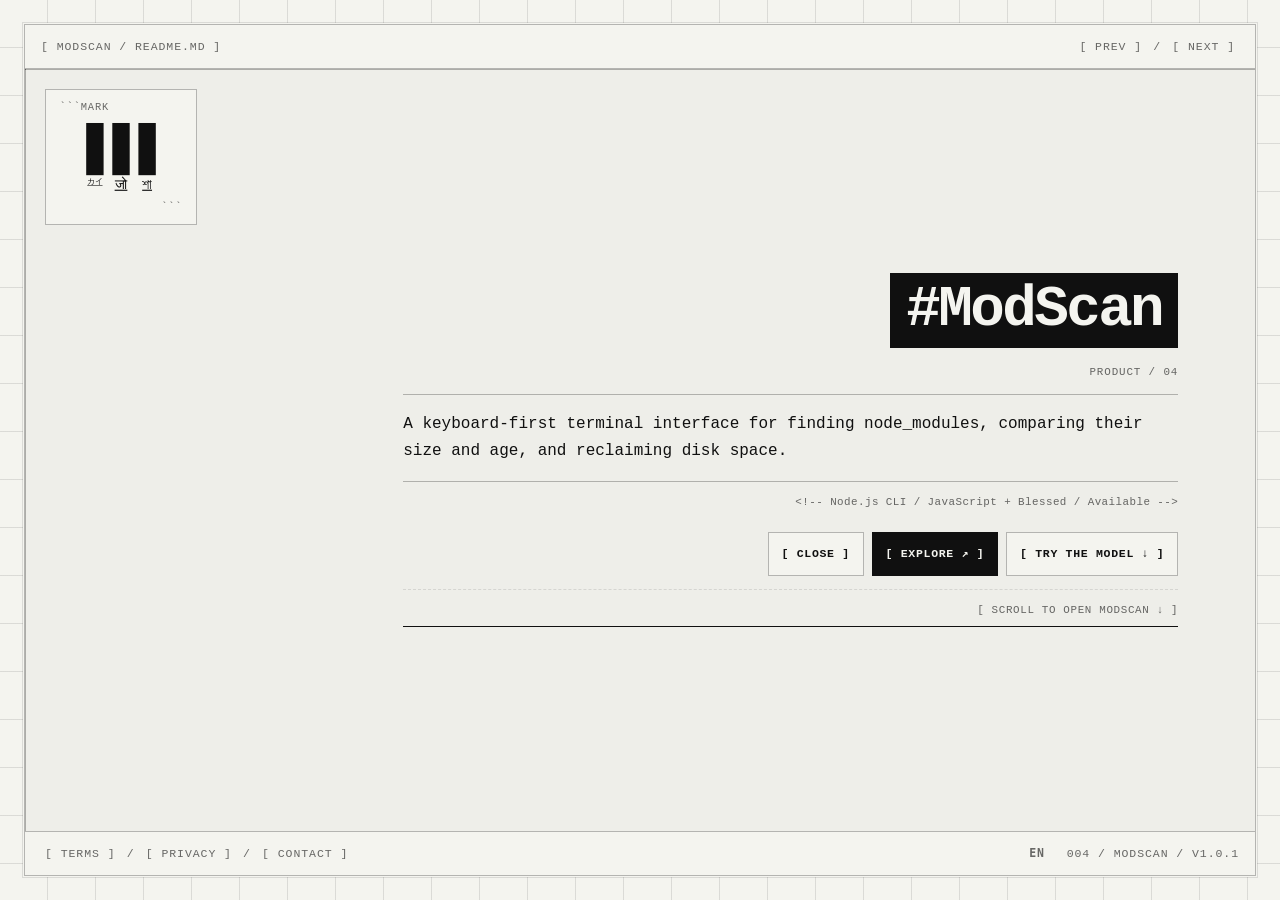
==== commit f73bef75: "Update shared working model controller and styles" ====
--- a/index.html
+++ b/index.html
@@ -66,8 +66,8 @@
     <link rel="stylesheet" href="/assets/styles/product-continuation.css?v=20260821-seamless-handoff-v2">
     <script src="/assets/scripts/site-motion.js?v=20260818-dynamic-grid" defer></script>
     <script src="/assets/scripts/brand-language-intro.js?v=20260831-india-japan-25" defer></script>
-    <link rel="stylesheet" href="/assets/styles/product-model.css?v=1bf3cdd4809c">
-    <script src="/assets/scripts/product-model.js?v=fff83a759ddb" defer></script>
+    <link rel="stylesheet" href="/assets/styles/product-model.css?v=656095d6eeb8">
+    <script src="/assets/scripts/product-model.js?v=3aabcb968b8a" defer></script>
   </head>
   <body data-page-family="directory" data-page="modscan">
     <a class="skip-link" href="#modscan-detail">Skip to ModScan details</a>
--- a/assets/styles/product-model.css
+++ b/assets/styles/product-model.css
@@ -300,3 +300,84 @@
   .terminal-scan-status { font-size: .65rem; }
   .terminal-footer { font-size: .6rem; }
 }
+
+.product-model .app-scene[data-app-kind="tv"],
+.product-model .app-scene[data-app-kind="monitor"] { padding: clamp(8px, 1.6vw, 16px); padding-bottom: 0; }
+.product-model .app-scene[data-app-kind="tv"]::after { content: ""; display: block; width: 78%; height: clamp(28px, 5vw, 50px); margin: 0 auto; background: linear-gradient(70deg, transparent 0 14%, var(--anatomy-mid) 15% 17%, transparent 18% 82%, var(--anatomy-mid) 83% 85%, transparent 86%); }
+.product-model .app-scene[data-app-kind="monitor"]::after { content: ""; display: block; width: 42%; height: clamp(35px, 6vw, 60px); margin: 0 auto; background: linear-gradient(90deg, transparent 0 38%, var(--anatomy-shade-1) 39% 61%, transparent 62%), linear-gradient(to bottom, transparent 0 75%, var(--anatomy-mid) 76% 82%, var(--anatomy-shade-2) 83%); clip-path: polygon(35% 0,65% 0,65% 74%,100% 83%,100% 100%,0 100%,0 83%,35% 74%); }
+.product-model .app-scene[data-app-kind="tv"] .app-screen { height: clamp(270px, 40vw, 480px); border: clamp(8px, 1.8vw, 17px) solid color-mix(in srgb, var(--app-paper) 14%, var(--app-ink)); border-bottom-width: clamp(12px, 2.2vw, 21px); border-radius: 10px; background: color-mix(in srgb, var(--app-paper) 14%, var(--app-ink)); box-shadow: inset 0 0 0 1px color-mix(in srgb, var(--app-paper) 54%, var(--app-ink)), 0 7px 18px color-mix(in srgb, color-mix(in srgb, var(--app-paper) 0%, var(--app-ink)) 13%, transparent); }
+.product-model .app-scene[data-app-kind="monitor"] .app-screen { height: clamp(340px, 39vw, 470px); border: clamp(7px, 1.3vw, 13px) solid color-mix(in srgb, var(--app-paper) 23%, var(--app-ink)); border-bottom-width: clamp(12px, 2vw, 20px); border-radius: 11px; box-shadow: 0 8px 18px color-mix(in srgb, color-mix(in srgb, var(--app-paper) 0%, var(--app-ink)) 13%, transparent); }
+.product-model .app-scene[data-app-kind="physical-globe"] { padding: 8px 0; }
+.product-model .app-scene[data-app-kind="physical-globe"] .app-screen { overflow: visible; height: auto; border: 0; border-radius: 0; background: transparent; }
+.product-model .app-scene[data-app-kind="physical-globe"] .app-housing { display: none; }
+.together-screen { padding: 0; gap: 0; color: color-mix(in srgb, var(--app-paper) 94%, var(--app-ink)); background: color-mix(in srgb, var(--app-paper) 14%, var(--app-ink)); }
+.together-player { border-radius: 0; }
+.together-video { background: color-mix(in srgb, var(--app-paper) 37%, var(--app-ink)); }
+.together-topbar { top: 8px; left: 8px; right: 8px; }
+.together-captions { bottom: 8px; }
+.together-tv-chrome { flex: none; display: grid; gap: 2px; padding: 6px 10px 5px; color: color-mix(in srgb, var(--app-paper) 94%, var(--app-ink)); background: color-mix(in srgb, var(--app-paper) 14%, var(--app-ink)); }
+.together-timeline { padding: 0; }
+.together-timeline input { flex: 1; min-width: 0; height: 24px; margin: 0; accent-color: color-mix(in srgb, var(--app-paper) 88%, var(--app-ink)); cursor: pointer; }
+.together-languages { display: flex; justify-content: space-between; align-items: center; gap: 8px; font-size: 11px; }
+.together-languages label { display: flex; align-items: center; gap: 4px; }
+.together-languages select, .together-languages button { min-height: 28px; border: 1px solid color-mix(in srgb, var(--app-paper) 58%, var(--app-ink)); border-radius: 4px; padding: 2px 6px; color: color-mix(in srgb, var(--app-paper) 98%, var(--app-ink)); background: color-mix(in srgb, var(--app-paper) 26%, var(--app-ink)); font: inherit; }
+.together-languages button { min-width: 35px; }
+.together-media-status { font-size: 11px; color: color-mix(in srgb, var(--app-paper) 81%, var(--app-ink)); }
+.together-captions p { font-size: clamp(11px, 2.5cqi, 18px); }
+.hush-screen { display: block; color: color-mix(in srgb, var(--app-paper) 17%, var(--app-ink)); background: color-mix(in srgb, var(--app-paper) 87%, var(--app-ink)); }
+.hush-desktop { position: relative; height: calc(100% - 31px); padding: 7px; background: linear-gradient(145deg,color-mix(in srgb, var(--app-paper) 72%, var(--app-ink)),color-mix(in srgb, var(--app-paper) 91%, var(--app-ink))); }
+.hush-desktop-bar { display: flex; justify-content: space-between; gap: 5px; font-size: 11px; }
+.hush-desktop-bar span:first-child { color: color-mix(in srgb, var(--app-paper) 39%, var(--app-ink)); }
+.hush-document { width: 54%; height: calc(100% - 30px); margin-top: 9px; overflow: hidden; border: 1px solid color-mix(in srgb, var(--app-paper) 75%, var(--app-ink)); border-radius: 7px; background: color-mix(in srgb, var(--app-paper) 98%, var(--app-ink)); box-shadow: 0 8px 18px color-mix(in srgb, color-mix(in srgb, var(--app-paper) 26%, var(--app-ink)) 15%, transparent); }
+.hush-document-bar { display: flex; justify-content: space-between; gap: 4px; padding: 6px 9px; border-bottom: 1px solid color-mix(in srgb, var(--app-paper) 87%, var(--app-ink)); font-size: 11px; }
+.hush-document-body { padding: clamp(8px, 2vw, 20px); }
+.hush-document-body small { font-size: 11px; letter-spacing: .08em; color: color-mix(in srgb, var(--app-paper) 42%, var(--app-ink)); }
+.hush-document-body h4 { margin: 8px 0; font-size: clamp(14px, 3cqi, 22px); line-height: 1.1; }
+.hush-document-body p { margin: 0 0 8px; font-size: clamp(11px, 1.7cqi, 13px); line-height: 1.35; }
+.hush-document-detail { color: color-mix(in srgb, var(--app-paper) 42%, var(--app-ink)); }
+.hush-activity { position: absolute; right: 2%; top: 17%; width: 42%; min-height: 65%; display: flex; flex-direction: column; gap: 7px; padding: clamp(7px, 1.8vw, 15px); border: 1px solid color-mix(in srgb, var(--app-paper) 34%, var(--app-ink)); border-radius: 12px; color: color-mix(in srgb, var(--app-paper) 97%, var(--app-ink)); background: color-mix(in srgb, var(--app-paper) 22%, var(--app-ink)); box-shadow: 0 12px 25px color-mix(in srgb, color-mix(in srgb, var(--app-paper) 17%, var(--app-ink)) 33%, transparent); }
+.hush-activity-header { display: flex; flex-wrap: wrap; align-items: center; gap: 5px; }
+.hush-activity-header .app-sample-badge { margin-left: auto; padding: 2px 4px; font-size: 11px; }
+.hush-orb { display: grid; place-items: center; width: 22px; height: 22px; border-radius: 50%; color: color-mix(in srgb, var(--app-paper) 87%, var(--app-ink)); background: color-mix(in srgb, var(--app-paper) 38%, var(--app-ink)); }
+.hush-signals { display: flex; flex-wrap: wrap; gap: 4px; }
+.hush-signals span { padding: 3px 5px; border: 1px solid color-mix(in srgb, var(--app-paper) 56%, var(--app-ink)); border-radius: 20px; opacity: .5; font-size: 11px; white-space: nowrap; }
+.hush-signals span[data-active="true"] { opacity: 1; color: color-mix(in srgb, var(--app-paper) 89%, var(--app-ink)); border-color: color-mix(in srgb, var(--app-paper) 77%, var(--app-ink)); }
+.hush-activity p { line-height: 1.35; font-size: clamp(11px, 1.65cqi, 13px); }
+.hush-summary { padding-top: 6px; border-top: 1px solid color-mix(in srgb, var(--app-paper) 48%, var(--app-ink)); font-weight: 650; }
+.hush-model-picker { margin-top: auto; color: color-mix(in srgb, var(--app-paper) 81%, var(--app-ink)); font-size: 11px; }
+.hush-feed { display: flex; align-items: center; gap: 8px; height: 31px; overflow: hidden; padding: 4px 8px; background: color-mix(in srgb, var(--app-paper) 94%, var(--app-ink)); font-size: 11px; white-space: nowrap; }
+.hush-feed span { overflow: hidden; text-overflow: ellipsis; }
+.sekai-object { max-width: 520px; margin-inline: auto; text-align: center; background: transparent; }
+.sekai-object-heading { display: flex; align-items: baseline; justify-content: center; gap: 8px; font-size: 14px; }
+.sekai-object-heading span { color: var(--ink-muted); font-size: 11px; }
+.sekai-globe { width: min(100%, 440px); margin-inline: auto; }
+.sekai-meridian { fill: none; stroke: var(--ink); stroke-width: 5; opacity: .8; }
+.sekai-axis, .sekai-support { fill: none; stroke: var(--ink); stroke-width: 5; stroke-linecap: round; }
+.sekai-base { fill: var(--ink); opacity: .8; }
+.sekai-camera { margin: -8px 0 8px; }
+.sekai-object-details { display: flex; justify-content: center; flex-wrap: wrap; gap: 7px 13px; font-size: 11px; }
+.sekai-object-details span { color: var(--ink-muted); }
+.sekai-object-details strong { color: var(--ink); }
+.sekai-atlas-credit { justify-content: center; border: 0; padding: 8px 0 0; }
+@media (max-width: 560px) {
+  .product-model .app-scene[data-app-kind="tv"] .app-screen { height: 300px; }
+  .product-model .app-scene[data-app-kind="monitor"] .app-screen { height: 340px; }
+  .hush-activity { width: 49%; right: 2%; }
+  .hush-document { width: 69%; }
+}
+
+@media (max-width: 560px) {
+  .hush-document { width: 44%; overflow: auto; }
+  .hush-activity { top: 12%; bottom: 7px; min-height: 0; overflow: auto; }
+  .hush-activity-header .app-sample-badge { max-width: 100%; white-space: normal; text-wrap: balance; }
+  .hush-feed { gap: 4px; font-size: 11px; }
+}
+@media (max-width: 380px) {
+  .product-model .app-scene[data-app-kind="monitor"] .app-screen { height: 380px; }
+  .hush-document-body { padding: 7px; }
+  .hush-document-body h4 { font-size: 13px; }
+  .hush-activity { width: 52%; right: 1%; padding: 7px; }
+  .hush-activity-header { gap: 3px; }
+  .together-source { white-space: nowrap; }
+  .together-languages { flex-wrap: wrap; gap: 3px 6px; }
+}
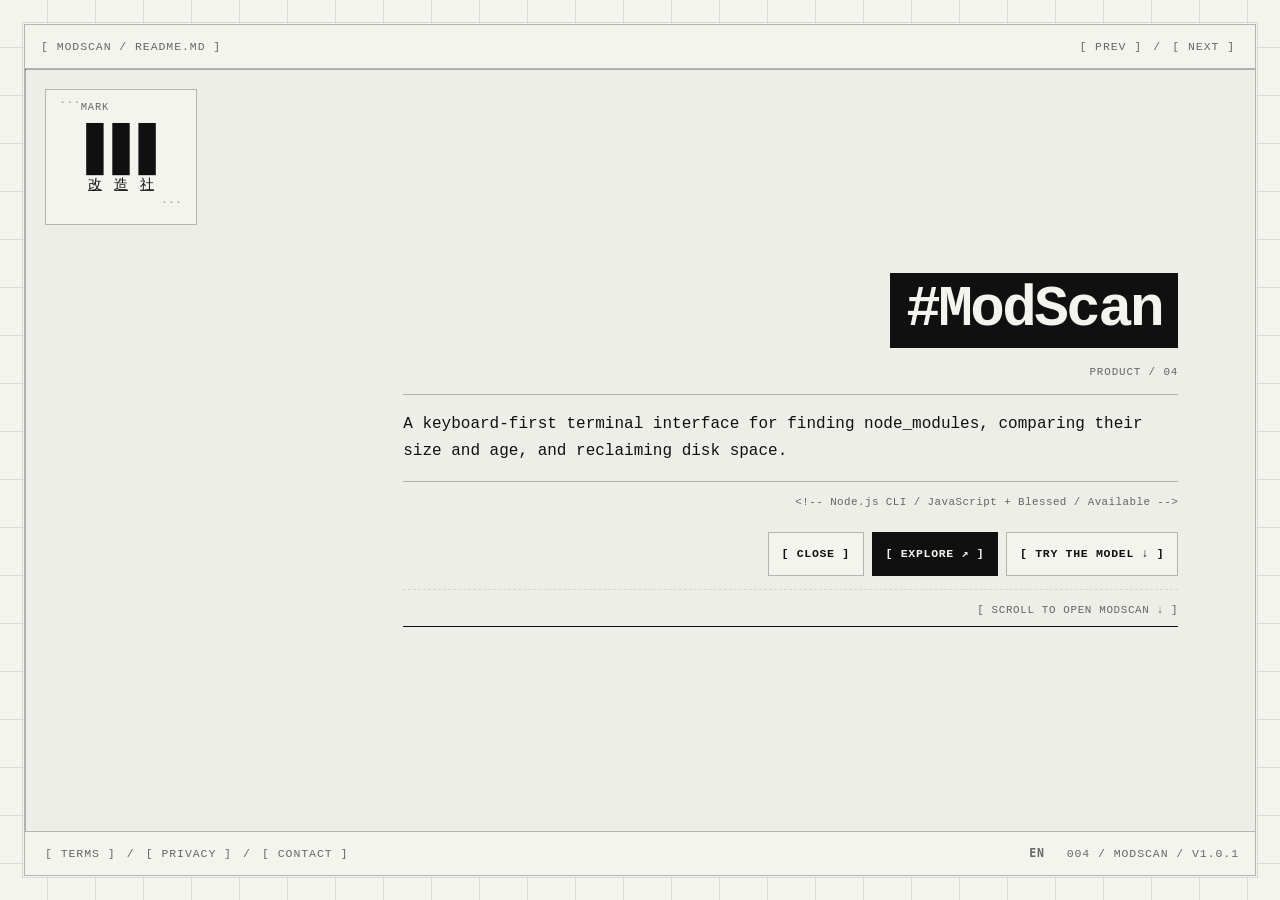
==== commit 6f48f8ca: "Keep the site mark in static Japanese" ====
--- a/index.html
+++ b/index.html
@@ -65,7 +65,6 @@
     <script src="/assets/scripts/site-language.js?v=20260925-code-only-1" defer></script>
     <link rel="stylesheet" href="/assets/styles/product-continuation.css?v=20260821-seamless-handoff-v2">
     <script src="/assets/scripts/site-motion.js?v=20260818-dynamic-grid" defer></script>
-    <script src="/assets/scripts/brand-language-intro.js?v=20260831-india-japan-25" defer></script>
     <link rel="stylesheet" href="/assets/styles/product-model.css?v=656095d6eeb8">
     <script src="/assets/scripts/product-model.js?v=3aabcb968b8a" defer></script>
   </head>
@@ -328,9 +327,9 @@
       <a class="home-logo is-ready" href="https://kaizosha.org/" aria-label="Return to Kaizōsha">
         <span class="brand-lockup" aria-hidden="true">
           <span class="brand-lockup__mark">
-            <span class="brand-lockup__unit"><span class="brand-lockup__bar"></span><span class="brand-lockup__glyph">改</span></span>
-            <span class="brand-lockup__unit"><span class="brand-lockup__bar"></span><span class="brand-lockup__glyph">造</span></span>
-            <span class="brand-lockup__unit"><span class="brand-lockup__bar"></span><span class="brand-lockup__glyph">社</span></span>
+            <span class="brand-lockup__unit"><span class="brand-lockup__bar"></span><span class="brand-lockup__glyph" lang="ja">改</span></span>
+            <span class="brand-lockup__unit"><span class="brand-lockup__bar"></span><span class="brand-lockup__glyph" lang="ja">造</span></span>
+            <span class="brand-lockup__unit"><span class="brand-lockup__bar"></span><span class="brand-lockup__glyph" lang="ja">社</span></span>
           </span>
         </span>
       </a>
